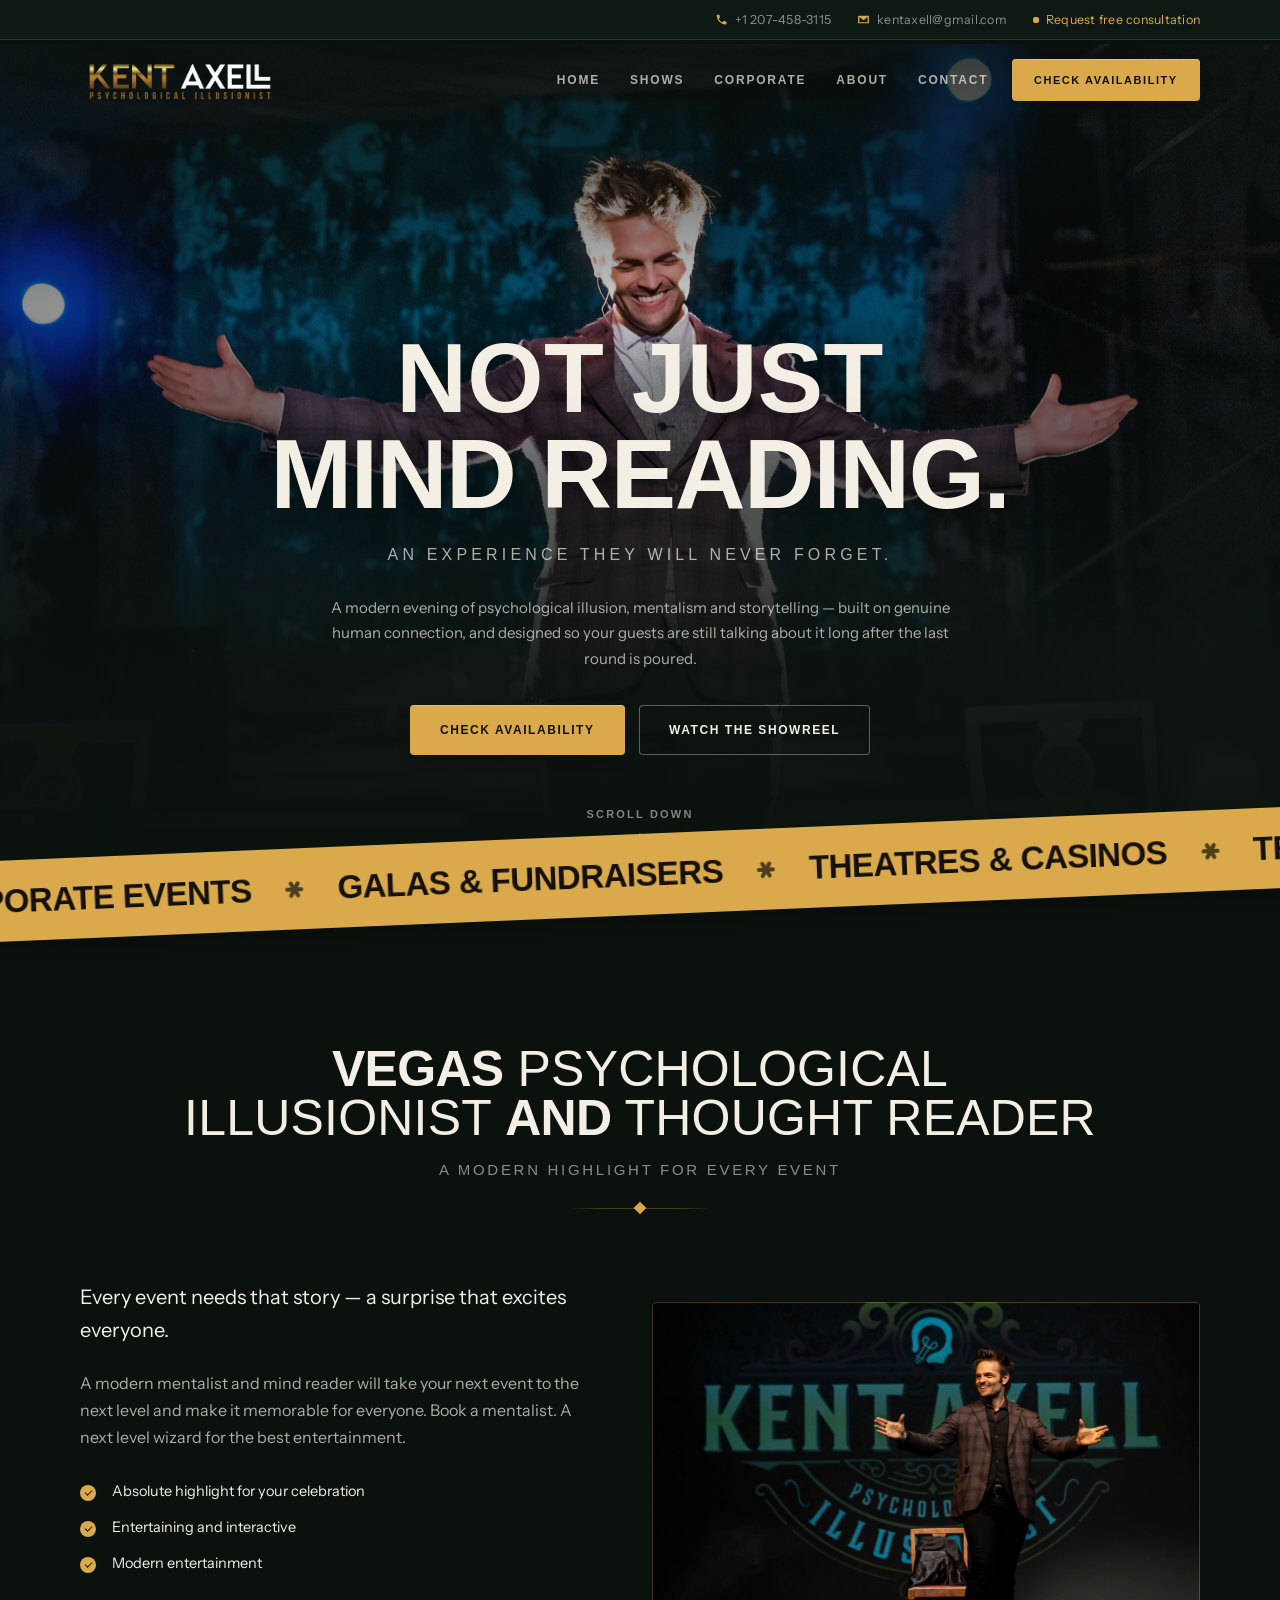
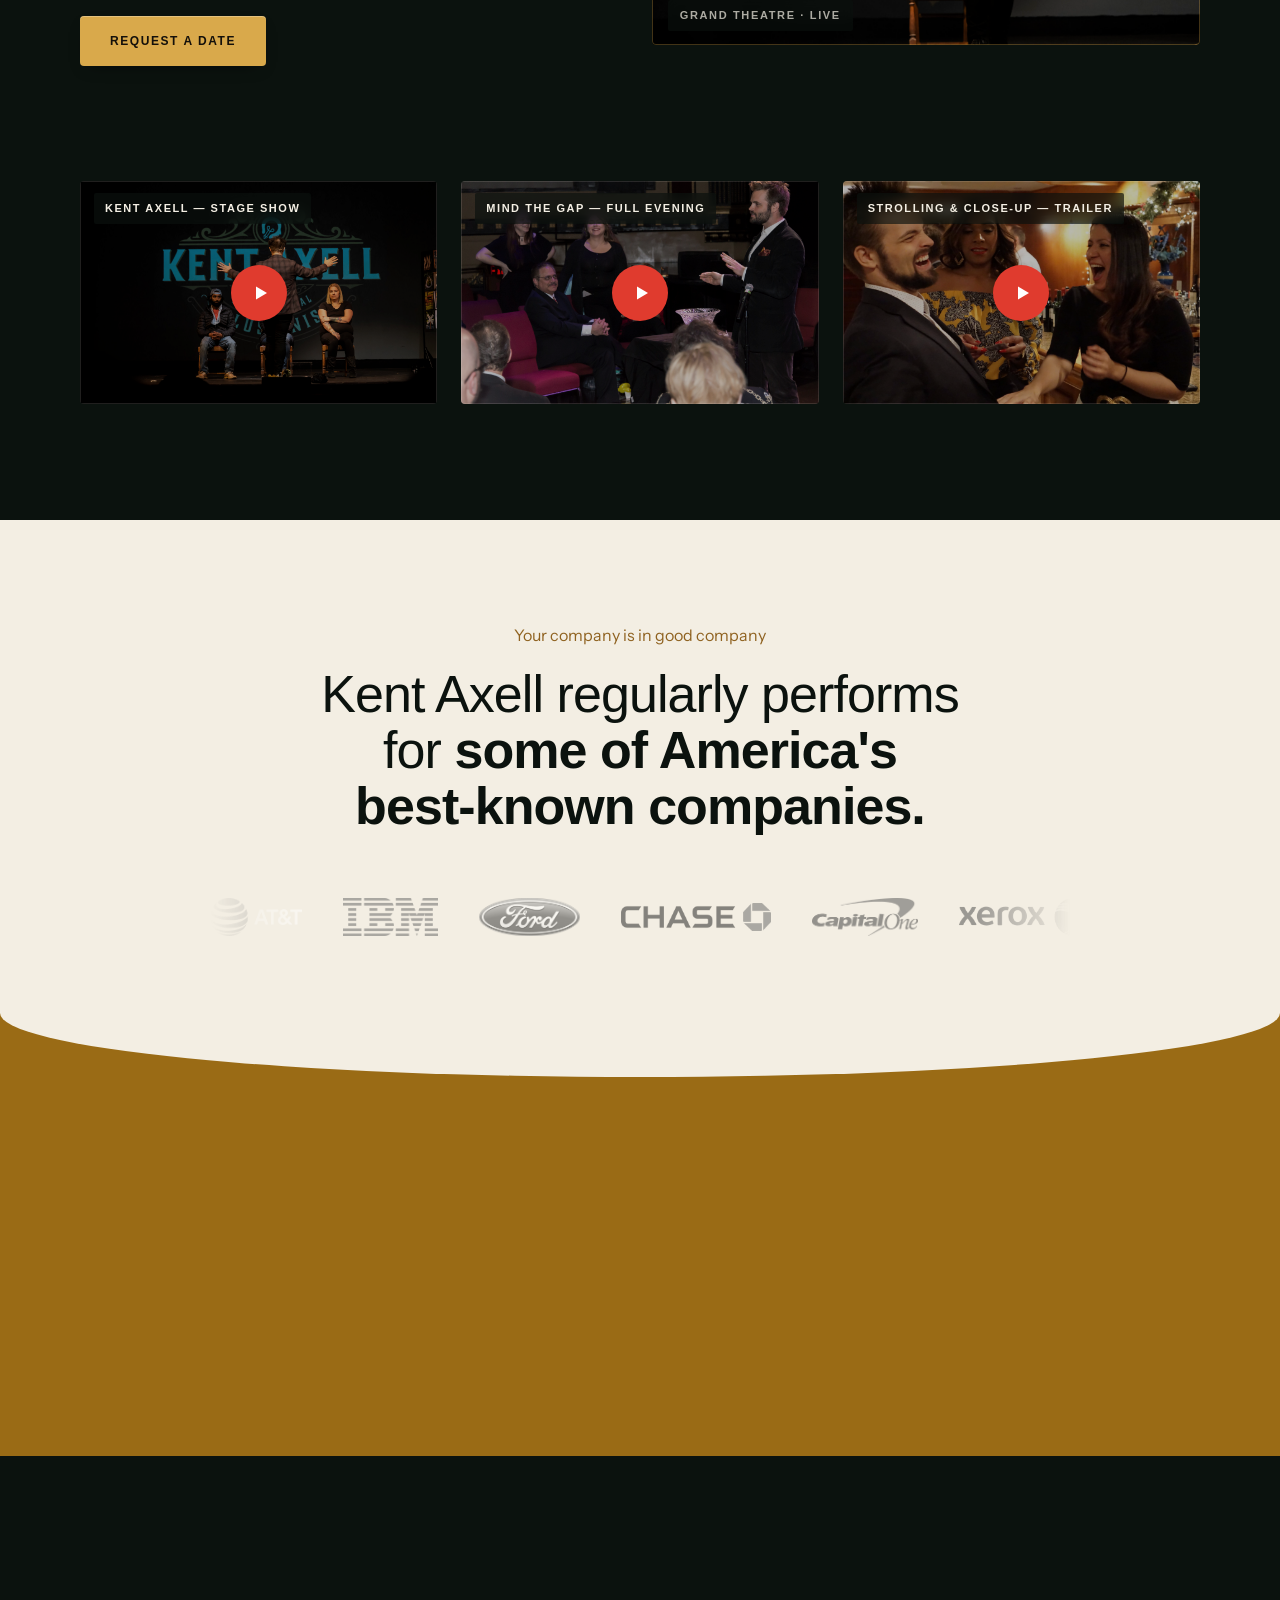
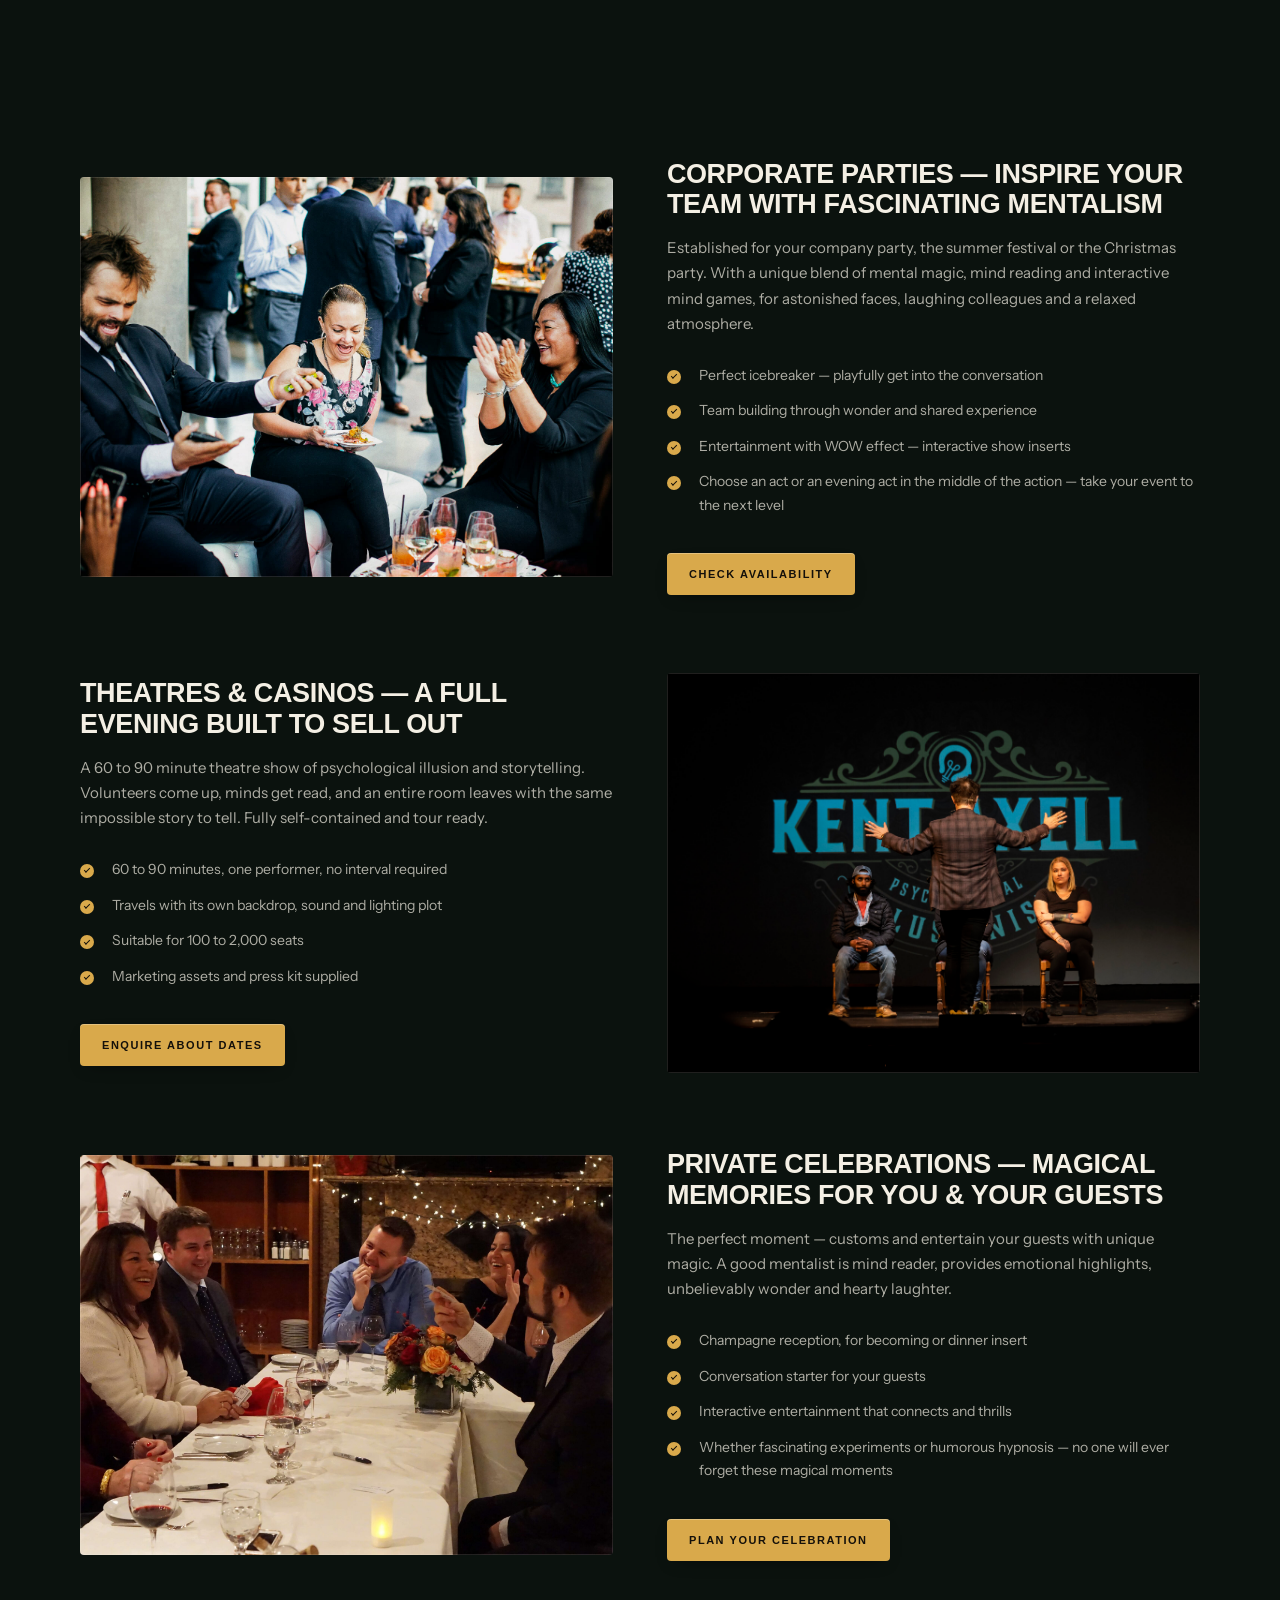
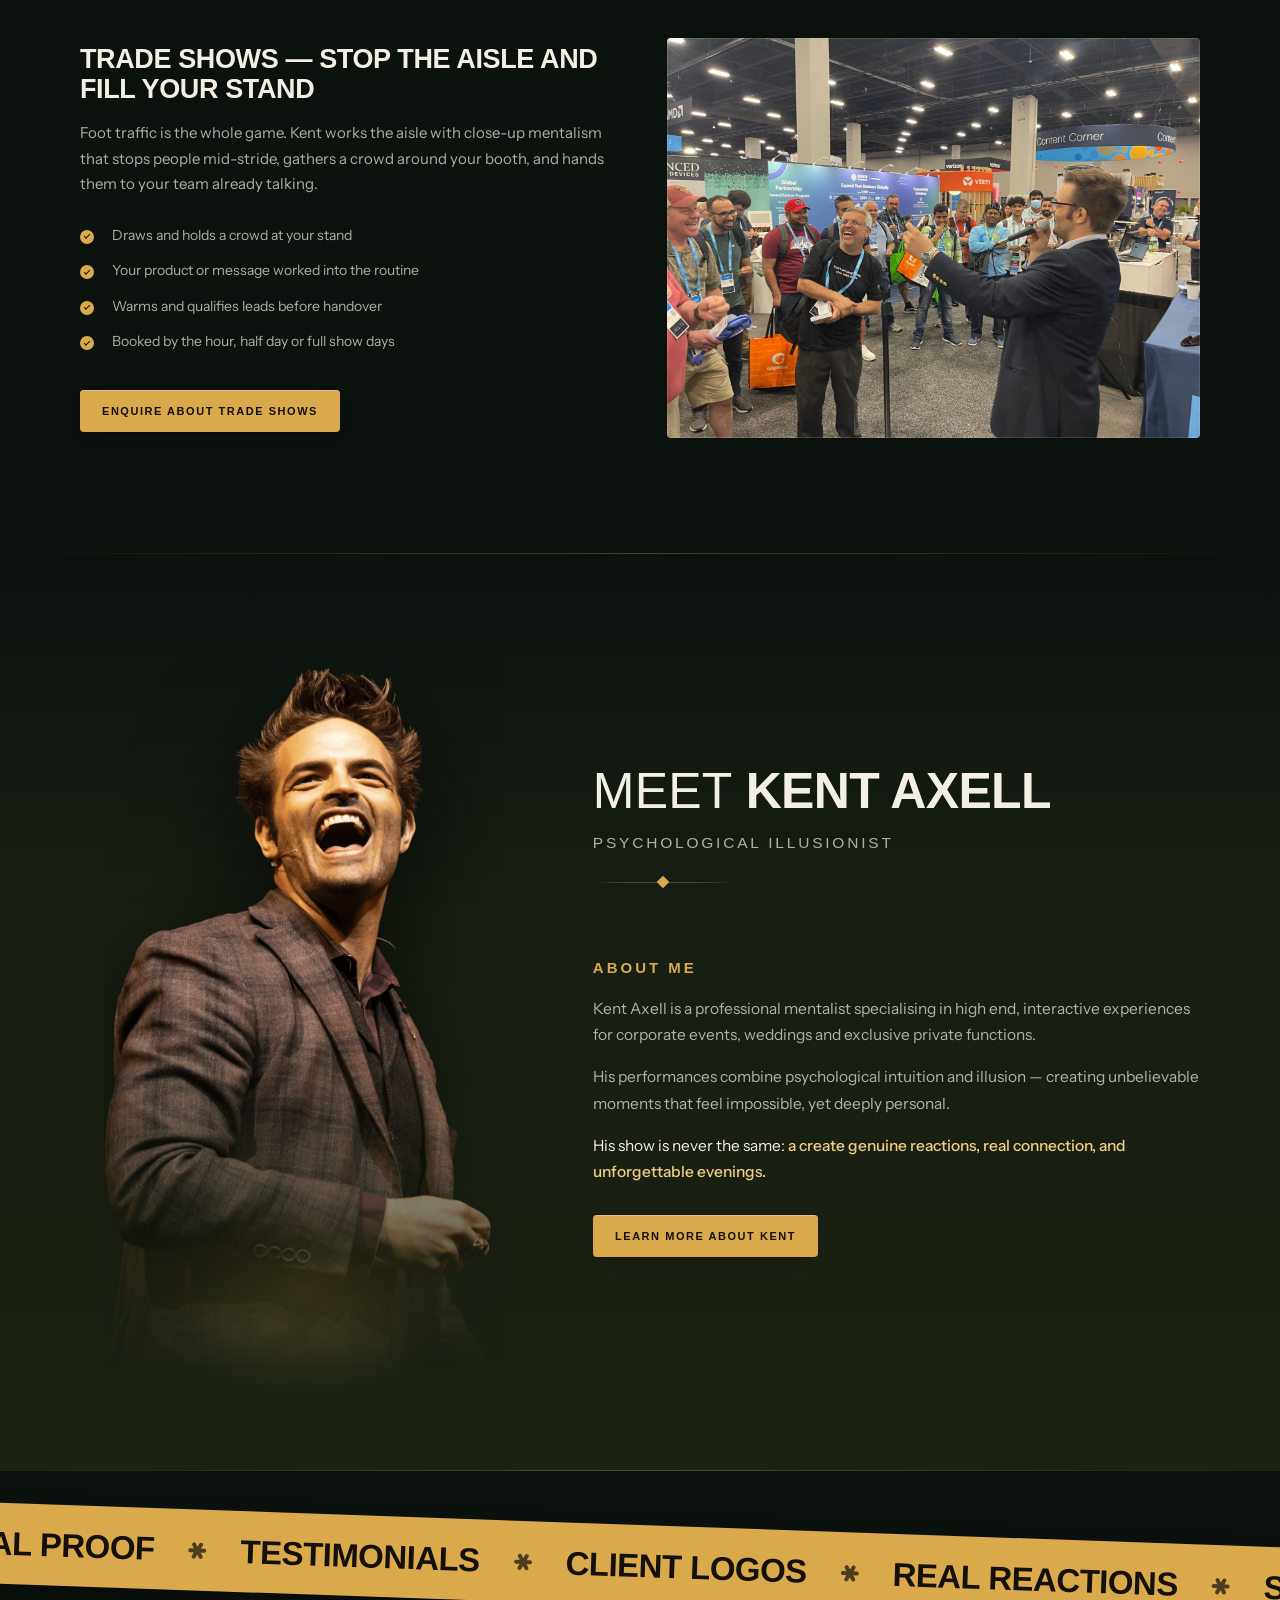
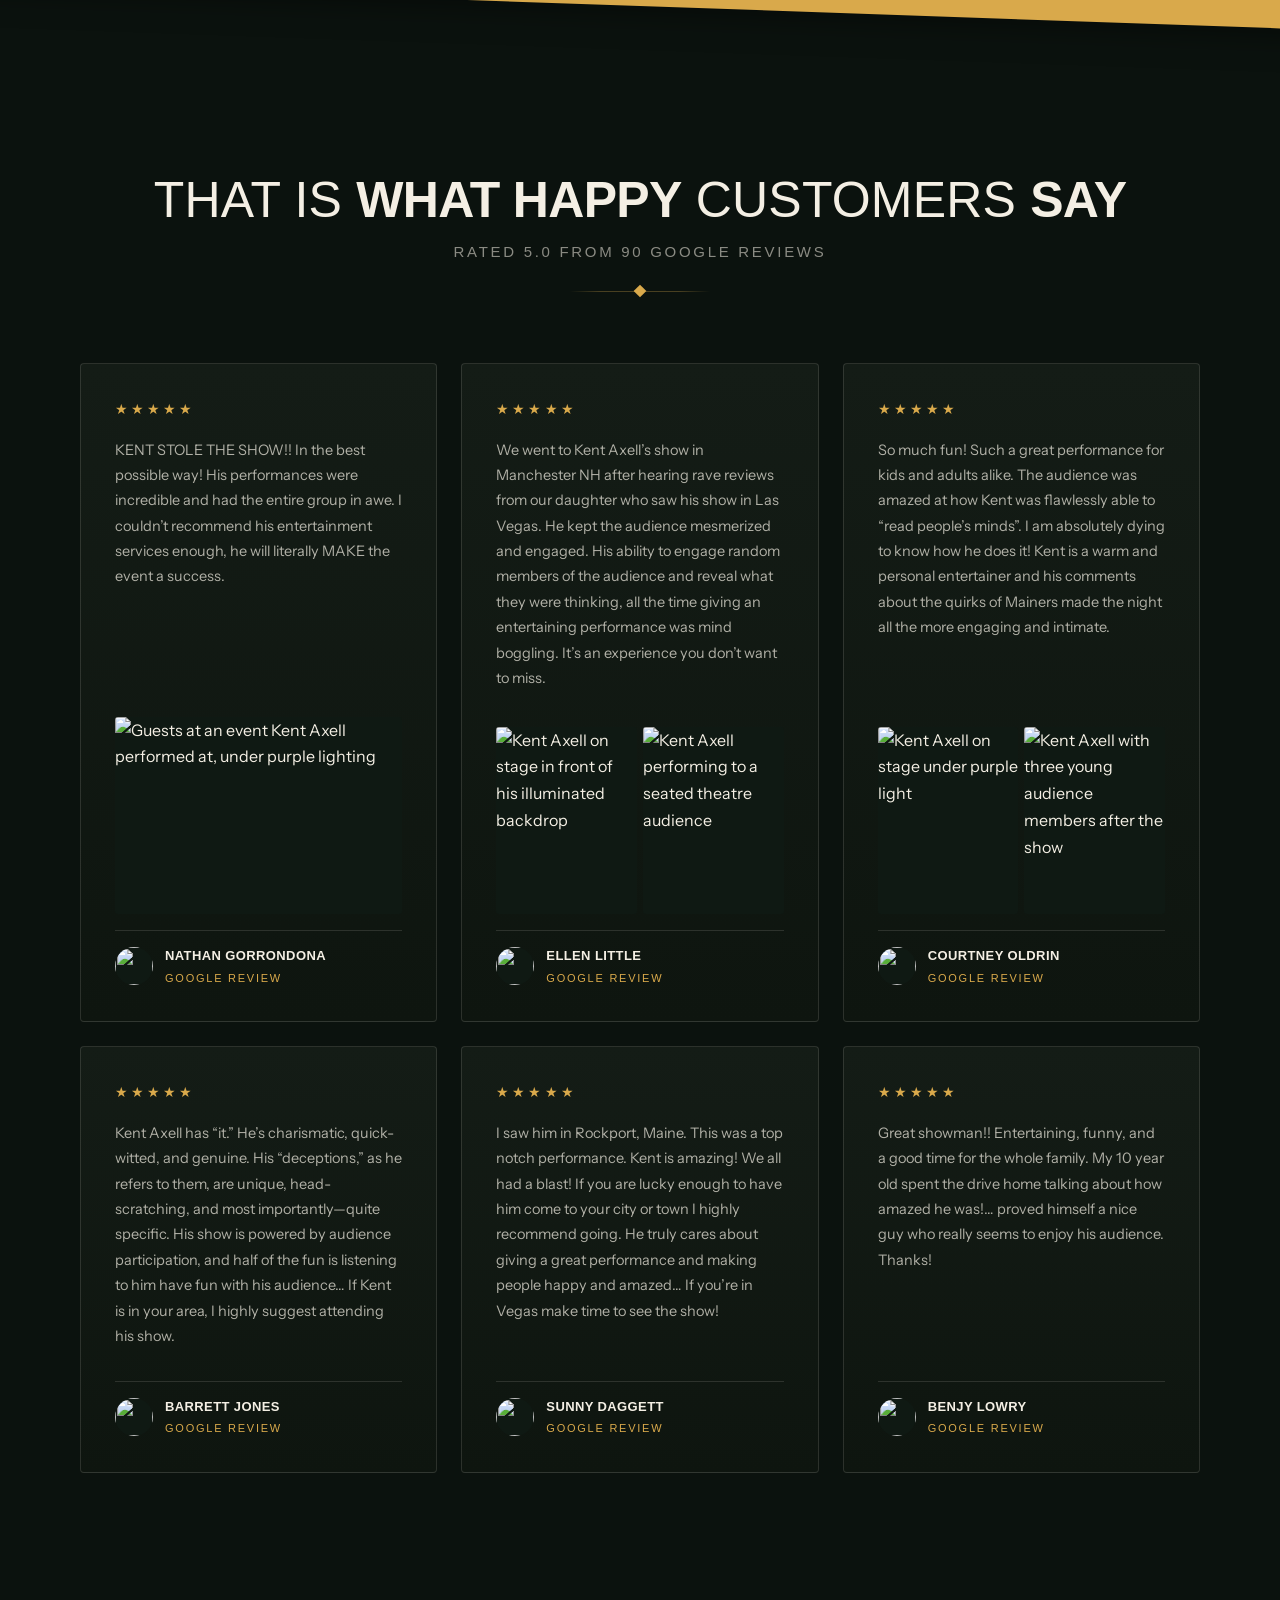
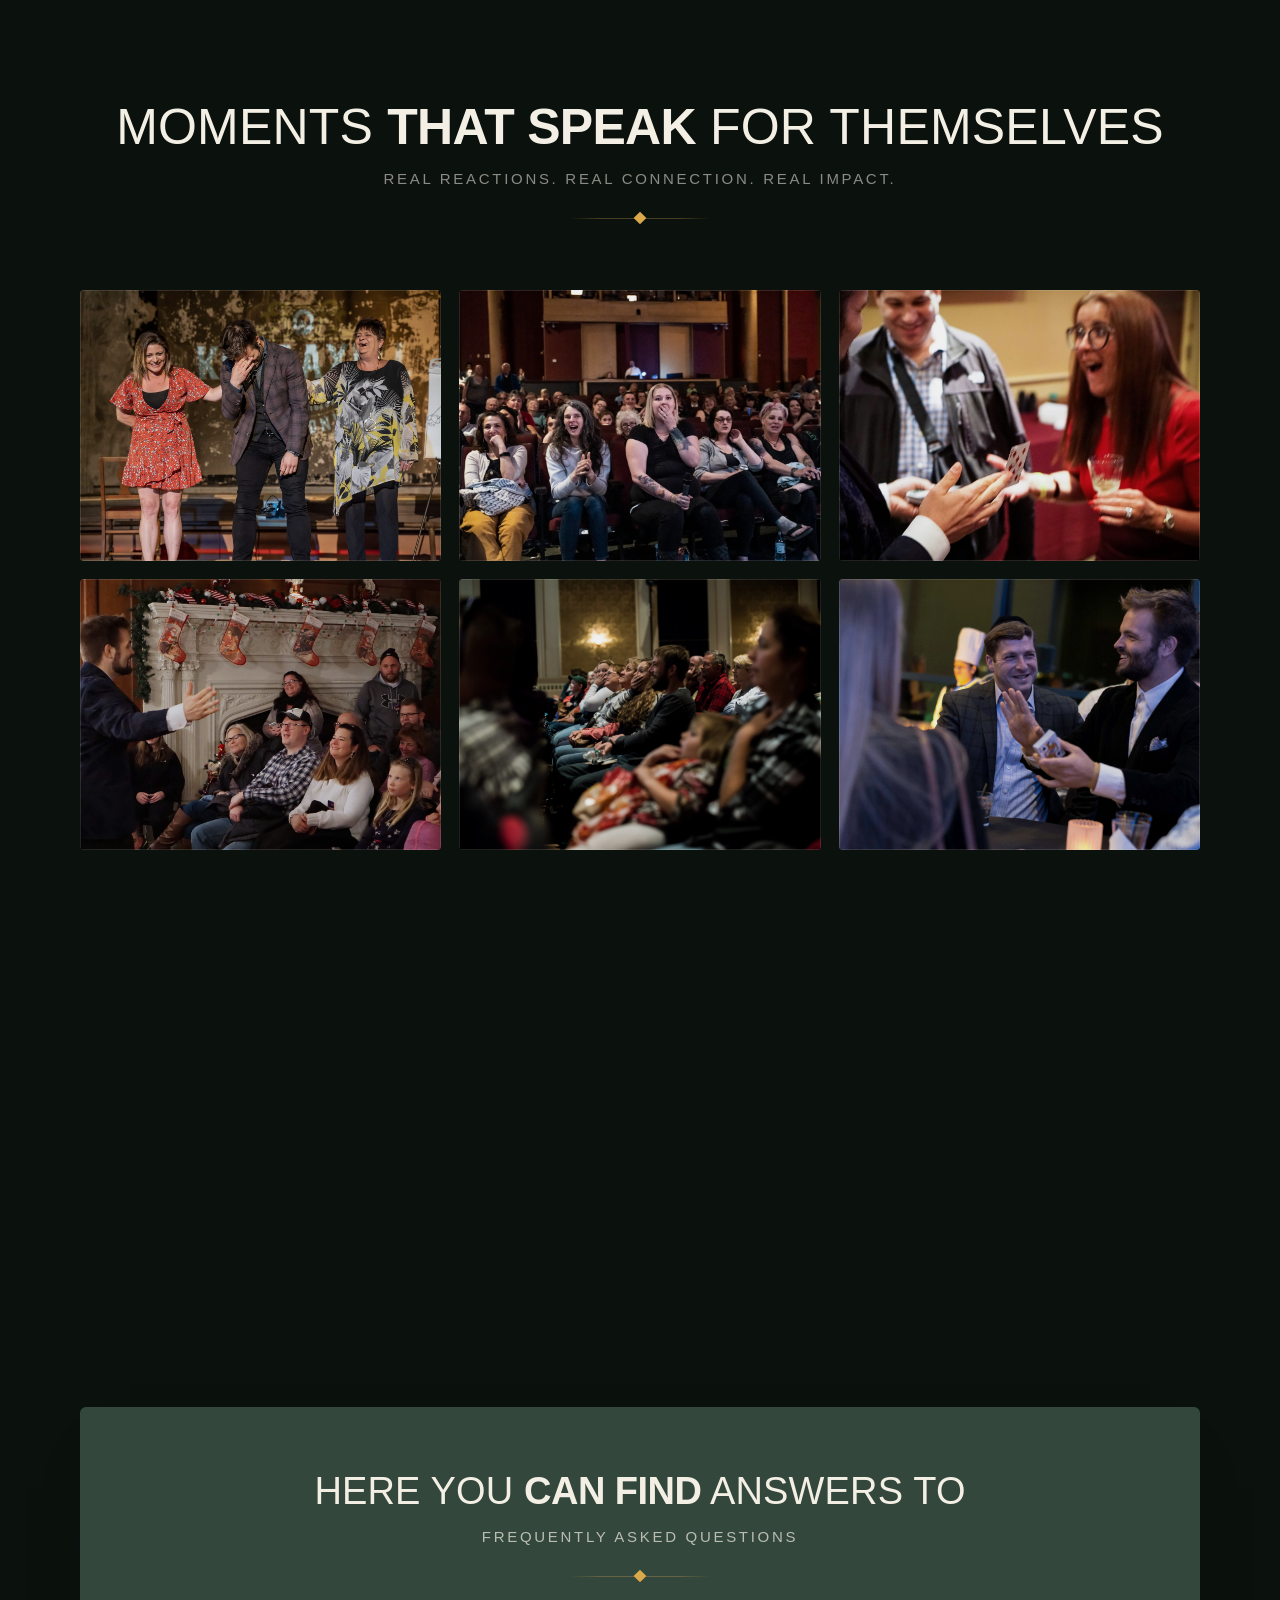
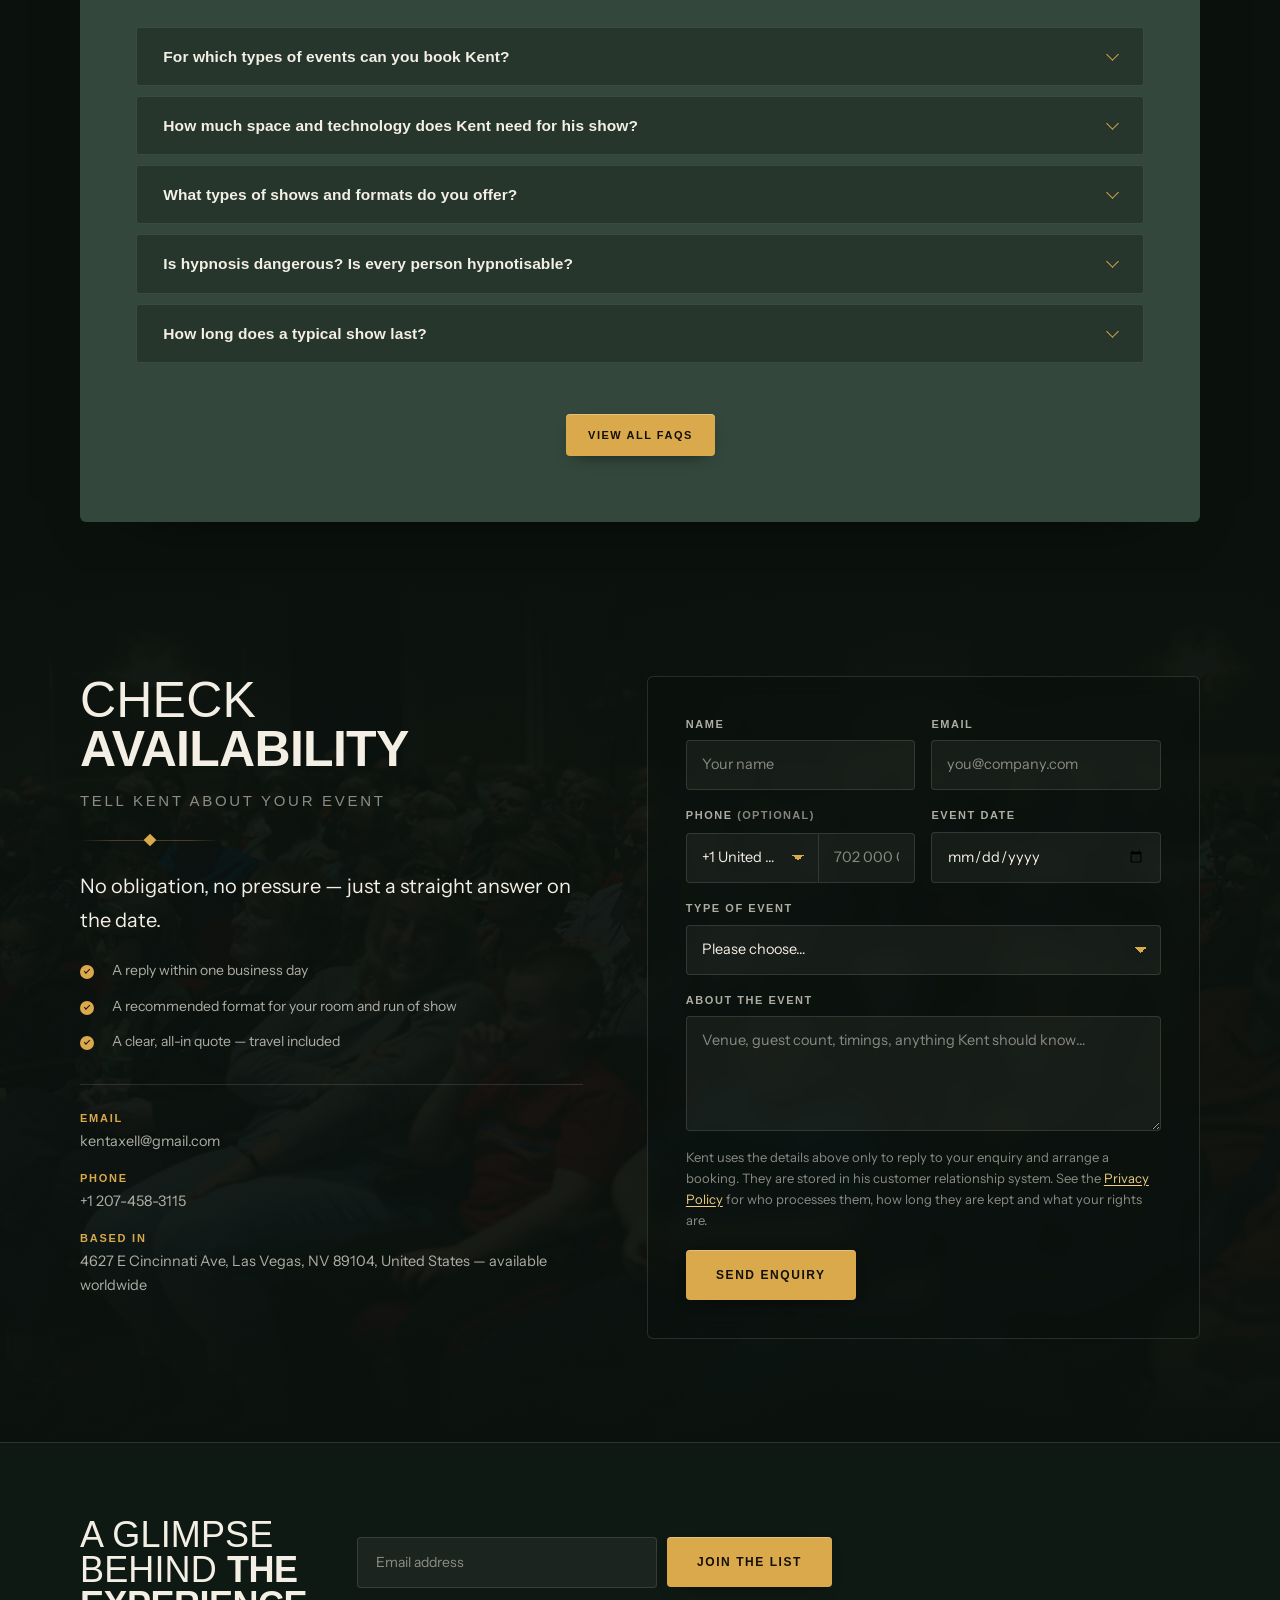
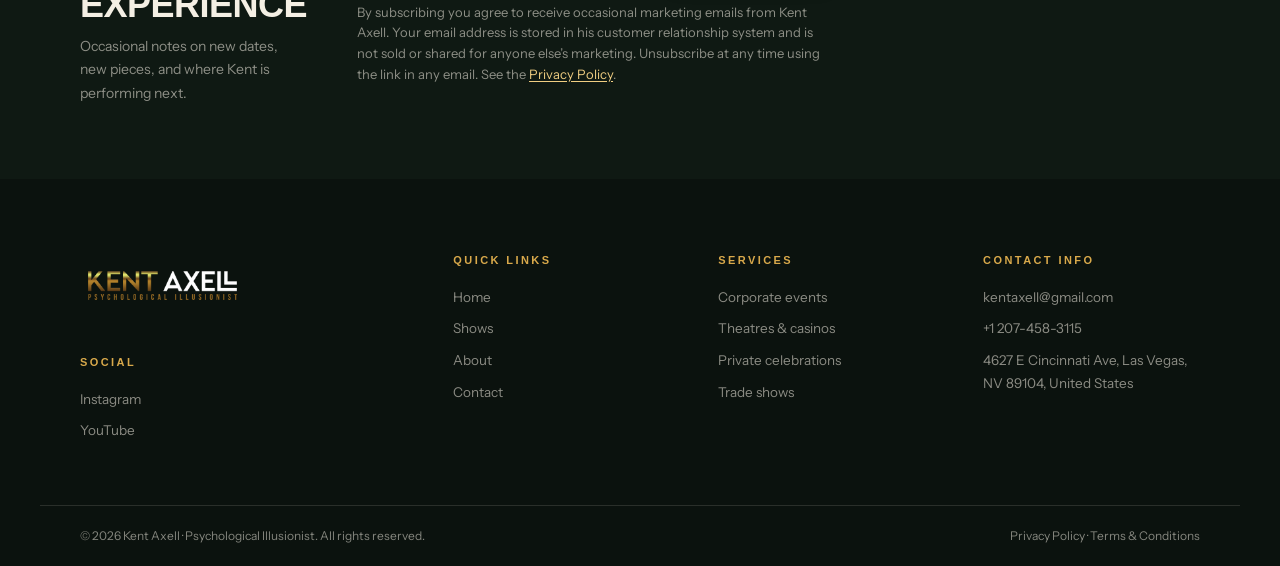
==== index.html @ c4abc499 "Auto-commit: index.html Committed automatically at the end of a Claude Code turn. 1 file(s) changed." ====
<!doctype html>
<html lang="en">
<head>
<meta charset="utf-8">
<meta name="viewport" content="width=device-width, initial-scale=1">
<title>Kent Axell — Psychological Illusionist &amp; Mentalist | Las Vegas</title>
<meta name="description" content="Kent Axell is a Las Vegas based psychological illusionist, mentalist and storyteller. Corporate events, galas, theatres and private celebrations. Check availability.">
<meta name="theme-color" content="#0B120E">

<meta property="og:type" content="website">
<meta property="og:title" content="Kent Axell – Psychological Illusionist">
<meta property="og:description" content="Kent Axell is a professional mentalist specialising in high end, interactive experiences for corporate events, weddings and exclusive private functions.">
<!-- Absolute URL, not a path and never a file:// one: the crawler fetches this
     from its own servers, so anything relative or local resolves to nothing. -->
<meta property="og:image" content="https://kentaxell.com/assets/img/stage-logo.jpg">
<meta property="og:image:secure_url" content="https://kentaxell.com/assets/img/stage-logo.jpg">
<meta property="og:image:type" content="image/jpeg">
<meta property="og:image:width" content="2560">
<meta property="og:image:height" content="1707">
<meta property="og:image:alt" content="Kent Axell on stage with arms open in front of his illuminated Kent Axell Psychological Illusionist backdrop">

<link rel="canonical" href="https://kentaxell.com/">
<meta property="og:url" content="https://kentaxell.com/">
<meta property="og:site_name" content="Kent Axell">
<meta property="og:locale" content="en_US">
<meta name="twitter:card" content="summary_large_image">


<link rel="icon" href="/favicon.ico" sizes="any">
<link rel="icon" href="/assets/img/favicon-32.png" type="image/png" sizes="32x32">
<link rel="apple-touch-icon" href="/assets/img/apple-touch-icon.png">
<link rel="manifest" href="/site.webmanifest">

<link rel="preconnect" href="https://fonts.googleapis.com">
<link rel="preconnect" href="https://fonts.gstatic.com" crossorigin>
<link href="https://fonts.googleapis.com/css2?family=Instrument+Sans:wght@400..600&display=swap" rel="stylesheet">
<link rel="stylesheet" href="assets/css/styles.css">
</head>
<body>

<a class="skip" href="#main">Skip to content</a>

<!-- ══════════ UTILITY BAR ══════════ -->
<div class="utilitybar">
  <div class="wrap utilitybar__in">
    <a class="utilitybar__item" href="tel:+12074583115">
      <svg class="i" viewBox="0 0 24 24" aria-hidden="true"><path d="M6.6 10.8a15.1 15.1 0 0 0 6.6 6.6l2.2-2.2a1 1 0 0 1 1-.24 11.4 11.4 0 0 0 3.6.58 1 1 0 0 1 1 1V20a1 1 0 0 1-1 1A17 17 0 0 1 3 4a1 1 0 0 1 1-1h3.5a1 1 0 0 1 1 1 11.4 11.4 0 0 0 .58 3.6 1 1 0 0 1-.25 1z"/></svg>
      +1 207-458-3115
    </a>
    <a class="utilitybar__item" href="mailto:kentaxell@gmail.com">
      <svg class="i" viewBox="0 0 24 24" aria-hidden="true"><path d="M3 5h18a1 1 0 0 1 1 1v12a1 1 0 0 1-1 1H3a1 1 0 0 1-1-1V6a1 1 0 0 1 1-1zm9 8.2L4.5 7.4V17h15V7.4z"/></svg>
      kentaxell@gmail.com
    </a>
    <a class="utilitybar__item utilitybar__item--gold" href="#contact">
      <span class="pulse" aria-hidden="true"></span>
      Request free consultation
    </a>
  </div>
</div>

<!-- ══════════ HEADER ══════════ -->
<header class="header" id="header">
  <div class="wrap header__in">

    <a class="brand" href="#top" aria-label="Kent Axell, home">
      <img class="brand__type" src="assets/img/kent-axell-png2.png" alt="Kent Axell">
    </a>

    <nav class="nav" id="nav" aria-label="Primary">
      <a href="#top">Home</a>
      <a href="#shows">Shows</a>
      <a href="#corporate">Corporate</a>
      <a href="#about">About</a>
      <a href="#contact">Contact</a>
      <a class="btn btn--gold btn--sm nav__cta" href="#contact">Check availability</a>
    </nav>

    <a class="btn btn--gold btn--sm header__cta" href="#contact">Check availability</a>

    <button class="burger" id="burger" aria-label="Open menu" aria-expanded="false" aria-controls="nav">
      <span></span><span></span><span></span>
    </button>

  </div>
</header>

<main id="main">

<!-- ══════════ HERO ══════════ -->
<section class="hero" id="top">
  <div class="hero__media">
    <img src="assets/img/hero-stage.jpg" alt="Kent Axell on stage with arms outstretched under blue theatrical light" fetchpriority="high">
  </div>
  <div class="hero__scrim"></div>

  <div class="wrap hero__in">
    <h1 class="hero__title reveal">
      Not just <strong>mind reading.</strong>
    </h1>

    <p class="hero__kicker reveal" data-d="2">An experience they will never forget.</p>

    <p class="hero__body reveal" data-d="3">
      A modern evening of psychological illusion, mentalism and storytelling — built on
      genuine human connection, and designed so your guests are still talking about it
      long after the last round is poured.
    </p>

    <div class="hero__cta reveal" data-d="4">
      <a class="btn btn--gold" href="#contact">Check availability</a>
      <button class="btn btn--ghost" onclick="openVideoModal()">Watch the showreel</button>
    </div>
  </div>

  <a class="scrolldown" href="#intro" aria-label="Scroll down">
    <span>Scroll down</span>
    <svg viewBox="0 0 24 24" aria-hidden="true"><path d="M12 4v14M6 13l6 6 6-6"/></svg>
  </a>
</section>

<!-- ══════════ MARQUEE 1 ══════════ -->
<div class="marquee marquee--tilt-a" aria-hidden="true">
  <div class="marquee__track">
    <div class="marquee__set">
      <span>Corporate Events</span><i></i><span>Galas &amp; Fundraisers</span><i></i><span>Theatres &amp; Casinos</span><i></i><span>Trade Shows</span><i></i><span>Private Celebrations</span><i></i>
    </div>
    <div class="marquee__set">
      <span>Corporate Events</span><i></i><span>Galas &amp; Fundraisers</span><i></i><span>Theatres &amp; Casinos</span><i></i><span>Trade Shows</span><i></i><span>Private Celebrations</span><i></i>
    </div>
  </div>
</div>

<!-- ══════════ INTRO ══════════ -->
<section class="sec intro" id="intro">
  <div class="wrap">

    <header class="sechead reveal">
      <h2><strong>Vegas</strong> psychological illusionist <strong>and</strong> thought reader</h2>
      <p class="sechead__sub">A modern highlight for every event</p>
      <span class="fleuron" aria-hidden="true"></span>
    </header>

    <div class="intro__grid">

      <div class="intro__copy reveal">
        <p class="lead">Every event needs that story — a surprise that excites everyone.</p>
        <p>
          A modern mentalist and mind reader will take your next event to the next level
          and make it memorable for everyone. Book a mentalist. A next level wizard for
          the best entertainment.
        </p>

        <ul class="ticks">
          <li>Absolute highlight for your celebration</li>
          <li>Entertaining and interactive</li>
          <li>Modern entertainment</li>
        </ul>

        <a class="btn btn--gold" href="#contact">Request a date</a>
      </div>

      <figure class="intro__fig reveal" data-d="2">
        <img src="assets/img/stage-logo.jpg" alt="Kent Axell greeting the audience in front of his illuminated stage backdrop" loading="lazy">
        <figcaption>Grand Theatre · Live</figcaption>
      </figure>

    </div>
  </div>
</section>

<!-- ══════════ SHOWREEL ══════════ -->
<section class="sec sec--tight shows" id="shows">
  <div class="wrap">
    <div class="reelgrid">

      <a class="reel reveal" href="#contact">
        <img src="assets/img/stage-volunteers.jpg" alt="Kent Axell on stage with two volunteers seated beside him" loading="lazy">
        <span class="reel__play" aria-hidden="true"><svg viewBox="0 0 24 24"><path d="M8 5.5v13l11-6.5z"/></svg></span>
        <span class="reel__label">Kent Axell — Stage Show</span>
      </a>

      <a class="reel reveal" data-d="2" href="#contact">
        <img src="assets/img/theater-volunteers.jpg" alt="Kent Axell performing with volunteers on a theatre stage" loading="lazy">
        <span class="reel__play" aria-hidden="true"><svg viewBox="0 0 24 24"><path d="M8 5.5v13l11-6.5z"/></svg></span>
        <span class="reel__label">Mind the Gap — Full Evening</span>
      </a>

      <a class="reel reveal" data-d="3" href="#contact">
        <img src="assets/img/closeup-bar.jpg" alt="Kent Axell performing close-up magic for two laughing guests at a bar" loading="lazy">
        <span class="reel__play" aria-hidden="true"><svg viewBox="0 0 24 24"><path d="M8 5.5v13l11-6.5z"/></svg></span>
        <span class="reel__label">Strolling &amp; Close-Up — Trailer</span>
      </a>

    </div>
  </div>
</section>

<!-- ══════════ CLIENT WALL ══════════ -->
<section class="clients">

  <div class="clients__panel">
    <div class="wrap clients__in">
      <p class="eyebrow reveal">Your company is in good company</p>
      <h2 class="clients__title reveal" data-d="1">
        Kent Axell regularly performs for <strong>some of America's best-known companies.</strong>
      </h2>

    </div>

    <!-- Full-bleed so the loop runs edge to edge behind the fade masks.
         The second set is an exact duplicate: the track scrolls exactly
         -50%, at which point set 2 sits where set 1 started and the
         animation restarts with no visible jump. Keep the two identical. -->
    <div class="logoloop reveal" data-d="2">
      <div class="logoloop__track">
        <ul class="logoloop__set">
          <li><img src="assets/img/logos/att.png" alt="AT&amp;T" loading="lazy"></li>
          <li><img src="assets/img/logos/ibm.png" alt="IBM" loading="lazy"></li>
          <li><img src="assets/img/logos/ford.png" alt="Ford" loading="lazy"></li>
          <li><img src="assets/img/logos/chase.png" alt="Chase" loading="lazy"></li>
          <li><img src="assets/img/logos/capital-one.png" alt="Capital One" loading="lazy"></li>
          <li><img src="assets/img/logos/xerox.png" alt="Xerox" loading="lazy"></li>
          <li><img src="assets/img/logos/coned.png" alt="Con Edison" loading="lazy"></li>
          <li><img src="assets/img/logos/make-a-wish.png" alt="Make-A-Wish" loading="lazy"></li>
        </ul>
        <ul class="logoloop__set" aria-hidden="true">
          <li><img src="assets/img/logos/att.png" alt="" loading="lazy"></li>
          <li><img src="assets/img/logos/ibm.png" alt="" loading="lazy"></li>
          <li><img src="assets/img/logos/ford.png" alt="" loading="lazy"></li>
          <li><img src="assets/img/logos/chase.png" alt="" loading="lazy"></li>
          <li><img src="assets/img/logos/capital-one.png" alt="" loading="lazy"></li>
          <li><img src="assets/img/logos/xerox.png" alt="" loading="lazy"></li>
          <li><img src="assets/img/logos/coned.png" alt="" loading="lazy"></li>
          <li><img src="assets/img/logos/make-a-wish.png" alt="" loading="lazy"></li>
        </ul>
      </div>
    </div>
  </div>

  <!-- PLACEHOLDER QUOTE — attribution is deliberately anonymised.
       Replace with a real, named quote you have permission to publish. -->
  <div class="wrap pullquote reveal">
    <blockquote>
      <p>&ldquo;Without a doubt, the most impressive performer we have ever booked. Jaw-dropping.&rdquo;</p>
      <cite>&mdash; Events Director, Fortune 500 client</cite>
    </blockquote>
  </div>

</section>

<!-- ══════════ SERVICES ══════════ -->
<section class="sec services" id="corporate">
  <div class="wrap">

    <header class="sechead reveal">
      <h2>Shows <strong>to the</strong> enthusiasm <strong>of guests,</strong></h2>
      <p class="sechead__sub">Employees and customers</p>
      <span class="fleuron" aria-hidden="true"></span>
    </header>

    <!-- Row 1 -->
    <article class="srow reveal">
      <figure class="srow__fig">
        <img src="assets/img/closeup-reception.jpg" alt="Guests laughing and applauding during a close-up set at a corporate reception" loading="lazy">
      </figure>
      <div class="srow__copy">
        <h3>Corporate parties — inspire your team with fascinating mentalism</h3>
        <p>
          Established for your company party, the summer festival or the Christmas party.
          With a unique blend of mental magic, mind reading and interactive mind games,
          for astonished faces, laughing colleagues and a relaxed atmosphere.
        </p>
        <ul class="ticks ticks--sm">
          <li>Perfect icebreaker — playfully get into the conversation</li>
          <li>Team building through wonder and shared experience</li>
          <li>Entertainment with WOW effect — interactive show inserts</li>
          <li>Choose an act or an evening act in the middle of the action — take your event to the next level</li>
        </ul>
        <a class="btn btn--gold btn--sm" href="#contact">Check availability</a>
      </div>
    </article>

    <!-- Row 2 -->
    <article class="srow srow--flip reveal">
      <figure class="srow__fig">
        <img src="assets/img/stage-volunteers.jpg" alt="Kent Axell mid-performance on a theatre stage in front of his backdrop" loading="lazy">
      </figure>
      <div class="srow__copy">
        <h3>Theatres &amp; casinos — a full evening built to sell out</h3>
        <p>
          A 60 to 90 minute theatre show of psychological illusion and storytelling.
          Volunteers come up, minds get read, and an entire room leaves with the same
          impossible story to tell. Fully self-contained and tour ready.
        </p>
        <ul class="ticks ticks--sm">
          <li>60 to 90 minutes, one performer, no interval required</li>
          <li>Travels with its own backdrop, sound and lighting plot</li>
          <li>Suitable for 100 to 2,000 seats</li>
          <li>Marketing assets and press kit supplied</li>
        </ul>
        <a class="btn btn--gold btn--sm" href="#contact">Enquire about dates</a>
      </div>
    </article>

    <!-- Row 3 -->
    <article class="srow reveal">
      <figure class="srow__fig">
        <img src="assets/img/closeup-dinner.jpg" alt="A dinner table of guests reacting to a card revelation" loading="lazy">
      </figure>
      <div class="srow__copy">
        <h3>Private celebrations — magical memories for you &amp; your guests</h3>
        <p>
          The perfect moment — customs and entertain your guests with unique magic. A
          good mentalist is mind reader, provides emotional highlights, unbelievably
          wonder and hearty laughter.
        </p>
        <ul class="ticks ticks--sm">
          <li>Champagne reception, for becoming or dinner insert</li>
          <li>Conversation starter for your guests</li>
          <li>Interactive entertainment that connects and thrills</li>
          <li>Whether fascinating experiments or humorous hypnosis — no one will ever forget these magical moments</li>
        </ul>
        <a class="btn btn--gold btn--sm" href="#contact">Plan your celebration</a>
      </div>
    </article>

    <!-- Row 4 -->
    <article class="srow srow--flip reveal">
      <figure class="srow__fig">
        <img src="assets/img/tradeshow-floor.jpg" alt="Kent Axell drawing a crowd with a microphone on a trade show floor" loading="lazy">
      </figure>
      <div class="srow__copy">
        <h3>Trade shows — stop the aisle and fill your stand</h3>
        <p>
          Foot traffic is the whole game. Kent works the aisle with close-up
          mentalism that stops people mid-stride, gathers a crowd around your
          booth, and hands them to your team already talking.
        </p>
        <ul class="ticks ticks--sm">
          <li>Draws and holds a crowd at your stand</li>
          <li>Your product or message worked into the routine</li>
          <li>Warms and qualifies leads before handover</li>
          <li>Booked by the hour, half day or full show days</li>
        </ul>
        <a class="btn btn--gold btn--sm" href="#contact">Enquire about trade shows</a>
      </div>
    </article>

  </div>
</section>

<!-- ══════════ ABOUT ══════════ -->
<section class="about" id="about">
  <div class="wrap about__in">

    <figure class="about__fig reveal">
      <img src="assets/img/kent-portrait.png" alt="Kent Axell laughing on stage" loading="lazy">
    </figure>

    <div class="about__copy">
      <header class="sechead sechead--left reveal">
        <h2>Meet <strong>Kent Axell</strong></h2>
        <p class="sechead__sub">Psychological Illusionist</p>
        <span class="fleuron" aria-hidden="true"></span>
      </header>

      <div class="reveal" data-d="2">
        <h3 class="about__h3">About me</h3>
        <p>
          Kent Axell is a professional mentalist specialising in high end, interactive
          experiences for corporate events, weddings and exclusive private functions.
        </p>
        <p>
          His performances combine psychological intuition and illusion — creating
          unbelievable moments that feel impossible, yet deeply personal.
        </p>
        <p class="about__tag">
          His show is never the same: <strong>a create genuine reactions, real connection,
          and unforgettable evenings.</strong>
        </p>
        <a class="btn btn--gold btn--sm" href="#contact">Learn more about Kent</a>
      </div>
    </div>

  </div>
</section>

<!-- ══════════ MARQUEE 2 ══════════ -->
<div class="marquee marquee--tilt-b" aria-hidden="true">
  <div class="marquee__track marquee__track--rev">
    <div class="marquee__set">
      <span>Social Proof</span><i></i><span>Testimonials</span><i></i><span>Client Logos</span><i></i><span>Real Reactions</span><i></i>
    </div>
    <div class="marquee__set">
      <span>Social Proof</span><i></i><span>Testimonials</span><i></i><span>Client Logos</span><i></i><span>Real Reactions</span><i></i>
    </div>
  </div>
</div>

<!-- ══════════ TESTIMONIALS ══════════ -->
<section class="sec quotes">
  <div class="wrap">

    <header class="sechead reveal">
      <h2>That is <strong>what happy</strong> customers <strong>say</strong></h2>
      <p class="sechead__sub">Rated 5.0 from 90 Google reviews</p>
      <span class="fleuron" aria-hidden="true"></span>
    </header>

    <!-- Real Google reviews, transcribed by hand. Trimmed for length with
         ellipses; wording is otherwise verbatim. Avatars are generated
         initials, not the reviewers' Google profile photos. -->
    <div class="quotes__rail" id="quoteRail" role="group" aria-label="Testimonials">

      <blockquote class="quote reveal">
        <span class="stars" aria-label="5 out of 5">★★★★★</span>
        <p>
          KENT STOLE THE SHOW!! In the best possible way! His performances were
          incredible and had the entire group in awe. I couldn&rsquo;t recommend his
          entertainment services enough, he will literally MAKE the event a success.
        </p>
        <div class="quote__photos quote__photos--one">
          <img src="assets/img/reviews/photo-nathan-1.jpg" alt="Guests at an event Kent Axell performed at, under purple lighting" loading="lazy">
        </div>
        <footer>
          <img class="avatar" src="assets/img/reviews/avatar-nathan.png" alt="" width="38" height="38" loading="lazy">
          <span class="quote__who"><b>Nathan Gorrondona</b><span>Google review</span></span>
        </footer>
      </blockquote>

      <blockquote class="quote reveal" data-d="2">
        <span class="stars" aria-label="5 out of 5">★★★★★</span>
        <p>
          We went to Kent Axell&rsquo;s show in Manchester NH after hearing rave reviews
          from our daughter who saw his show in Las Vegas. He kept the audience mesmerized
          and engaged. His ability to engage random members of the audience and reveal what
          they were thinking, all the time giving an entertaining performance was mind
          boggling. It&rsquo;s an experience you don&rsquo;t want to miss.
        </p>
        <div class="quote__photos">
          <img src="assets/img/reviews/photo-ellen-1.jpg" alt="Kent Axell on stage in front of his illuminated backdrop" loading="lazy">
          <img src="assets/img/reviews/photo-ellen-2.jpg" alt="Kent Axell performing to a seated theatre audience" loading="lazy">
        </div>
        <footer>
          <img class="avatar" src="assets/img/reviews/avatar-ellen.png" alt="" width="38" height="38" loading="lazy">
          <span class="quote__who"><b>Ellen Little</b><span>Google review</span></span>
        </footer>
      </blockquote>

      <blockquote class="quote reveal" data-d="3">
        <span class="stars" aria-label="5 out of 5">★★★★★</span>
        <p>
          So much fun! Such a great performance for kids and adults alike. The audience
          was amazed at how Kent was flawlessly able to &ldquo;read people&rsquo;s
          minds&rdquo;. I am absolutely dying to know how he does it! Kent is a warm and
          personal entertainer and his comments about the quirks of Mainers made the night
          all the more engaging and intimate.
        </p>
        <div class="quote__photos">
          <img src="assets/img/reviews/photo-courtney-1.jpg" alt="Kent Axell on stage under purple light" loading="lazy">
          <img src="assets/img/reviews/photo-courtney-2.jpg" alt="Kent Axell with three young audience members after the show" loading="lazy">
        </div>
        <footer>
          <img class="avatar" src="assets/img/reviews/avatar-courtney.png" alt="" width="38" height="38" loading="lazy">
          <span class="quote__who"><b>Courtney Oldrin</b><span>Google review</span></span>
        </footer>
      </blockquote>

      <blockquote class="quote reveal">
        <span class="stars" aria-label="5 out of 5">★★★★★</span>
        <p>
          Kent Axell has &ldquo;it.&rdquo; He&rsquo;s charismatic, quick-witted, and
          genuine. His &ldquo;deceptions,&rdquo; as he refers to them, are unique,
          head-scratching, and most importantly&mdash;quite specific. His show is powered
          by audience participation, and half of the fun is listening to him have fun with
          his audience&hellip; If Kent is in your area, I highly suggest attending his show.
        </p>
        <footer>
          <img class="avatar" src="assets/img/reviews/avatar-barrett.png" alt="" width="38" height="38" loading="lazy">
          <span class="quote__who"><b>Barrett Jones</b><span>Google review</span></span>
        </footer>
      </blockquote>

      <blockquote class="quote reveal" data-d="2">
        <span class="stars" aria-label="5 out of 5">★★★★★</span>
        <p>
          I saw him in Rockport, Maine. This was a top notch performance. Kent is
          amazing! We all had a blast! If you are lucky enough to have him come to your
          city or town I highly recommend going. He truly cares about giving a great
          performance and making people happy and amazed&hellip; If you&rsquo;re in Vegas
          make time to see the show!
        </p>
        <footer>
          <img class="avatar" src="assets/img/reviews/avatar-sunny.png" alt="" width="38" height="38" loading="lazy">
          <span class="quote__who"><b>Sunny Daggett</b><span>Google review</span></span>
        </footer>
      </blockquote>

      <blockquote class="quote reveal" data-d="3">
        <span class="stars" aria-label="5 out of 5">★★★★★</span>
        <p>
          Great showman!! Entertaining, funny, and a good time for the whole family. My
          10 year old spent the drive home talking about how amazed he was!&hellip; proved
          himself a nice guy who really seems to enjoy his audience. Thanks!
        </p>
        <footer>
          <img class="avatar" src="assets/img/reviews/avatar-benjy.png" alt="" width="38" height="38" loading="lazy">
          <span class="quote__who"><b>Benjy Lowry</b><span>Google review</span></span>
        </footer>
      </blockquote>

    </div>

    <div class="dots" id="quoteDots"></div>
  </div>
</section>

<!-- ══════════ GALLERY ══════════ -->
<section class="sec gallery">
  <div class="wrap">

    <header class="sechead reveal">
      <h2>Moments <strong>that speak</strong> for themselves</h2>
      <p class="sechead__sub">Real reactions. Real connection. Real impact.</p>
      <span class="fleuron" aria-hidden="true"></span>
    </header>

    <div class="grid6">
      <figure class="reveal"><img src="assets/img/stage-laughter.jpg" alt="Kent Axell doubled over laughing on stage between two volunteers" loading="lazy"></figure>
      <figure class="reveal" data-d="2"><img src="assets/img/audience-gasp.jpg" alt="A theatre audience gasping and laughing mid-show" loading="lazy"></figure>
      <figure class="reveal" data-d="3"><img src="assets/img/corporate-card-reveal.jpg" alt="A guest reacting with astonishment to a card revelation at a corporate holiday party" loading="lazy"></figure>
      <figure class="reveal"><img src="assets/img/private-fireside.jpg" alt="Kent Axell performing for a seated audience beside a decorated fireplace" loading="lazy"></figure>
      <figure class="reveal" data-d="2"><img src="assets/img/audience-hands.jpg" alt="Audience members with hands over their mouths in disbelief" loading="lazy"></figure>
      <figure class="reveal" data-d="3"><img src="assets/img/closeup-highfive.jpg" alt="Kent Axell high-fiving a guest at a gala dinner table" loading="lazy"></figure>
      <figure class="reveal"><img src="assets/img/staff-holiday.jpg" alt="Kent Axell performing close-up card magic for restaurant staff at a holiday event" loading="lazy"></figure>
      <figure class="reveal" data-d="2"><img src="assets/img/ovation.jpg" alt="A private dinner audience giving a standing ovation" loading="lazy"></figure>
      <figure class="reveal" data-d="3"><img src="assets/img/closeup-holiday.jpg" alt="A guest reacting during a holiday party close-up set" loading="lazy"></figure>
    </div>

    <div class="ctarow reveal">
      <a class="btn btn--gold" href="#contact">Request availability</a>
    </div>
  </div>
</section>

<!-- ══════════ FAQ ══════════ -->
<section class="sec panelwrap" id="faq">
  <div class="wrap">
    <div class="panel reveal">

      <header class="sechead sechead--sm">
        <h2>Here you <strong>can find</strong> answers to</h2>
        <p class="sechead__sub">Frequently asked questions</p>
        <span class="fleuron" aria-hidden="true"></span>
      </header>

      <div class="faq">
        <details>
          <summary>For which types of events can you book Kent?</summary>
          <div class="faq__body"><p>Corporate parties and conferences, award galas and fundraisers, trade show booths, theatre and casino dates, weddings and private celebrations. Anywhere a room of people needs one shared, impossible story to take home.</p></div>
        </details>
        <details>
          <summary>How much space and technology does Kent need for his show?</summary>
          <div class="faq__body"><p>For the stage show: roughly 12ft by 10ft, a wireless microphone into the house system, and general stage light. For strolling and close-up work, nothing at all — Kent works entirely surrounded, with no table or setup required.</p></div>
        </details>
        <details>
          <summary>What types of shows and formats do you offer?</summary>
          <div class="faq__body"><p>Three core formats: a 60 to 90 minute theatre show, a 30 to 45 minute after-dinner set, and one to three hours of strolling close-up entertainment during a reception. Formats combine easily across a single evening.</p></div>
        </details>
        <details>
          <summary>Is hypnosis dangerous? Is every person hypnotisable?</summary>
          <div class="faq__body"><p>No. Nothing in the show is dangerous, embarrassing or non-consensual — volunteers stay in complete control the entire time. Kent's work is psychological suggestion and misdirection rather than clinical hypnosis, and participation is always by invitation.</p></div>
        </details>
        <details>
          <summary>How long does a typical show last?</summary>
          <div class="faq__body"><p>Most bookings land between 45 and 90 minutes. Kent will recommend a running time once he knows your room, your run of show and what the evening needs to achieve.</p></div>
        </details>
      </div>

      <div class="ctarow"><a class="btn btn--gold btn--sm" href="#contact">View all FAQs</a></div>
    </div>
  </div>
</section>

<!-- ══════════ BOOKING ══════════ -->
<section class="book" id="contact">
  <div class="book__media" aria-hidden="true">
    <img src="assets/img/audience-crowd.jpg" alt="" loading="lazy">
  </div>
  <div class="book__scrim" aria-hidden="true"></div>

  <div class="wrap book__in">

    <div class="book__copy">
      <header class="sechead sechead--left reveal">
        <h2>Check <strong>availability</strong></h2>
        <p class="sechead__sub">Tell Kent about your event</p>
        <span class="fleuron" aria-hidden="true"></span>
      </header>

      <div class="reveal" data-d="2">
        <p class="lead">No obligation, no pressure — just a straight answer on the date.</p>
        <ul class="ticks ticks--sm book__steps">
          <li>A reply within one business day</li>
          <li>A recommended format for your room and run of show</li>
          <li>A clear, all-in quote — travel included</li>
        </ul>

        <dl class="book__direct">
          <div>
            <dt>Email</dt>
            <dd><a href="mailto:kentaxell@gmail.com">kentaxell@gmail.com</a></dd>
          </div>
          <div>
            <dt>Phone</dt>
            <dd><a href="tel:+12074583115">+1 207-458-3115</a></dd>
          </div>
          <div>
            <dt>Based in</dt>
            <dd>4627 E Cincinnati Ave, Las Vegas, NV 89104, United States — available worldwide</dd>
          </div>
        </dl>
      </div>
    </div>

    <!-- Posts JSON to /.netlify/functions/lead, which upserts the
         contact into GoHighLevel. Wiring lives in assets/js/main.js. -->
    <form class="book__form reveal" data-d="2" novalidate>
    <!-- Honeypot. Hidden from people and assistive tech; bots fill it,
         and the handler silently discards anything that has a value. -->
    <input class="hp" type="text" name="company" tabindex="-1"
           autocomplete="off" aria-hidden="true">
      <div class="field">
        <label for="bName">Name</label>
        <input id="bName" name="name" type="text" required autocomplete="name" placeholder="Your name">
      </div>
      <div class="field">
        <label for="bEmail">Email</label>
        <input id="bEmail" name="email" type="email" required autocomplete="email" placeholder="you@company.com">
      </div>
      <div class="field field--phone">
        <label for="bPhone">Phone <span>(optional)</span></label>
        <div class="phonewrap">
          <label class="sr-only" for="bPhoneCC">Country dialling code</label>
          <select id="bPhoneCC" name="phoneCountry" autocomplete="tel-country-code">
            <option value="+1" selected>+1 United States</option>
            <option value="+1"None>+1 Canada</option>
            <option value="+44"None>+44 United Kingdom</option>
            <option value="+61"None>+61 Australia</option>
            <option value="+353"None>+353 Ireland</option>
            <option value="+64"None>+64 New Zealand</option>
            <option value="+49"None>+49 Germany</option>
            <option value="+33"None>+33 France</option>
            <option value="+34"None>+34 Spain</option>
            <option value="+39"None>+39 Italy</option>
            <option value="+31"None>+31 Netherlands</option>
            <option value="+32"None>+32 Belgium</option>
            <option value="+41"None>+41 Switzerland</option>
            <option value="+43"None>+43 Austria</option>
            <option value="+46"None>+46 Sweden</option>
            <option value="+47"None>+47 Norway</option>
            <option value="+45"None>+45 Denmark</option>
            <option value="+358"None>+358 Finland</option>
            <option value="+48"None>+48 Poland</option>
            <option value="+351"None>+351 Portugal</option>
            <option value="+420"None>+420 Czechia</option>
            <option value="+30"None>+30 Greece</option>
            <option value="+90"None>+90 Turkey</option>
            <option value="+52"None>+52 Mexico</option>
            <option value="+55"None>+55 Brazil</option>
            <option value="+54"None>+54 Argentina</option>
            <option value="+56"None>+56 Chile</option>
            <option value="+57"None>+57 Colombia</option>
            <option value="+81"None>+81 Japan</option>
            <option value="+86"None>+86 China</option>
            <option value="+852"None>+852 Hong Kong</option>
            <option value="+65"None>+65 Singapore</option>
            <option value="+82"None>+82 South Korea</option>
            <option value="+91"None>+91 India</option>
            <option value="+63"None>+63 Philippines</option>
            <option value="+62"None>+62 Indonesia</option>
            <option value="+60"None>+60 Malaysia</option>
            <option value="+66"None>+66 Thailand</option>
            <option value="+84"None>+84 Vietnam</option>
            <option value="+972"None>+972 Israel</option>
            <option value="+971"None>+971 United Arab Emirates</option>
            <option value="+966"None>+966 Saudi Arabia</option>
            <option value="+974"None>+974 Qatar</option>
            <option value="+27"None>+27 South Africa</option>
            <option value="+234"None>+234 Nigeria</option>
            <option value="+254"None>+254 Kenya</option>
          </select>
          <input id="bPhone" name="phoneNumber" type="tel" inputmode="tel"
                 autocomplete="tel-national" placeholder="702 000 0000">
        </div>
      </div>
      <div class="field">
        <label for="bDate">Event date</label>
        <input id="bDate" name="date" type="date">
      </div>
      <div class="field field--full">
        <label for="bType">Type of event</label>
        <select id="bType" name="type">
          <option value="">Please choose…</option>
          <option>Corporate event or conference</option>
          <option>Gala or fundraiser</option>
          <option>Theatre or casino date</option>
          <option>Trade show</option>
          <option>Wedding or private celebration</option>
          <option>Something else</option>
        </select>
      </div>
      <div class="field field--full">
        <label for="bMsg">About the event</label>
        <textarea id="bMsg" name="message" rows="4" placeholder="Venue, guest count, timings, anything Kent should know…"></textarea>
      </div>

      <div class="field field--full consent">
        <p class="consent__notice">
          Kent uses the details above only to reply to your enquiry and arrange a
          booking. They are stored in his customer relationship system. See the
          <a href="privacy-policy/">Privacy Policy</a> for who processes them, how
          long they are kept and what your rights are.
        </p>
      </div>

      <div class="field field--full book__submit">
        <button class="btn btn--gold" type="submit">Send enquiry</button>
        <p class="book__msg" id="bookMsg" role="status" aria-live="polite"></p>
      </div>
    </form>

  </div>
</section>

<!-- ══════════ NEWSLETTER ══════════ -->
<section class="signup" id="newsletter">
  <div class="wrap signup__in">
    <div class="reveal">
      <h2 class="signup__title">A glimpse behind <strong>the experience</strong></h2>
      <p class="signup__sub">Occasional notes on new dates, new pieces, and where Kent is performing next.</p>
    </div>
    <form class="signup__form reveal" data-d="2" novalidate>
    <!-- Honeypot. Hidden from people and assistive tech; bots fill it,
         and the handler silently discards anything that has a value. -->
    <input class="hp" type="text" name="company" tabindex="-1"
           autocomplete="off" aria-hidden="true">
      <label class="sr-only" for="email">Email address</label>
      <input id="email" type="email" name="email" placeholder="Email address" required autocomplete="email">
      <button class="btn btn--gold" type="submit">Join the list</button>
      <p class="signup__msg" id="signupMsg" role="status" aria-live="polite"></p>

      <!-- This form's ONLY purpose is marketing, so submitting it is itself the
           affirmative act of consent. A separate "I consent to marketing" box next
           to a button labelled "Join the list" would be redundant. What is required
           is that the user is told plainly what they are agreeing to and how to get
           out of it, which is what this notice does. -->
      <p class="consent__notice signup__consent">
        By subscribing you agree to receive occasional marketing emails from Kent
        Axell. Your email address is stored in his customer relationship system and is
        not sold or shared for anyone else&rsquo;s marketing. Unsubscribe at any time
        using the link in any email. See the
        <a href="privacy-policy/">Privacy Policy</a>.
      </p>
    </form>
  </div>
</section>

</main>

<!-- ══════════ FOOTER ══════════ -->
<footer class="footer">
  <div class="wrap footer__in">

    <div class="footer__brandcol">
        <a class="brand brand--footer" href="#top" aria-label="Kent Axell, home">
          <img class="brand__type" src="assets/img/kent-axell-png2.png" alt="Kent Axell">
        </a>
      <h3>Social</h3>
      <ul class="footer__social">
        <li><a href="https://www.instagram.com/kentaxell/?hl=en">Instagram</a></li>
        <li><a href="http://youtube.com/@kentaxell">YouTube</a></li>
      </ul>
    </div>

    <div>
      <h3>Quick links</h3>
      <ul>
        <li><a href="#top">Home</a></li>
        <li><a href="#shows">Shows</a></li>
        <li><a href="#about">About</a></li>
        <li><a href="#contact">Contact</a></li>
      </ul>
    </div>

    <div>
      <h3>Services</h3>
      <ul>
        <li><a href="#corporate">Corporate events</a></li>
        <li><a href="#corporate">Theatres &amp; casinos</a></li>
        <li><a href="#corporate">Private celebrations</a></li>
        <li><a href="#corporate">Trade shows</a></li>
      </ul>
    </div>

    <div>
      <h3>Contact info</h3>
      <ul>
        <li><a href="mailto:kentaxell@gmail.com">kentaxell@gmail.com</a></li>
        <li><a href="tel:+12074583115">+1 207-458-3115</a></li>
        <li>4627 E Cincinnati Ave, Las Vegas, NV 89104, United States</li>
      </ul>
    </div>

  </div>

  <div class="wrap footer__base">
    <p>© <span id="yr">2026</span> Kent Axell · Psychological Illusionist. All rights reserved.</p>
    <p>
      <a href="privacy-policy/">Privacy Policy</a> ·
      <a href="terms-and-conditions/">Terms &amp; Conditions</a>
    </p>
  </div>
</footer>

<!-- ══════════ VIDEO MODAL ══════════ -->
<div id="videoModal" class="video-modal" onclick="closeVideoModal(event)">
  <div class="video-modal__content" onclick="event.stopPropagation()">
    <button class="video-modal__close" onclick="closeVideoModal()" aria-label="Close video">
      <svg viewBox="0 0 24 24"><path d="M18 6L6 18M6 6l12 12"/></svg>
    </button>
    <video class="video-modal__video" controls playsinline preload="none"
           poster="assets/img/hero-stage.jpg">
      <source src="assets/vids/showreel.mp4" type="video/mp4">
      Your browser does not support the video tag.
    </video>
  </div>
</div>

<script src="assets/js/main.js" defer></script>
<script>
function openVideoModal() {
  const modal = document.getElementById('videoModal');
  const video = modal.querySelector('video');
  modal.classList.add('open');
  video.play();
  video.muted = false; // Enable sound
}

function closeVideoModal(event) {
  if (event && event.target !== event.currentTarget) return;
  const modal = document.getElementById('videoModal');
  const video = modal.querySelector('video');
  modal.classList.remove('open');
  video.pause();
  video.currentTime = 0;
}

// Close on Escape key
document.addEventListener('keydown', (e) => {
  if (e.key === 'Escape') closeVideoModal();
});
</script>
</body>
</html>
---- assets/css/styles.css ----
/* ═══════════════════════════════════════════════════════════
   KENT AXELL — Psychological Illusionist
   Dark theatre green · antique gold · cream
   ═══════════════════════════════════════════════════════════ */

:root{
  /* ground */
  --ink:        #0B120E;
  --ink-2:      #0F1913;
  --ink-3:      #131F18;
  --panel:      #33473C;
  --panel-2:    #3B5245;

  /* accent */
  --gold:       #D9A94B;
  --gold-lite:  #F0CE82;
  --gold-deep:  #A9762B;
  --teal:       #6FB6C8;   /* echo of Kent's stage logo — used sparingly */

  /* type */
  --cream:      #F4EFE4;
  /* Dim tints are floored at ratios that clear WCAG AA on --ink (#0B120E):
     70% ≈ 8.0:1 · 55% ≈ 5.6:1 · 52% ≈ 5.1:1. Nothing dimmer is used for text. */
  --cream-70:   rgba(244,239,228,.70);
  --cream-55:   rgba(244,239,228,.55);
  --cream-40:   rgba(244,239,228,.52);
  --line:       rgba(244,239,228,.13);
  --line-gold:  rgba(217,169,75,.30);

  --f-disp: "Bricolage Grotesque", "Helvetica Neue", Arial, sans-serif;
  --f-body: "Instrument Sans", "Helvetica Neue", Arial, sans-serif;

  --wrap: 1200px;
  --pad: clamp(20px, 5vw, 40px);
  --r: 4px;

  --ease: cubic-bezier(.22,.61,.36,1);
}

/* ── fonts ────────────────────────────────────────────── */
/* Path is relative to THIS file (assets/css/), so it needs ../ to reach
   assets/fonts/. Space is %20-encoded for stricter static hosts. */
@font-face {
  font-family: "Cloudster";
  src: url('../fonts/Cloudsters%20Regular.otf') format('opentype');
  font-weight: 400;
  font-style: normal;
  font-display: swap;
}

/* ── reset ─────────────────────────────────────────────── */
*,*::before,*::after{ box-sizing:border-box }
/* No `hidden` fallback here on purpose: on Safari < 16 that would create a
   scroll container on the root and break the sticky header. Those browsers
   fall back to the <body> rule below; modern ones get `clip` on both. */
html{ -webkit-text-size-adjust:100%; scroll-behavior:smooth; scroll-padding-top:90px; overflow-x:clip }
body{
  margin:0;
  background:var(--ink);
  color:var(--cream);
  font-family:var(--f-body);
  font-size:16px;
  line-height:1.68;
  font-weight:400;
  -webkit-font-smoothing:antialiased;
  font-optical-sizing:auto;
  /* The tilted marquee bands are deliberately wider than the viewport.
     `hidden` on <body> alone does not stop mobile browsers letting the
     viewport itself drag sideways, so both elements are clipped.
     `clip` is used over `hidden` because it does NOT create a scroll
     container — which is what keeps the sticky header working. */
  overflow-x:hidden;   /* fallback: Safari < 16 */
  overflow-x:clip;
}
img{ max-width:100%; display:block }
a{ color:inherit; text-decoration:none }
ul{ margin:0; padding:0; list-style:none }
button{ font:inherit; color:inherit; background:none; border:0; cursor:pointer }
h1,h2,h3,h4{ margin:0; font-family:var(--f-disp); font-weight:300; letter-spacing:-.01em }
p{ margin:0 0 1.05em }
p:last-child{ margin-bottom:0 }

::selection{ background:var(--gold); color:var(--ink) }

:focus-visible{
  outline:2px solid var(--gold);
  outline-offset:3px;
  border-radius:2px;
}

.sr-only{
  position:absolute; width:1px; height:1px; padding:0; margin:-1px;
  overflow:hidden; clip:rect(0 0 0 0); white-space:nowrap; border:0;
}
/* Honeypot. Off-canvas rather than display:none — some bots skip
   anything that is not rendered. Never give this a label. */
.hp{
  position:absolute; left:-9999px; width:1px; height:1px;
  opacity:0; pointer-events:none;
}
.skip{
  position:absolute; left:-999px; top:0; z-index:200;
  background:var(--gold); color:var(--ink); padding:10px 18px; font-weight:600;
}
.skip:focus{ left:8px; top:8px }

.wrap{ width:100%; max-width:var(--wrap); margin-inline:auto; padding-inline:var(--pad) }

/* ── scroll reveal ─────────────────────────────────────── */
.reveal{
  opacity:0;
  transform:translateY(22px);
  transition:opacity .75s var(--ease), transform .75s var(--ease);
  transition-delay:calc(var(--d, 0) * 110ms);
}
.reveal[data-d="1"]{ --d:1 } .reveal[data-d="2"]{ --d:2 }
.reveal[data-d="3"]{ --d:3 } .reveal[data-d="4"]{ --d:4 }
.reveal.in{ opacity:1; transform:none }

/* ═══════════ TYPOGRAPHIC SYSTEM ═══════════ */
/* Headings alternate light + heavy word-groups, matching the reference rhythm.
   Light words are the base weight; <strong> carries the punch.               */
.hero__title,
.sechead h2,
.signup__title{
  font-family:var(--f-disp);
  font-weight:300;
  text-transform:uppercase;
  letter-spacing:.004em;
  line-height:.98;
  text-wrap:balance;
}
/* heavy weights close up on their own — caps still need a hair of air */
.hero__title strong,
.sechead h2 strong,
.signup__title strong{ font-weight:800; letter-spacing:-.014em }

/* little gold diamond divider */
.fleuron{ display:block; margin:22px auto 0; width:100%; max-width:140px; position:relative; height:9px }
.fleuron::before{
  content:""; position:absolute; inset-block:50%; left:0; right:0; height:1px;
  background:linear-gradient(90deg,transparent,var(--line-gold) 22%,var(--line-gold) 78%,transparent);
}
.fleuron::after{
  content:""; position:absolute; left:50%; top:50%; width:9px; height:9px;
  translate:-50% -50%; rotate:45deg;
  background:var(--gold);
}
.sechead--left .fleuron{ margin-inline:0 }

.sechead{ text-align:center; margin-bottom:clamp(40px,6vw,68px) }
.sechead--left{ text-align:left }
.sechead h2{ font-size:clamp(28px,4vw,50px) }
.sechead--sm h2{ font-size:clamp(24px,3.1vw,38px) }
.sechead__sub{
  margin:14px 0 0;
  font-family:var(--f-disp);
  font-size:clamp(12px,1.4vw,15px);
  font-weight:500; text-transform:uppercase; letter-spacing:.18em;
  color:var(--cream-55);
}

.lead{ font-size:clamp(17px,1.9vw,20px); color:var(--cream); font-weight:400 }

/* ── sections ──────────────────────────────────────────── */
.sec{ padding-block:clamp(64px,9vw,118px) }
.sec--tight{ padding-top:0 }

/* ═══════════ BUTTONS ═══════════ */
.btn{
  --bg:var(--gold);
  display:inline-flex; align-items:center; justify-content:center; gap:9px;
  padding:15px 30px;
  font-family:var(--f-disp);
  font-size:12px; font-weight:700; text-transform:uppercase; letter-spacing:.13em;
  border-radius:var(--r);
  position:relative; overflow:hidden;
  transition:transform .28s var(--ease), box-shadow .28s var(--ease), background-color .28s var(--ease), color .28s var(--ease);
  will-change:transform;
}
.btn--sm{ padding:12px 22px; font-size:11px; letter-spacing:.14em }

/* No colored glow: gold on near-black already separates. The inset top highlight
   gives the cap a lit edge; depth comes from a neutral shadow, not a halo. */
.btn--gold{
  background:var(--gold); color:#14100A;
  box-shadow:0 1px 0 rgba(255,255,255,.28) inset, 0 6px 18px -10px rgba(0,0,0,.75);
}
.btn--gold:hover{ background:var(--gold-lite); transform:translateY(-2px); box-shadow:0 1px 0 rgba(255,255,255,.4) inset, 0 12px 26px -12px rgba(0,0,0,.85) }
.btn--gold:active{ transform:translateY(0) }

.btn--ghost{
  background:transparent; color:var(--cream);
  box-shadow:inset 0 0 0 1px rgba(244,239,228,.35);
}
.btn--ghost:hover{ background:rgba(244,239,228,.07); box-shadow:inset 0 0 0 1px var(--gold); color:var(--gold-lite); transform:translateY(-2px) }

.ctarow{ text-align:center; margin-top:clamp(34px,4vw,52px) }

/* ═══════════ UTILITY BAR ═══════════ */
.utilitybar{
  background:var(--ink-2);
  border-bottom:1px solid var(--line);
  font-size:12.5px;
  position:relative; z-index:60;
}
.utilitybar__in{
  display:flex; align-items:center; justify-content:flex-end; gap:26px;
  padding-block:9px; flex-wrap:wrap;
}
.utilitybar__item{
  display:inline-flex; align-items:center; gap:7px;
  color:var(--cream-55); letter-spacing:.02em;
  transition:color .22s var(--ease);
}
.utilitybar__item:hover{ color:var(--cream) }
.utilitybar__item .i{ width:13px; height:13px; fill:var(--gold); flex:none }
.utilitybar__item--gold{ color:var(--gold) }
.utilitybar__item--gold:hover{ color:var(--gold-lite) }

.pulse{ width:6px; height:6px; border-radius:50%; background:var(--gold); flex:none; position:relative }
.pulse::after{
  content:""; position:absolute; inset:0; border-radius:50%; background:var(--gold);
  animation:pulse 2.4s var(--ease) infinite;
}
@keyframes pulse{ 0%{ transform:scale(1); opacity:.7 } 70%,100%{ transform:scale(3.2); opacity:0 } }

/* ═══════════ HEADER ═══════════ */
.header{
  position:sticky; top:0; z-index:70;
  background:rgba(11,18,14,0);
  transition:background-color .35s var(--ease), box-shadow .35s var(--ease), backdrop-filter .35s var(--ease);
}
.header.stuck{
  background:rgba(11,18,14,.93);
  backdrop-filter:blur(14px);
  box-shadow:0 1px 0 var(--line), 0 18px 40px -30px #000;
}
.header__in{
  display:flex; align-items:center; gap:24px;
  min-height:76px;
}

.brand{ display:inline-flex; align-items:center; gap:11px; margin-right:auto }
/* The logo is a single image in both header and footer. [alt] targets the
   <img> specifically, so the rule cannot apply to a text-based fallback. */
.brand__type[alt]{
  width:auto; height:auto; max-width:240px; max-height:80px;
  display:block;
}

.nav{ display:flex; align-items:center; gap:30px }
.nav > a:not(.btn){
  font-family:var(--f-disp);
  font-size:12px; font-weight:600; text-transform:uppercase; letter-spacing:.15em;
  color:var(--cream-70);
  padding-block:6px;
  position:relative;
  transition:color .22s var(--ease);
}
.nav > a:not(.btn)::after{
  content:""; position:absolute; left:0; right:100%; bottom:0; height:1px;
  background:var(--gold); transition:right .32s var(--ease);
}
.nav > a:not(.btn):hover{ color:var(--cream) }
.nav > a:not(.btn):hover::after{ right:0 }
.nav__cta{ display:none }

.burger{ display:none; width:38px; height:38px; flex-direction:column; justify-content:center; gap:5px; padding:0 6px }
.burger span{ display:block; height:1.5px; background:var(--cream); transition:transform .32s var(--ease), opacity .2s var(--ease) }
.burger[aria-expanded="true"] span:nth-child(1){ transform:translateY(6.5px) rotate(45deg) }
.burger[aria-expanded="true"] span:nth-child(2){ opacity:0 }
.burger[aria-expanded="true"] span:nth-child(3){ transform:translateY(-6.5px) rotate(-45deg) }

/* ═══════════ HERO ═══════════ */
.hero{
  position:relative;
  min-height:clamp(560px, 92vh, 900px);
  display:flex; align-items:flex-end;
  margin-top:-76px;          /* slide under the transparent sticky header */
  padding-top:76px;
  overflow:hidden;
}
.hero__media{ position:absolute; inset:0 }
.hero__media img{
  width:100%; height:100%; object-fit:cover; object-position:center 32%;
  animation:heroDrift 26s var(--ease) infinite alternate;
}
@keyframes heroDrift{ from{ transform:scale(1.04) } to{ transform:scale(1.12) } }

.hero__scrim{
  position:absolute; inset:0;
  background:
    radial-gradient(120% 78% at 50% 34%, rgba(11,18,14,0) 0%, rgba(11,18,14,.55) 62%, rgba(11,18,14,.9) 100%),
    linear-gradient(to bottom, rgba(11,18,14,.72) 0%, rgba(11,18,14,.18) 32%, rgba(11,18,14,.86) 76%, var(--ink) 100%);
}

.hero__in{
  position:relative; z-index:2;
  text-align:center;
  padding-bottom:clamp(96px,13vh,150px);
  padding-top:clamp(60px,10vh,110px);
}
.hero__title{
  font-family: "Centra No. 2", "Helvetica Neue", Arial, sans-serif;
  font-weight:800;
  font-size:clamp(40px,8vw,98px);
  margin:0;
  text-shadow:0 2px 40px rgba(0,0,0,.55);
}
.hero__kicker{
  margin:20px 0 0;
  font-family:var(--f-disp);
  font-size:clamp(12px,1.7vw,16px);
  font-weight:500; text-transform:uppercase; letter-spacing:.26em;
  color:var(--cream-70);
}
.hero__body{
  margin:26px auto 0; max-width:620px;
  color:var(--cream-70); font-size:15px; font-weight:400;
}
.hero__cta{ display:flex; gap:14px; justify-content:center; flex-wrap:wrap; margin-top:34px }

.scrolldown{
  position:absolute; left:50%; bottom:26px; translate:-50% 0; z-index:3;
  display:flex; flex-direction:column; align-items:center; gap:8px;
  font-family:var(--f-disp); font-size:11px; font-weight:600;
  text-transform:uppercase; letter-spacing:.20em; color:var(--cream-40);
  transition:color .25s var(--ease);
}
.scrolldown:hover{ color:var(--gold) }
.scrolldown svg{ width:15px; height:15px; fill:none; stroke:currentColor; stroke-width:1.4; stroke-linecap:round; stroke-linejoin:round; animation:bob 2.6s var(--ease) infinite }
@keyframes bob{ 0%,100%{ transform:translateY(0); opacity:.65 } 50%{ transform:translateY(5px); opacity:1 } }

/* ═══════════ MARQUEE BANDS ═══════════ */
.marquee{
  background:var(--gold);
  color:#14100A;
  padding-block:13px;
  width:114%; margin-inline:-7%;
  position:relative; z-index:5;
  box-shadow:0 14px 44px -22px rgba(0,0,0,.85);
  overflow:hidden;
  user-select:none;
}
.marquee--tilt-a{ rotate:-2.4deg; margin-top:-38px; margin-bottom:14px }
.marquee--tilt-b{ rotate:2deg; margin-block:clamp(30px,5vw,54px) }

.marquee__track{ display:flex; width:max-content; animation:slide 34s linear infinite }
.marquee__track--rev{ animation-direction:reverse }
@keyframes slide{ to{ transform:translateX(-50%) } }

.marquee__set{ display:flex; align-items:center; gap:34px; padding-right:34px; flex:none }
.marquee__set span{
  font-family:var(--f-disp); font-size:clamp(18px,2.6vw,33px);
  font-weight:800; text-transform:uppercase; letter-spacing:-.016em;
  white-space:nowrap;
}
/* Separator asterisk, drawn rather than typed. U+2733 (✳) has an emoji
   presentation that iOS renders as a green square, and the text variation
   selector is not reliably honoured — so no character is used at all.
   Three bars at 60° give a six-spoke asterisk in currentColor, identical on
   every platform, with the weight set here rather than by a font. */
.marquee__set i{
  flex:none;
  position:relative;
  display:block;
  /* scales with the band text, which is clamp(18px,2.6vw,33px) */
  width:clamp(12px,1.45vw,18px);
  height:clamp(2.8px,.34vw,4.2px);
  border-radius:2px;
  background:currentColor;
  opacity:.7;
  font-size:0;              /* belt-and-braces: no glyph can render */
}
.marquee__set i::before,
.marquee__set i::after{
  content:"";
  position:absolute; inset:0;
  border-radius:inherit;
  background:currentColor;
}
.marquee__set i::before{ rotate:60deg }
.marquee__set i::after{ rotate:120deg }

/* ═══════════ INTRO ═══════════ */
.intro__grid{
  display:grid; grid-template-columns:1fr 1.08fr; gap:clamp(32px,5vw,64px);
  align-items:center;
}
.intro__copy p{ color:var(--cream-70); font-weight:400 }
.intro__copy .lead{ color:var(--cream); margin-bottom:1.1em }
.intro__copy .btn{ margin-top:12px }

.ticks{ display:grid; gap:12px; margin:28px 0 }
.ticks li{
  position:relative; padding-left:32px;
  font-size:14.5px; color:var(--cream);
}
.ticks li::before{
  content:""; position:absolute; left:0; top:.42em;
  width:16px; height:16px; border-radius:50%;
  background:var(--gold);
}
.ticks li::after{
  content:""; position:absolute; left:4.5px; top:calc(.42em + 4.8px);
  width:7px; height:3.5px;
  border-left:1.7px solid #14100A; border-bottom:1.7px solid #14100A;
  rotate:-45deg;
}
.ticks--sm li{ font-size:14px; color:var(--cream-70) }
.ticks--sm li::before{ width:14px; height:14px }
.ticks--sm li::after{ left:4px; top:calc(.42em + 4.2px); width:6px; height:3px }

.intro__fig{ margin:0; position:relative; border-radius:var(--r); overflow:hidden }
.intro__fig img{
  width:100%; aspect-ratio:16/10; object-fit:cover;
  transition:transform .9s var(--ease);
}
.intro__fig:hover img{ transform:scale(1.035) }
.intro__fig::after{
  content:""; position:absolute; inset:0; pointer-events:none;
  box-shadow:inset 0 0 0 1px var(--line-gold);
  border-radius:var(--r);
}
.intro__fig figcaption{
  position:absolute; left:16px; bottom:14px;
  font-family:var(--f-disp); font-size:11px; font-weight:600;
  text-transform:uppercase; letter-spacing:.15em; color:var(--cream-70);
  background:rgba(11,18,14,.6); backdrop-filter:blur(6px);
  padding:6px 12px; border-radius:2px;
}

/* ═══════════ SHOWREEL ═══════════ */
.reelgrid{ display:grid; grid-template-columns:repeat(3,1fr); gap:clamp(14px,2vw,24px) }
.reel{
  position:relative; display:block; border-radius:var(--r); overflow:hidden;
  background:var(--ink-2);
}
.reel img{
  width:100%; aspect-ratio:16/10; object-fit:cover;
  filter:brightness(.72) saturate(.9);
  transition:transform .8s var(--ease), filter .5s var(--ease);
}
.reel:hover img{ transform:scale(1.06); filter:brightness(.85) saturate(1) }
.reel::after{
  content:""; position:absolute; inset:0; pointer-events:none;
  box-shadow:inset 0 0 0 1px var(--line);
  transition:box-shadow .35s var(--ease);
}
.reel:hover::after{ box-shadow:inset 0 0 0 1px var(--line-gold) }

.reel__play{
  position:absolute; left:50%; top:50%; translate:-50% -50%;
  width:56px; height:56px; border-radius:50%;
  background:#E03B2E;
  display:grid; place-items:center;
  box-shadow:0 10px 30px -10px rgba(0,0,0,.8);
  transition:transform .35s var(--ease), background-color .35s var(--ease);
}
.reel__play svg{ width:24px; height:24px; fill:#fff; margin-left:2px }
.reel:hover .reel__play{ transform:scale(1.12); background:#F04437 }

.reel__label{
  position:absolute; left:14px; top:12px;
  font-family:var(--f-disp); font-size:11px; font-weight:600;
  text-transform:uppercase; letter-spacing:.14em; color:var(--cream);
  background:rgba(11,18,14,.66); backdrop-filter:blur(6px);
  padding:6px 11px; border-radius:2px;
}

/* ═══════════ GREEN PANELS (references / faq) ═══════════ */
.panelwrap{ padding-block:clamp(28px,4vw,52px) }
.panel{
  background:var(--panel);
  border-radius:6px;
  padding:clamp(34px,5.4vw,66px) clamp(22px,4.4vw,58px);
  box-shadow:0 30px 70px -50px #000;
}
.panel .sechead{ margin-bottom:clamp(30px,4vw,46px) }
.panel .sechead h2{ color:var(--cream) }
/* the panel is lighter than --ink, so dim text needs lifting to hold AA on it */
.panel .sechead__sub,
.panel .faq__body{ color:var(--cream-70) }

.logos{ display:grid; grid-template-columns:repeat(5,1fr); gap:clamp(10px,1.6vw,18px) }
.logos li{
  display:grid; place-items:center;
  aspect-ratio:2.5/1;
  background:rgba(11,18,14,.28);
  border:1px solid rgba(244,239,228,.10);
  border-radius:3px;
  font-family:var(--f-disp); font-size:13px; font-weight:700;
  text-transform:uppercase; letter-spacing:.16em; color:var(--cream-70);
  transition:border-color .3s var(--ease), color .3s var(--ease), transform .3s var(--ease);
}
.logos li:hover{ border-color:var(--line-gold); color:var(--gold); transform:translateY(-2px) }

/* ═══════════ CLIENT WALL ═══════════ */
/* The one light section on the site. Brand logos are drawn for white
   grounds — several of these (Chase, Capital One) are near-black and would
   disappear on --ink, so the panel inverts to paper and curves into a deep
   gold band. --gold is too light to carry cream text (1.9:1), hence the
   darker --gold-band at 4.6:1. */
.clients{
  --paper:#F3EEE3;
  /* Two related golds, both pinned by contrast rather than taste:
     the band is the richest gold that still clears 4.5:1 against white
     text (4.68:1); the eyebrow sits on paper, which needs a darker
     value to clear the same bar (4.61:1). */
  --gold-band:#9A6B15;
  --gold-ink:#8F6220;
  background:var(--gold-band);
  position:relative;
}
.clients__panel{
  background:var(--paper);
  padding-block:clamp(56px,8vw,104px) clamp(78px,11vw,150px);
  /* shallow ellipse: panel is full height at centre, shorter at the edges */
  border-radius:0 0 50% 50% / 0 0 clamp(28px,5vw,72px) clamp(28px,5vw,72px);
}
.clients__in{ text-align:center }
.clients .eyebrow{ color:var(--gold-ink) }

.clients__title{
  font-family:var(--f-disp);
  font-weight:300;
  font-size:clamp(27px,4.2vw,52px);
  line-height:1.08;
  letter-spacing:-.018em;
  color:var(--ink);
  max-width:24ch;
  margin:0 auto;
  text-wrap:balance;
}

/* ── continuous left-scrolling logo loop ── */
.logoloop{
  /* Centred window rather than full-bleed: shows ~5 logos at desktop and
     loops the rest through, so it reads as a curated set, not a banner. */
  max-width:min(860px, 100%);
  margin:clamp(38px,5.5vw,64px) auto 0;
  overflow:hidden;
  /* Fade the ends so logos dissolve rather than getting chopped at the edge.
     Wider fade than full-bleed needed — in a narrow window a hard edge is
     much more noticeable. */
  -webkit-mask-image:linear-gradient(90deg,transparent,#000 11%,#000 89%,transparent);
          mask-image:linear-gradient(90deg,transparent,#000 11%,#000 89%,transparent);
}
.logoloop__track{
  display:flex;
  width:max-content;
  animation:logoloop 42s linear infinite;
}
/* -50% lands set 2 exactly where set 1 began, so the restart is invisible. */
@keyframes logoloop{ to{ transform:translateX(-50%) } }

/* Pause on hover so a logo can actually be looked at (and hovered). */
.logoloop:hover .logoloop__track,
.logoloop:focus-within .logoloop__track{ animation-play-state:paused }

.logoloop__set{
  display:flex; align-items:center; flex:none;
  gap:clamp(26px,3.2vw,44px);
  padding-right:clamp(26px,3.2vw,44px);   /* keeps spacing even across the seam */
}
.logoloop__set li{ display:flex; align-items:center; justify-content:center }
.logoloop__set img{
  height:clamp(26px,3.2vw,38px);
  /* Cap the wide wordmarks (Chase, ConEd, Make-A-Wish run ~200px uncapped)
     so no single logo dominates the narrower window. */
  width:auto; max-width:150px;
  object-fit:contain;
  /* resting: desaturated so the row reads as one texture, not a clip-art wall */
  filter:grayscale(1);
  opacity:.52;
  transition:filter .4s var(--ease), opacity .4s var(--ease), transform .4s var(--ease);
}
.logoloop__set li:hover img,
.logoloop__set li:focus-within img{
  filter:grayscale(0);
  opacity:1;
  transform:scale(1.12);
}

/* ── pull quote on the gold band ── */
.pullquote{
  padding-block:clamp(52px,7.5vw,96px) clamp(56px,8vw,104px);
  text-align:center;
}
.pullquote blockquote{
  /* px, not ch: the blockquote inherits 16px, so a ch value here would be
     measured against that rather than the 40px quote text inside it. */
  margin:0 auto; max-width:660px;
}
.pullquote p{
  font-family:var(--f-disp);
  font-weight:300;
  font-size:clamp(21px,3.4vw,40px);
  line-height:1.16;
  letter-spacing:-.014em;
  color:#fff;
  margin:0;
  text-wrap:balance;
}
.pullquote cite{
  display:block; margin-top:20px;
  font-family:var(--f-body); font-style:normal;
  font-size:13px; font-weight:500; letter-spacing:.04em;
  color:#fff;
  opacity:.88;
}

@media (prefers-reduced-motion: reduce){
  /* Stop the loop and let the row wrap statically instead. */
  .logoloop__track{ animation:none; width:100%; flex-wrap:wrap; justify-content:center }
  .logoloop__set{ flex-wrap:wrap; justify-content:center }
  .logoloop__set + .logoloop__set{ display:none }   /* the duplicate is only for looping */
  .logoloop{ -webkit-mask-image:none; mask-image:none }
  .logoloop__set li:hover img,
  .logoloop__set li:focus-within img{ transform:none }
}

/* ═══════════ SERVICE ROWS ═══════════ */
.srow{
  display:grid; grid-template-columns:1fr 1fr;
  gap:clamp(26px,4.2vw,56px);
  align-items:center;
  margin-bottom:clamp(46px,6vw,88px);
}
.srow:last-child{ margin-bottom:0 }
.srow--flip .srow__fig{ order:2 }

.srow__fig{ margin:0; border-radius:var(--r); overflow:hidden; position:relative }
.srow__fig img{
  width:100%; aspect-ratio:4/3; object-fit:cover;
  transition:transform .9s var(--ease);
}
.srow:hover .srow__fig img{ transform:scale(1.04) }
.srow__fig::after{
  content:""; position:absolute; inset:0; pointer-events:none;
  box-shadow:inset 0 0 0 1px var(--line);
}

.srow__copy h3{
  font-size:clamp(19px,2.35vw,27px);
  font-weight:800; text-transform:uppercase; line-height:1.12;
  letter-spacing:-.014em;
  margin-bottom:16px;
}
.srow__copy > p{ color:var(--cream-70); font-weight:400; font-size:15px }
.srow__copy .btn{ margin-top:8px }

/* ═══════════ ABOUT BAND ═══════════ */
.about{
  background:
    linear-gradient(to bottom, var(--ink) 0%, #171E12 40%, #1C2314 100%);
  padding-block:clamp(56px,8vw,104px);
  position:relative;
}
.about::before,
.about::after{
  content:""; position:absolute; left:0; right:0; height:1px;
  background:linear-gradient(90deg,transparent,var(--line-gold),transparent);
}
.about::before{ top:0 } .about::after{ bottom:0 }

.about__in{
  display:grid; grid-template-columns:.85fr 1.15fr;
  gap:clamp(30px,5vw,70px); align-items:center;
}
.about__fig{ margin:0; position:relative; isolation:isolate }
/* glow sits behind the cut-out portrait — ::before so it paints first, no negative z-index */
.about__fig::before{
  content:""; position:absolute; left:50%; bottom:-4%; translate:-50% 0;
  width:76%; height:30%; border-radius:50%;
  background:radial-gradient(ellipse at center, rgba(217,169,75,.20), transparent 70%);
  pointer-events:none;
}
.about__fig img{
  position:relative;
  width:100%; max-width:400px; margin-inline:auto;
  filter:drop-shadow(0 30px 50px rgba(0,0,0,.6));
  mask-image: linear-gradient(180deg, black 0%, black 50%, transparent 100%);
  mask-size: 100% 100%;
  mask-repeat: no-repeat;
}
.about__h3{
  font-size:15px; font-weight:800; text-transform:uppercase;
  letter-spacing:.2em; color:var(--gold); margin-bottom:16px;
}
.about__copy p{ color:var(--cream-70); font-weight:400; font-size:15.5px }
.about__tag{ color:var(--cream) !important }
.about__tag strong{ color:var(--gold-lite); font-weight:500 }
.about__copy .btn{ margin-top:14px }
/* ═══════════ TESTIMONIALS ═══════════ */
.quotes__rail{
  display:grid; grid-template-columns:repeat(3,1fr);
  gap:clamp(14px,2vw,24px);
}
@media (max-width:1000px) and (min-width:821px){
  .quotes__rail{ grid-template-columns:repeat(2,1fr) }
}
.quote{
  margin:0;
  background:linear-gradient(#141C16, #0E150F);
  border:1px solid var(--line);
  border-radius:var(--r);
  padding:clamp(24px,3vw,34px);
  display:flex; flex-direction:column; gap:16px;
  transition:border-color .35s var(--ease), transform .35s var(--ease);
}
.quote:hover{ border-color:var(--line-gold); transform:translateY(-3px) }
.stars{ color:var(--gold); font-size:14px; letter-spacing:.22em }
.quote p{ color:var(--cream-70); font-size:14.5px; font-weight:400; line-height:1.75; flex:1 }
/* photos are their own row — clip the scale-up so it does not bleed */
.quote{ overflow:hidden }
.quote footer{ display:flex; align-items:center; gap:12px; padding-top:14px; border-top:1px solid var(--line) }

/* Generated initials rather than the reviewers' Google profile photos — those
   are personal images we have no licence to republish, and they are only
   available at screenshot resolution. Google itself falls back to initials. */
/* Real Google profile pictures. 72px source shown at 38px, so it stays crisp
   on 2x displays. Some are photos, some are Google's own initial circles. */
.quote footer .avatar{
  flex:none;
  width:38px; height:38px;
  border-radius:50%;
  object-fit:cover;
  background:var(--ink-2);
}

/* Photos attached to a review, laid out like the Google listing they came
   from: two side by side, or one full width. */
.quote__photos{
  display:grid;
  grid-template-columns:1fr 1fr;
  gap:6px;
  margin-top:4px;
}
.quote__photos--one{ grid-template-columns:1fr }
.quote__photos img{
  width:100%;
  aspect-ratio:3/4;
  object-fit:cover;
  border-radius:3px;
  background:var(--ink-2);
  transition:transform .5s var(--ease);
}
/* the single landscape shot should not be cropped to a portrait tile */
.quote__photos--one img{ aspect-ratio:16/11 }
.quote:hover .quote__photos img{ transform:scale(1.03) }
.quote__who{ display:flex; flex-direction:column; gap:2px; min-width:0 }
.quote footer b{
  font-family:var(--f-disp); font-size:13px; font-weight:700;
  letter-spacing:.03em; color:var(--cream);
}
.quote footer span{
  font-family:var(--f-disp); font-size:11px; font-weight:500;
  text-transform:uppercase; letter-spacing:.16em; color:var(--gold);
}

.dots{ display:none; justify-content:center; gap:9px; margin-top:26px }
.dots button{
  width:7px; height:7px; border-radius:50%;
  background:rgba(244,239,228,.24);
  transition:background-color .3s var(--ease), transform .3s var(--ease);
}
.dots button[aria-current="true"]{ background:var(--gold); transform:scale(1.35) }

/* ═══════════ GALLERY ═══════════ */
.grid6{ display:grid; grid-template-columns:repeat(3,1fr); gap:clamp(12px,1.6vw,18px) }
.grid6 figure{ margin:0; border-radius:var(--r); overflow:hidden; position:relative; background:var(--ink-2) }
.grid6 img{
  width:100%; aspect-ratio:4/3; object-fit:cover;
  filter:saturate(.86) brightness(.94);
  transition:transform .85s var(--ease), filter .5s var(--ease);
}
.grid6 figure:hover img{ transform:scale(1.07); filter:saturate(1.05) brightness(1) }
.grid6 figure::after{
  content:""; position:absolute; inset:0; pointer-events:none;
  box-shadow:inset 0 0 0 1px var(--line);
  transition:box-shadow .35s var(--ease);
}
.grid6 figure:hover::after{ box-shadow:inset 0 0 0 1px var(--line-gold) }

/* ═══════════ FAQ ═══════════ */
.faq{ display:grid; gap:10px }
.faq details{
  background:rgba(11,18,14,.30);
  border:1px solid rgba(244,239,228,.10);
  border-radius:3px;
  transition:border-color .3s var(--ease), background-color .3s var(--ease);
}
.faq details[open]{ border-color:var(--line-gold); background:rgba(11,18,14,.46) }
.faq summary{
  list-style:none; cursor:pointer;
  display:flex; align-items:center; justify-content:space-between; gap:20px;
  padding:17px clamp(16px,2.4vw,26px);
  font-family:var(--f-disp);
  font-size:clamp(14px,1.5vw,15.5px); font-weight:600;
  letter-spacing:.005em; line-height:1.5;
  color:var(--cream);
  transition:color .25s var(--ease);
}
.faq summary::-webkit-details-marker{ display:none }
.faq summary:hover{ color:var(--gold-lite) }
.faq summary::after{
  content:""; flex:none;
  width:9px; height:9px;
  border-right:1.6px solid var(--gold); border-bottom:1.6px solid var(--gold);
  rotate:45deg; translate:0 -2px;
  transition:rotate .32s var(--ease), translate .32s var(--ease);
}
.faq details[open] summary::after{ rotate:225deg; translate:0 2px }
.faq__body{
  padding:0 clamp(16px,2.4vw,26px) 20px;
  color:var(--cream-70); font-size:14.5px; font-weight:400;
  max-width:78ch;
}

/* ═══════════ BOOKING ═══════════ */
.book{
  position:relative;
  padding-block:clamp(58px,8vw,104px);
  overflow:hidden;
}
.book__media{ position:absolute; inset:0 }
.book__media img{ width:100%; height:100%; object-fit:cover; object-position:center 40% }
.book__scrim{
  position:absolute; inset:0;
  background:
    linear-gradient(to bottom, var(--ink) 0%, rgba(11,18,14,.94) 22%, rgba(11,18,14,.94) 78%, var(--ink) 100%);
}
.book__in{
  position:relative; z-index:2;
  display:grid; grid-template-columns:1fr 1.1fr;
  gap:clamp(32px,5vw,68px);
  align-items:start;
}
.book__copy .sechead{ margin-bottom:26px }
.book__copy .lead{ color:var(--cream); margin-bottom:22px }
.book__steps{ margin:0 0 30px }

.book__direct{ margin:0; display:grid; gap:15px; padding-top:24px; border-top:1px solid var(--line) }
.book__direct div{ display:grid; gap:2px }
.book__direct dt{
  font-family:var(--f-disp); font-size:11px; font-weight:600;
  text-transform:uppercase; letter-spacing:.16em; color:var(--gold);
}
.book__direct dd{ margin:0; font-size:14.5px; color:var(--cream-70) }
.book__direct a{ transition:color .22s var(--ease) }
.book__direct a:hover{ color:var(--gold-lite) }

.book__form{
  display:grid; grid-template-columns:1fr 1fr;
  gap:16px;
  background:rgba(11,18,14,.60);
  backdrop-filter:blur(10px);
  border:1px solid var(--line);
  border-radius:6px;
  padding:clamp(22px,3.2vw,38px);
}
.field{ display:grid; gap:7px; min-width:0 }
.field--full{ grid-column:1 / -1 }
.field label{
  font-family:var(--f-disp); font-size:11px; font-weight:600;
  text-transform:uppercase; letter-spacing:.14em; color:var(--cream-70);
}
.field label span{ color:var(--cream-40); letter-spacing:.12em }

.field input,
.field select,
.field textarea{
  width:100%;
  padding:13px 15px;
  background:rgba(244,239,228,.05);
  border:1px solid var(--line);
  border-radius:var(--r);
  color:var(--cream);
  font-family:var(--f-body); font-size:14.5px; line-height:1.5;
  transition:border-color .25s var(--ease), background-color .25s var(--ease);
}
.field textarea{ resize:vertical; min-height:104px }
.field input::placeholder,
.field textarea::placeholder{ color:var(--cream-40) }
.field select{ appearance:none; cursor:pointer;
  background-image:linear-gradient(45deg,transparent 50%,var(--gold) 50%),linear-gradient(135deg,var(--gold) 50%,transparent 50%);
  background-position:calc(100% - 19px) 21px, calc(100% - 13px) 21px;
  background-size:6px 6px, 6px 6px;
  background-repeat:no-repeat;
}
.field select option{ background:var(--ink-2); color:var(--cream) }

/* ── phone: country code + national number as one joined control ── */
.phonewrap{ display:flex; min-width:0 }
.phonewrap select{
  flex:0 0 auto;
  width:auto;
  max-width:132px;
  padding-right:34px;                 /* room for the arrow */
  border-radius:var(--r) 0 0 var(--r);
  border-right-color:transparent;     /* the two controls share one seam */
  /* Only the dialling code is shown once collapsed — the country name would
     not fit, and the code is the part that matters. */
  text-overflow:ellipsis;
}
.phonewrap input{
  flex:1 1 auto;
  min-width:0;
  border-radius:0 var(--r) var(--r) 0;
}
/* whichever half has focus draws the full outline, so the seam never splits */
.phonewrap select:focus{ border-right-color:var(--gold); z-index:1; position:relative }
.phonewrap input:focus{ margin-left:-1px; padding-left:16px }
.field input:focus,
.field select:focus,
.field textarea:focus{
  outline:none; border-color:var(--gold); background:rgba(244,239,228,.08);
}
.field input:user-invalid,
.field textarea:user-invalid{ border-color:#C9736B }

.book__submit{ display:flex; align-items:center; gap:18px; flex-wrap:wrap; margin-top:4px }
.book__msg{
  margin:0; font-size:13px; color:var(--gold-lite);
  opacity:0; transform:translateY(-3px);
  transition:opacity .3s var(--ease), transform .3s var(--ease);
}
.book__msg.show{ opacity:1; transform:none }

/* ═══════════ NEWSLETTER ═══════════ */
.signup{
  background:var(--ink-2);
  border-top:1px solid var(--line);
  padding-block:clamp(44px,6vw,74px);
}
.signup__in{
  display:grid; grid-template-columns:1fr auto; gap:clamp(24px,4vw,50px);
  align-items:center;
}
.signup__title{ font-size:clamp(22px,2.9vw,36px) }
.signup__sub{ margin:12px 0 0; color:var(--cream-55); font-size:14px; font-weight:400; max-width:46ch }

.signup__form{ display:flex; gap:10px; flex-wrap:wrap; position:relative }
.signup__form input{
  width:min(300px, 60vw);
  padding:14px 18px;
  background:rgba(244,239,228,.05);
  border:1px solid var(--line);
  border-radius:var(--r);
  color:var(--cream); font-family:var(--f-body); font-size:14px;
  transition:border-color .25s var(--ease), background-color .25s var(--ease);
}
.signup__form input::placeholder{ color:var(--cream-40) }
.signup__form input:focus{ outline:none; border-color:var(--gold); background:rgba(244,239,228,.08) }
.signup__msg{
  position:absolute; top:100%; left:0; margin:8px 0 0;
  font-size:12.5px; color:var(--gold-lite);
  opacity:0; transform:translateY(-4px);
  transition:opacity .3s var(--ease), transform .3s var(--ease);
}
.signup__msg.show{ opacity:1; transform:none }

/* ═══════════ FOOTER ═══════════ */
.footer{ background:var(--ink); padding-top:clamp(46px,6vw,72px) }
.footer__in{
  display:grid; grid-template-columns:1.5fr 1fr 1fr 1fr;
  gap:clamp(26px,4vw,48px);
  padding-bottom:clamp(34px,4.5vw,54px);
}
.footer h3{
  font-size:11px; font-weight:700; text-transform:uppercase;
  letter-spacing:.22em; color:var(--gold); margin-bottom:16px;
}
.footer__brandcol h3{ margin-top:28px }
.footer ul li{ margin-bottom:9px }
.footer ul a, .footer ul li{
  font-size:13.5px; color:var(--cream-55); font-weight:400;
  transition:color .22s var(--ease);
}
.footer ul a:hover{ color:var(--gold) }
/* slightly smaller in the footer than the header
   — it is a sign-off there, not the primary identifier */
.brand--footer .brand__type[alt]{ max-width:200px; max-height:66px }

.footer__base{
  display:flex; align-items:center; justify-content:space-between; gap:16px;
  flex-wrap:wrap;
  padding-block:20px;
  border-top:1px solid var(--line);
}
.footer__base p{ margin:0; font-size:12px; color:var(--cream-40) }
.footer__base a{ transition:color .22s var(--ease) }
.footer__base a:hover{ color:var(--gold) }

/* ═══════════════════════════════════════════
   RESPONSIVE
   ═══════════════════════════════════════════ */
@media (max-width: 1000px){
  .intro__grid,
  .srow,
  .about__in,
  .book__in,
  .signup__in{ grid-template-columns:1fr }
  .book__copy .sechead--left,
  .book__copy{ text-align:left }
  .book__copy .sechead--left .fleuron{ margin-inline:0 }
  .srow--flip .srow__fig{ order:0 }
  .about__fig img{ max-width:290px }
  .sechead--left{ text-align:center }
  .sechead--left .fleuron{ margin-inline:auto }
  .about__copy{ text-align:center }
  .about__copy .ticks{ text-align:left }
  .signup__sub{ max-width:none }

  .reelgrid,
  .grid6{ grid-template-columns:repeat(2,1fr) }
  .logos{ grid-template-columns:repeat(4,1fr) }
  .footer__in{ grid-template-columns:1fr 1fr }
}

@media (max-width: 820px){
  html{ scroll-padding-top:70px }
  .utilitybar__in{ justify-content:center; gap:16px; font-size:11.5px }

  .header__cta{ display:none }
  .burger{ display:flex }

  .nav{
    position:fixed; inset:0 0 auto; top:0;
    flex-direction:column; align-items:stretch; gap:0;
    background:rgba(11,18,14,.985);
    backdrop-filter:blur(18px);
    padding:88px var(--pad) 34px;
    height:100dvh;
    transform:translateY(-101%);
    transition:transform .5s var(--ease);
    overflow-y:auto;
  }
  .nav.open{ transform:none }
  .nav > a:not(.btn){
    font-size:15px; letter-spacing:.14em;
    padding:19px 0;
    border-bottom:1px solid var(--line);
    color:var(--cream);
  }
  .nav > a:not(.btn)::after{ display:none }
  .nav__cta{ display:inline-flex; margin-top:26px; align-self:flex-start }

  .hero{ min-height:auto; padding-bottom:0 }
  .hero__in{ padding-block:clamp(88px,20vh,140px) clamp(110px,16vh,150px) }
  .marquee--tilt-a{ margin-top:-26px }

  .quotes__rail{
    grid-template-columns:none;
    grid-auto-flow:column; grid-auto-columns:82%;
    overflow-x:auto; scroll-snap-type:x mandatory;
    -webkit-overflow-scrolling:touch;
    scrollbar-width:none;
    padding-bottom:4px;
  }
  .quotes__rail::-webkit-scrollbar{ display:none }
  .quote{ scroll-snap-align:center }
  .dots{ display:flex }
}

@media (max-width: 620px){
  .reelgrid,
  .grid6{ grid-template-columns:1fr }
  .logos{ grid-template-columns:repeat(3,1fr) }
  .footer__in{ grid-template-columns:1fr; text-align:center }
  .footer .brand{ justify-content:center }
  .footer__base{ justify-content:center; text-align:center }
  .hero__cta{ flex-direction:column; align-items:stretch }
  .hero__cta .btn{ width:100% }
  .book__form{ grid-template-columns:1fr }
  .book__submit .btn{ width:100% }
  .signup__form input{ width:100% }
  .signup__form .btn{ width:100% }
  .marquee{ padding-block:10px }
}

/* ═══════════ VIDEO MODAL ═══════════ */
.video-modal{
  position:fixed; inset:0; z-index:100;
  background:rgba(11,18,14,.95); backdrop-filter:blur(4px);
  display:flex; align-items:center; justify-content:center;
  opacity:0; pointer-events:none;
  transition:opacity .3s var(--ease);
}
.video-modal.open{
  opacity:1; pointer-events:auto;
}
.video-modal__content{
  position:relative; width:90%; max-width:900px; aspect-ratio:16/9;
  background:#000; border-radius:8px; overflow:hidden;
}
.video-modal__video{
  width:100%; height:100%; object-fit:contain;
}
.video-modal__close{
  position:absolute; top:16px; right:16px; z-index:10;
  width:40px; height:40px; display:flex; align-items:center; justify-content:center;
  background:rgba(244,239,228,.1); border-radius:4px;
  color:var(--cream);
  transition:background .2s var(--ease);
}
.video-modal__close:hover{
  background:rgba(244,239,228,.2);
}
.video-modal__close svg{
  width:24px; height:24px; stroke:currentColor; stroke-width:2; fill:none; stroke-linecap:round;
}

/* ═══════════ REDUCED MOTION ═══════════ */
@media (prefers-reduced-motion: reduce){
  html{ scroll-behavior:auto }
  *,*::before,*::after{
    animation-duration:.01ms !important;
    animation-iteration-count:1 !important;
    transition-duration:.01ms !important;
  }
  .reveal{ opacity:1; transform:none }
  .marquee__track{ animation:none }
  .hero__media img{ animation:none; transform:scale(1.04) }
}

/* ═══════════ PRINT ═══════════ */
@media print{
  .utilitybar,.header,.marquee,.scrolldown,.signup__form{ display:none }
  body{ background:#fff; color:#000 }
}

/* ═══════════════════════════════════════════════════════════
   LEGAL PAGES  (/privacy-policy, /terms-and-conditions)
   ═══════════════════════════════════════════════════════════ */
.legalhead{
  background:var(--ink-2);
  border-bottom:1px solid var(--line);
  padding-block:clamp(56px,8vw,96px) clamp(30px,4vw,44px);
}
.legalhead h1{
  font-family:var(--f-disp); font-weight:300;
  font-size:clamp(28px,4.4vw,52px);
  text-transform:uppercase; letter-spacing:.004em; line-height:1.0;
  text-wrap:balance;
}
.legalhead h1 strong{ font-weight:800; letter-spacing:-.014em }
.legalhead__meta{
  margin:16px 0 0; font-size:13.5px; color:var(--cream-55);
}

.legal{ padding-block:clamp(44px,6vw,76px) clamp(60px,9vw,110px) }
.legal__body{ max-width:74ch; margin-inline:auto }

.legal__body h2{
  font-family:var(--f-disp);
  font-size:clamp(17px,2vw,22px); font-weight:800;
  text-transform:uppercase; letter-spacing:-.008em; line-height:1.2;
  color:var(--cream);
  margin:clamp(38px,5vw,56px) 0 14px;
  padding-top:clamp(22px,3vw,30px);
  border-top:1px solid var(--line);
}
.legal__body h2:first-child{ margin-top:0; border-top:0; padding-top:0 }
.legal__body h3{
  font-family:var(--f-disp);
  font-size:14.5px; font-weight:700; letter-spacing:.02em;
  color:var(--gold-lite);
  margin:26px 0 8px;
}
.legal__body p,
.legal__body li{ color:var(--cream-70); font-size:15.5px }
.legal__body a{ color:var(--gold-lite); text-decoration:underline; text-underline-offset:3px }
/* buttons are links inside .legal__body too — they must not inherit the rule above */
.legal__body a.btn{ text-decoration:none }
.legal__body a.btn--gold{ color:#14100A }
.legal__body a.btn--ghost{ color:var(--cream) }
.legal__body a:hover{ color:var(--gold) }

.legal__body ul{ margin:0 0 1.05em; display:grid; gap:9px }
.legal__body ul li{ position:relative; padding-left:20px }
.legal__body ul li::before{
  content:""; position:absolute; left:2px; top:.62em;
  width:5px; height:5px; rotate:45deg; background:var(--gold);
}

.legal__body dl{ margin:0 0 1.05em; display:grid; gap:14px }
.legal__body dt{
  font-family:var(--f-disp); font-size:12px; font-weight:700;
  text-transform:uppercase; letter-spacing:.14em; color:var(--cream);
}
.legal__body dd{ margin:4px 0 0; color:var(--cream-70); font-size:15px }

/* Scrollable on small screens — legal tables get wide. */
.legal__tablewrap{ overflow-x:auto; margin:0 0 1.05em; border:1px solid var(--line); border-radius:var(--r) }
.legal__body table{ border-collapse:collapse; width:100%; min-width:520px; font-size:14.5px }
.legal__body th,
.legal__body td{
  text-align:left; padding:12px 16px; border-bottom:1px solid var(--line);
  color:var(--cream-70); vertical-align:top;
}
.legal__body th{
  font-family:var(--f-disp); font-size:11px; font-weight:700;
  text-transform:uppercase; letter-spacing:.14em; color:var(--cream);
  background:rgba(244,239,228,.04);
}
.legal__body tr:last-child td{ border-bottom:0 }

.legal__toc{
  margin:0 0 clamp(34px,5vw,52px);
  padding:clamp(20px,3vw,28px);
  background:var(--ink-2);
  border:1px solid var(--line);
  border-radius:var(--r);
}
.legal__toc h2{
  margin:0 0 14px !important; padding:0 !important; border:0 !important;
  font-size:11px !important; letter-spacing:.18em; color:var(--gold);
}
.legal__toc ol{ margin:0; padding:0; list-style:none; counter-reset:toc; display:grid; gap:7px }
.legal__toc li{ counter-increment:toc; font-size:14.5px }
.legal__toc li::before{ content:counter(toc) ". "; color:var(--cream-40) }
.legal__toc a{ color:var(--cream-70); text-decoration:none }
.legal__toc a:hover{ color:var(--gold-lite); text-decoration:underline }

.legal__back{
  display:inline-flex; align-items:center; gap:8px;
  margin-bottom:22px;
  font-family:var(--f-disp); font-size:11px; font-weight:600;
  text-transform:uppercase; letter-spacing:.16em; color:var(--cream-55);
}
.legal__back:hover{ color:var(--gold) }

/* ═══════════ FORM CONSENT ═══════════ */
.consent{ gap:14px !important }

/* The generic `.field label` rule is uppercase, 10px and heavily tracked —
   fine for "EVENT DATE", unreadable for a sentence of consent text. Consent
   has to be in clear, plain, normally-cased language, so reset all of it. */
.consent__notice{
  margin:0;
  font-size:13px; line-height:1.6; color:var(--cream-55);
}
.consent__notice a{
  color:var(--gold-lite);
  text-decoration:underline; text-underline-offset:2px;
}
.consent__notice a:hover{ color:var(--gold) }

.signup__consent{
  flex-basis:100%;
  max-width:52ch;
  margin-top:4px;
}
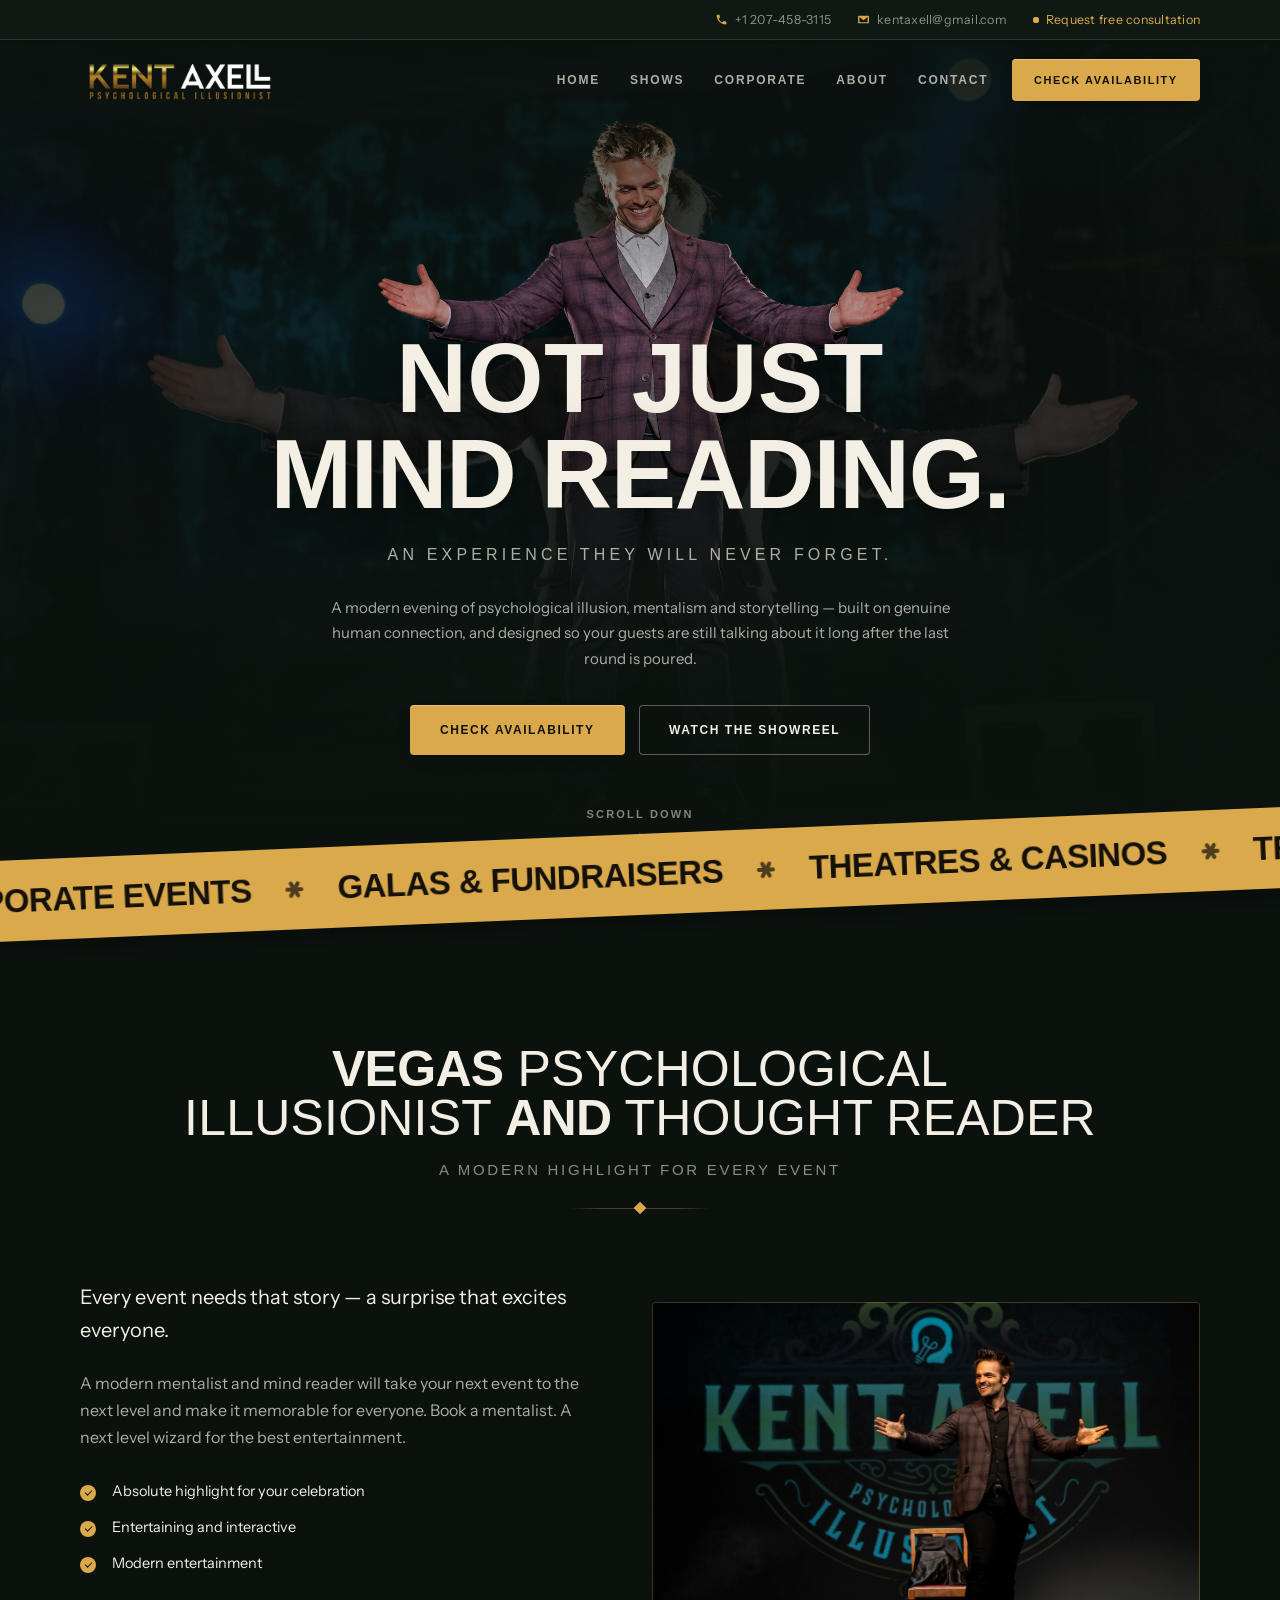
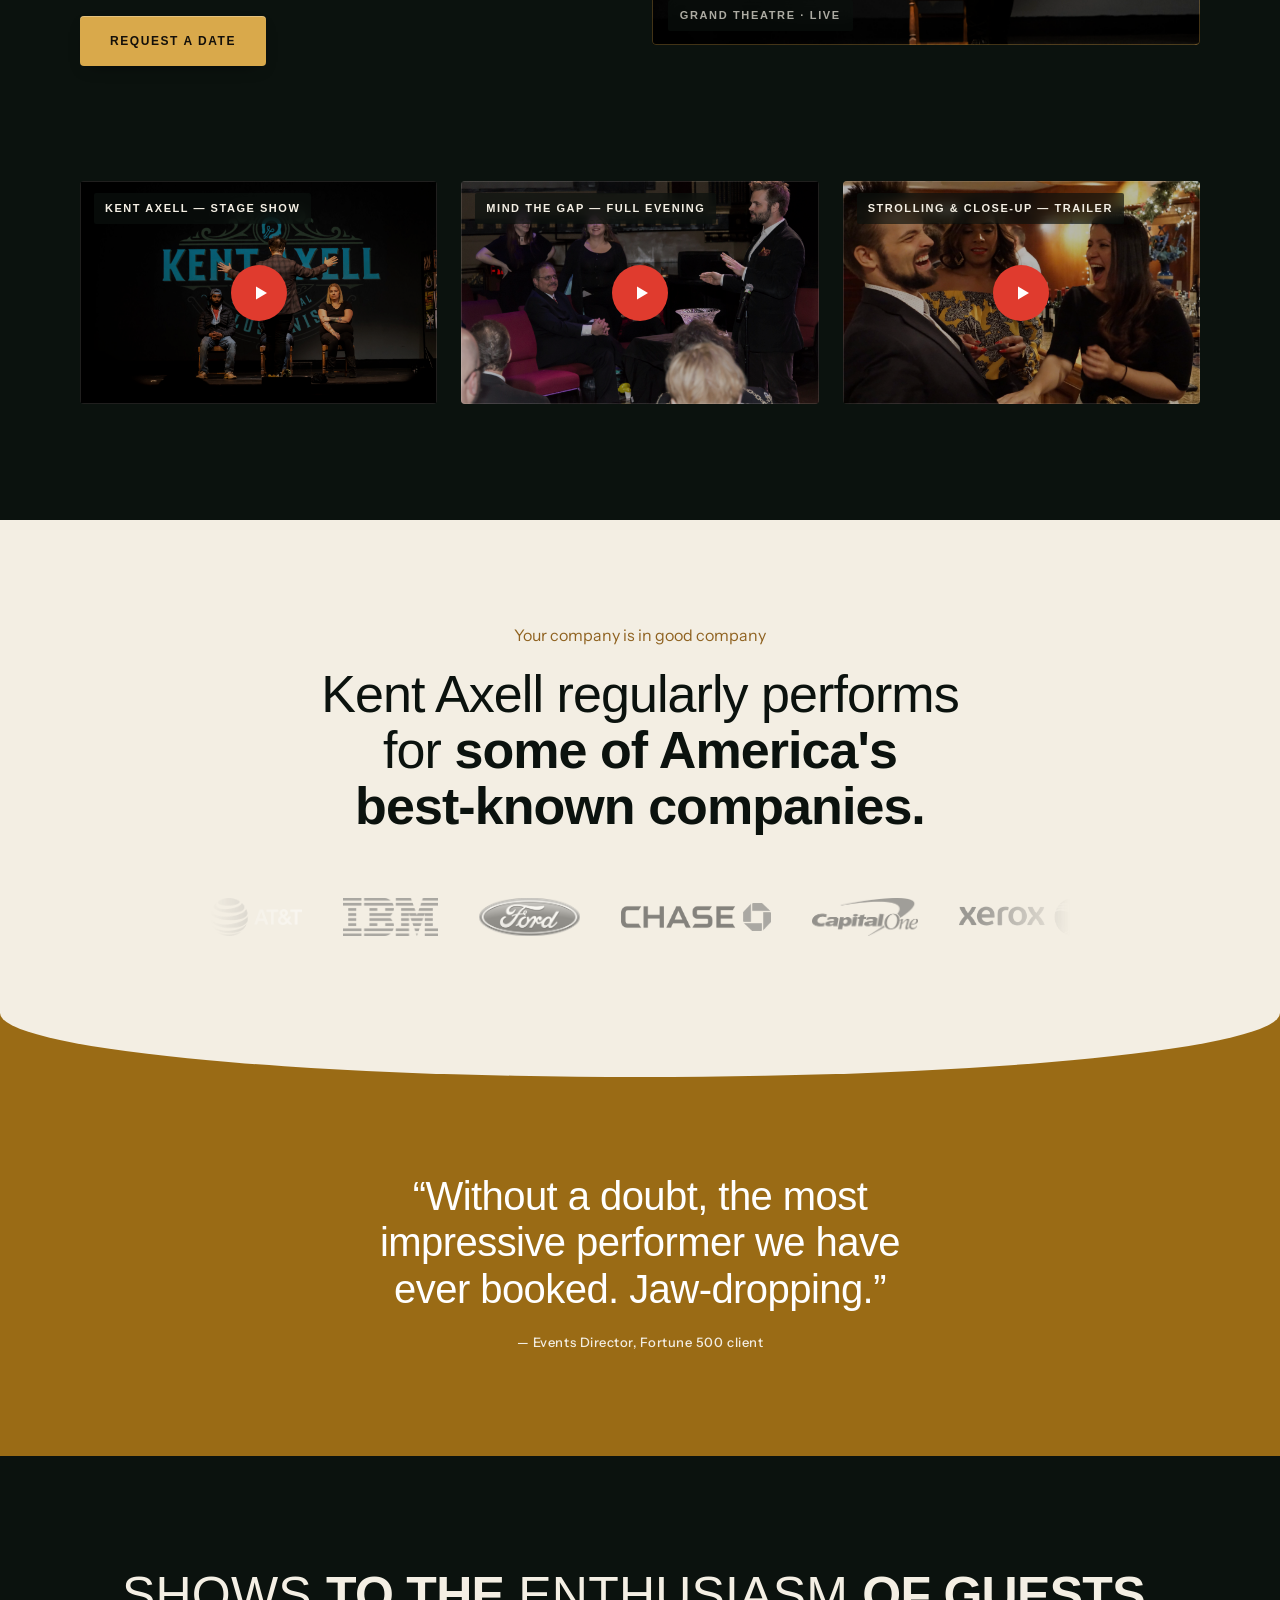
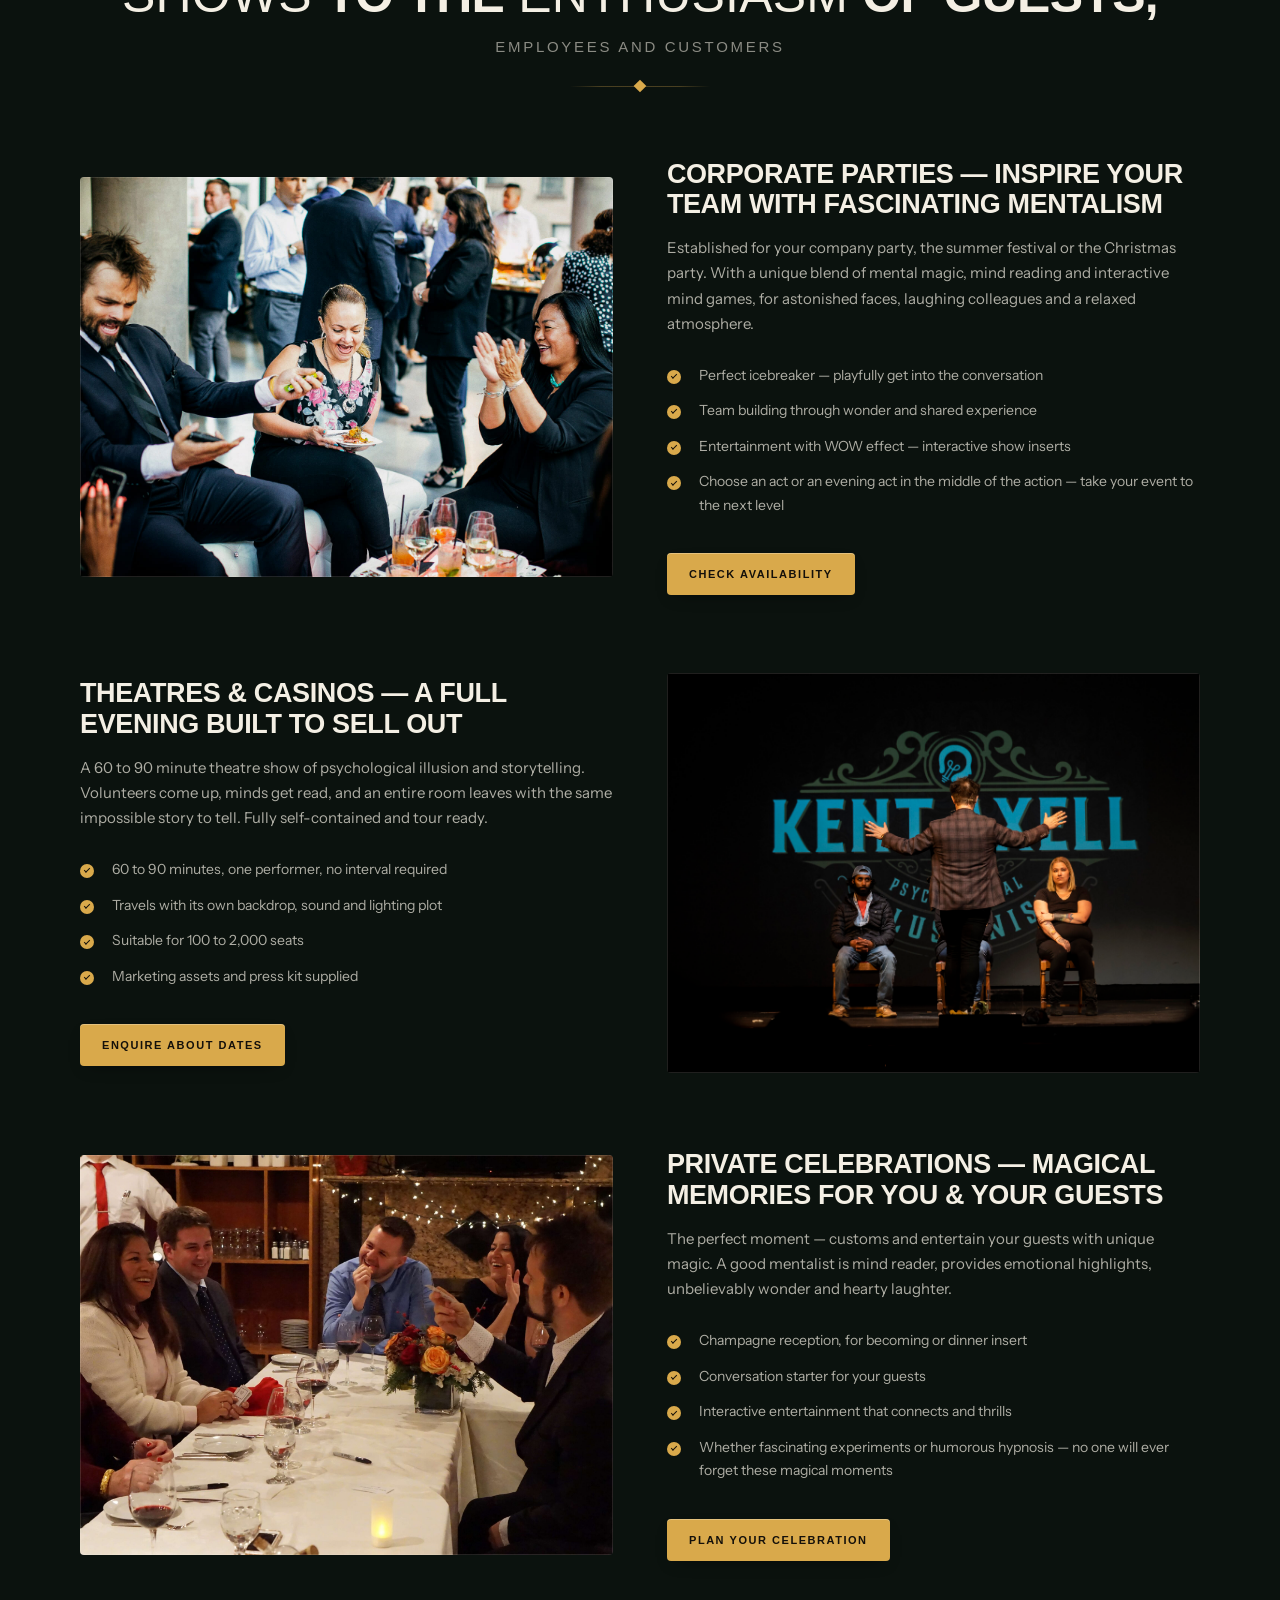
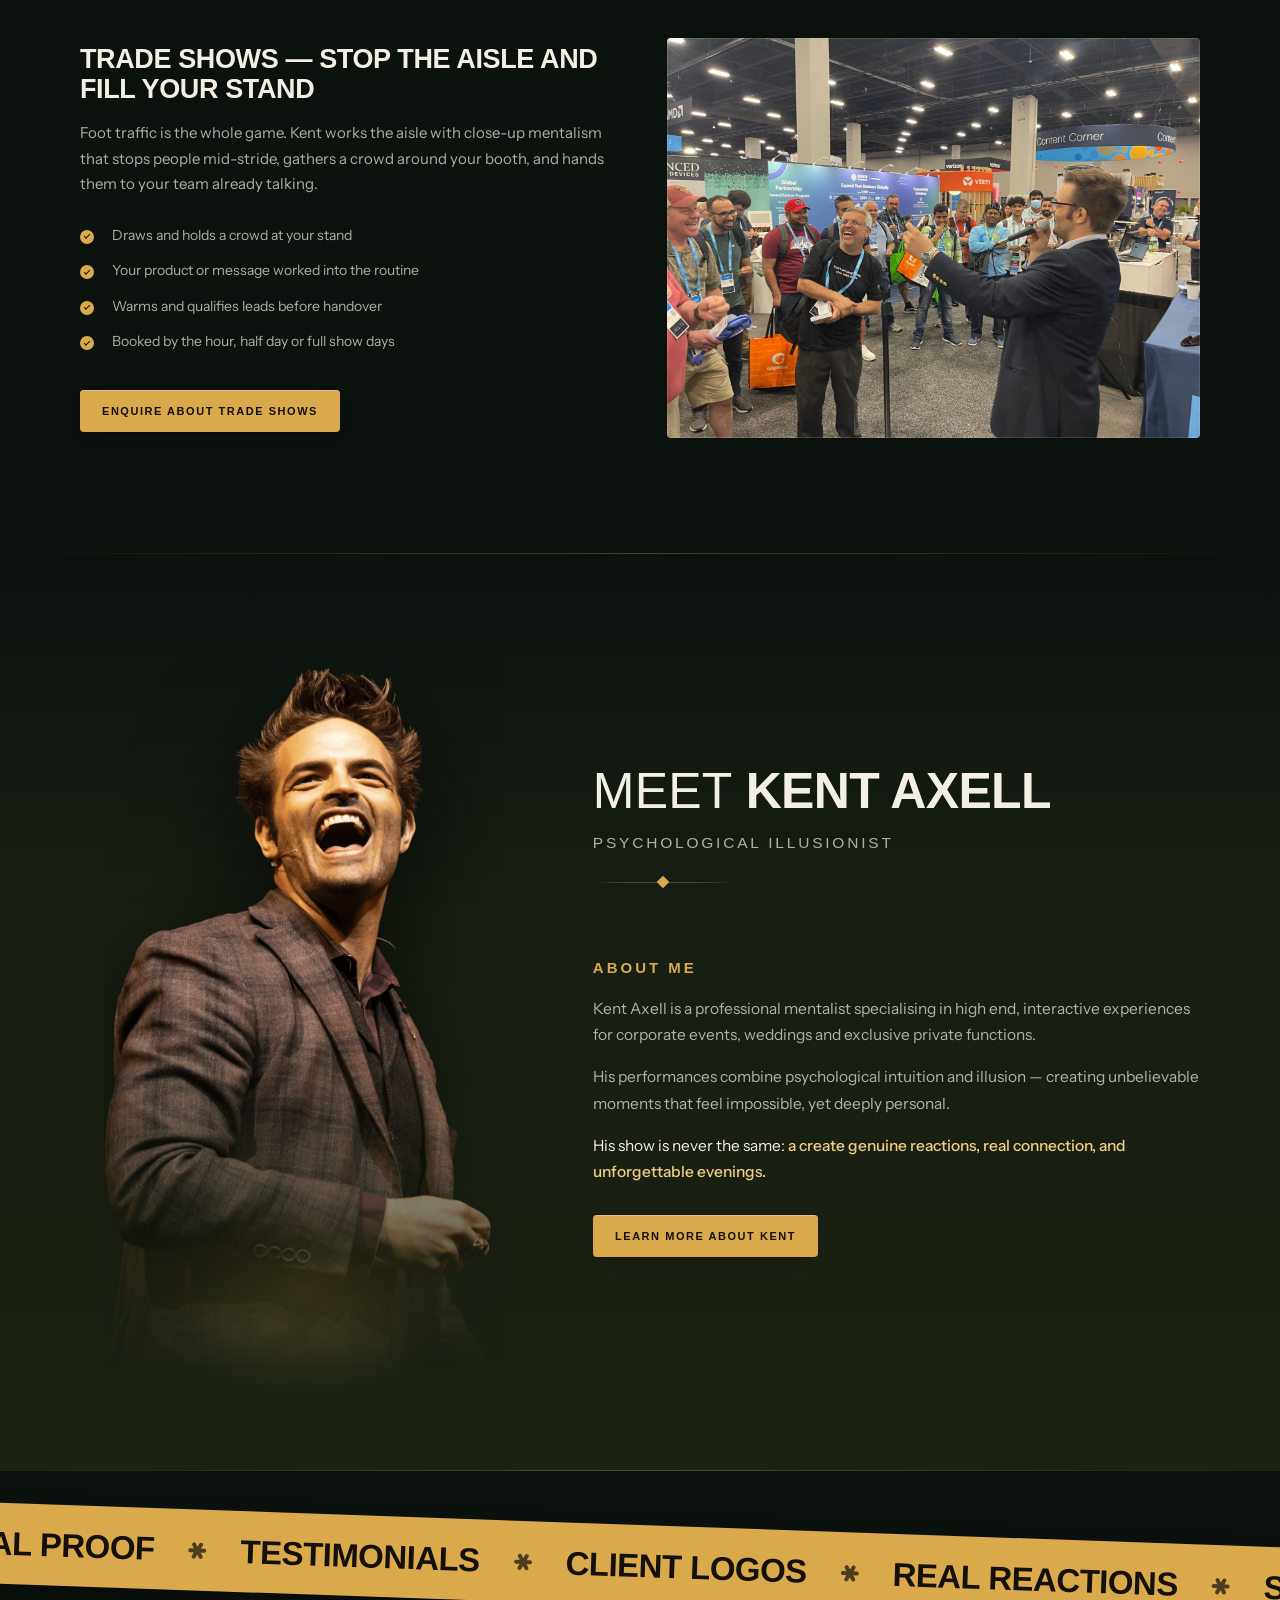
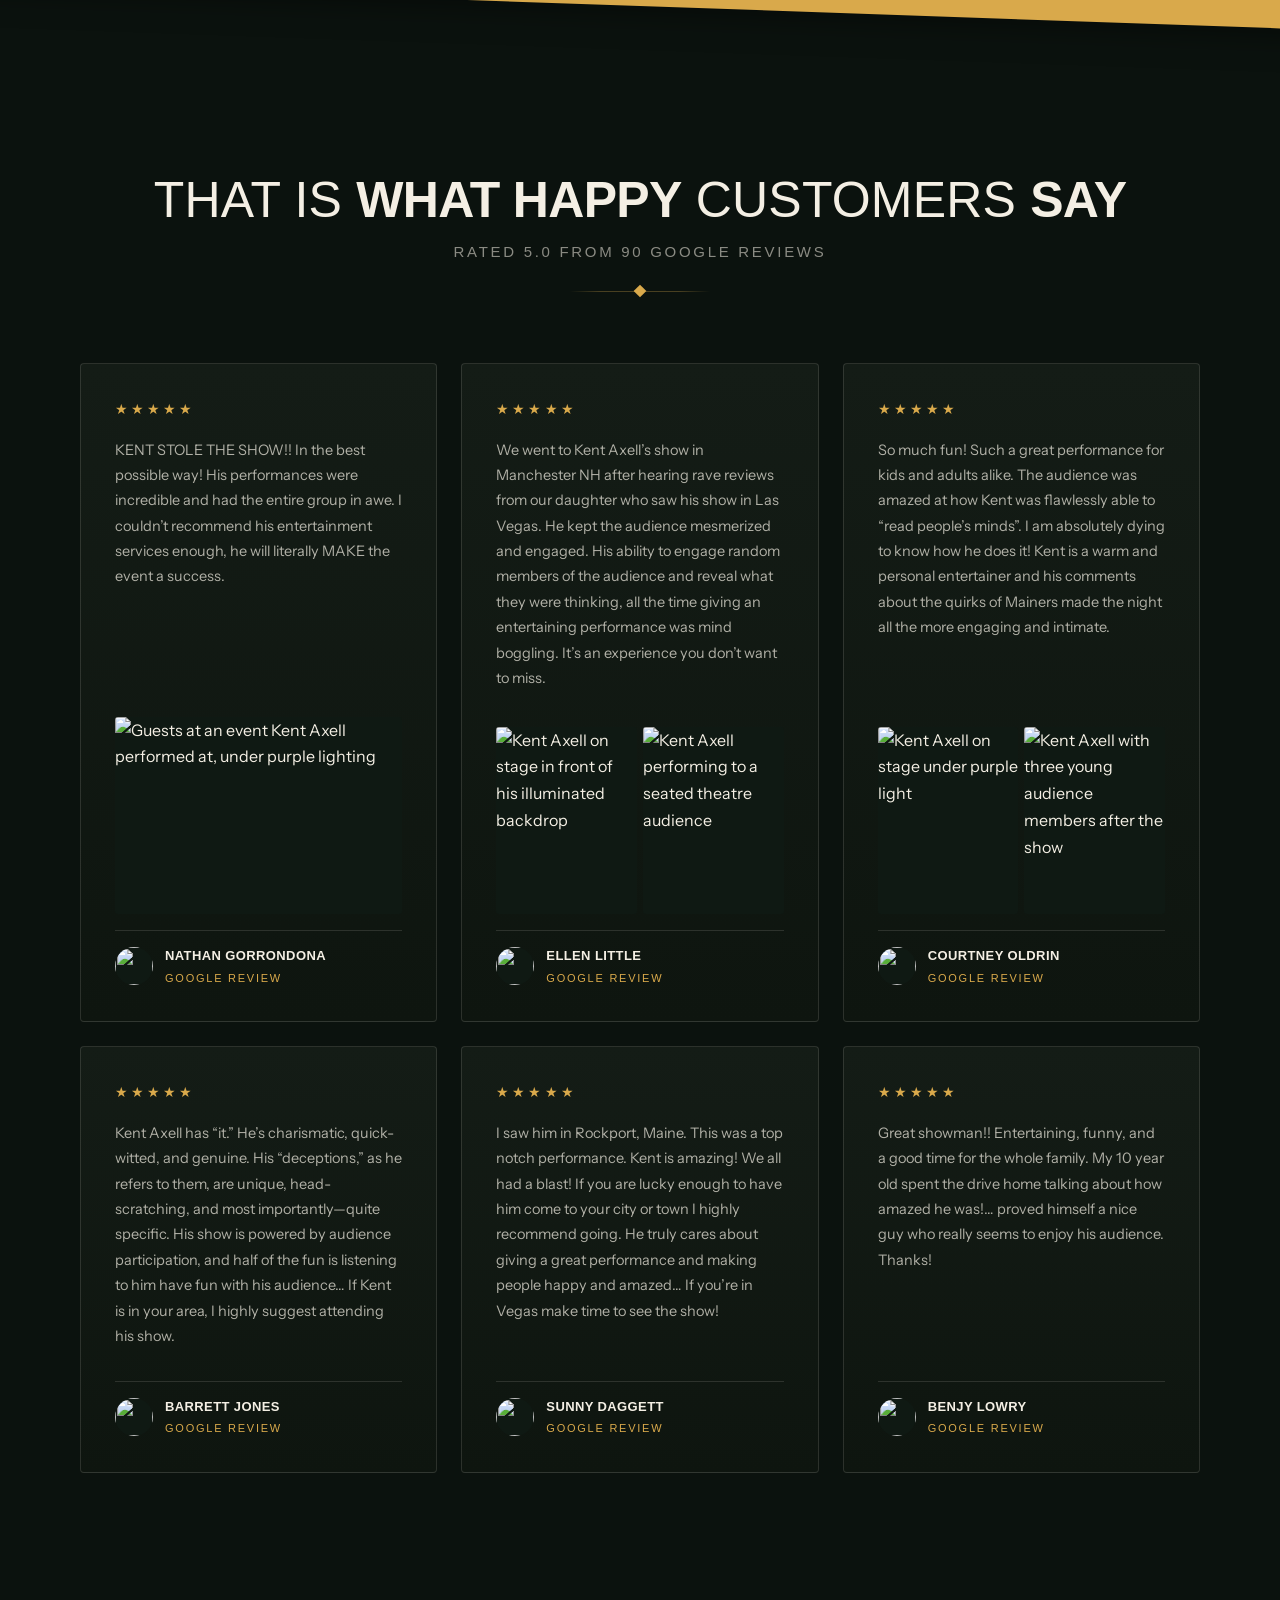
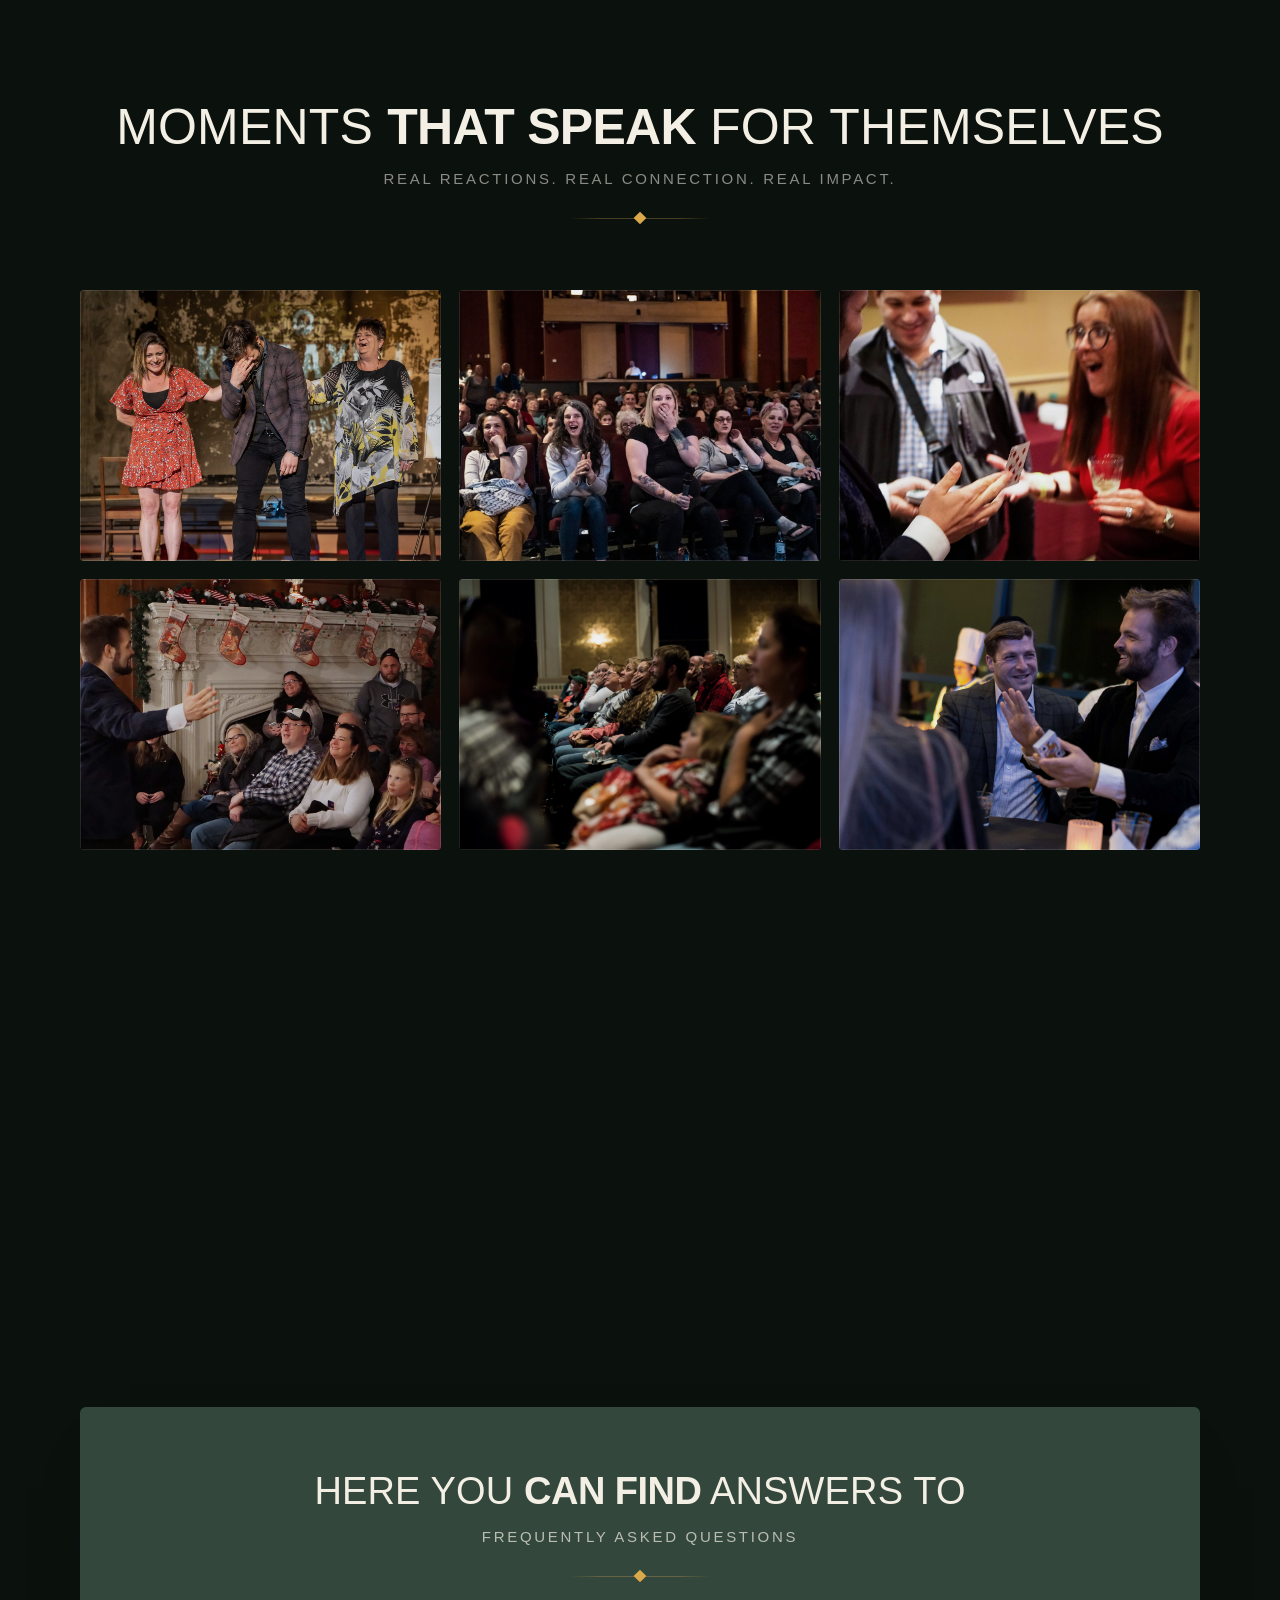
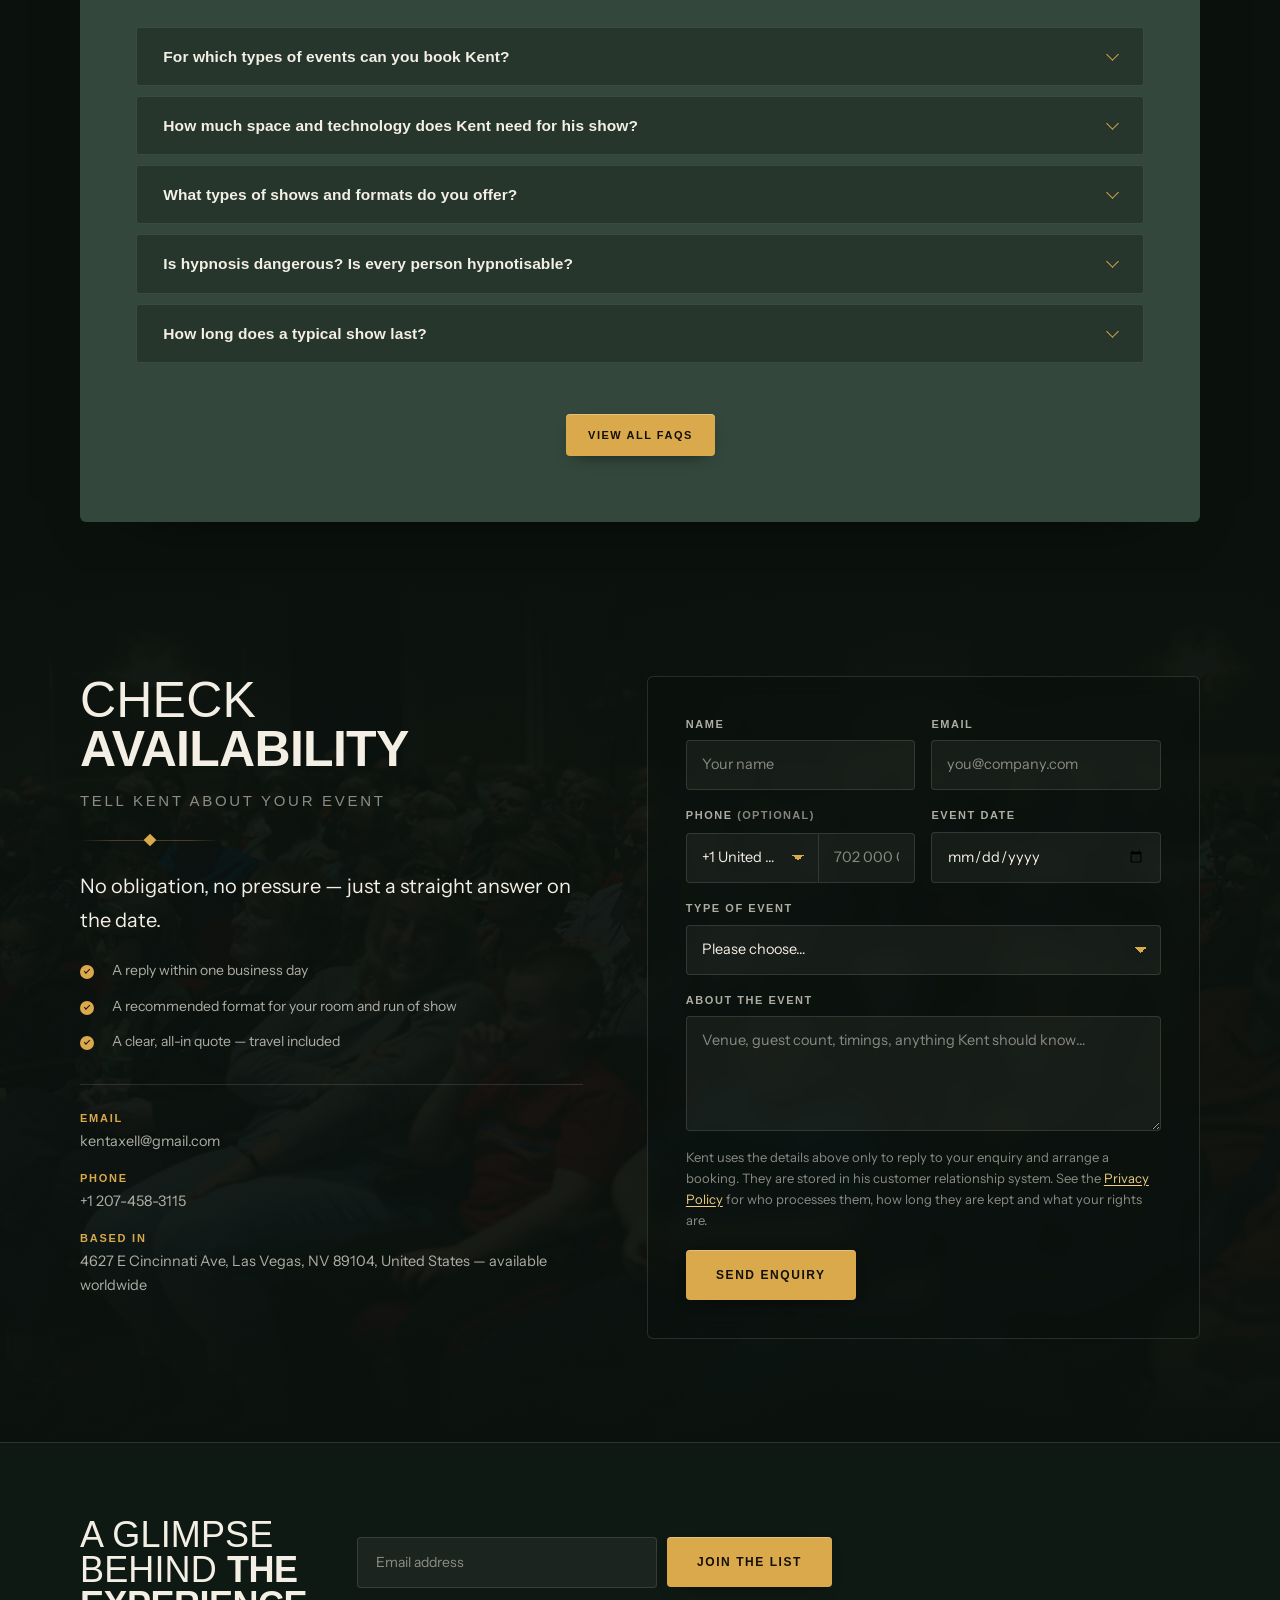
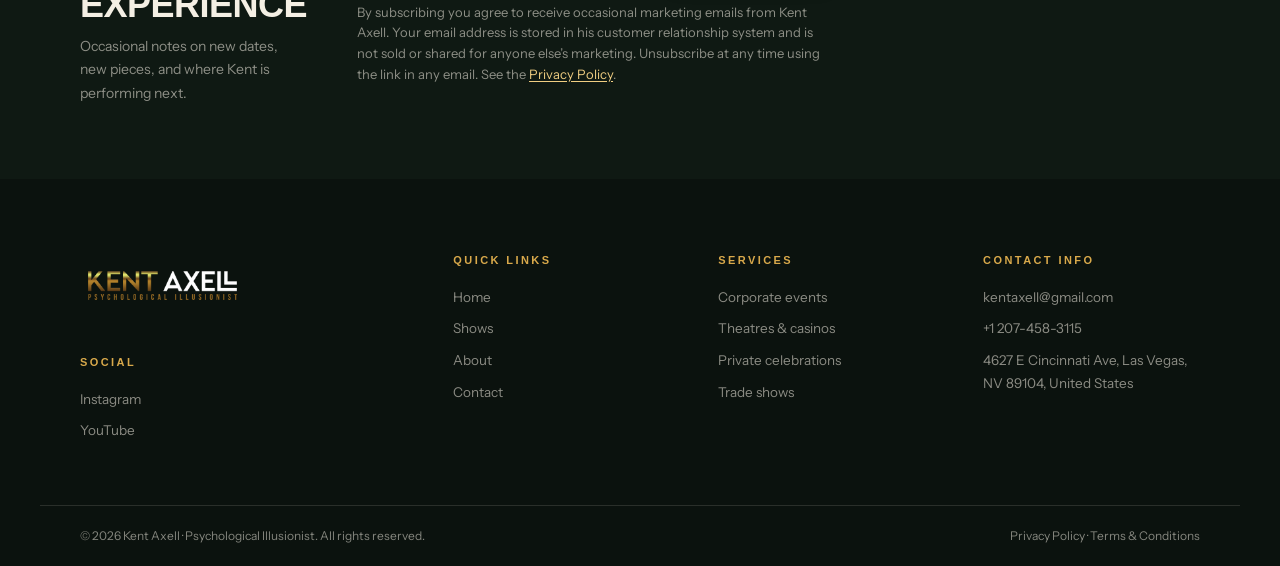
==== commit 95652de1: "Auto-commit: styles.css, kent-hero-cutout.png, main.js +2 more Committed automatically at the end of" ====
--- a/index.html
+++ b/index.html
@@ -88,9 +88,25 @@
 
 <!-- ══════════ HERO ══════════ -->
 <section class="hero" id="top">
+  <!-- Background loop. The source is attached by main.js, not by the markup:
+       the file is large, so it is only fetched on a wide viewport, when the
+       visitor has not asked for reduced motion, and when Save-Data is off.
+       Everywhere else the poster still image is what shows, and the hero
+       looks the same as it always did. -->
   <div class="hero__media">
-    <img src="assets/img/hero-stage.jpg" alt="Kent Axell on stage with arms outstretched under blue theatrical light" fetchpriority="high">
-  </div>
+    <video class="hero__video" id="heroVideo"
+           muted loop playsinline preload="none" tabindex="-1"
+           poster="assets/img/hero-stage.jpg"
+           data-src="assets/video/hero-loop.mp4"
+           aria-hidden="true"></video>
+  </div>
+
+  <!-- Kent, centred, sitting above the loop but under the scrim so the
+       gradient darkens his legs exactly where the headline sits. -->
+  <div class="hero__figure" aria-hidden="true">
+    <img src="assets/img/kent-hero-cutout.png" alt="" width="1024" height="1536" fetchpriority="high" decoding="async">
+  </div>
+
   <div class="hero__scrim"></div>
 
   <div class="wrap hero__in">
--- a/assets/css/styles.css
+++ b/assets/css/styles.css
@@ -282,11 +282,32 @@
   overflow:hidden;
 }
 .hero__media{ position:absolute; inset:0 }
-.hero__media img{
+/* ── hero background loop ──────────────────────────────── */
+/* Sits furthest back and deliberately dim: it is texture behind Kent, not
+   something to watch. The poster image shows at the same opacity when the
+   video never loads, so the hero reads identically either way. */
+.hero__video{
   width:100%; height:100%; object-fit:cover; object-position:center 32%;
-  animation:heroDrift 26s var(--ease) infinite alternate;
-}
-@keyframes heroDrift{ from{ transform:scale(1.04) } to{ transform:scale(1.12) } }
+  opacity:.34;
+  filter:saturate(.85);
+  pointer-events:none;
+}
+/* ── Kent, centred ─────────────────────────────────────── */
+.hero__figure{
+  position:absolute; inset:0;
+  display:flex; align-items:flex-end; justify-content:center;
+  pointer-events:none;
+}
+.hero__figure img{
+  height:min(96%, 860px); width:auto; max-width:92vw;
+  object-fit:contain; object-position:bottom center;
+  /* the cut-out carries its own glow, so this only grounds him */
+  filter:drop-shadow(0 26px 46px rgba(0,0,0,.55));
+}
+@media (max-width:820px){
+  .hero__figure img{height:min(74%, 620px)}
+}
+
 
 .hero__scrim{
   position:absolute; inset:0;
@@ -1123,7 +1144,9 @@
   }
   .reveal{ opacity:1; transform:none }
   .marquee__track{ animation:none }
-  .hero__media img{ animation:none; transform:scale(1.04) }
+  /* main.js never attaches the video source under reduced motion, so the
+     poster still is what shows here — nothing left to stop. */
+  .hero__video{ opacity:.34 }
 }
 
 /* ═══════════ PRINT ═══════════ */
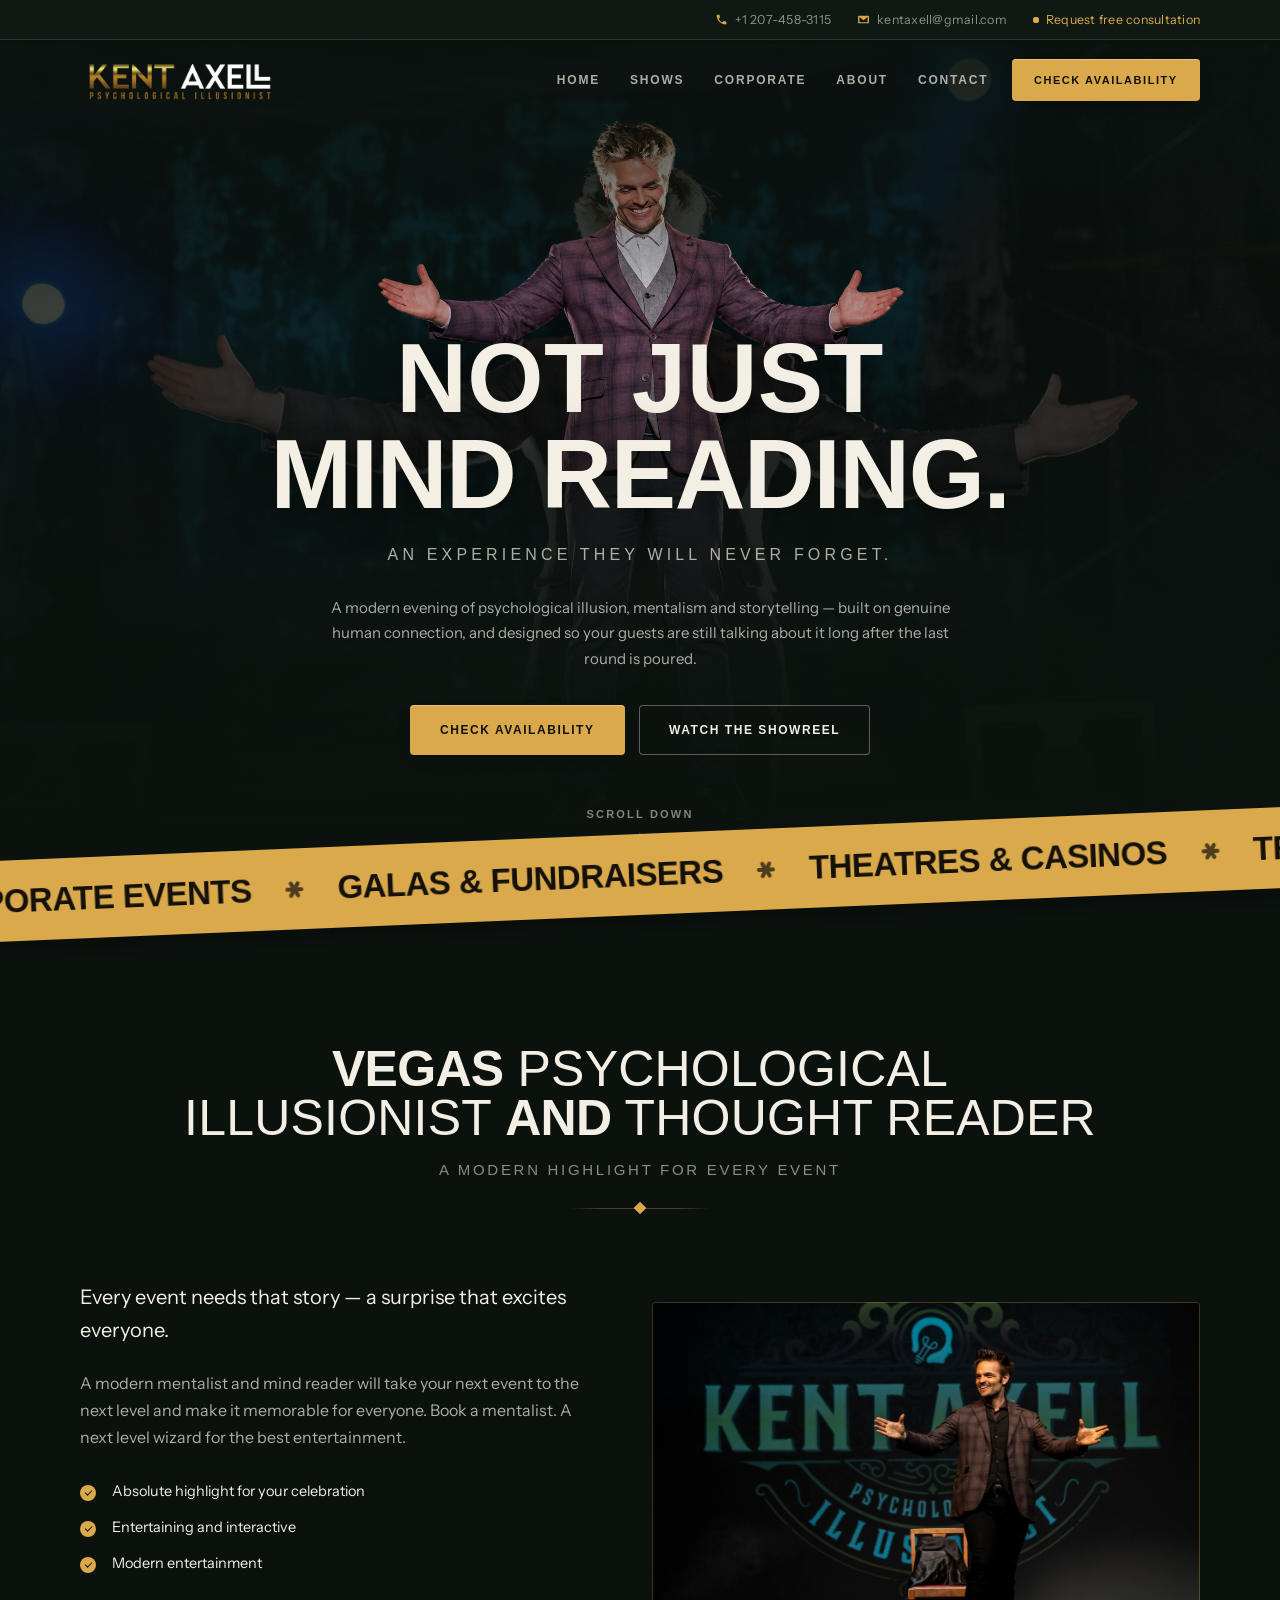
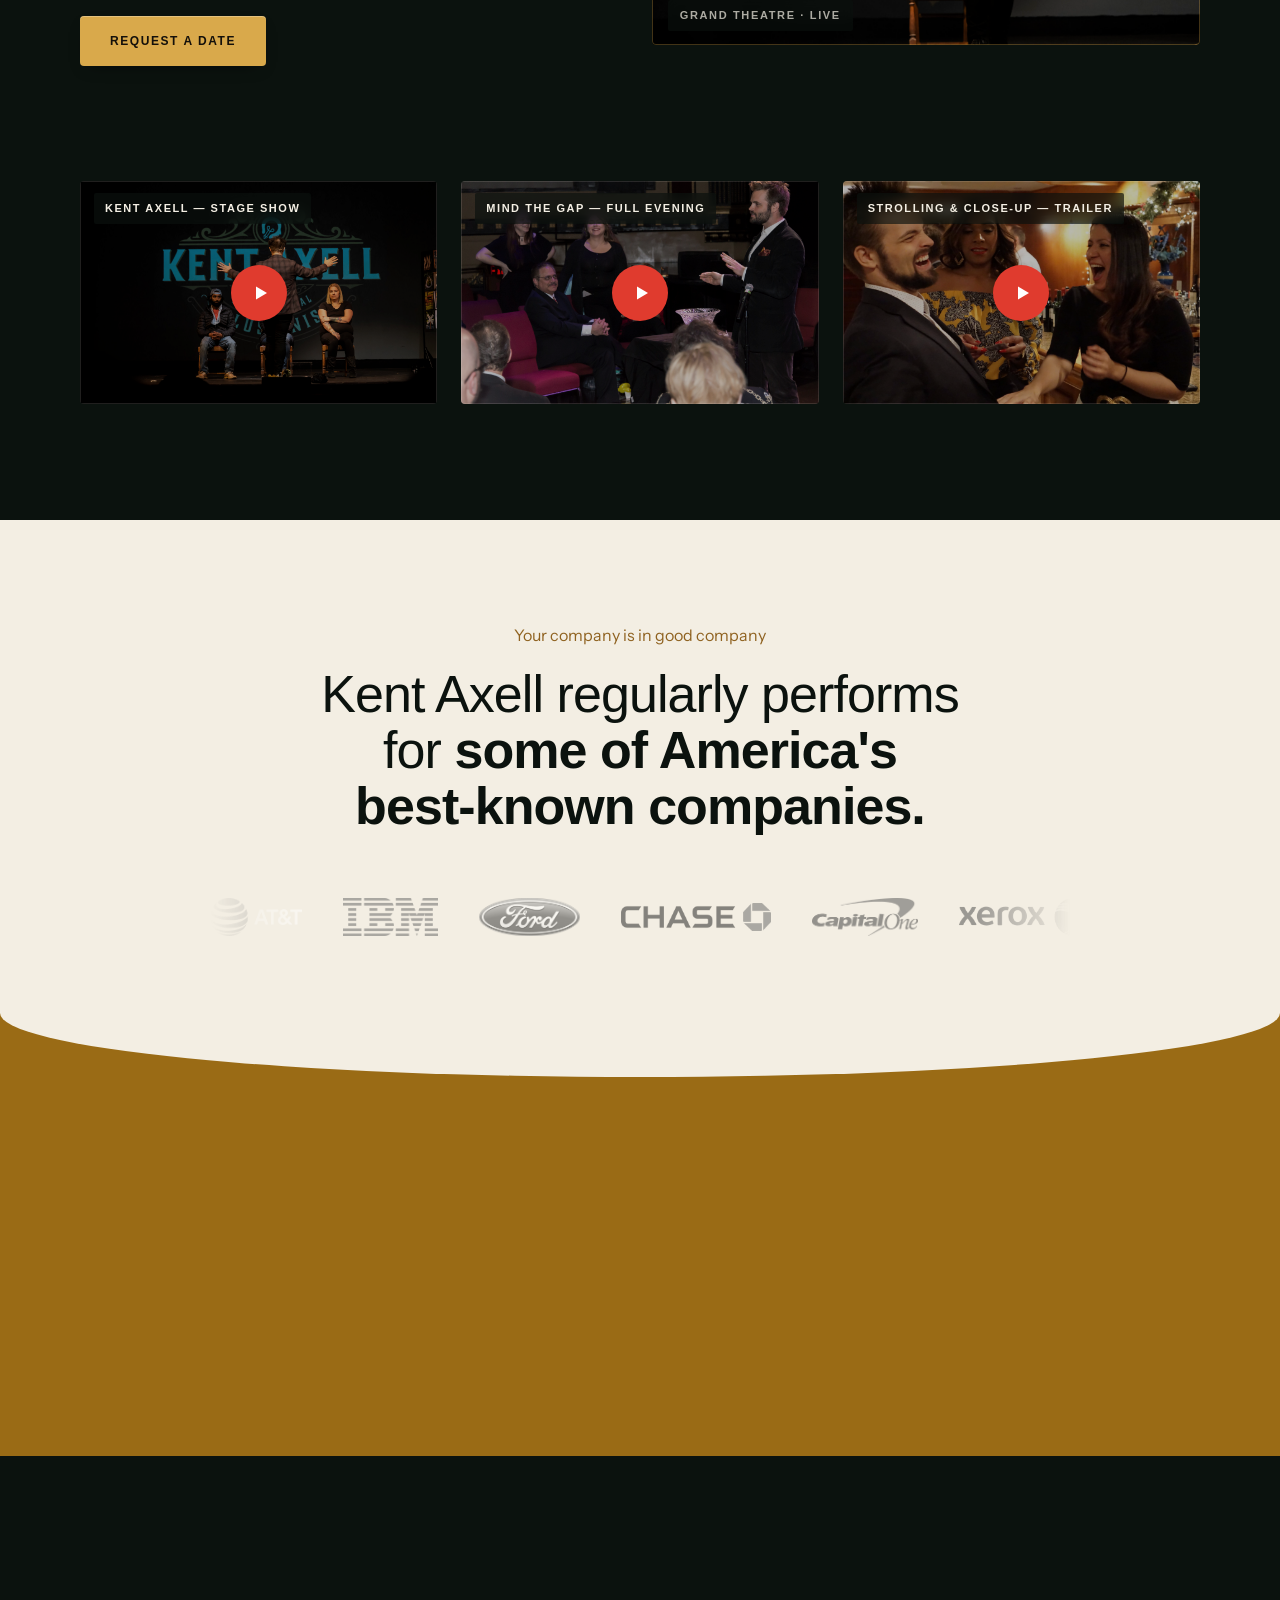
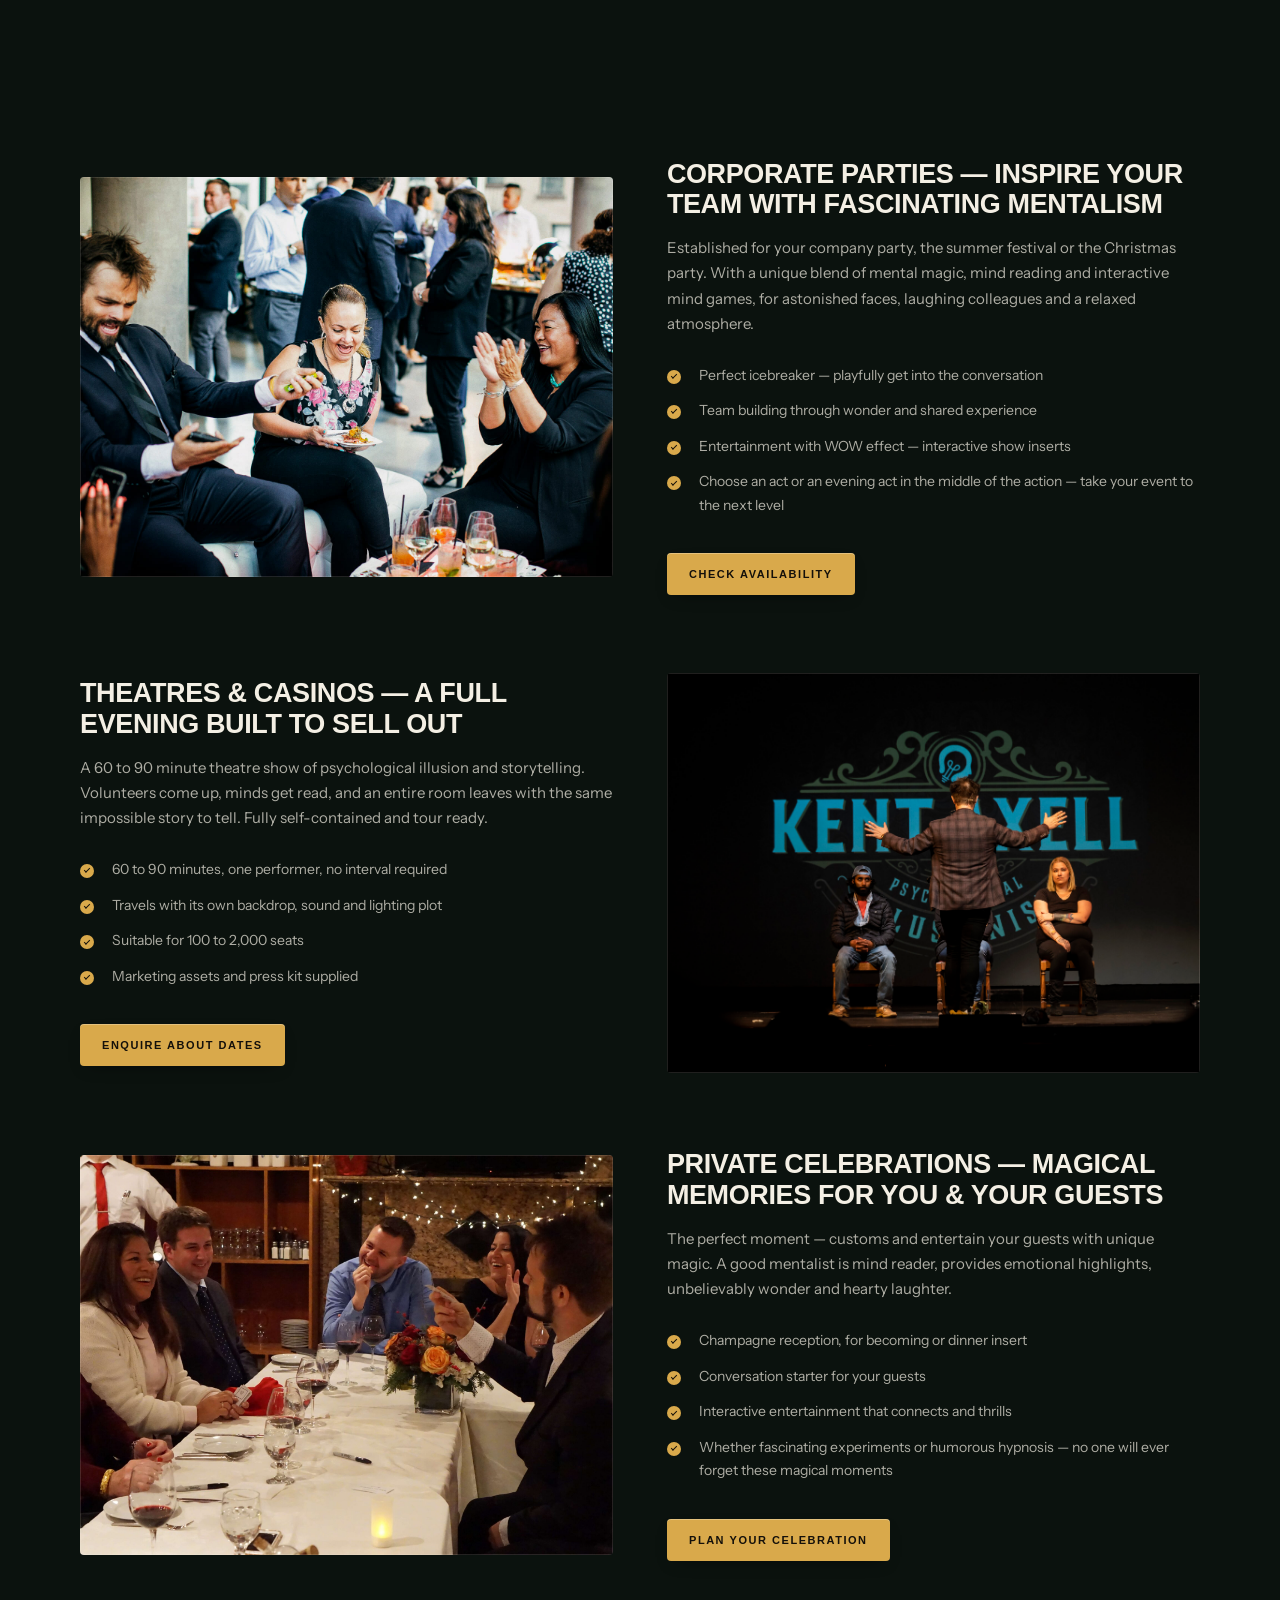
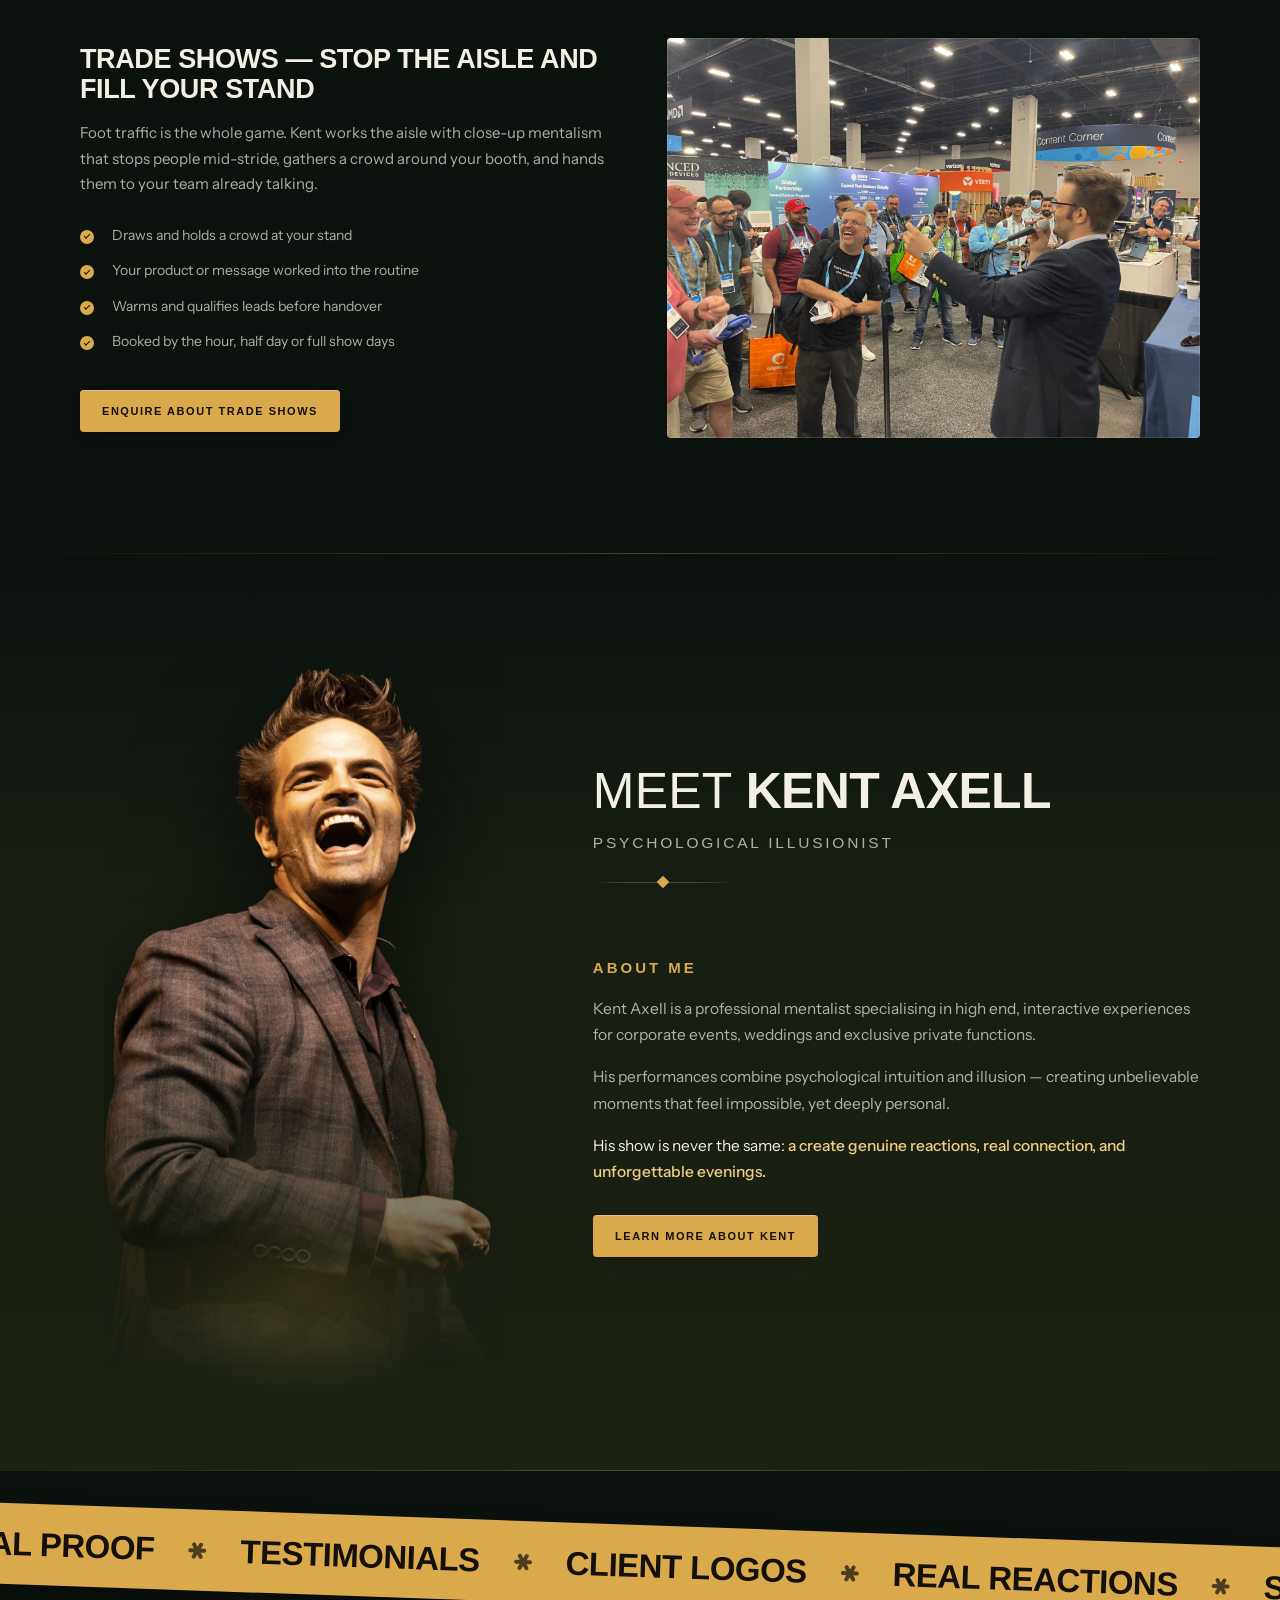
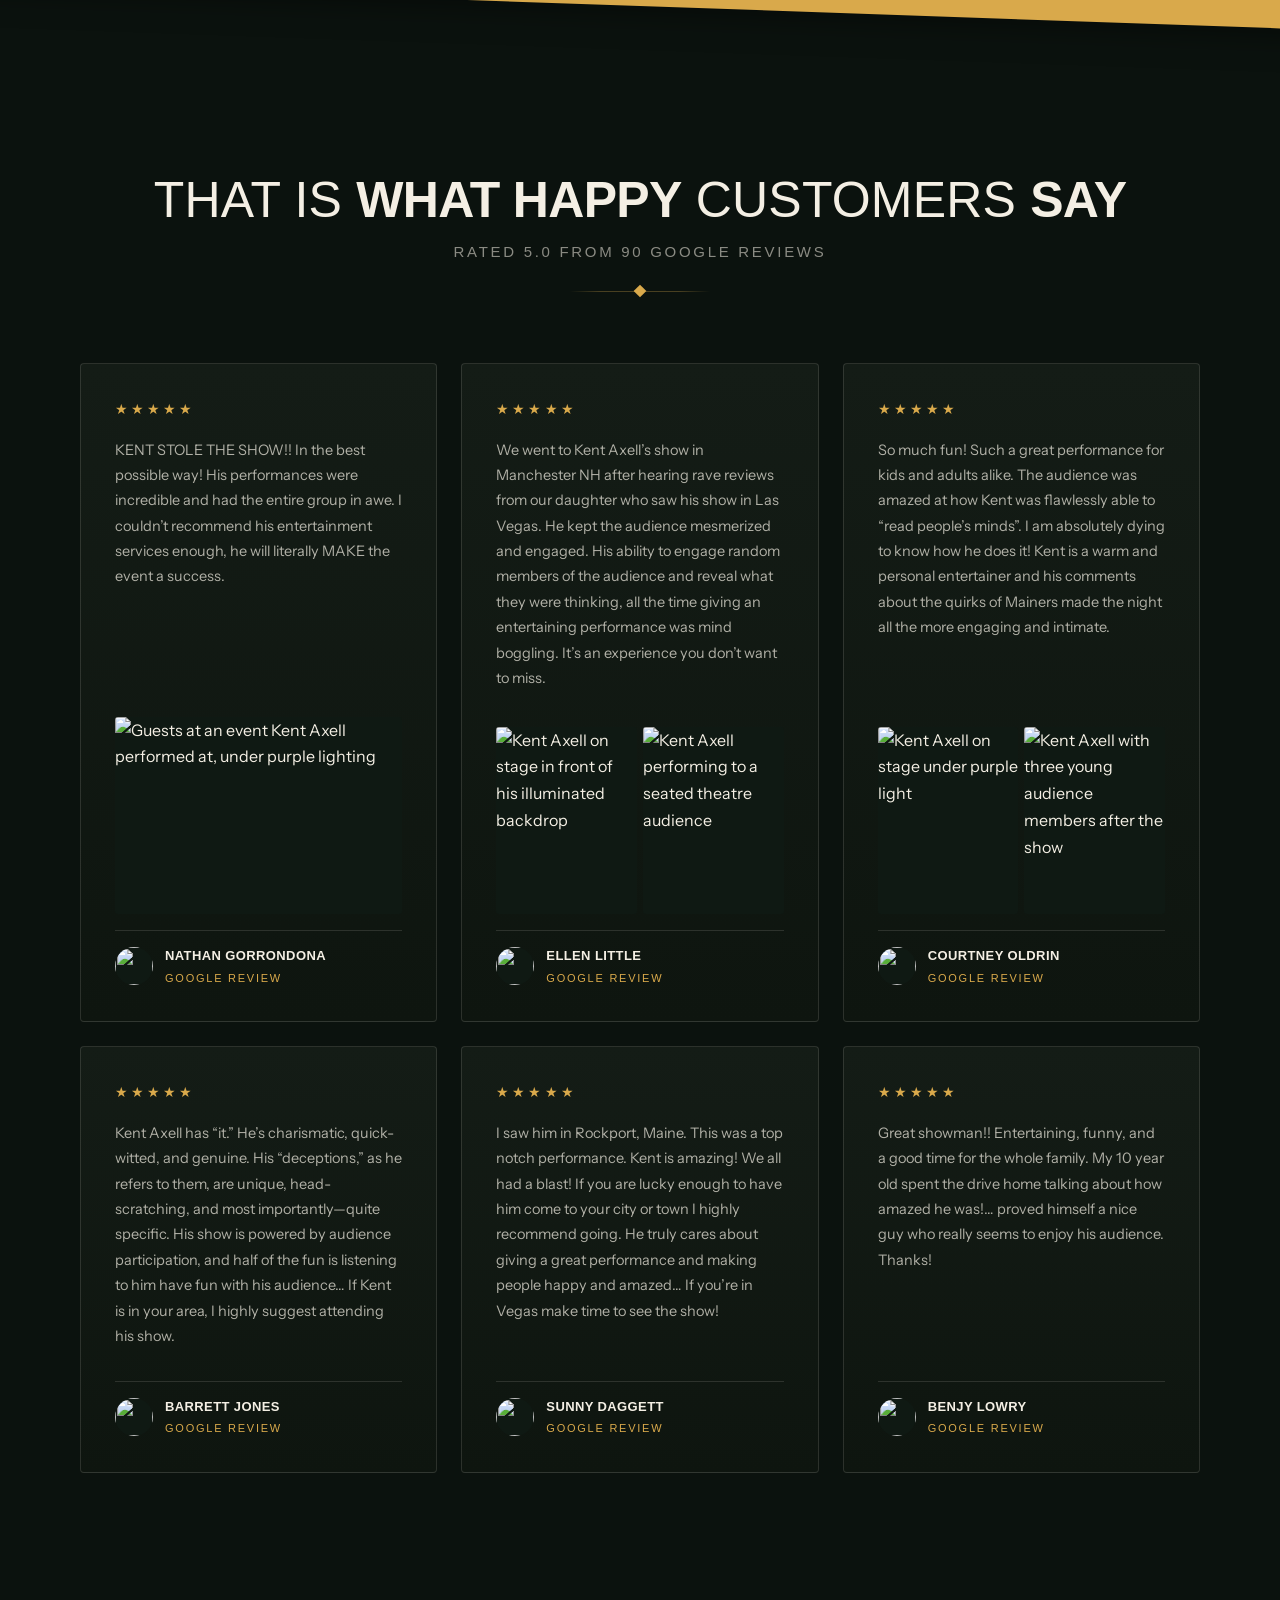
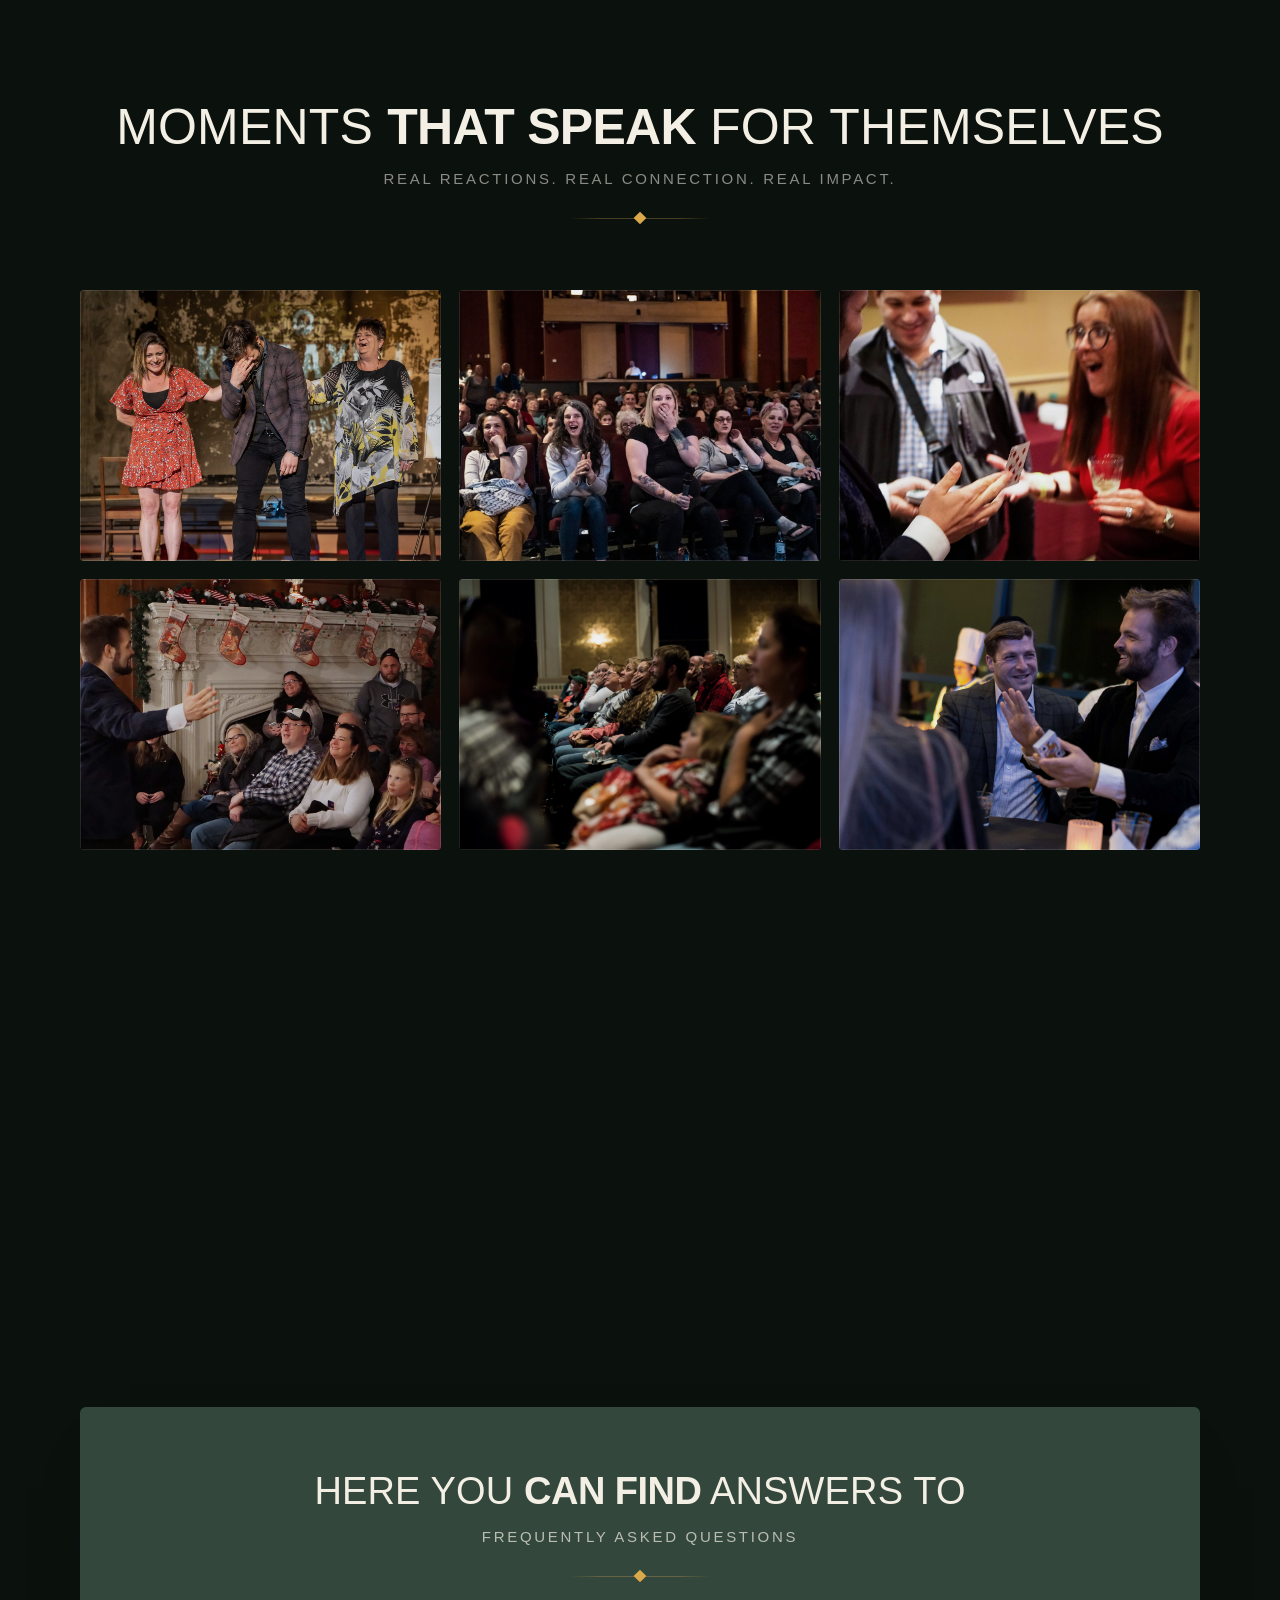
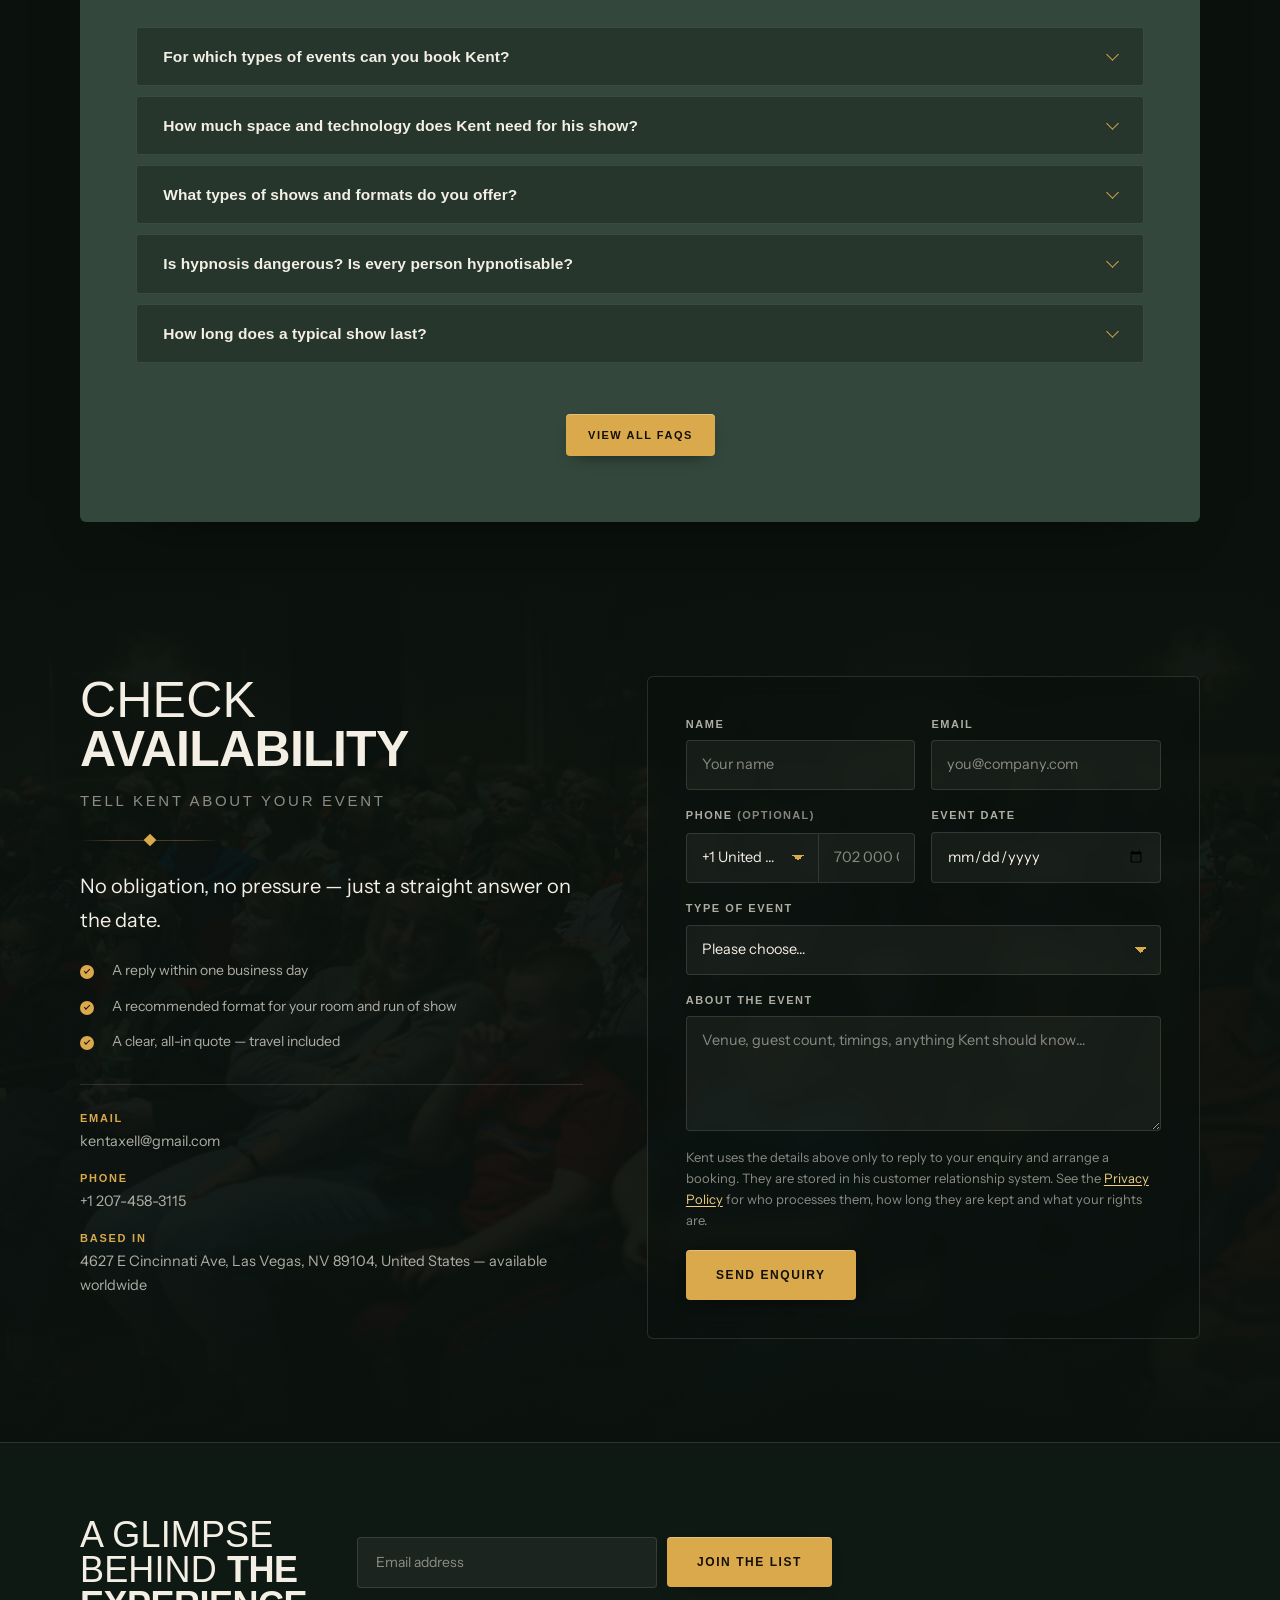
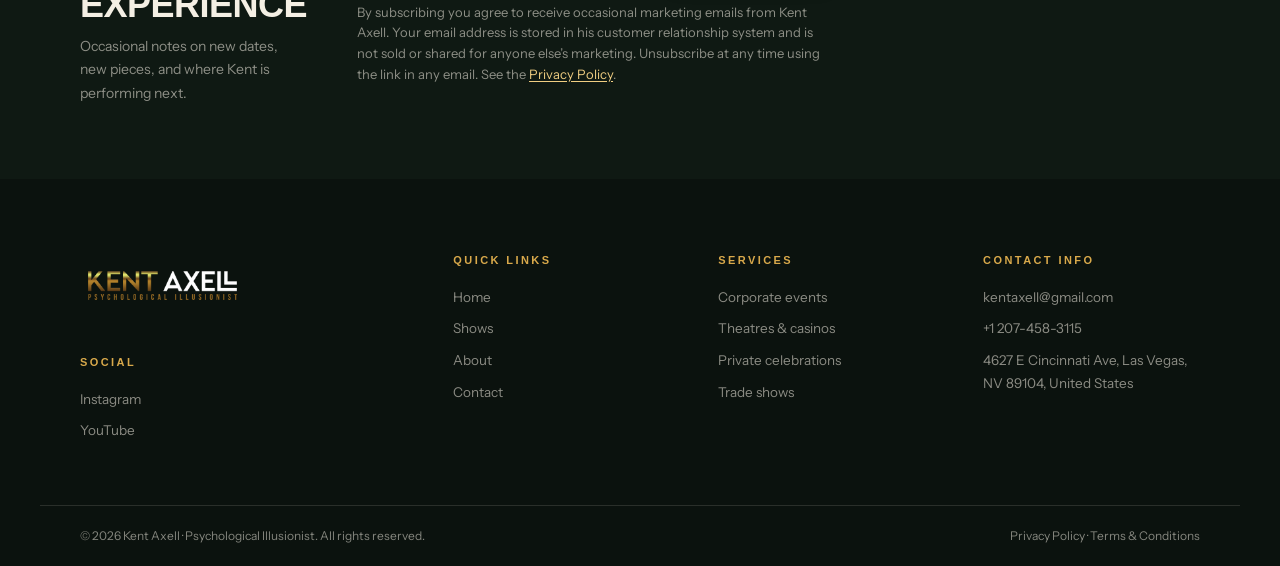
==== commit fa77f504: "Auto-commit: main.js, hero-loop.mp4, index.html Committed automatically at the end of a Claude Code " ====
--- a/index.html
+++ b/index.html
@@ -88,11 +88,11 @@
 
 <!-- ══════════ HERO ══════════ -->
 <section class="hero" id="top">
-  <!-- Background loop. The source is attached by main.js, not by the markup:
-       the file is large, so it is only fetched on a wide viewport, when the
-       visitor has not asked for reduced motion, and when Save-Data is off.
-       Everywhere else the poster still image is what shows, and the hero
-       looks the same as it always did. -->
+  <!-- Background loop (~5.3MB, H.264, audio stripped, faststart). The source
+       is attached by main.js rather than sitting here as a <source>: it is
+       still too heavy to push at every visitor, so it is fetched only on a
+       wide viewport, with no reduced-motion preference, and Save-Data off.
+       Everywhere else the poster still image carries the hero unchanged. -->
   <div class="hero__media">
     <video class="hero__video" id="heroVideo"
            muted loop playsinline preload="none" tabindex="-1"
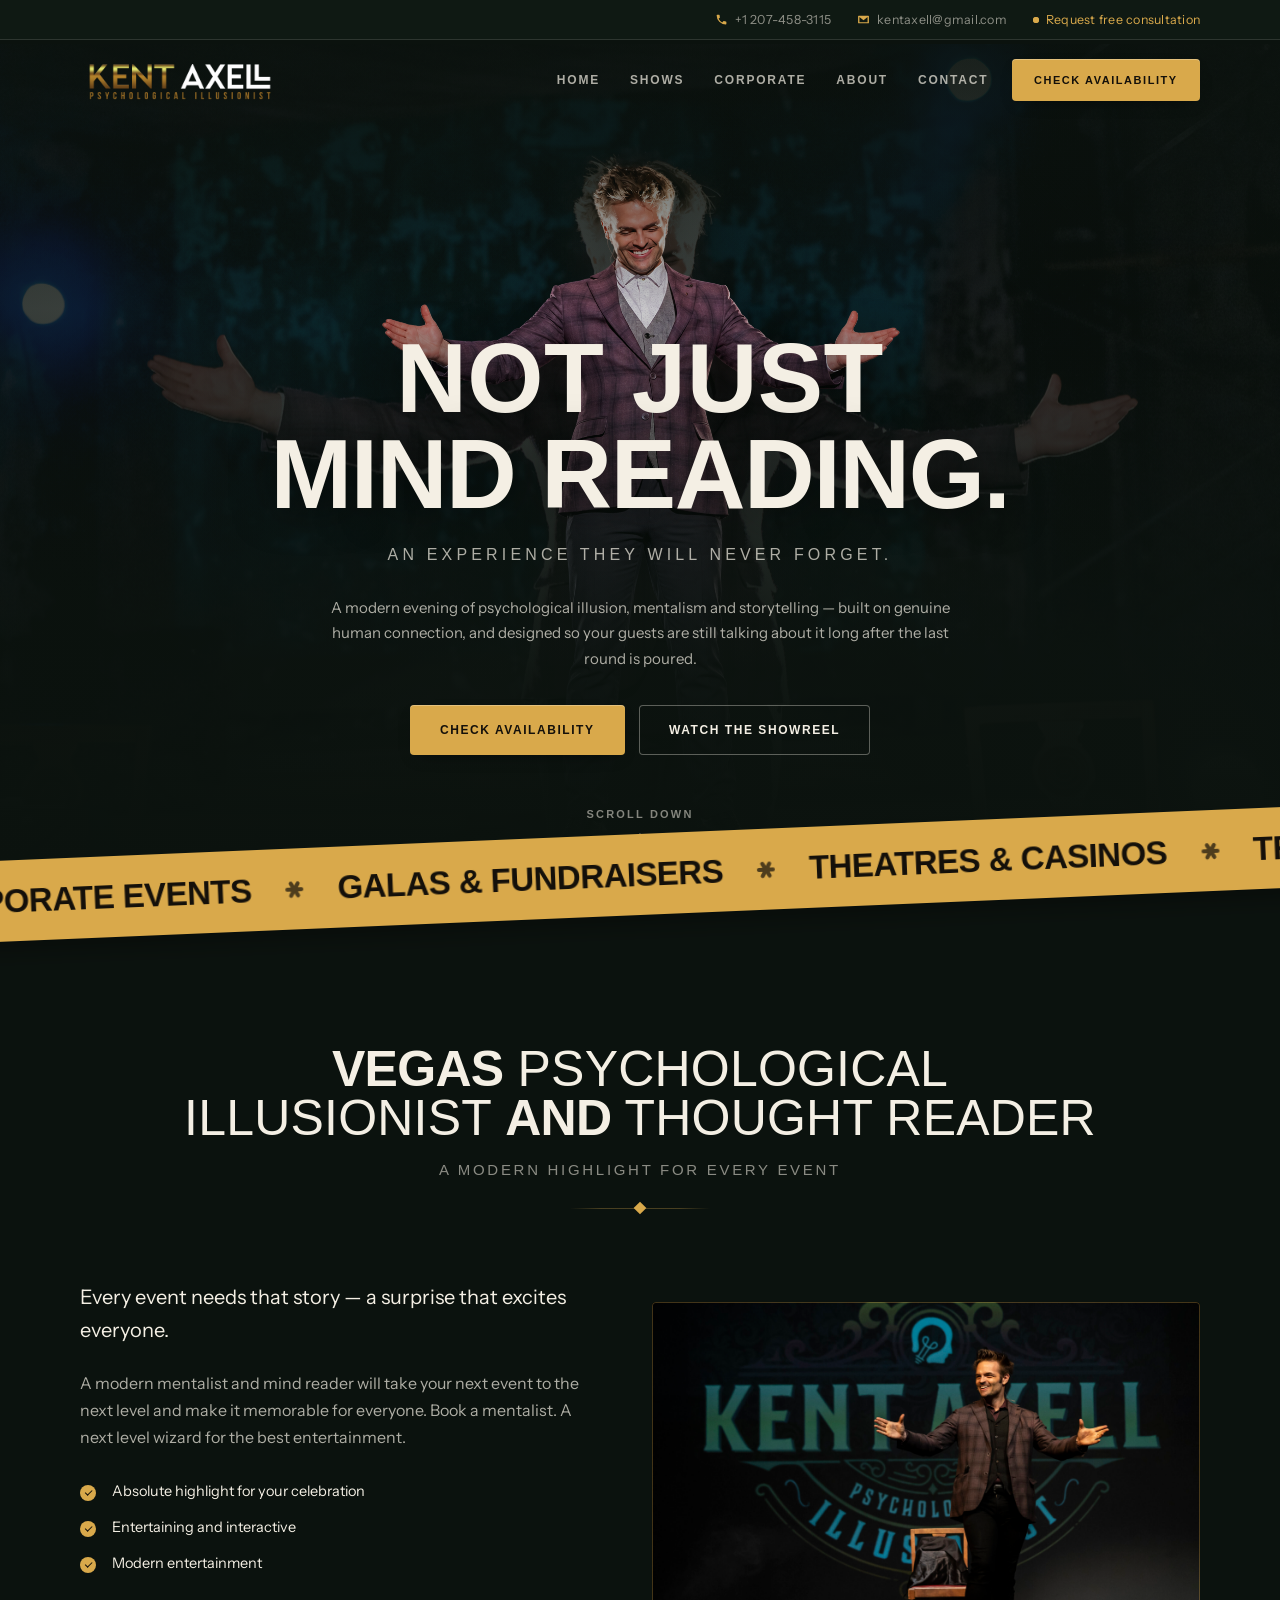
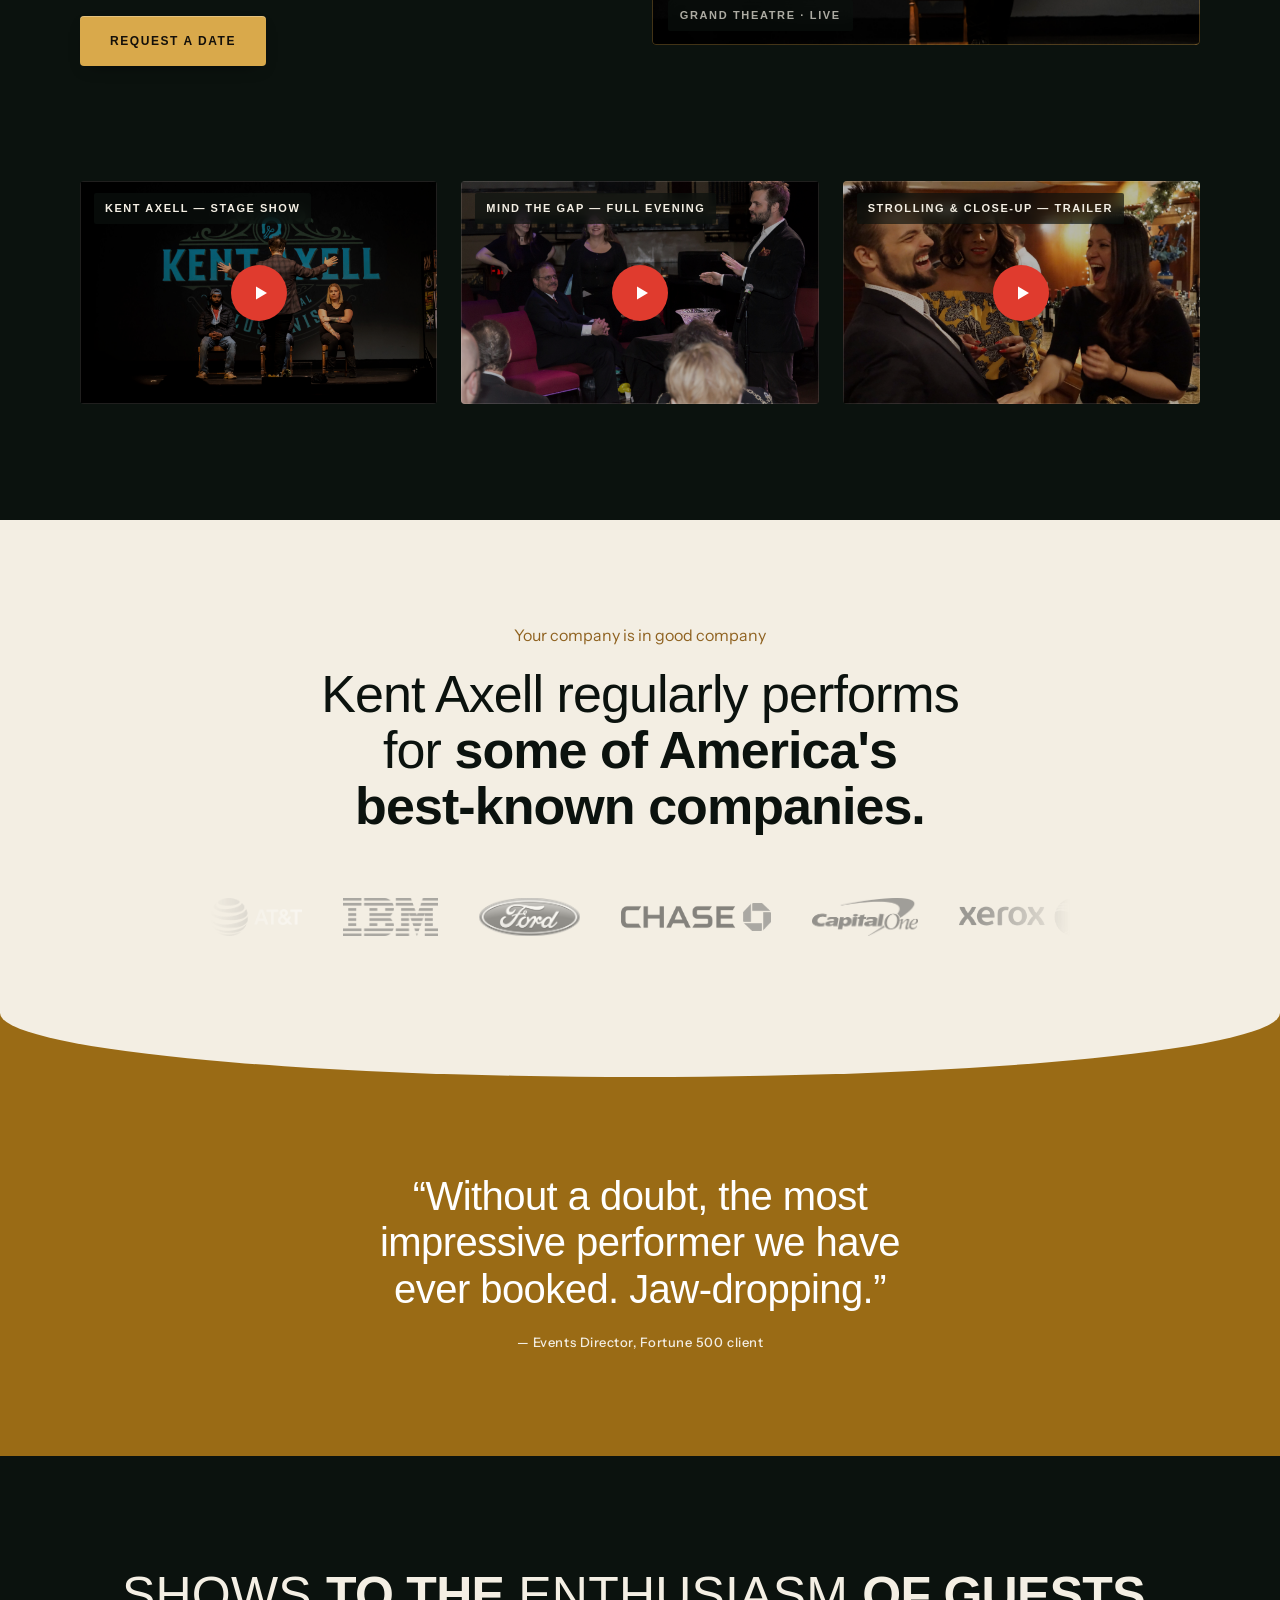
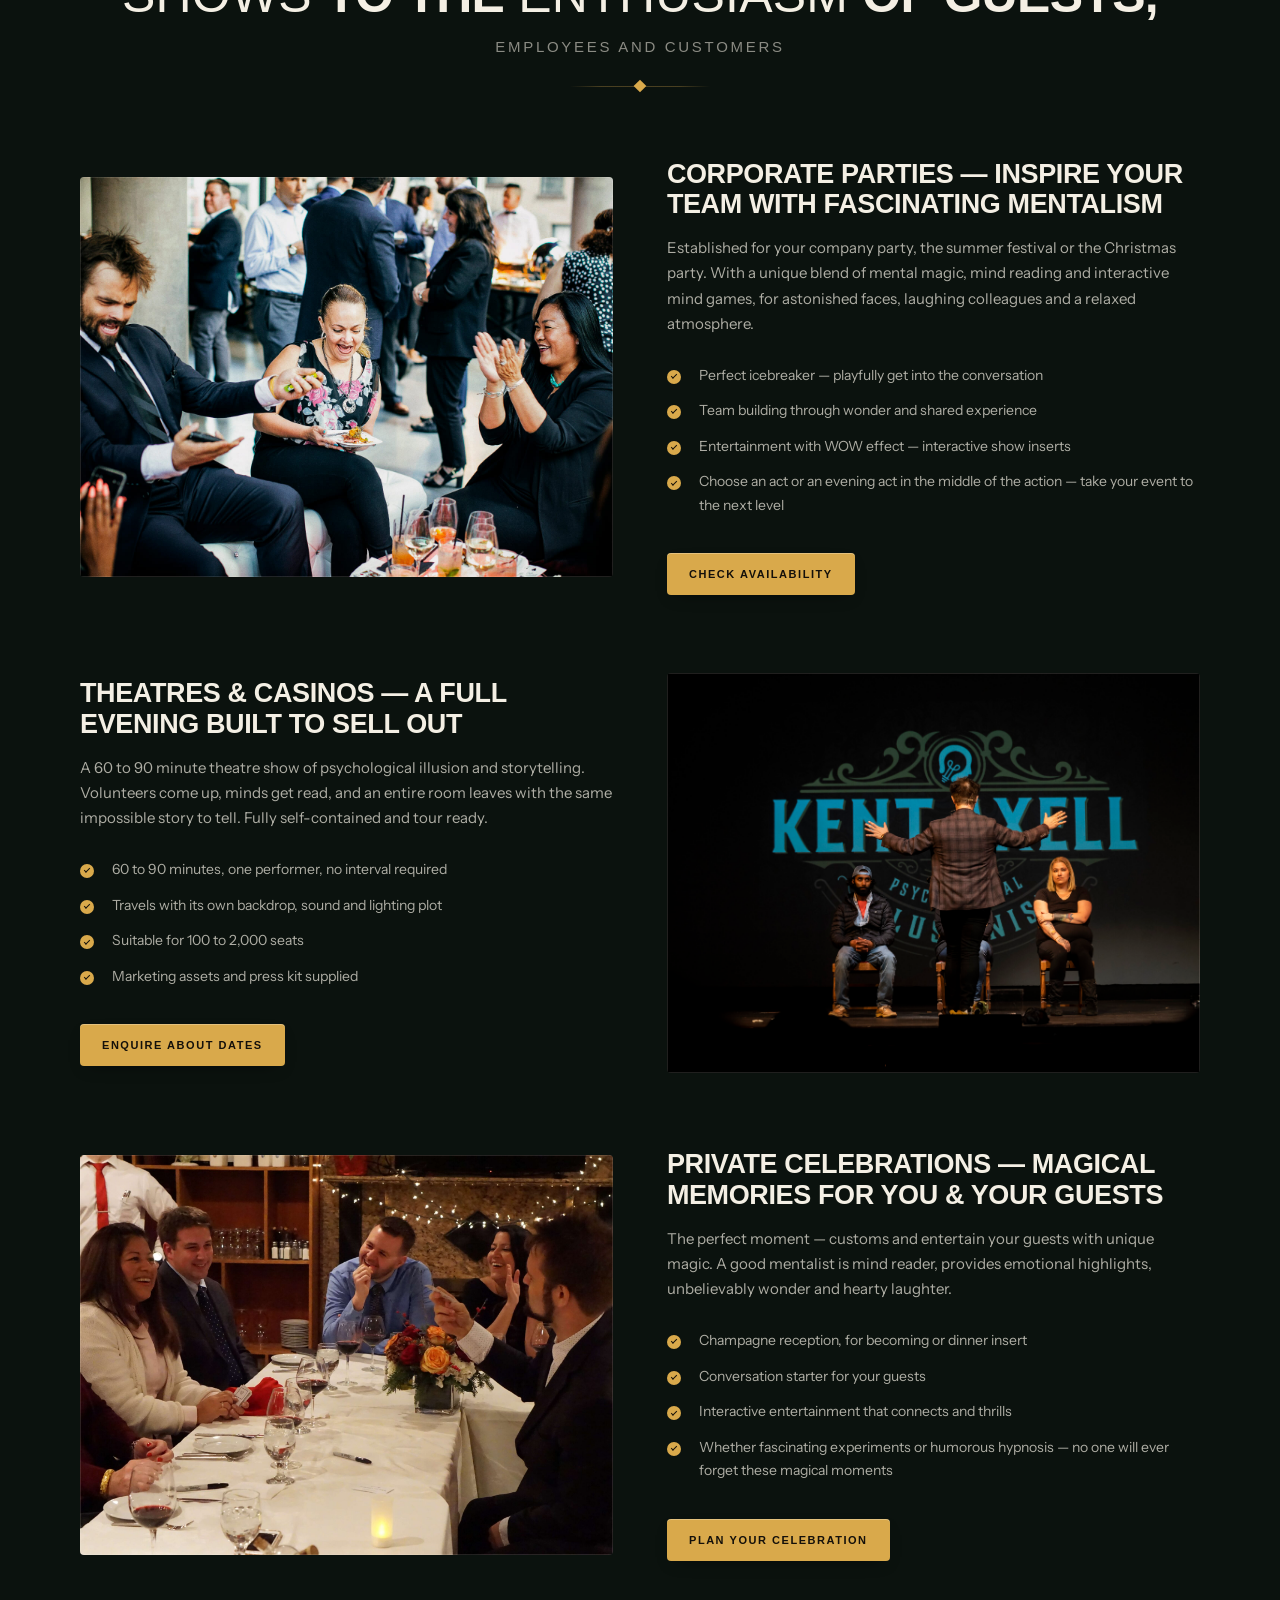
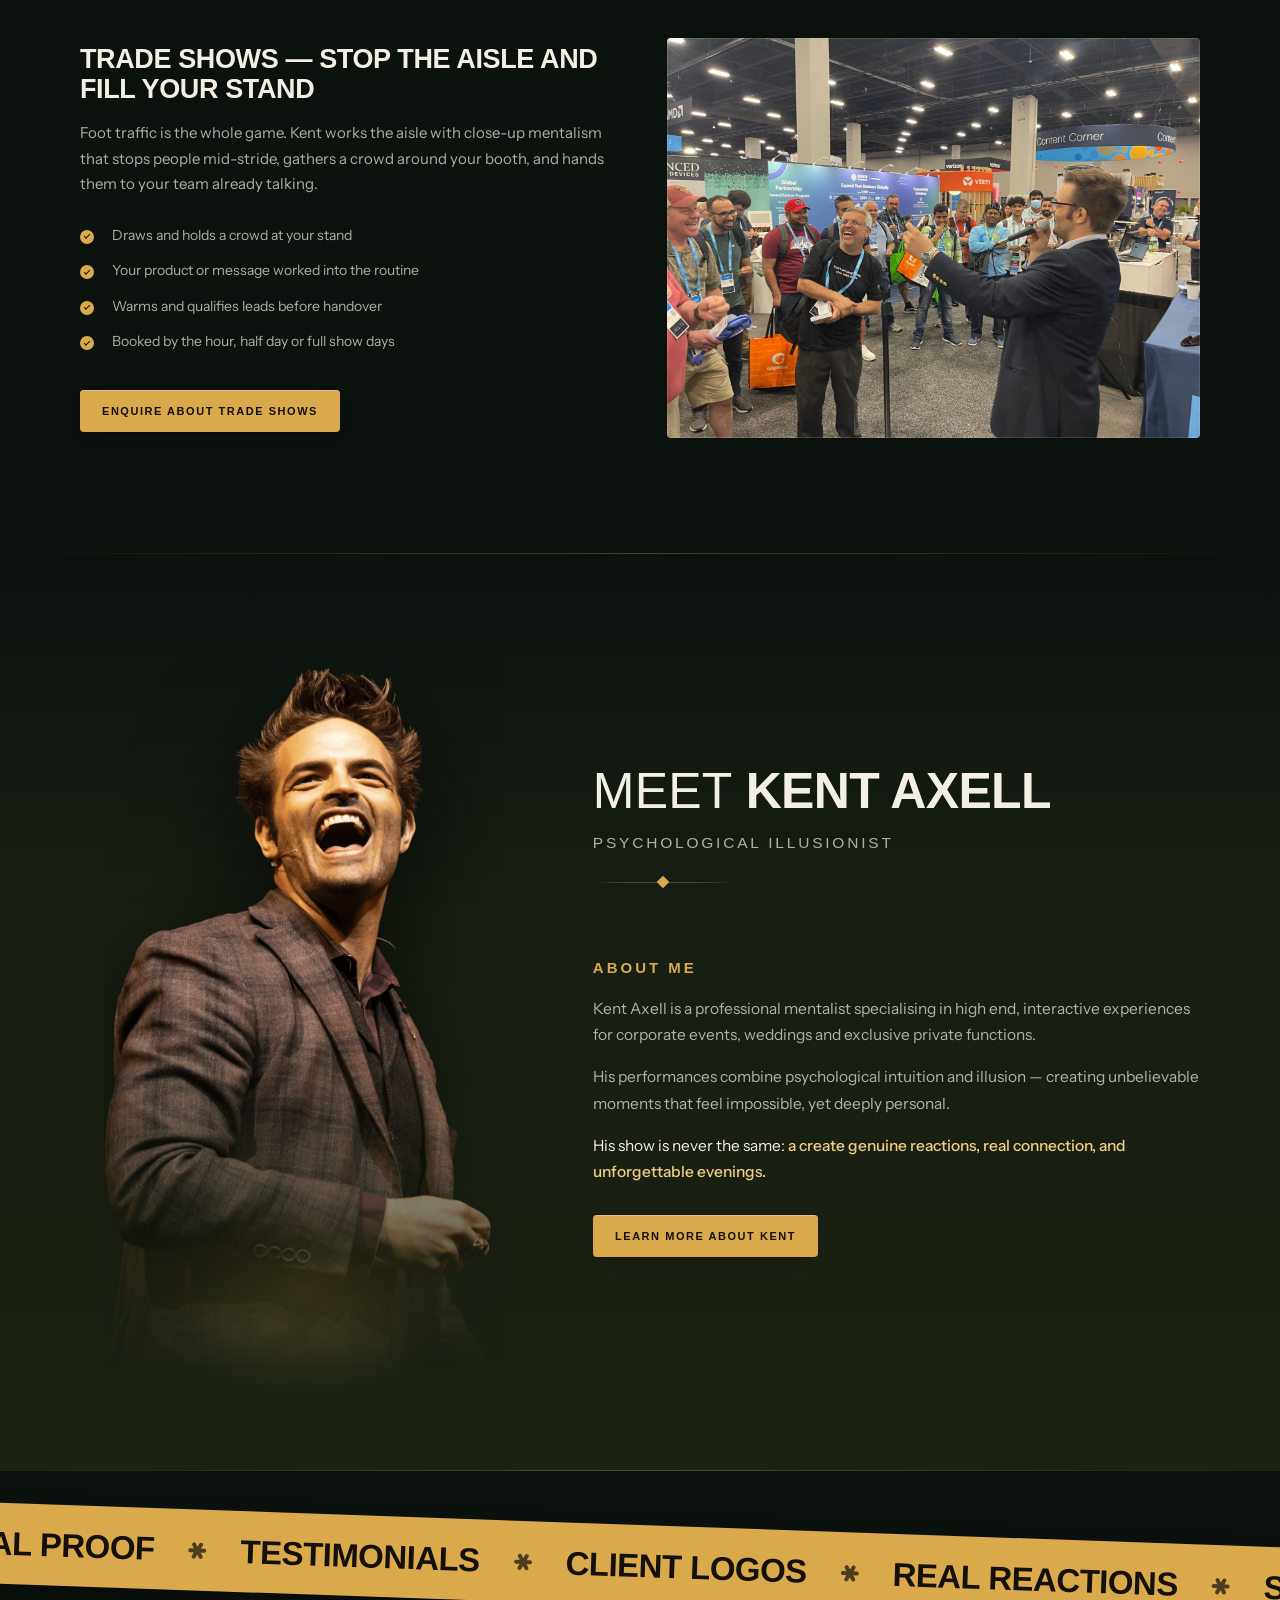
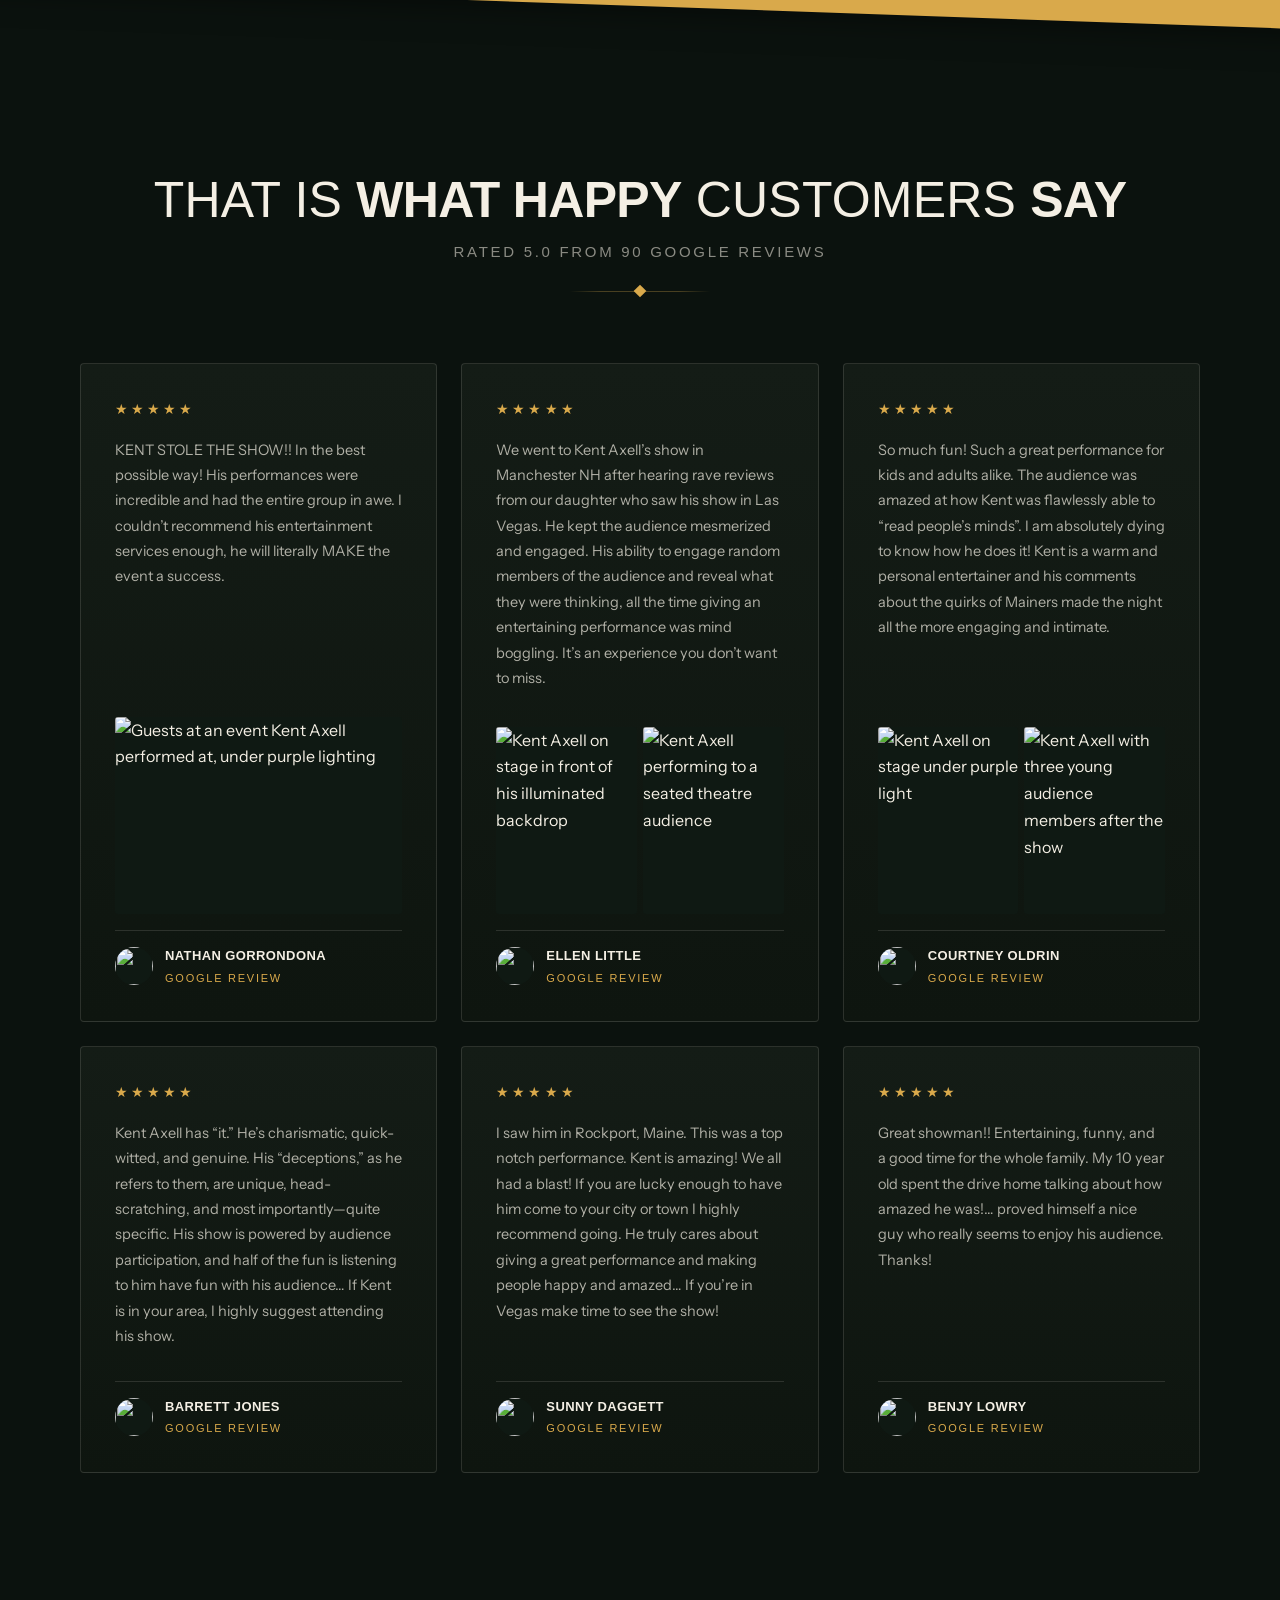
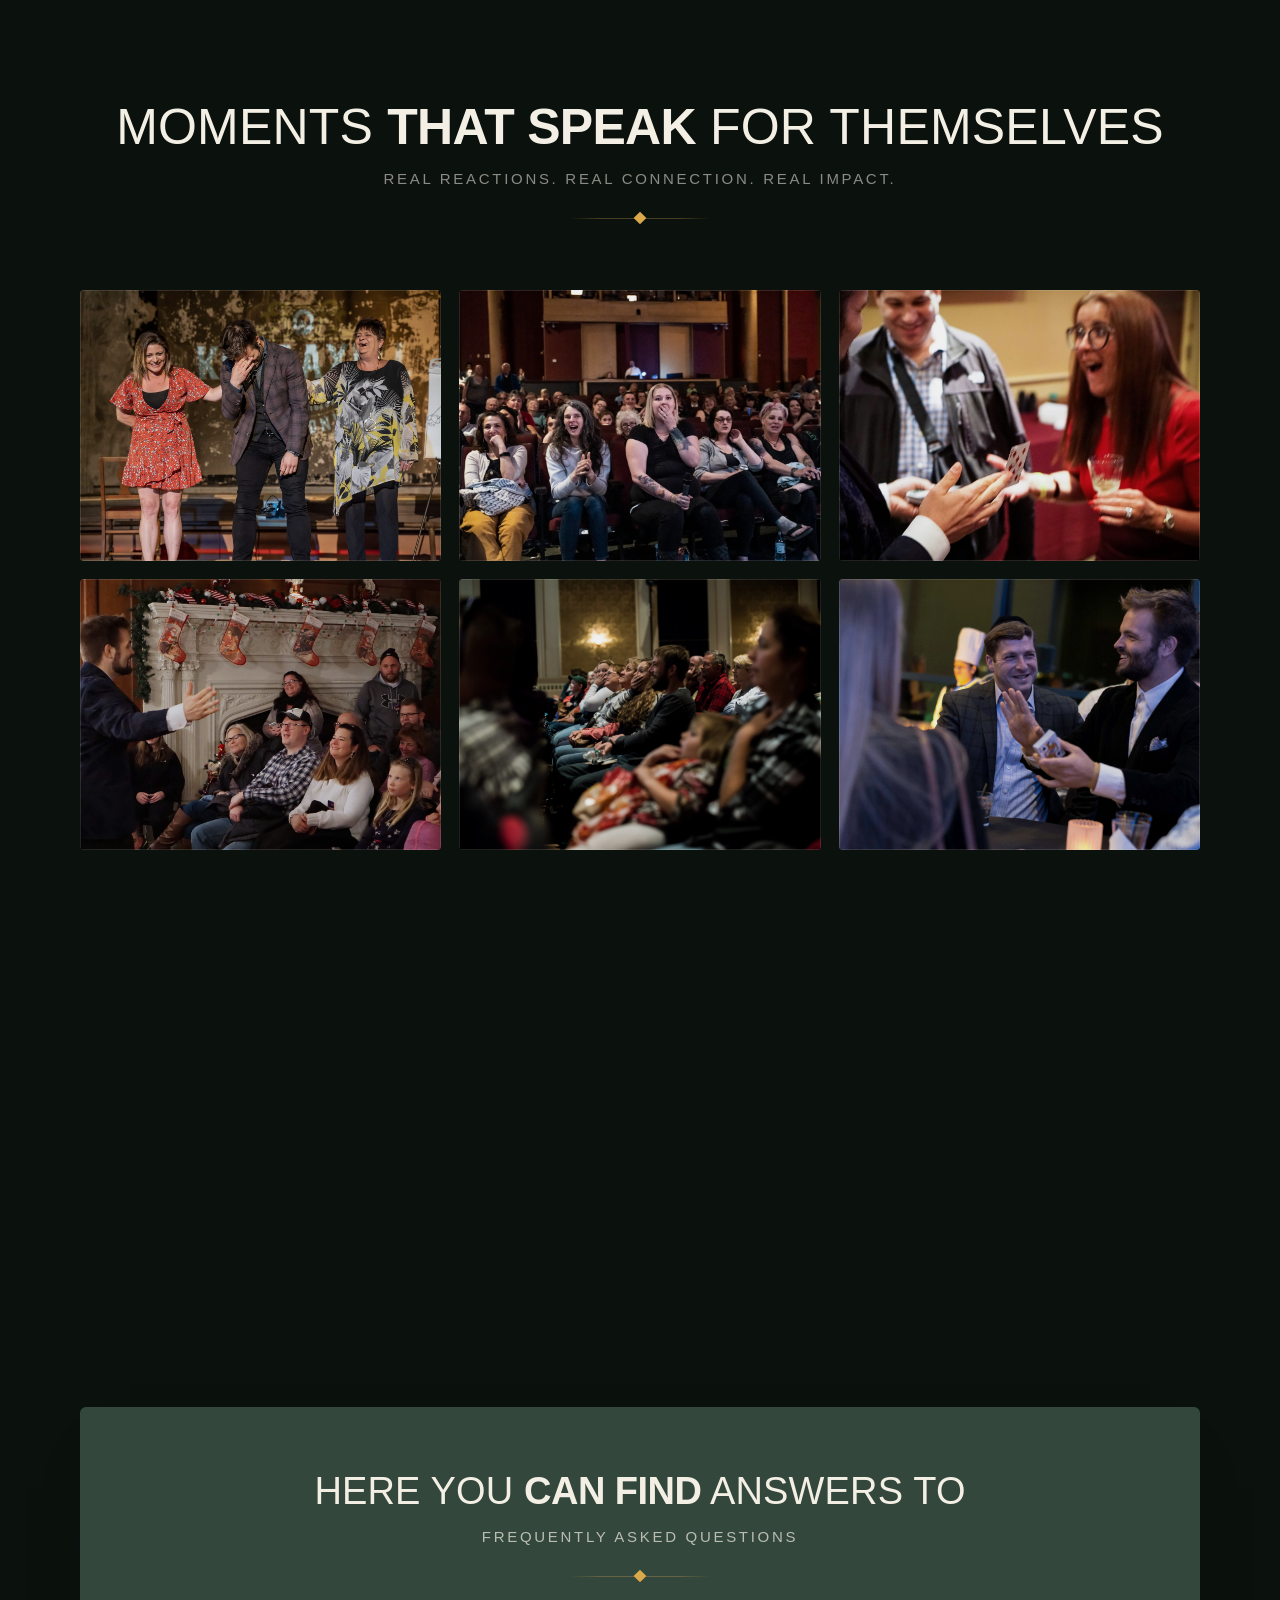
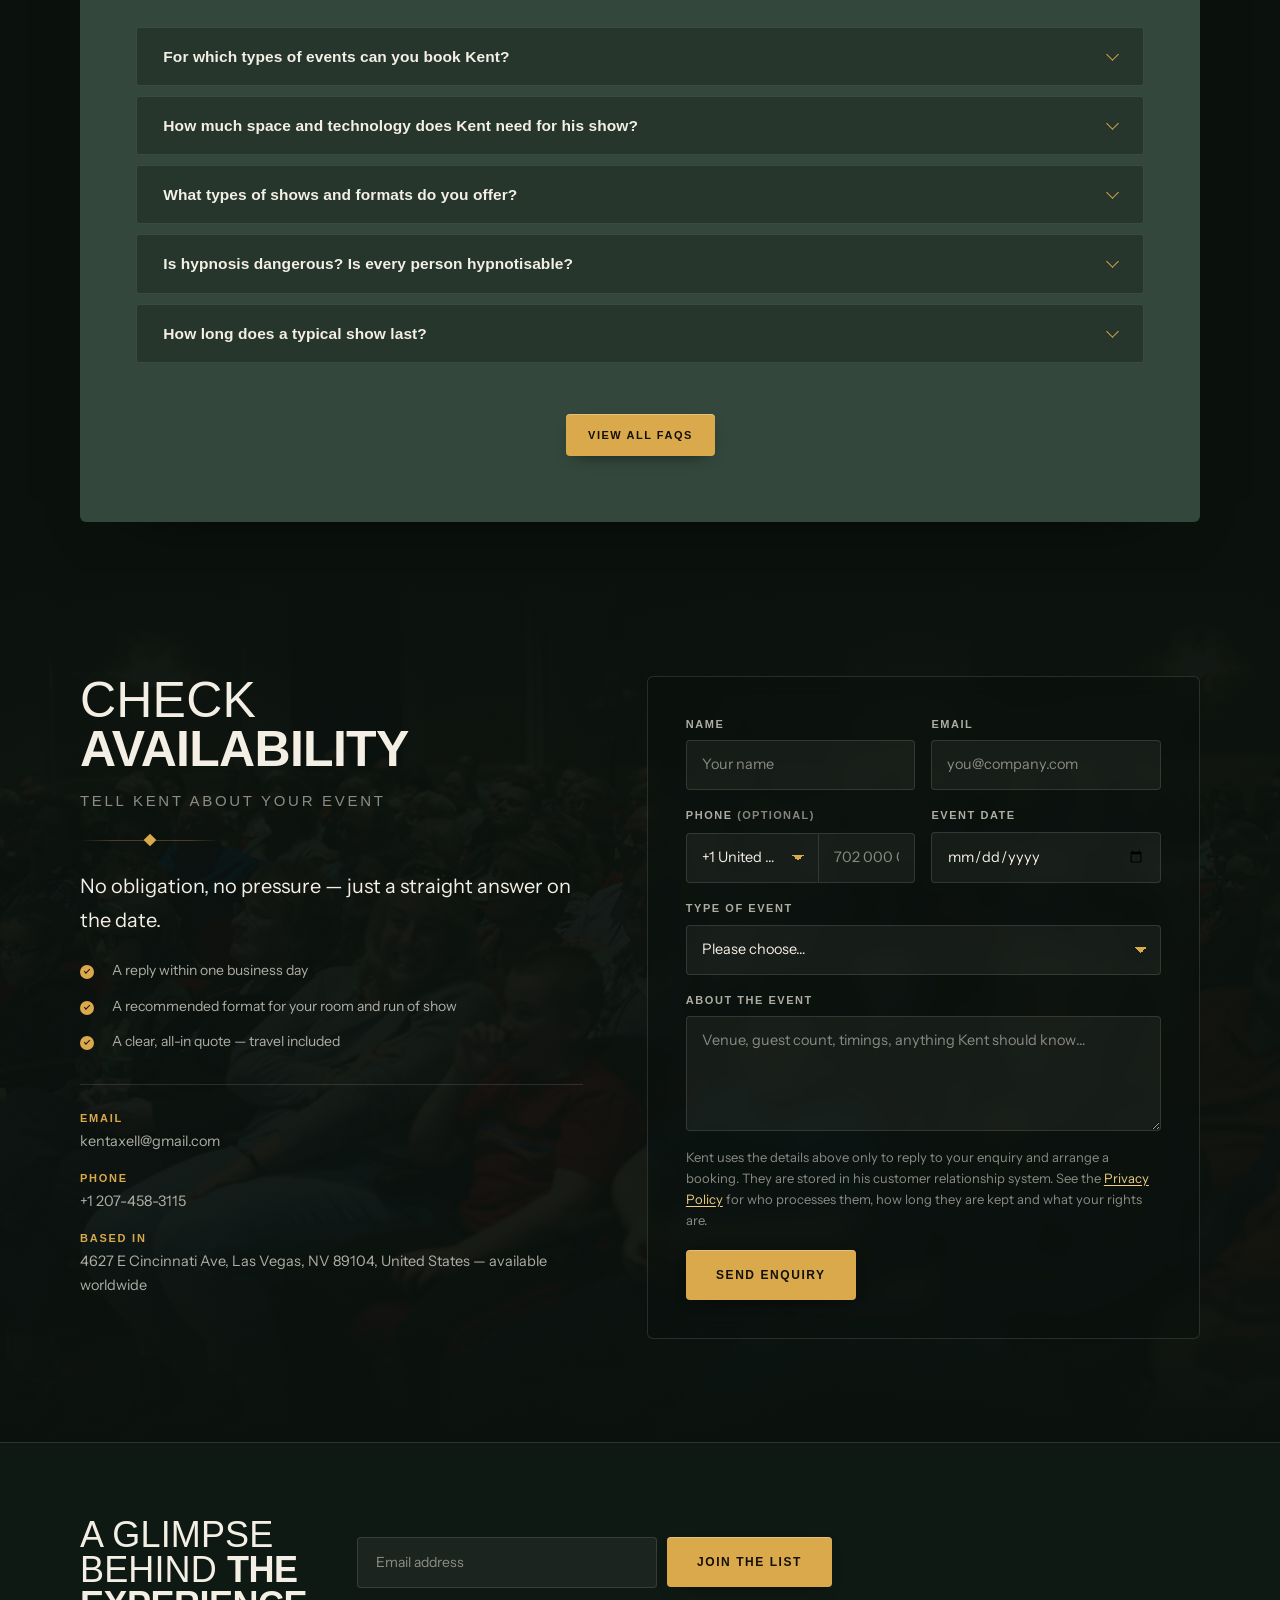
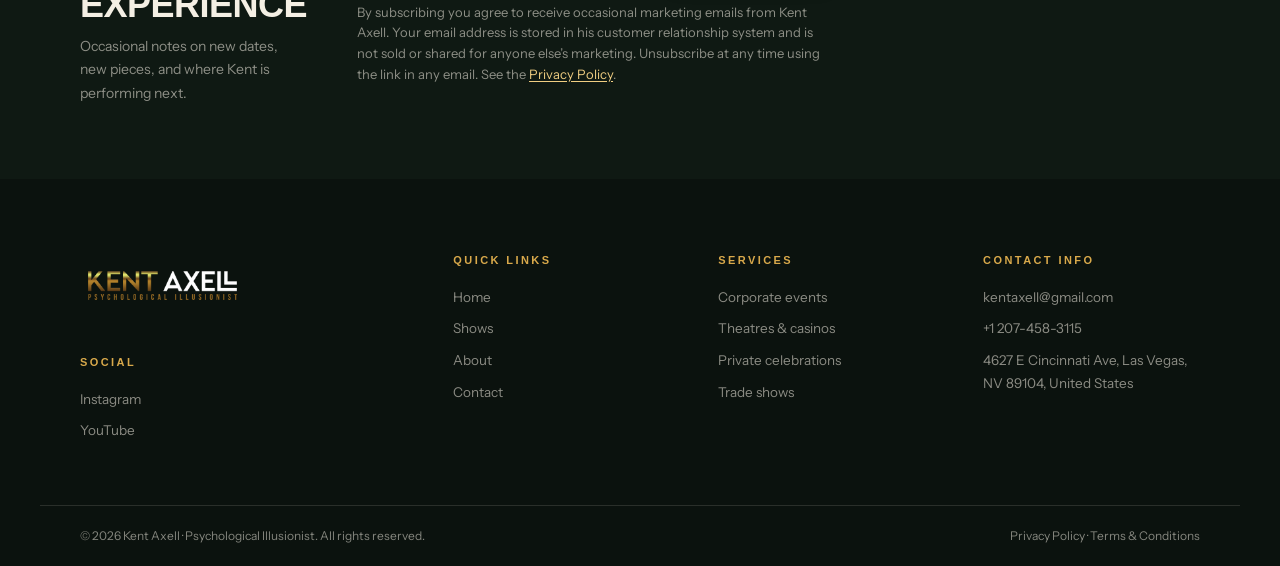
==== commit b22441ae: "Auto-commit: styles.css, main.js, index.html Committed automatically at the end of a Claude Code tur" ====
--- a/index.html
+++ b/index.html
@@ -88,11 +88,11 @@
 
 <!-- ══════════ HERO ══════════ -->
 <section class="hero" id="top">
-  <!-- Background loop (~5.3MB, H.264, audio stripped, faststart). The source
-       is attached by main.js rather than sitting here as a <source>: it is
-       still too heavy to push at every visitor, so it is fetched only on a
-       wide viewport, with no reduced-motion preference, and Save-Data off.
-       Everywhere else the poster still image carries the hero unchanged. -->
+  <!-- Background loop (~5.3MB, H.264, audio stripped, faststart). Plays on
+       every viewport including phones. The source is attached by main.js
+       rather than sitting here as a <source> so it loads after the poster has
+       painted, and so it can be skipped for reduced-motion and Save-Data
+       visitors, who keep the poster still instead. -->
   <div class="hero__media">
     <video class="hero__video" id="heroVideo"
            muted loop playsinline preload="none" tabindex="-1"
--- a/assets/css/styles.css
+++ b/assets/css/styles.css
@@ -293,19 +293,28 @@
   pointer-events:none;
 }
 /* ── Kent, centred ─────────────────────────────────────── */
+/* Anchored to the TOP, not the bottom. Bottom-anchoring put his head at a
+   height that moved with the hero, so on a narrow viewport the headline
+   climbed over his face. Pinned to the top he clears the sticky header by a
+   fixed amount and his face is always above the type; his legs run on past
+   the bottom of the section and the scrim fades them out. */
 .hero__figure{
   position:absolute; inset:0;
-  display:flex; align-items:flex-end; justify-content:center;
+  display:flex; align-items:flex-start; justify-content:center;
+  padding-top:clamp(58px, 8.5vh, 104px);
   pointer-events:none;
 }
 .hero__figure img{
-  height:min(96%, 860px); width:auto; max-width:92vw;
-  object-fit:contain; object-position:bottom center;
+  height:min(104%, 900px); width:auto; max-width:92vw;
+  object-fit:contain; object-position:top center;
   /* the cut-out carries its own glow, so this only grounds him */
   filter:drop-shadow(0 26px 46px rgba(0,0,0,.55));
 }
 @media (max-width:820px){
-  .hero__figure img{height:min(74%, 620px)}
+  /* Smaller and tighter to the header: the headline sits higher here, so he
+     needs to start higher still to keep his face clear of it. */
+  .hero__figure{padding-top:clamp(44px, 6vh, 68px)}
+  .hero__figure img{height:min(66%, 560px)}
 }
 
 
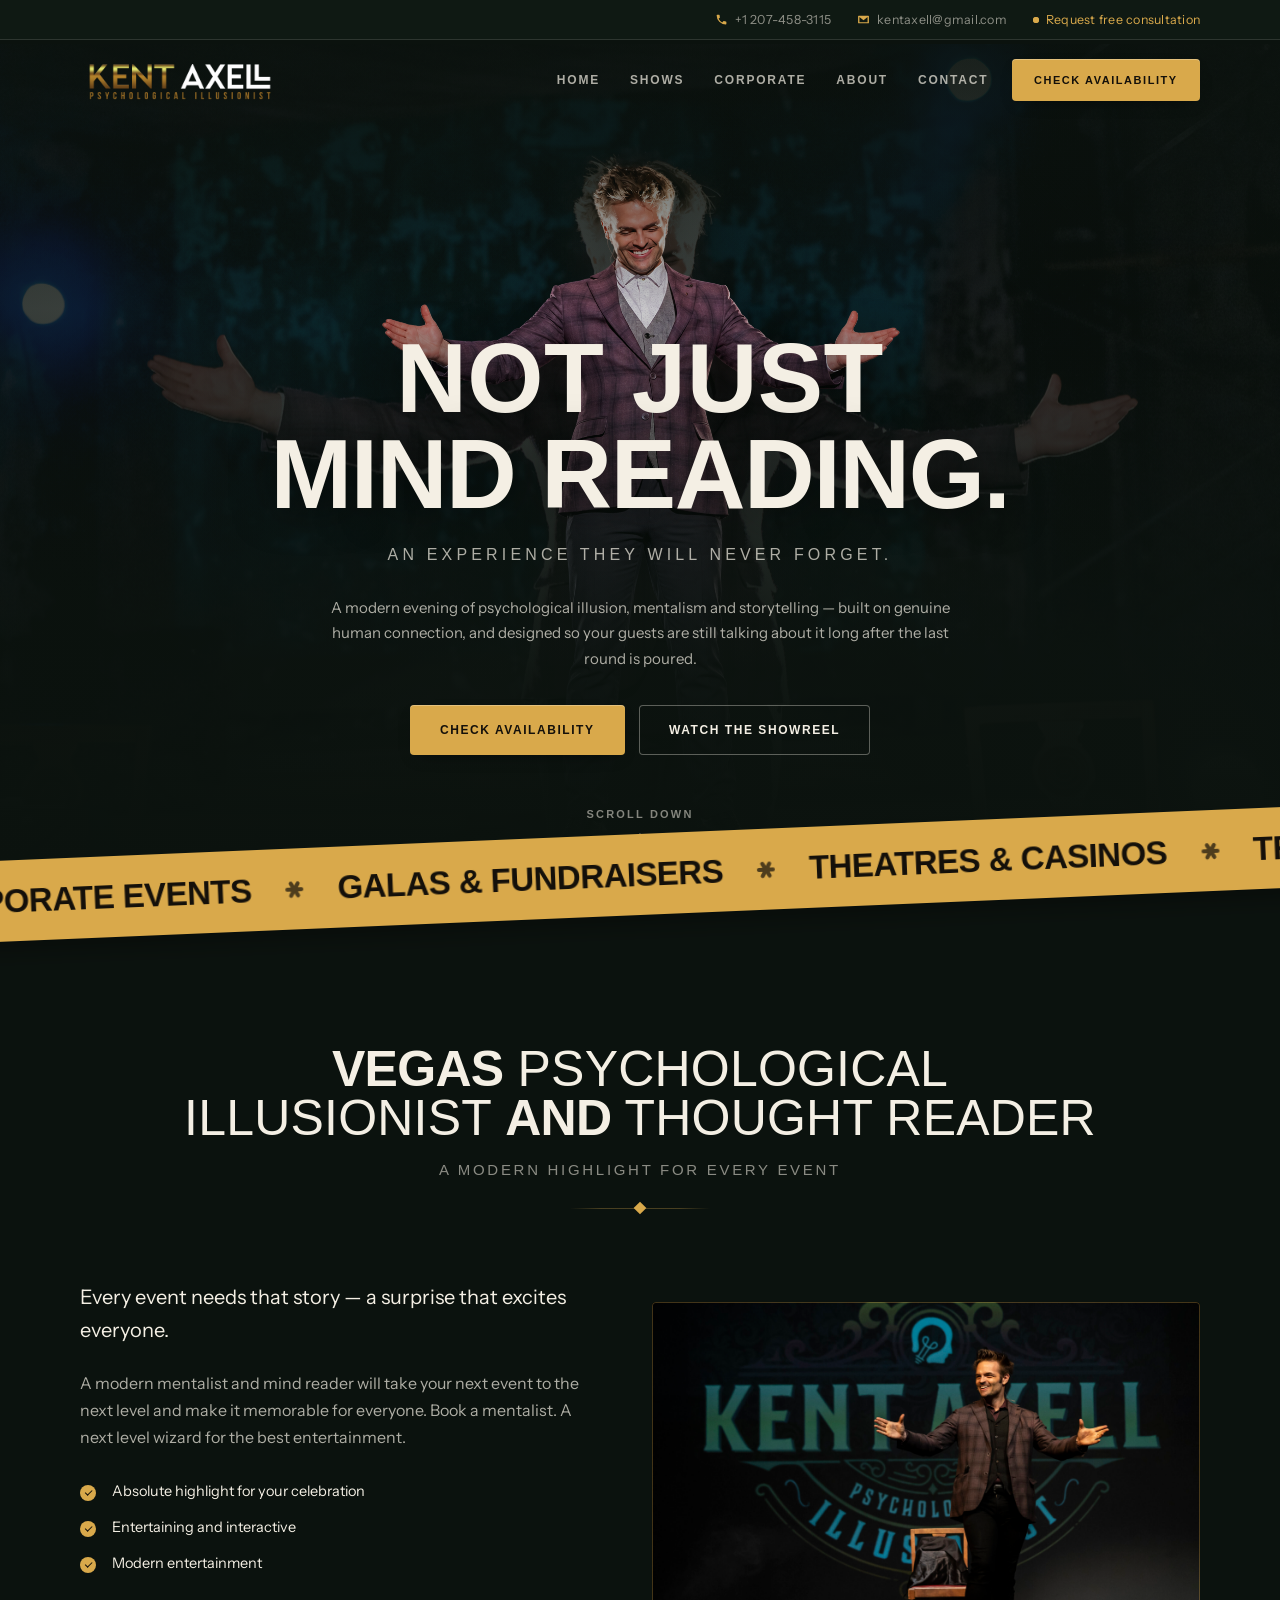
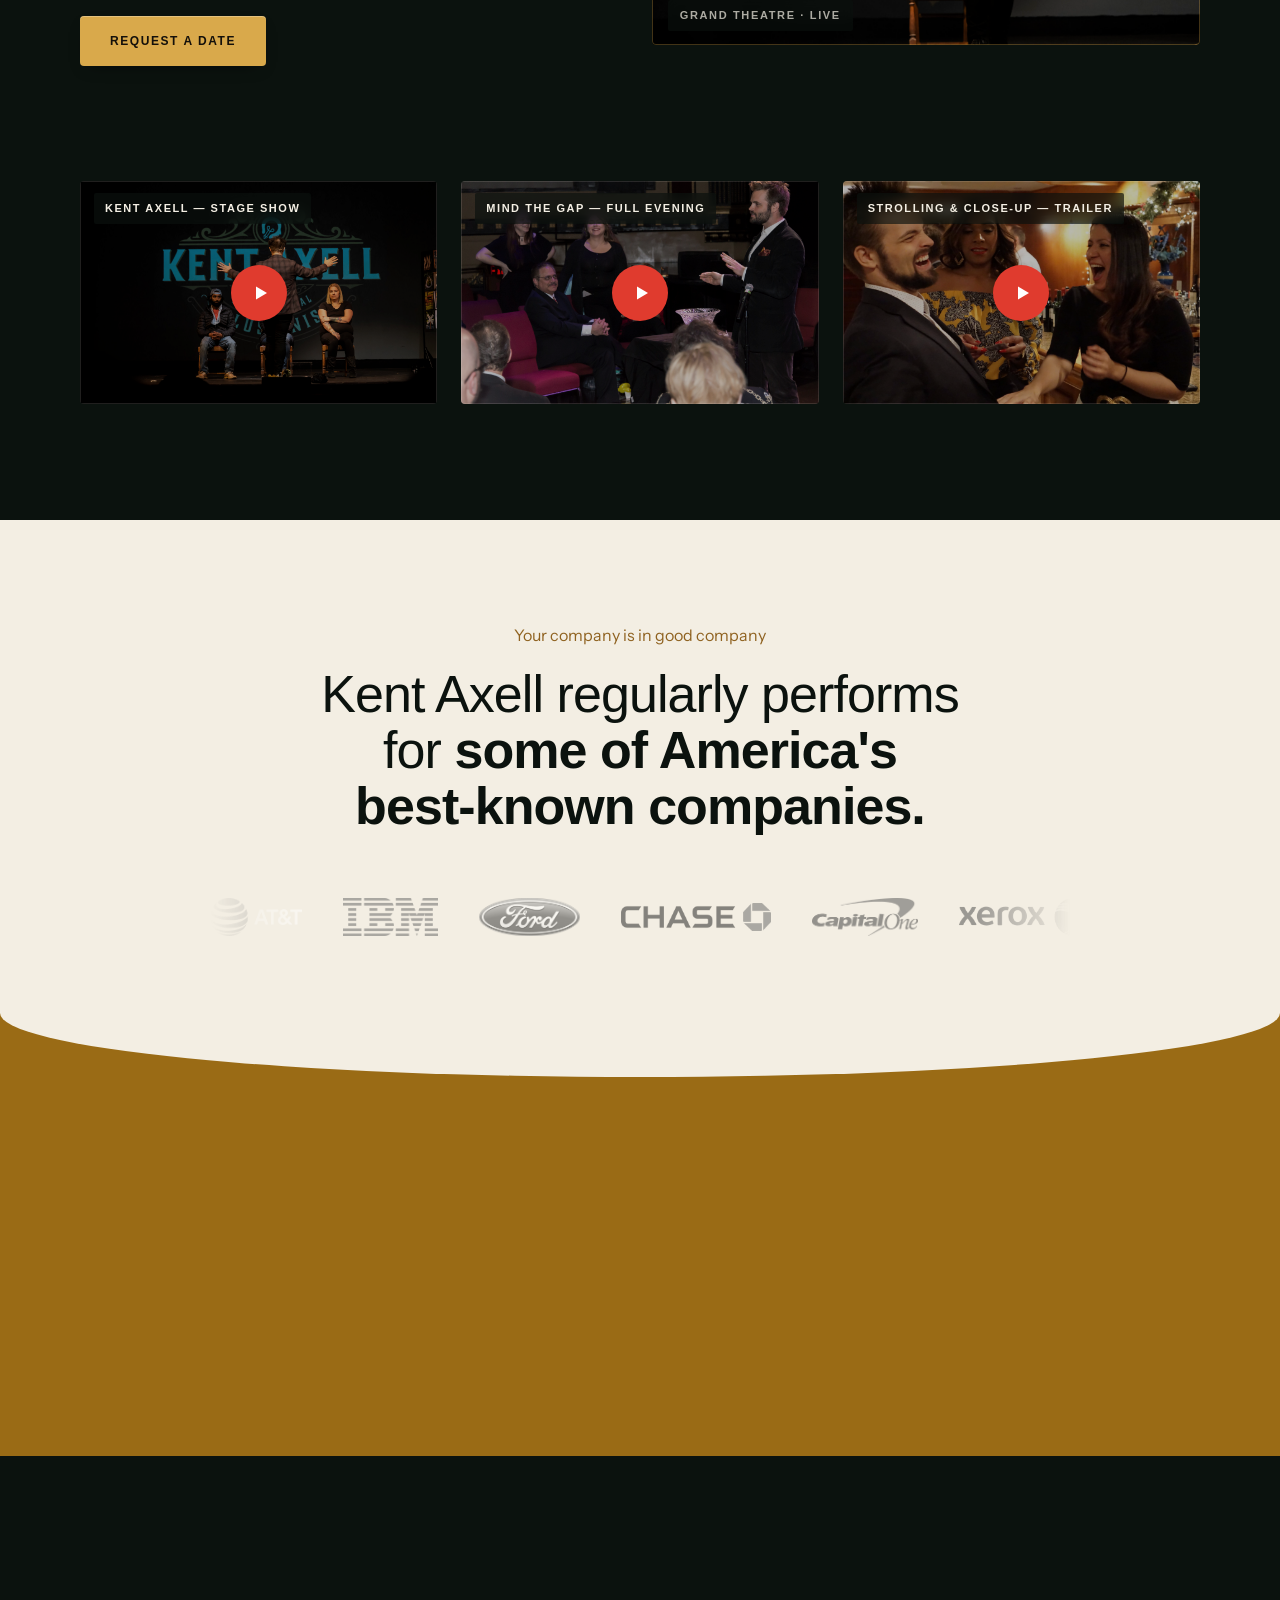
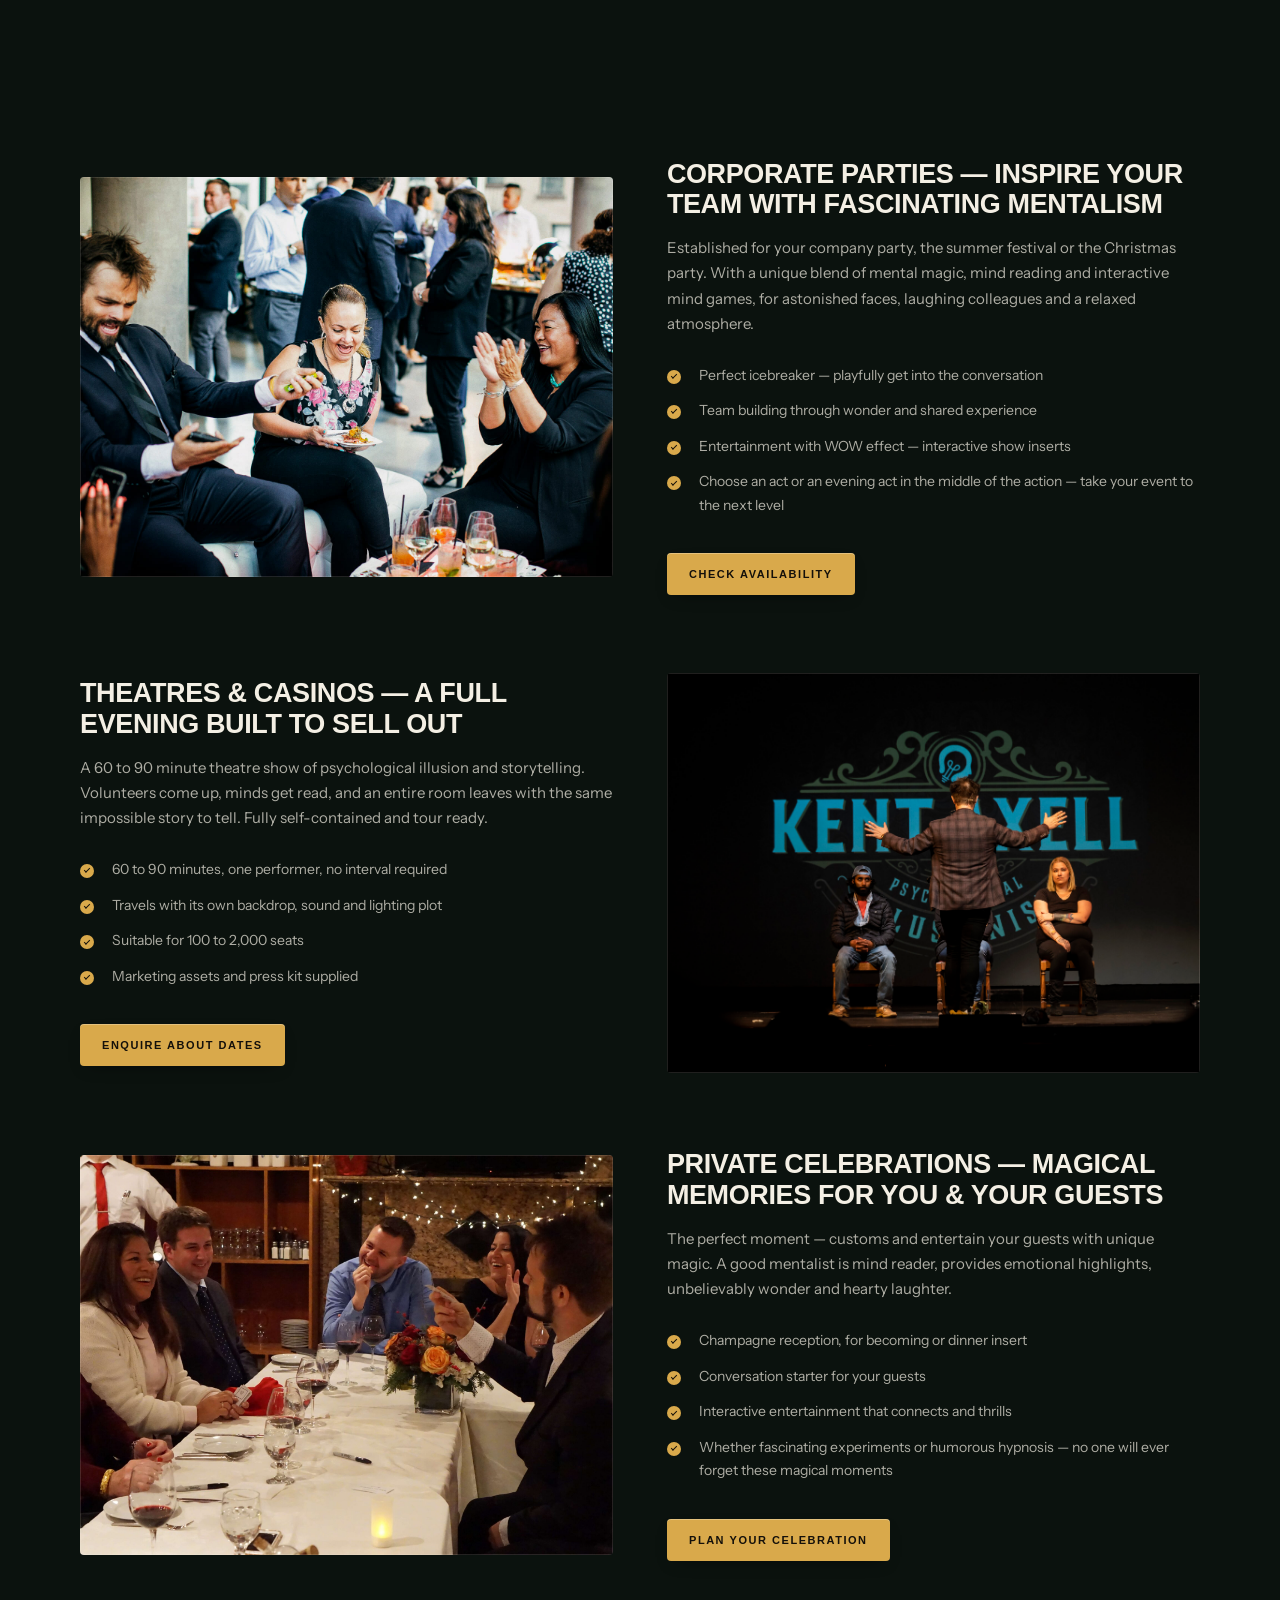
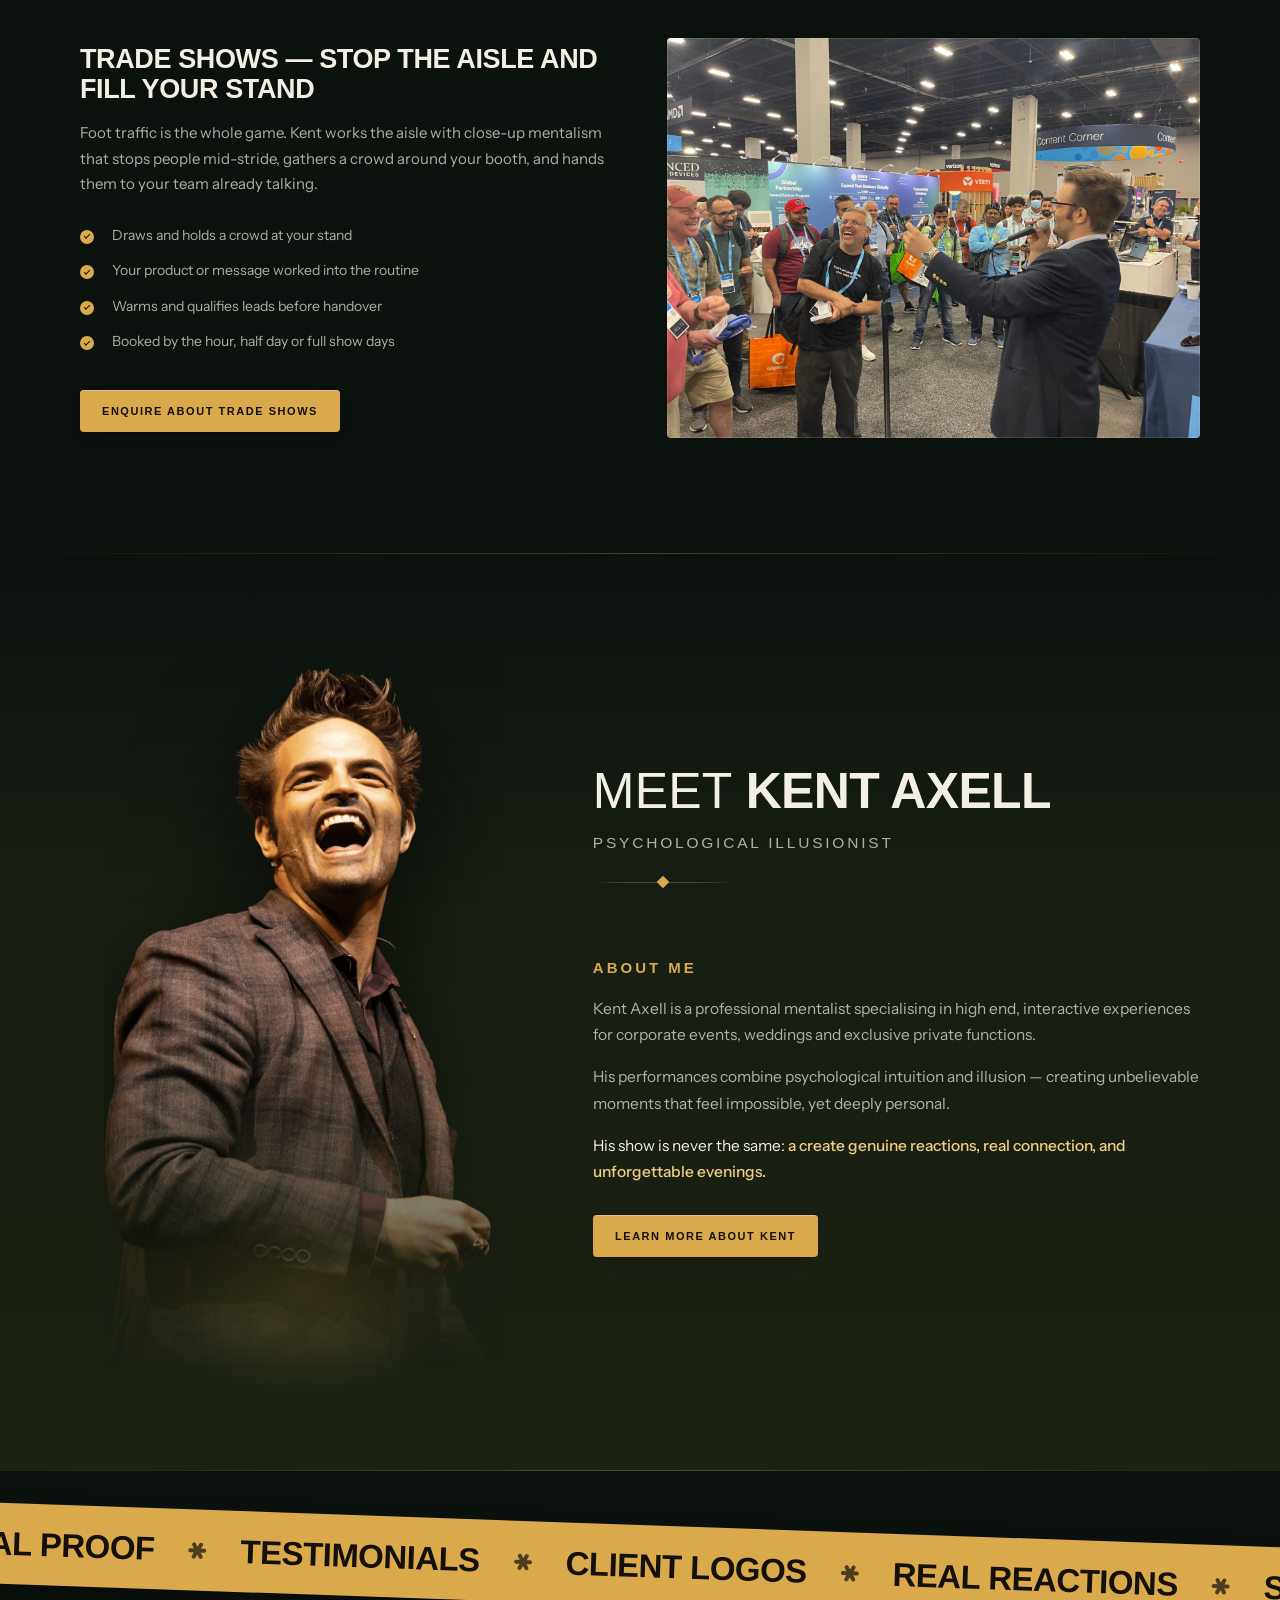
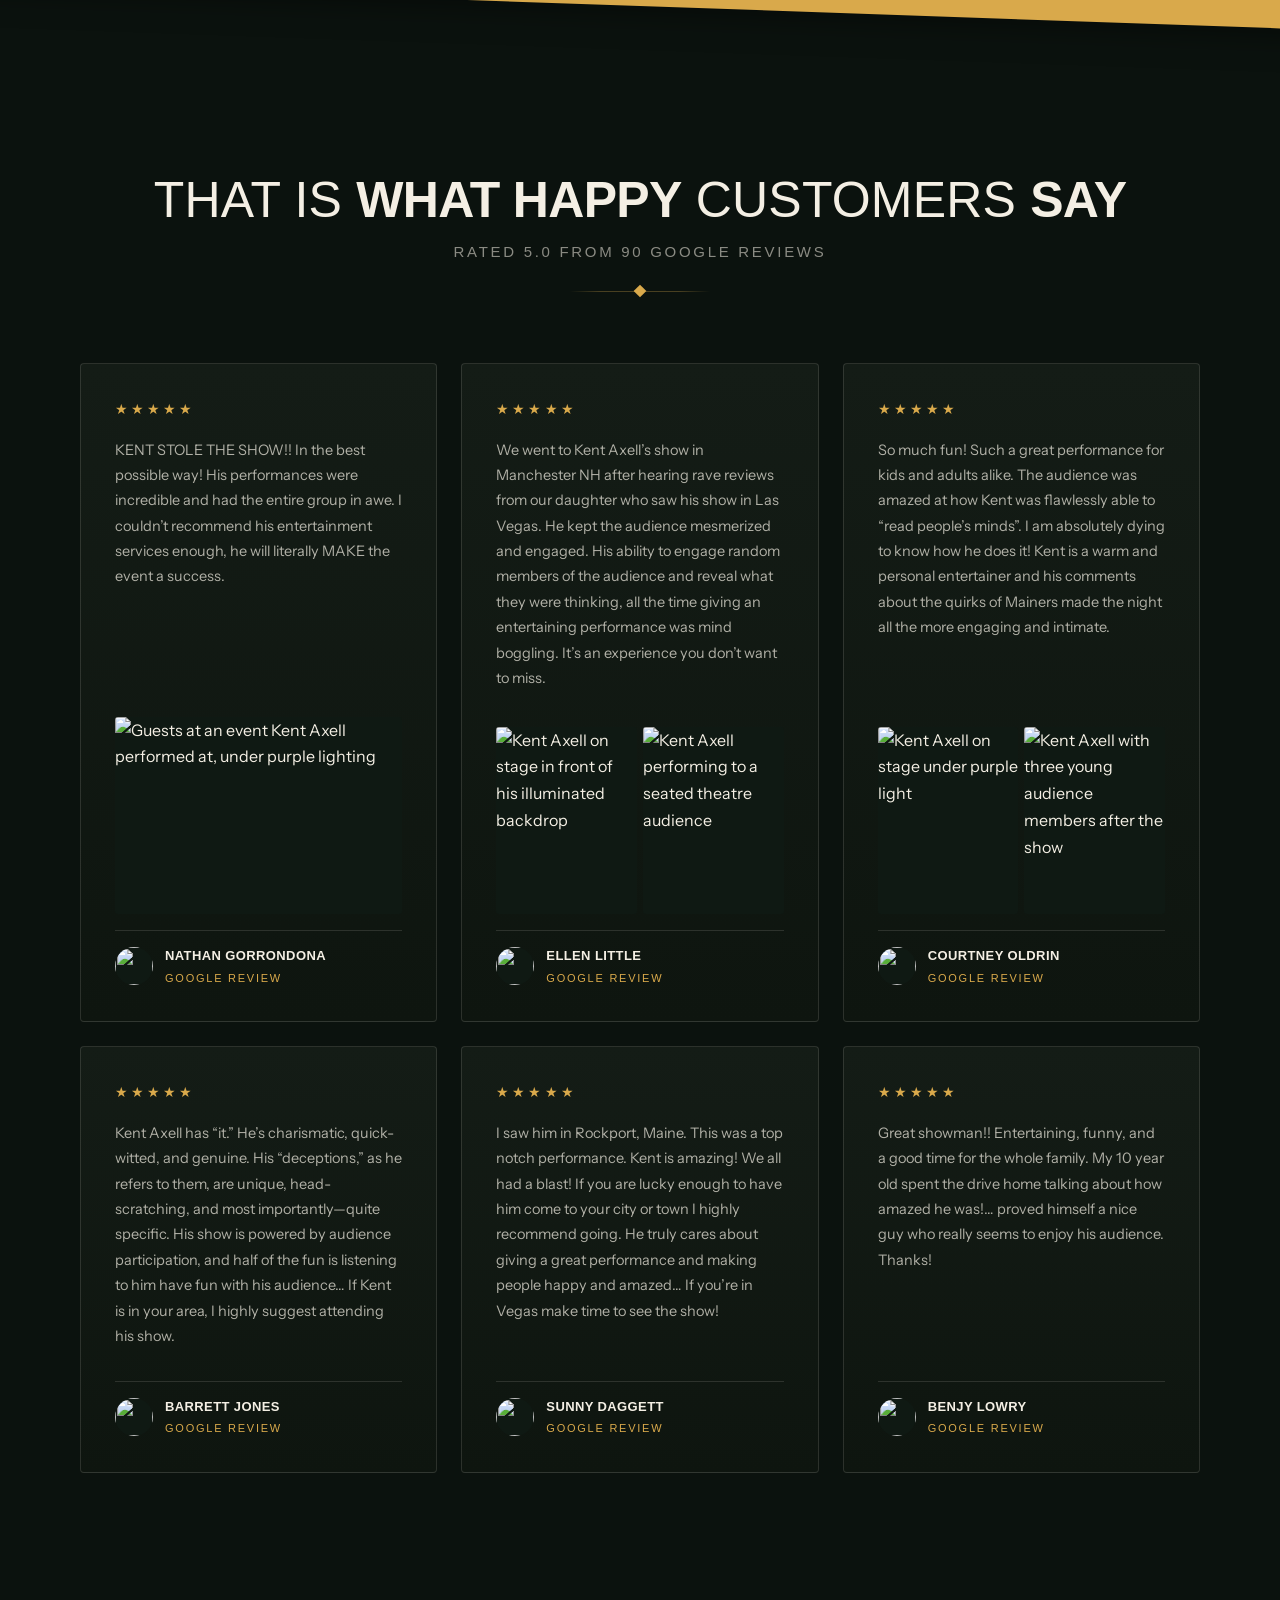
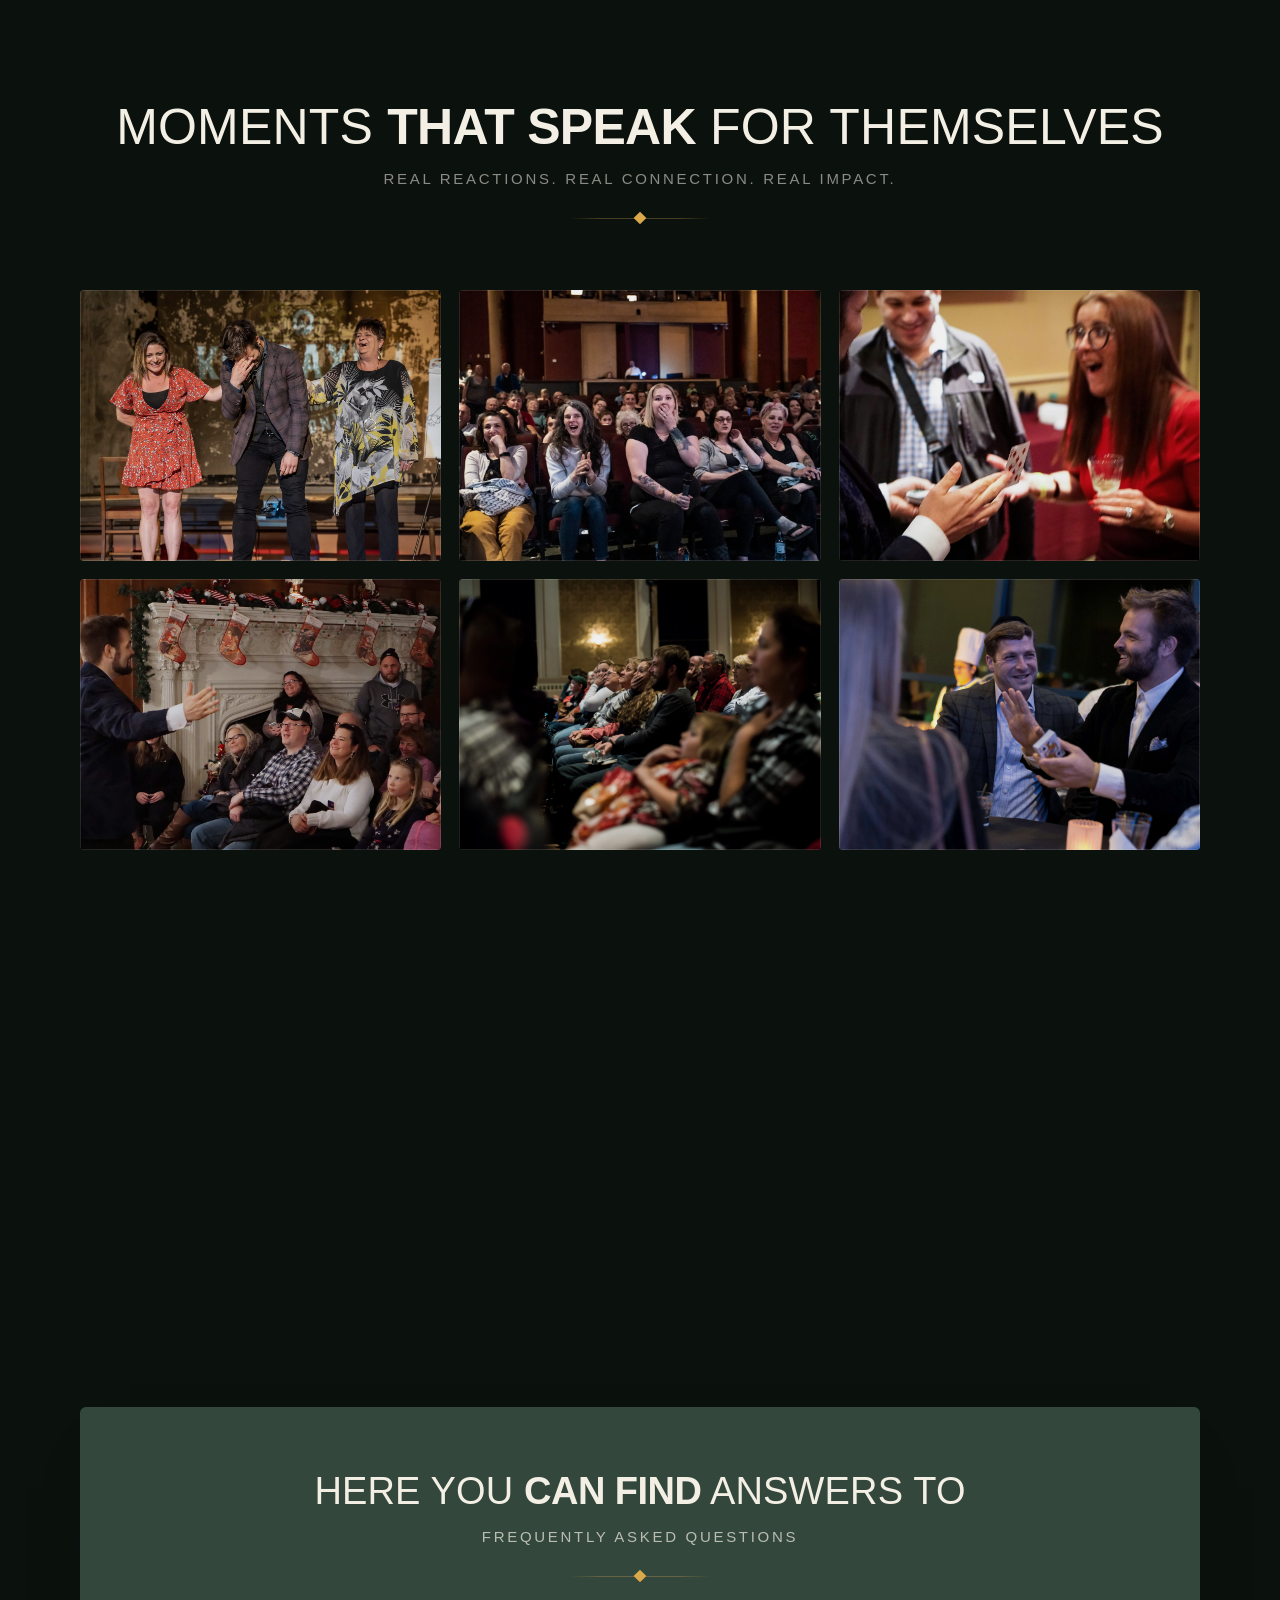
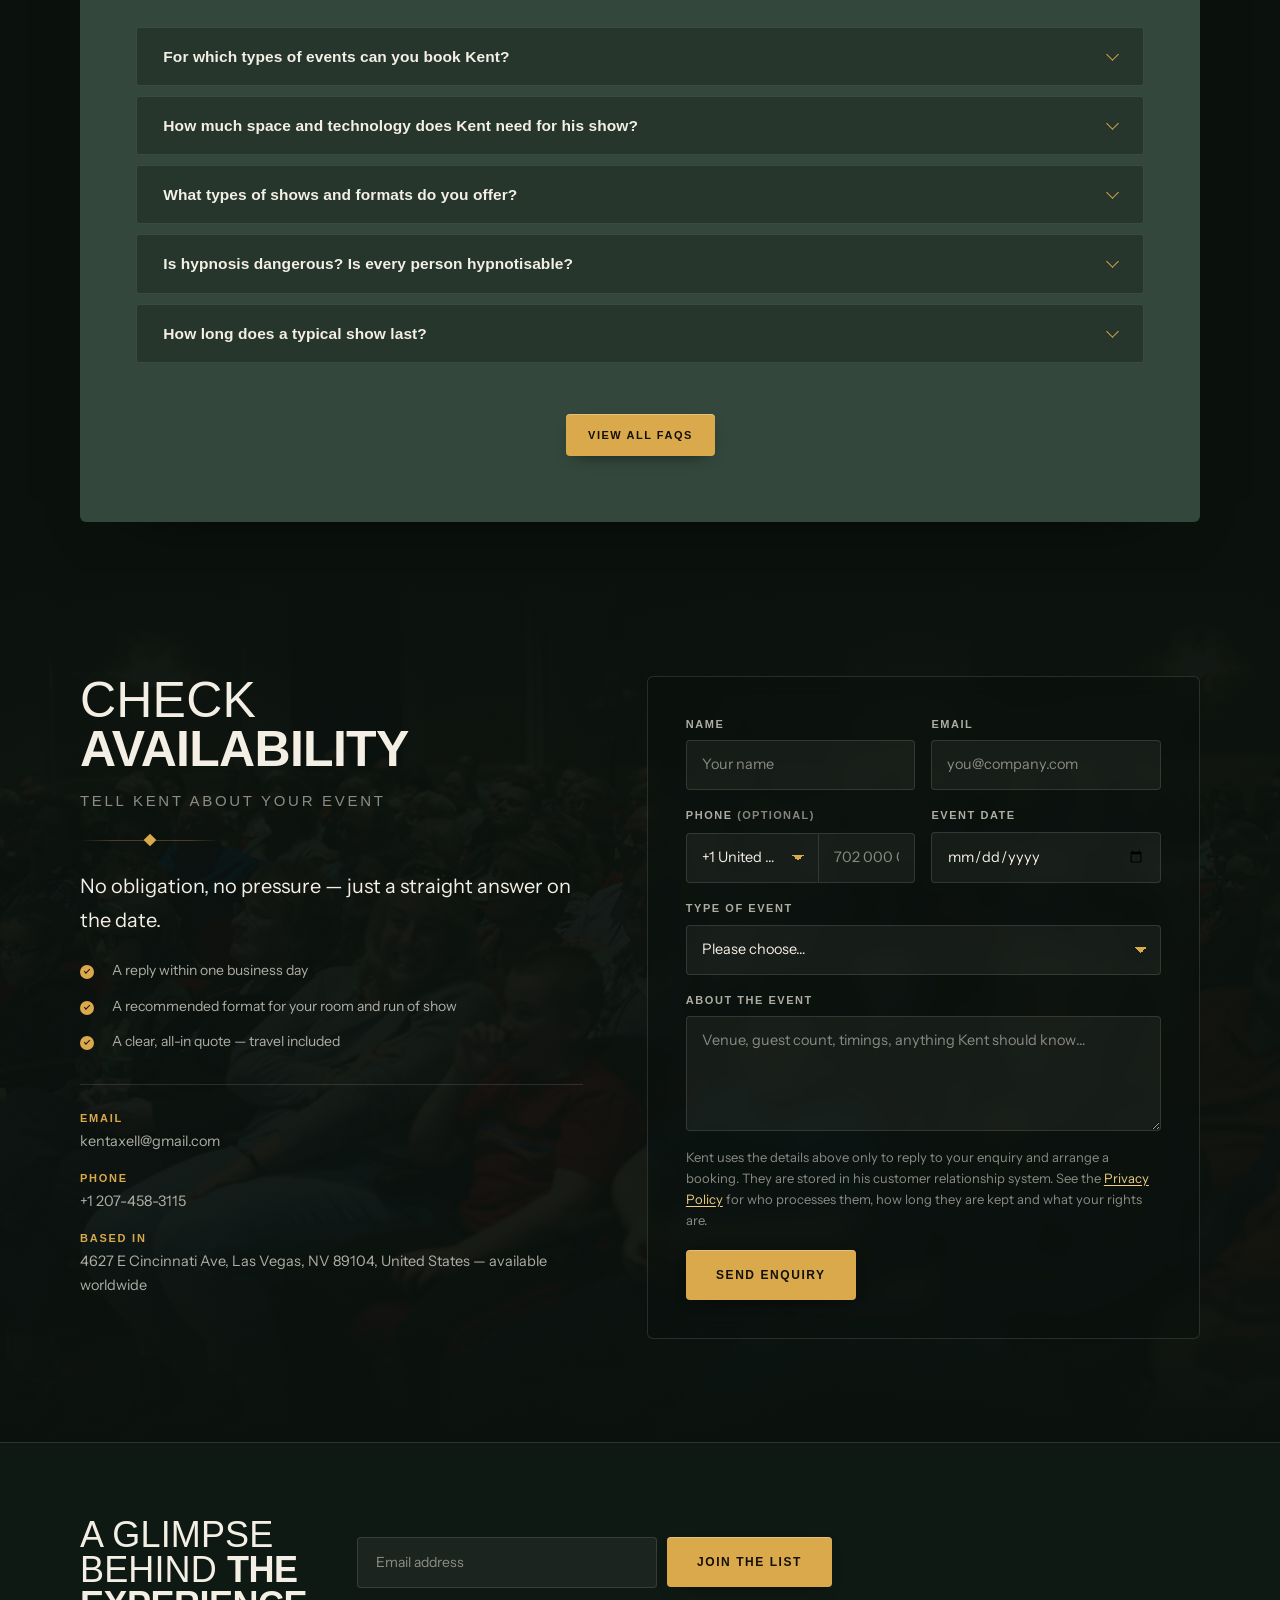
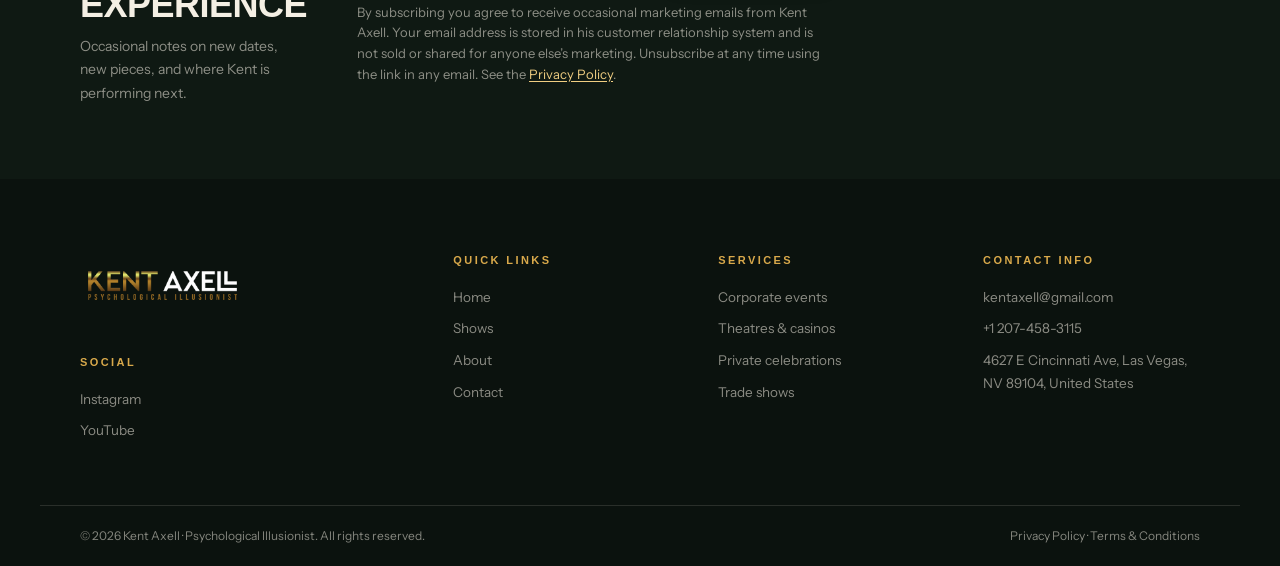
==== commit 87db8a32: "Move hero loop into assets/vids to match the existing convention netlify.toml already sets a 30-day " ====
--- a/index.html
+++ b/index.html
@@ -97,7 +97,7 @@
     <video class="hero__video" id="heroVideo"
            muted loop playsinline preload="none" tabindex="-1"
            poster="assets/img/hero-stage.jpg"
-           data-src="assets/video/hero-loop.mp4"
+           data-src="assets/vids/hero-loop.mp4"
            aria-hidden="true"></video>
   </div>
 
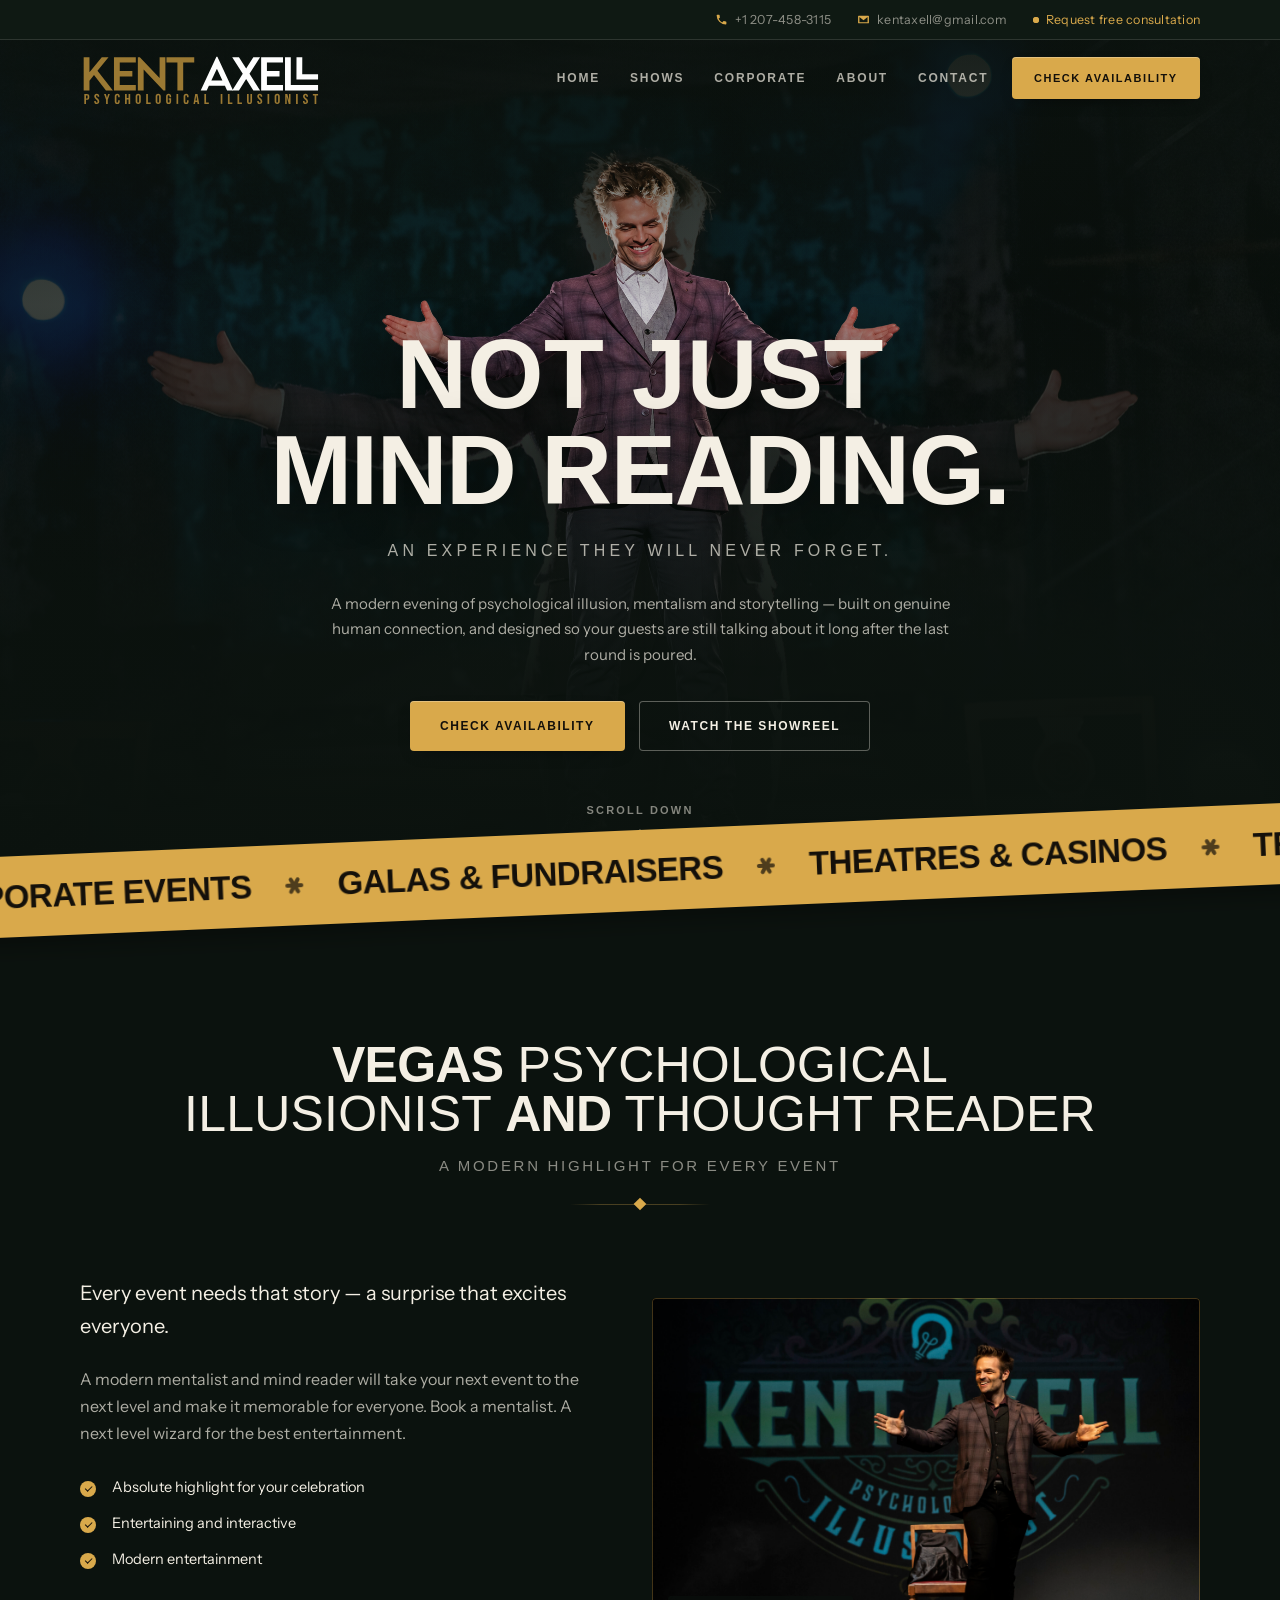
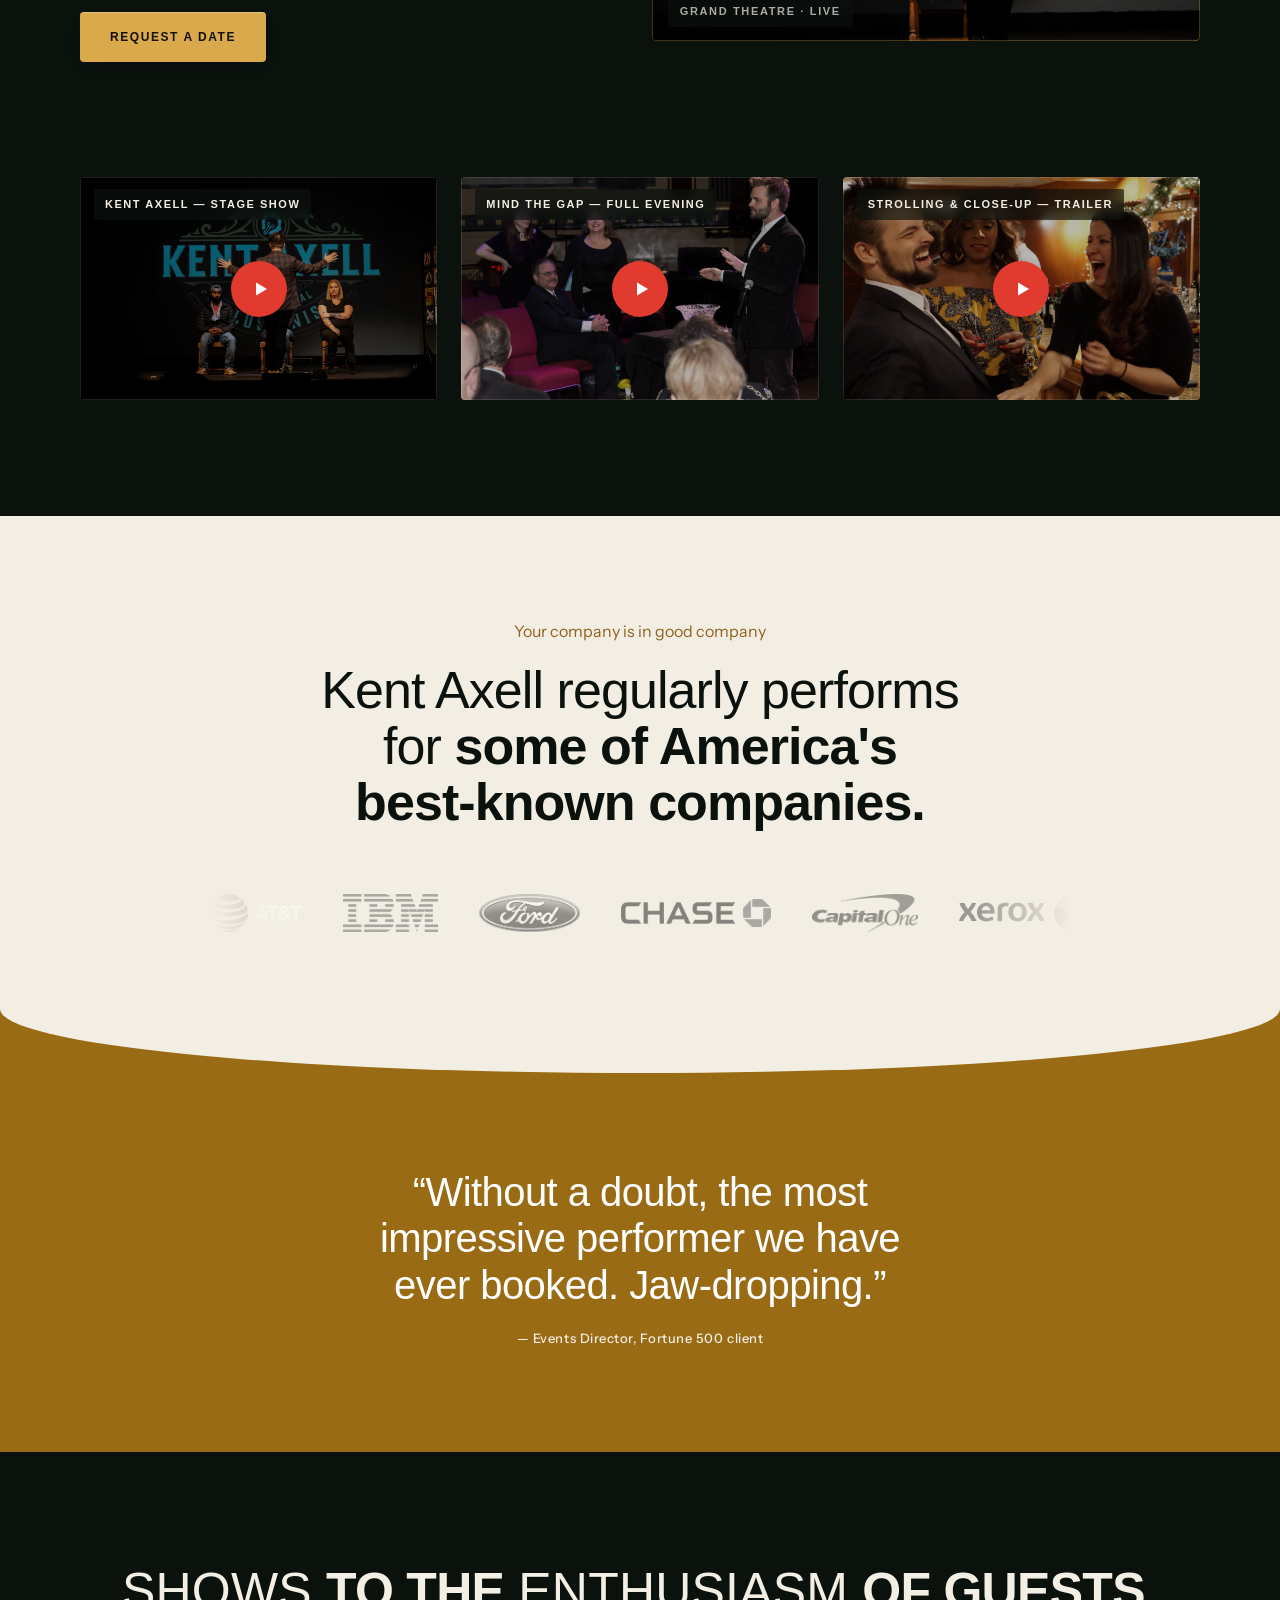
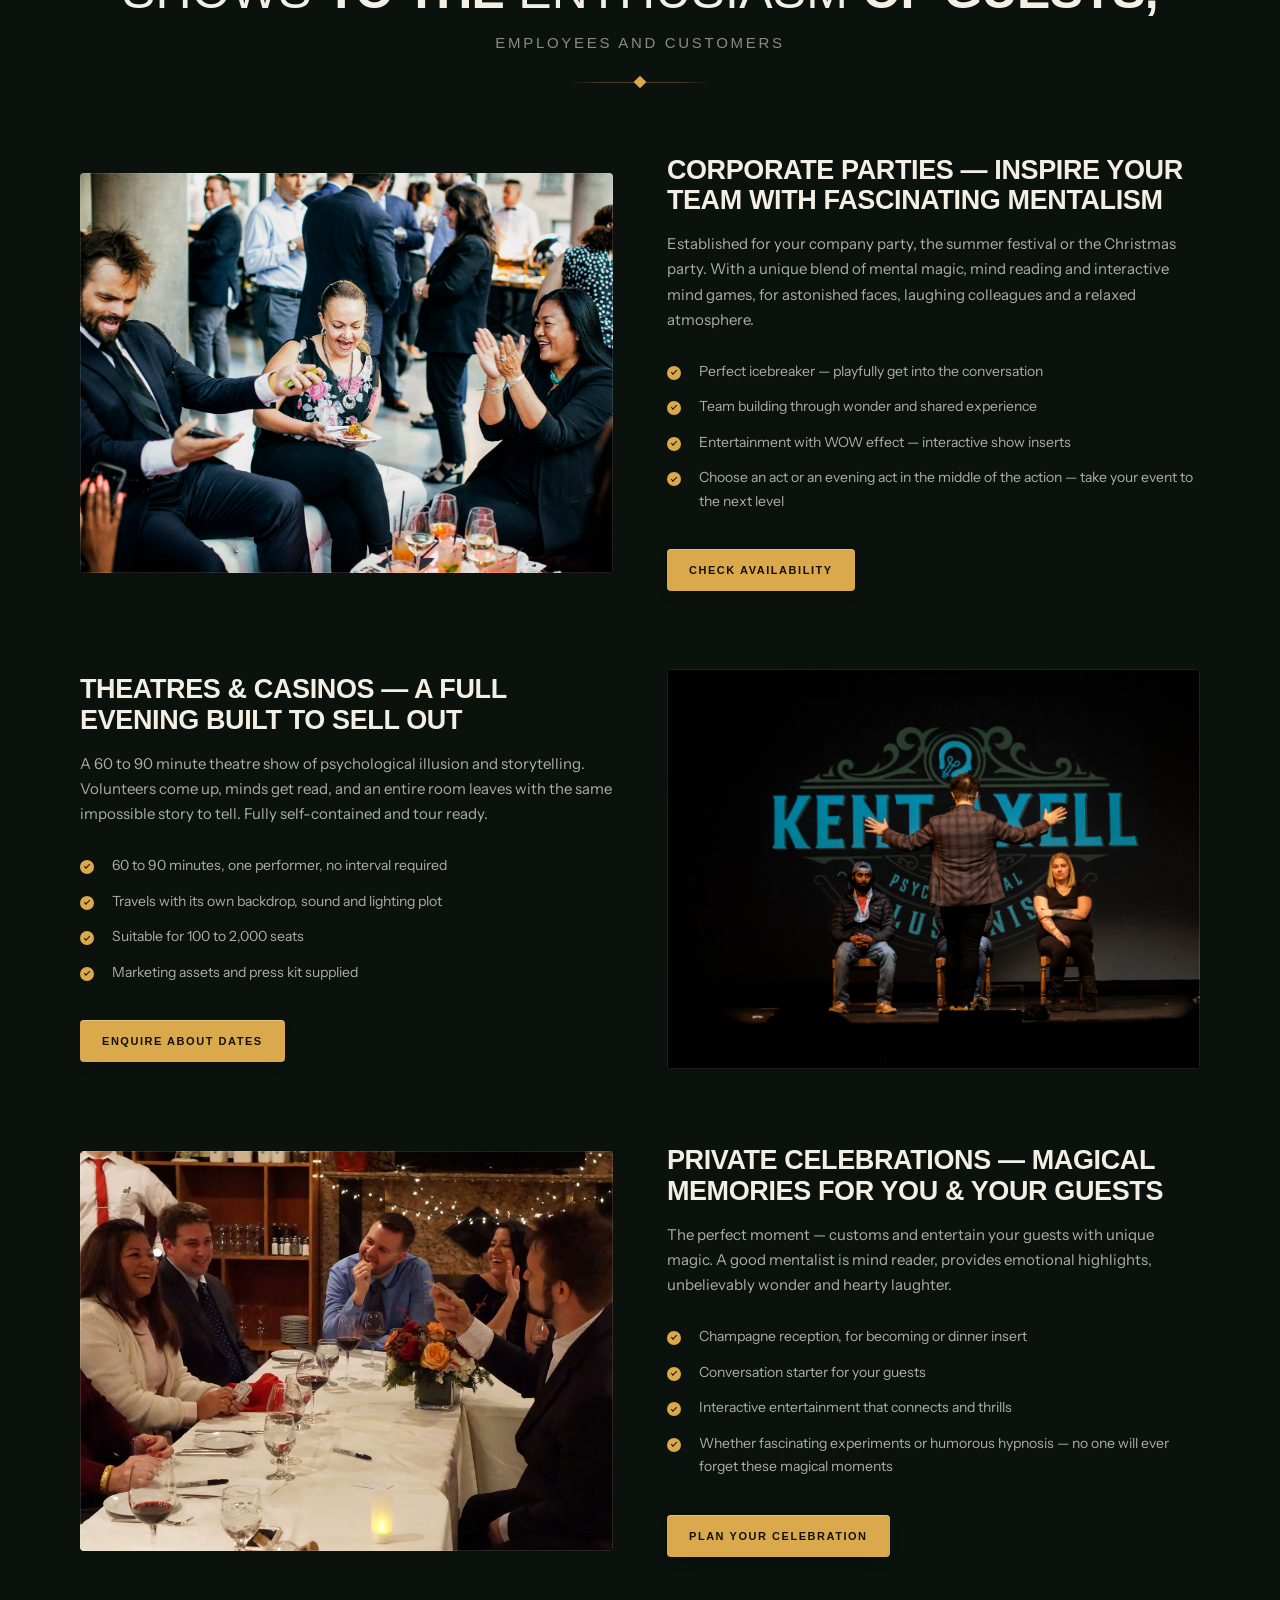
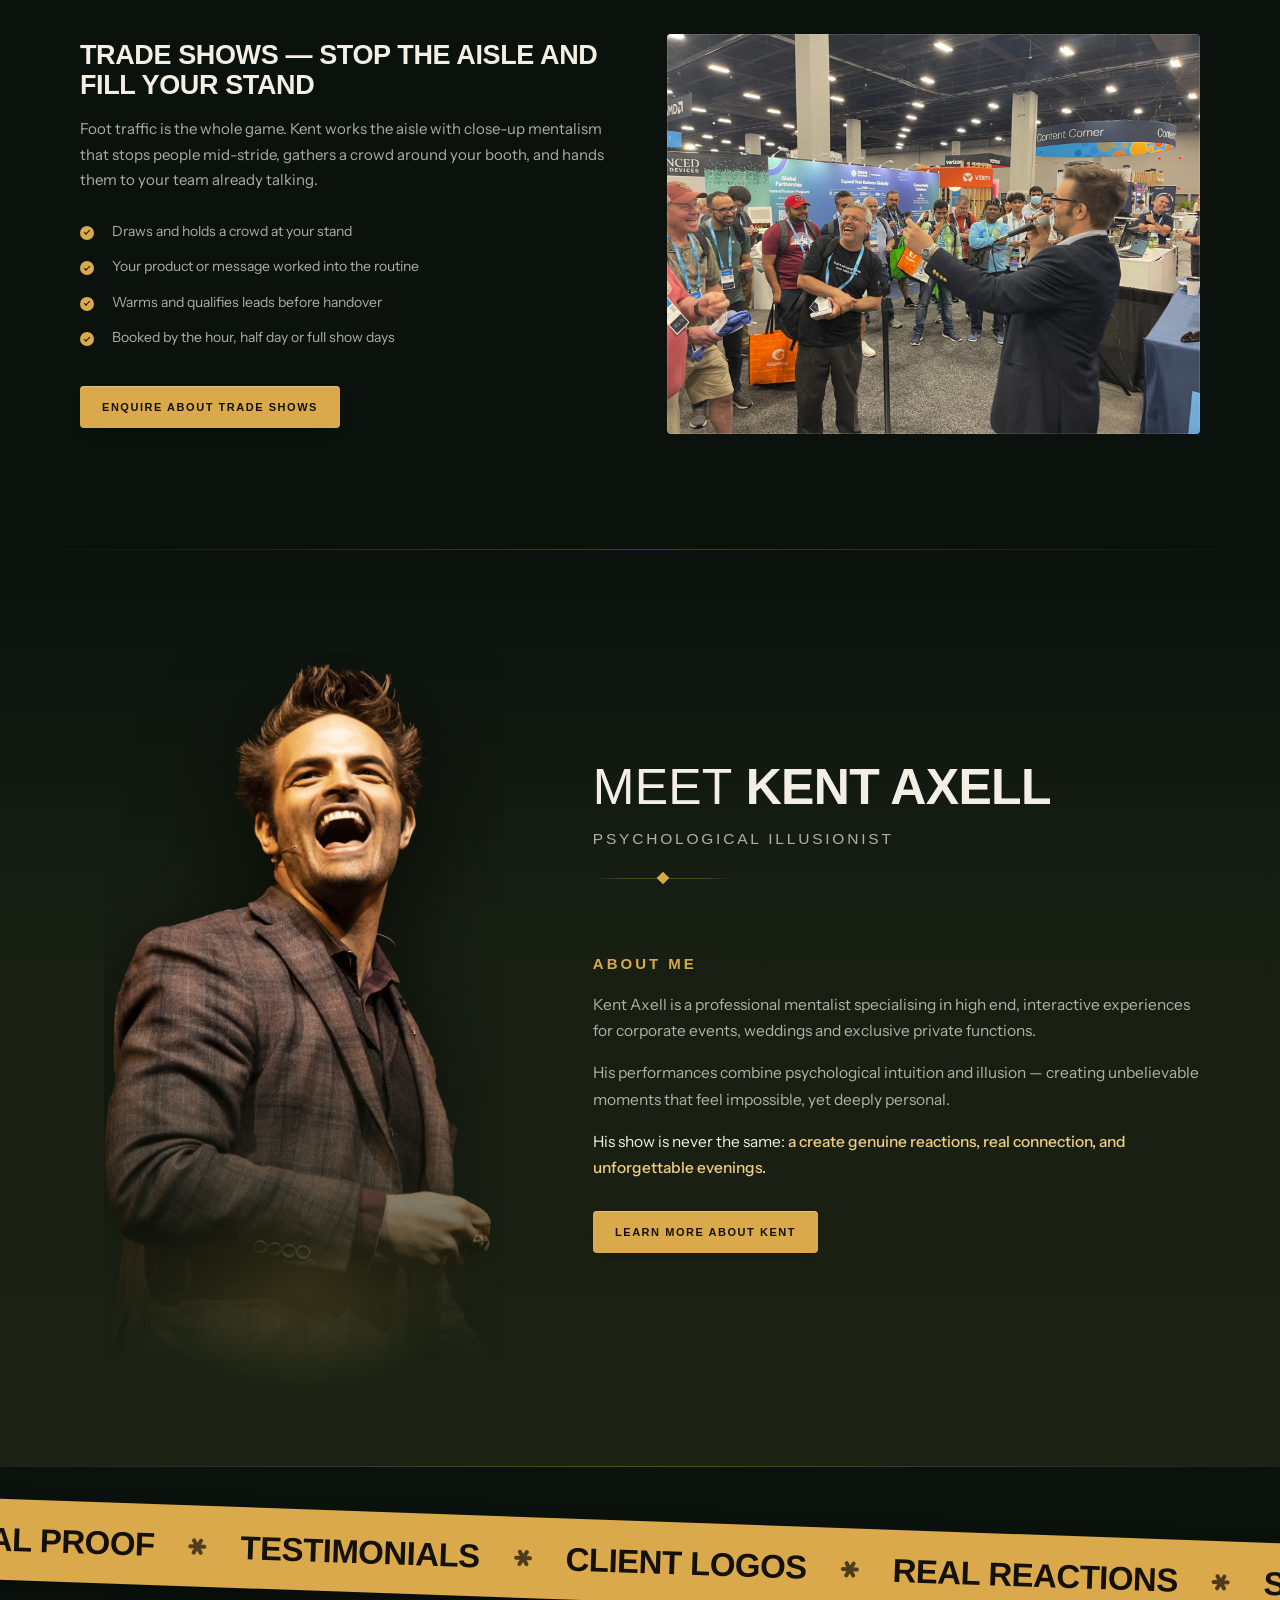
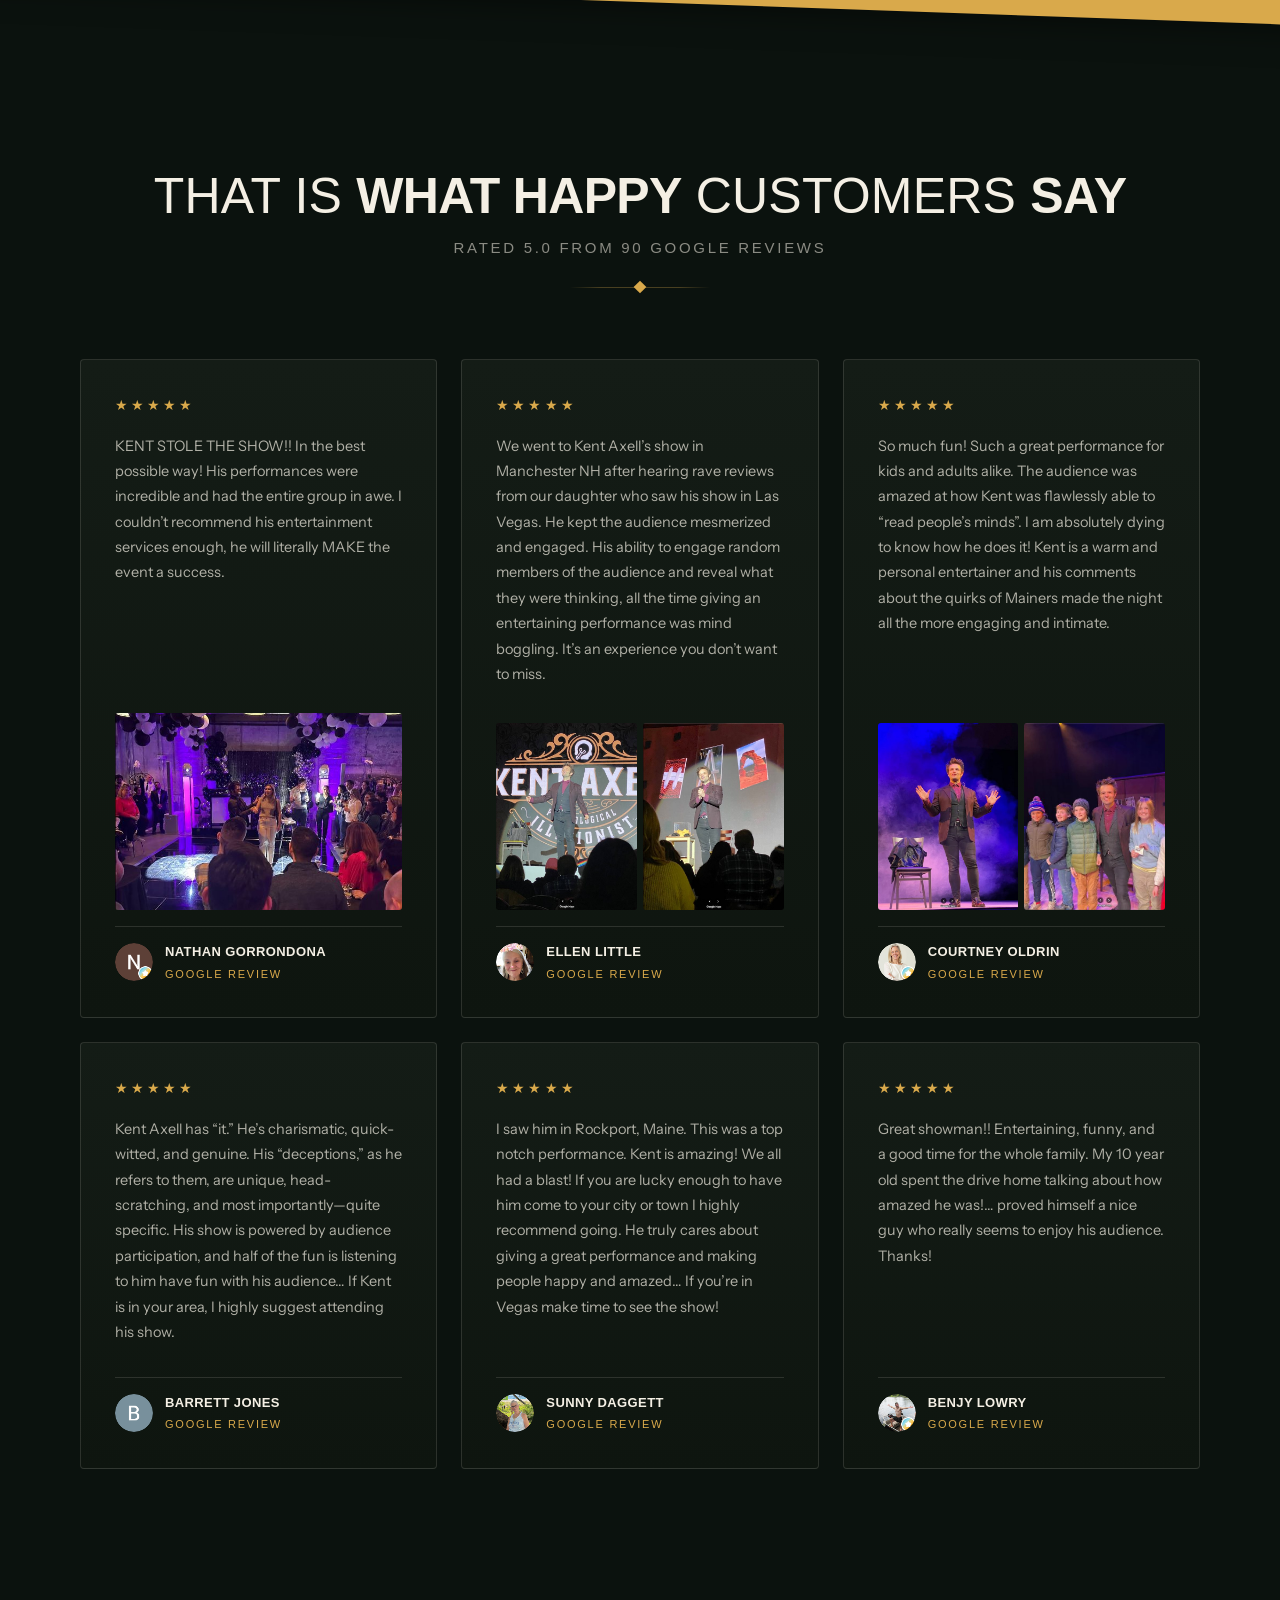
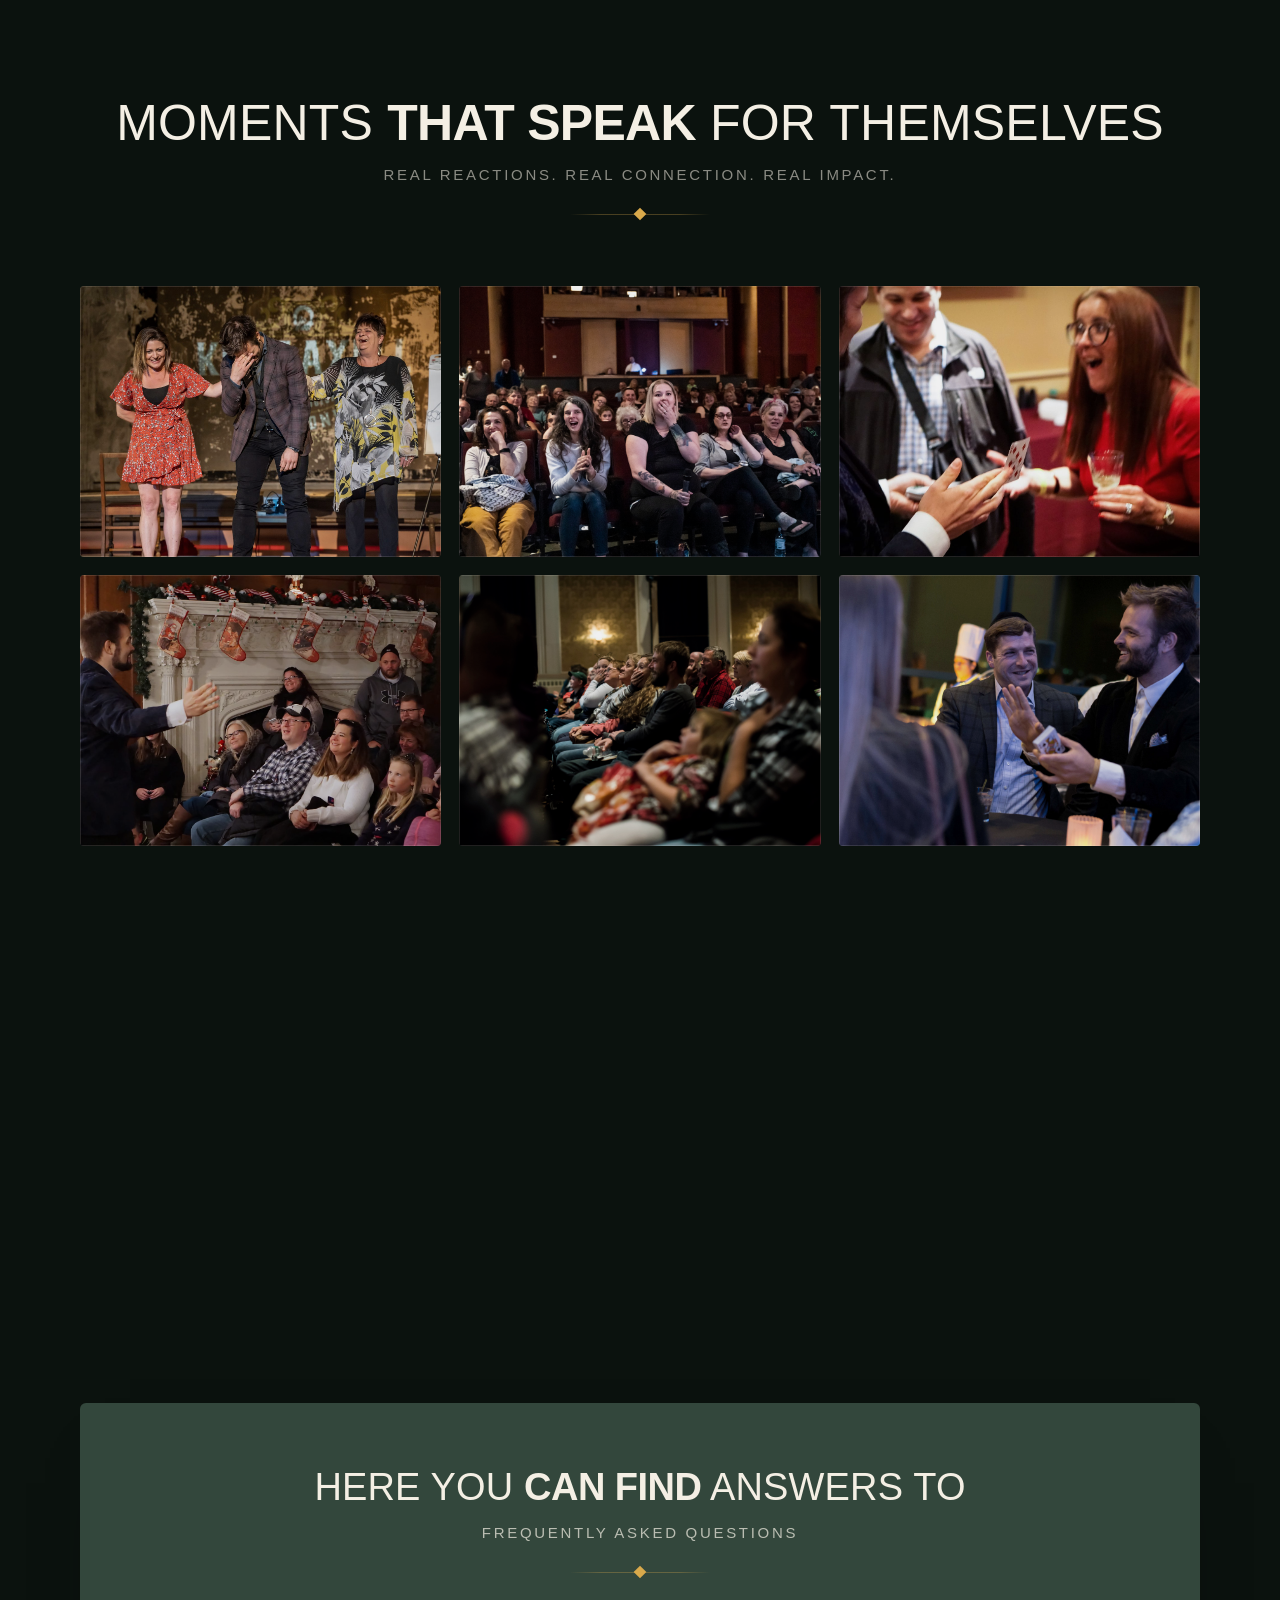
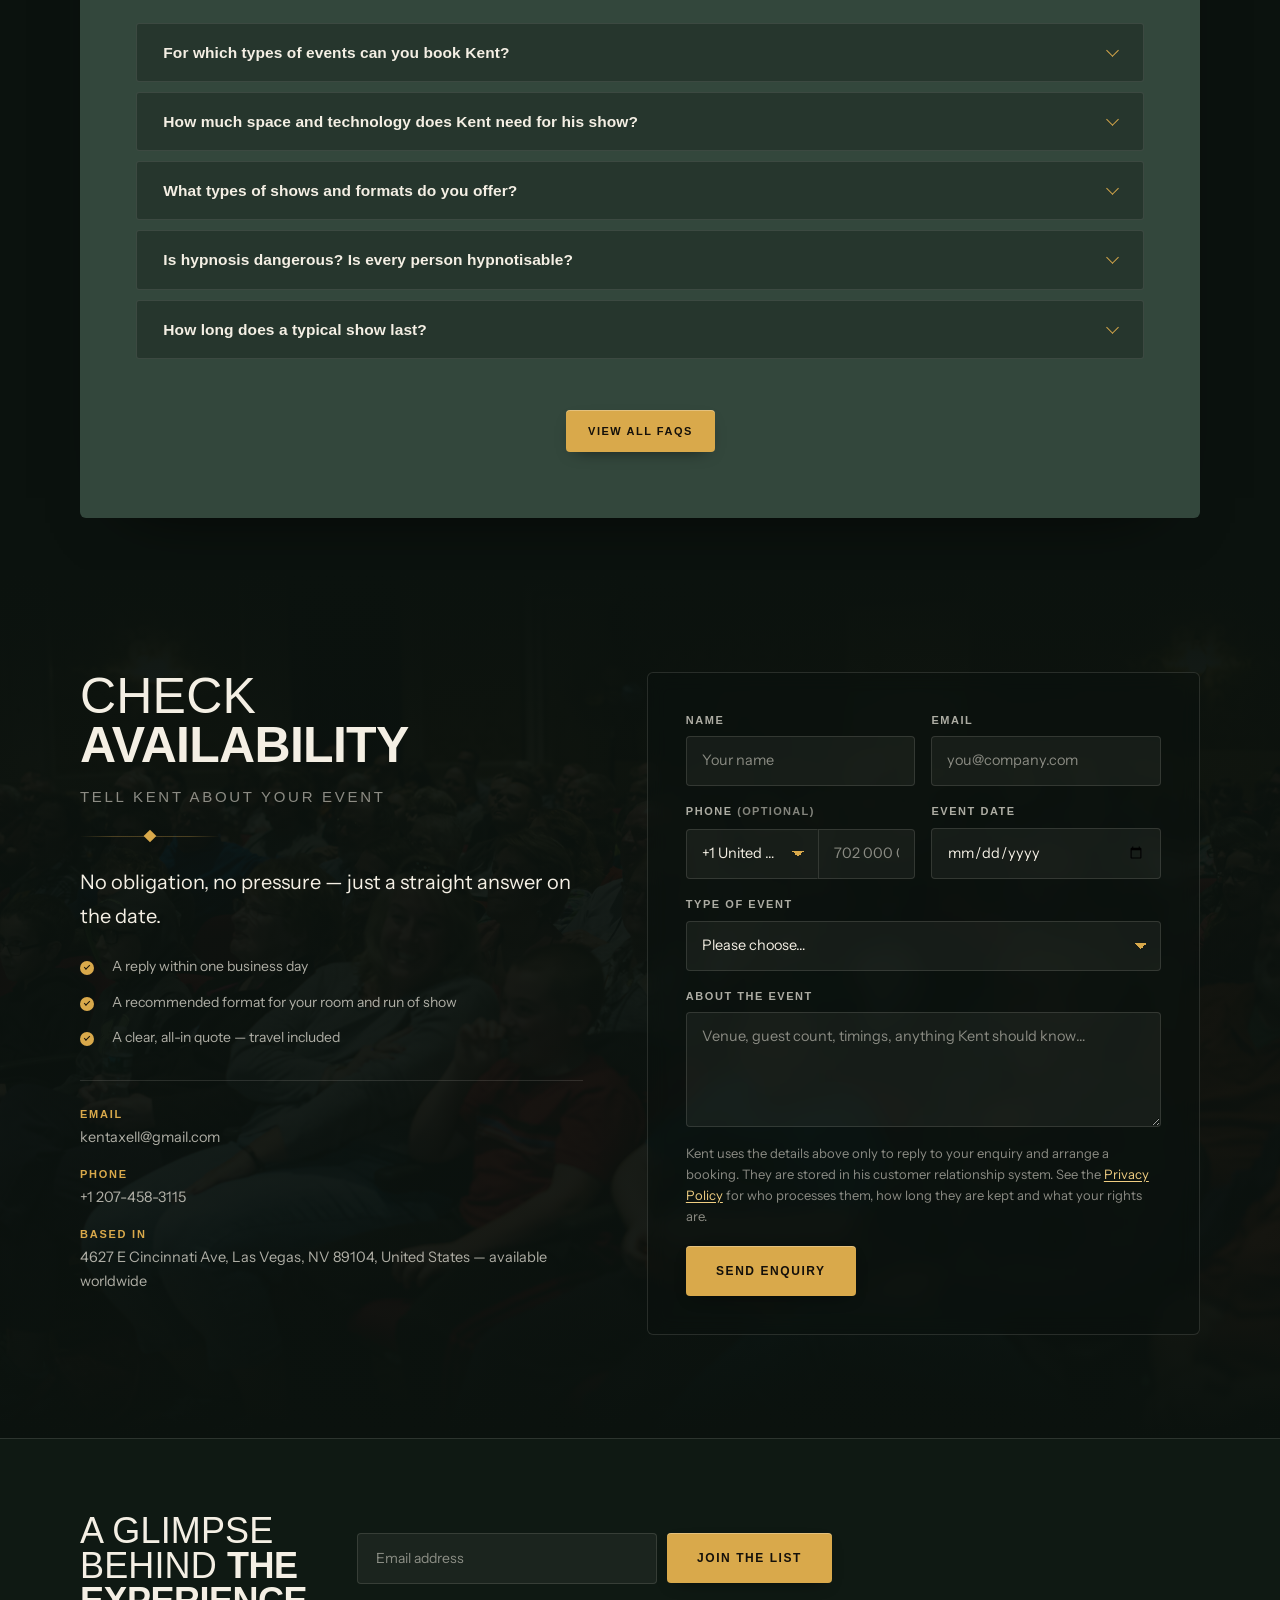
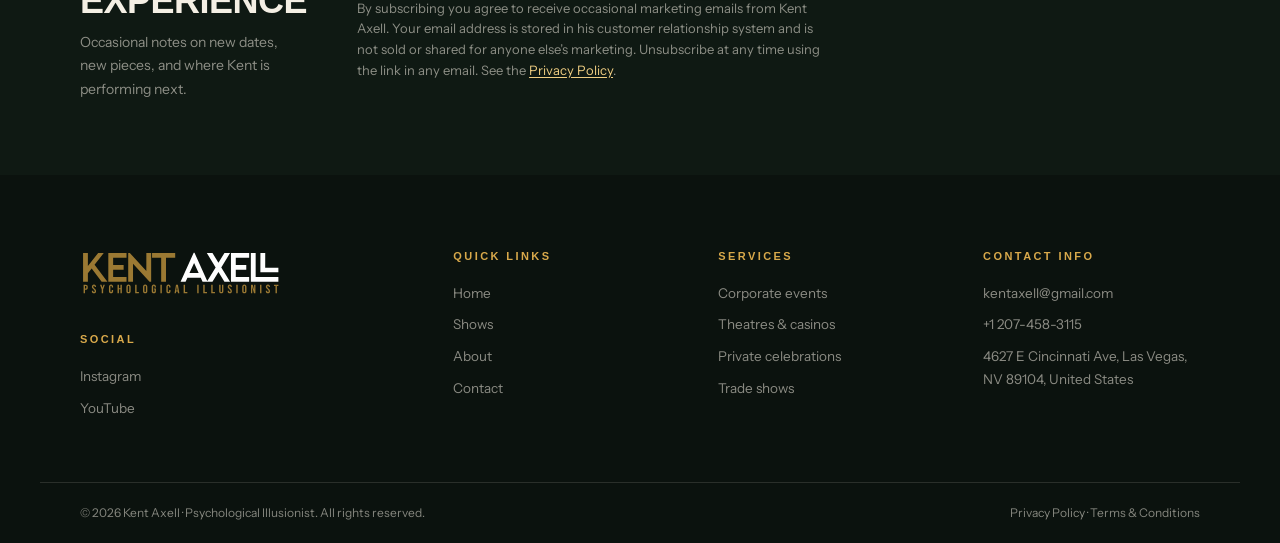
==== commit 65cb92bd: "Auto-commit: 404.html, kent-axell-logo.svg, index.html +2 more Committed automatically at the end of" ====
--- a/index.html
+++ b/index.html
@@ -63,7 +63,7 @@
   <div class="wrap header__in">
 
     <a class="brand" href="#top" aria-label="Kent Axell, home">
-      <img class="brand__type" src="assets/img/kent-axell-png2.png" alt="Kent Axell">
+      <img class="brand__type" src="assets/img/kent-axell-logo.svg" alt="Kent Axell" width="1206" height="286">
     </a>
 
     <nav class="nav" id="nav" aria-label="Primary">
@@ -790,7 +790,7 @@
 
     <div class="footer__brandcol">
         <a class="brand brand--footer" href="#top" aria-label="Kent Axell, home">
-          <img class="brand__type" src="assets/img/kent-axell-png2.png" alt="Kent Axell">
+          <img class="brand__type" src="assets/img/kent-axell-logo.svg" alt="Kent Axell" width="1206" height="286">
         </a>
       <h3>Social</h3>
       <ul class="footer__social">
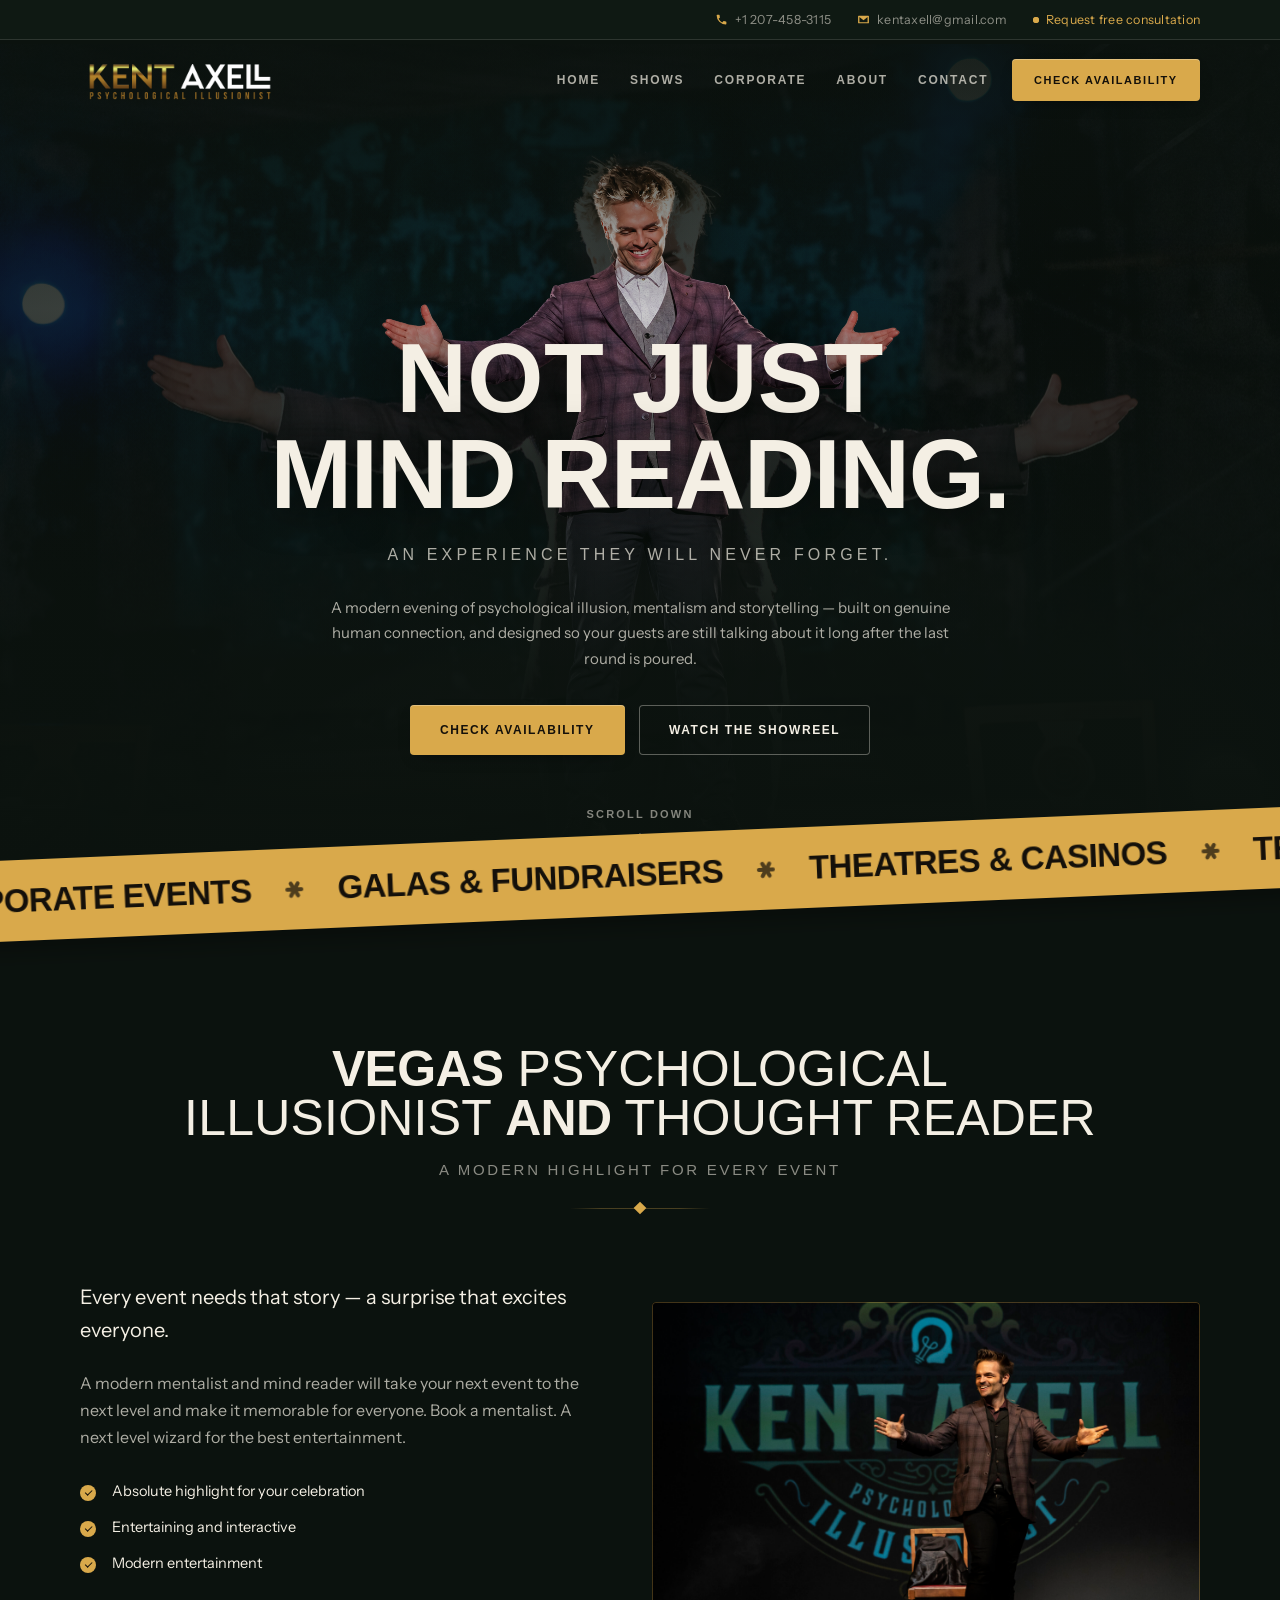
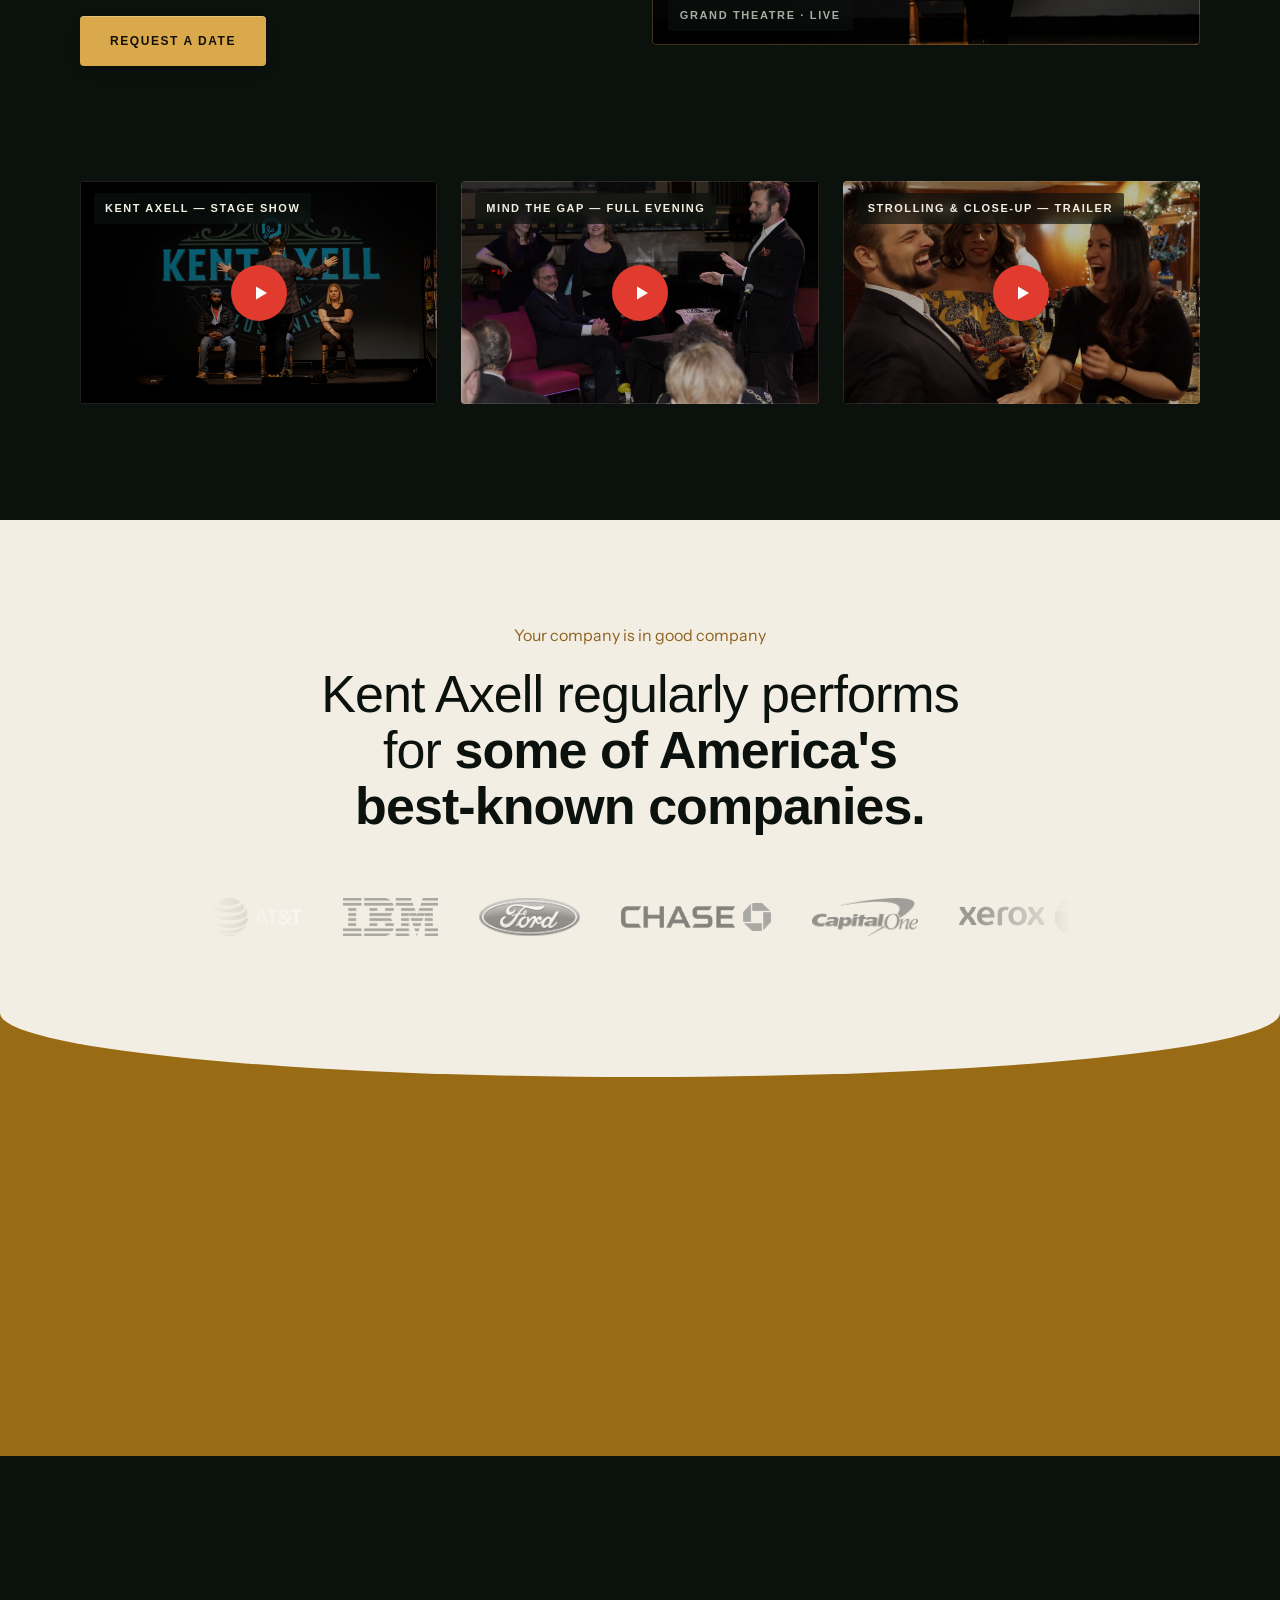
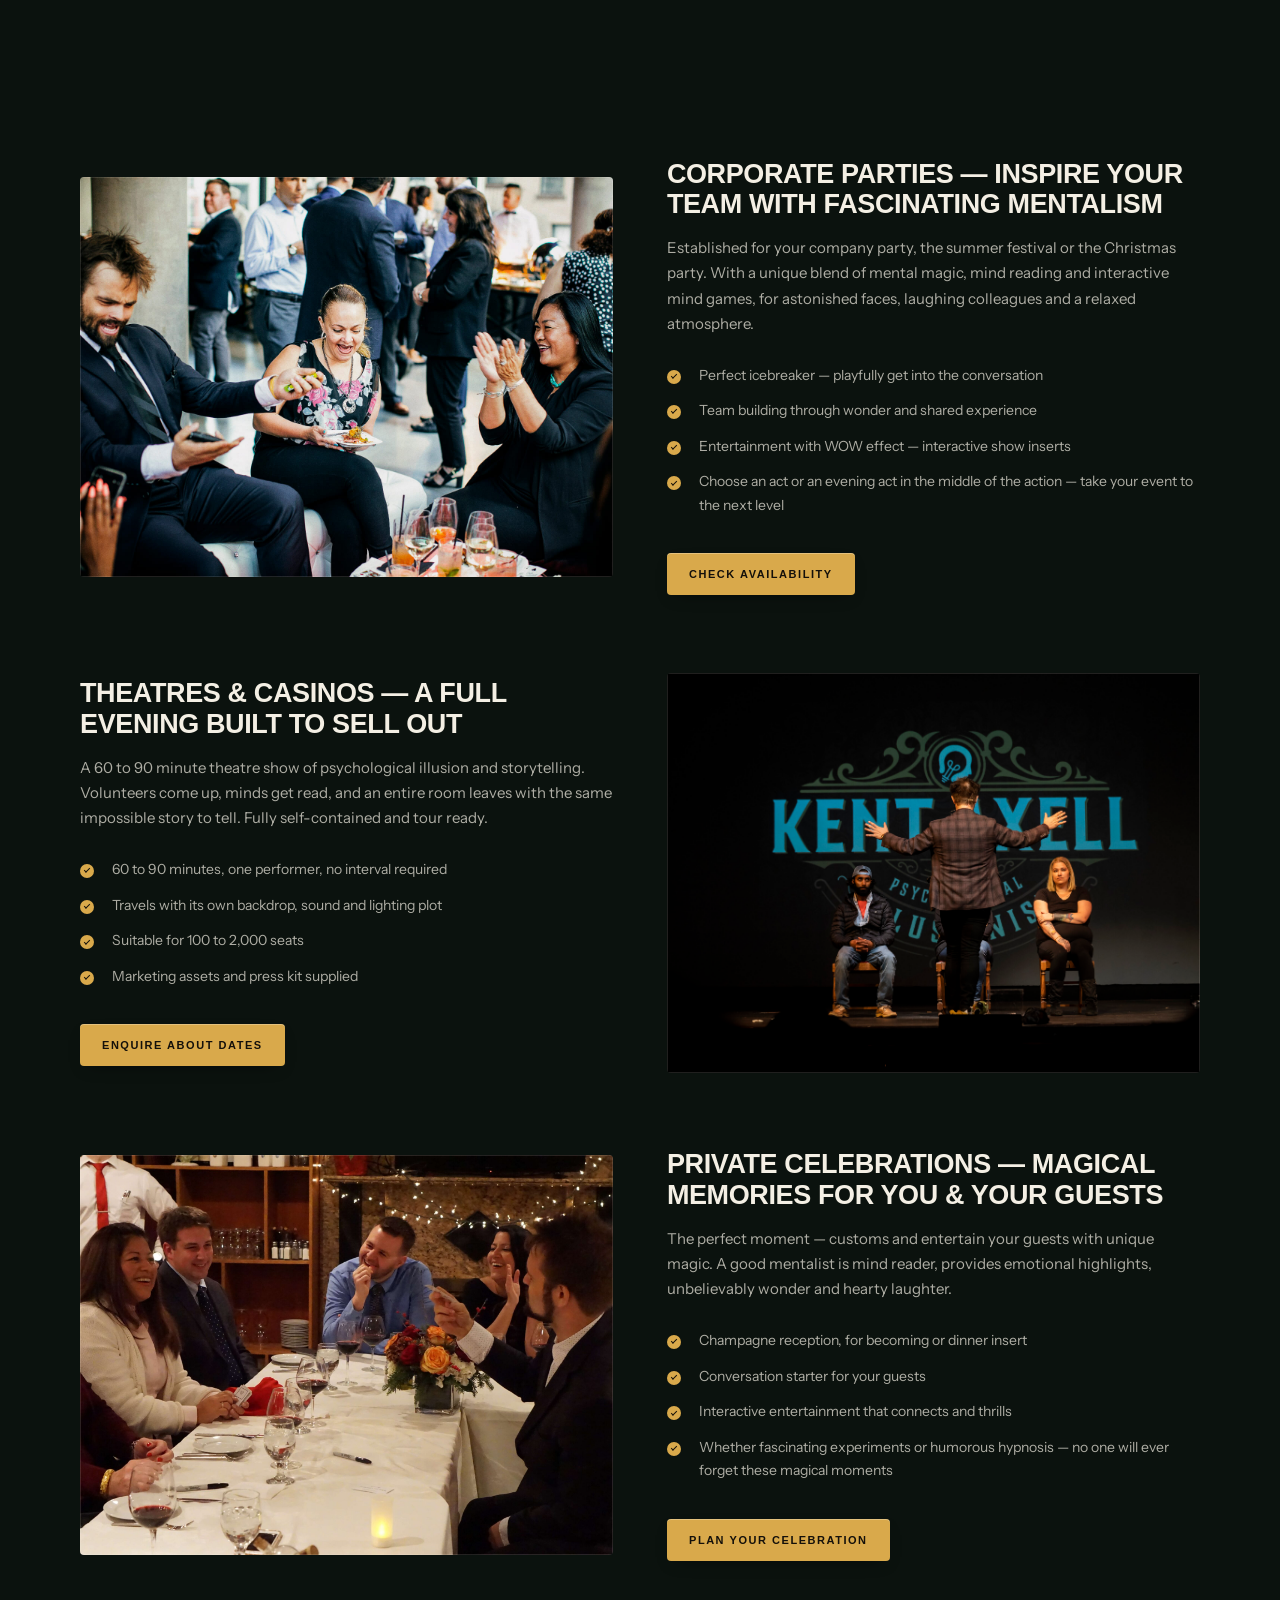
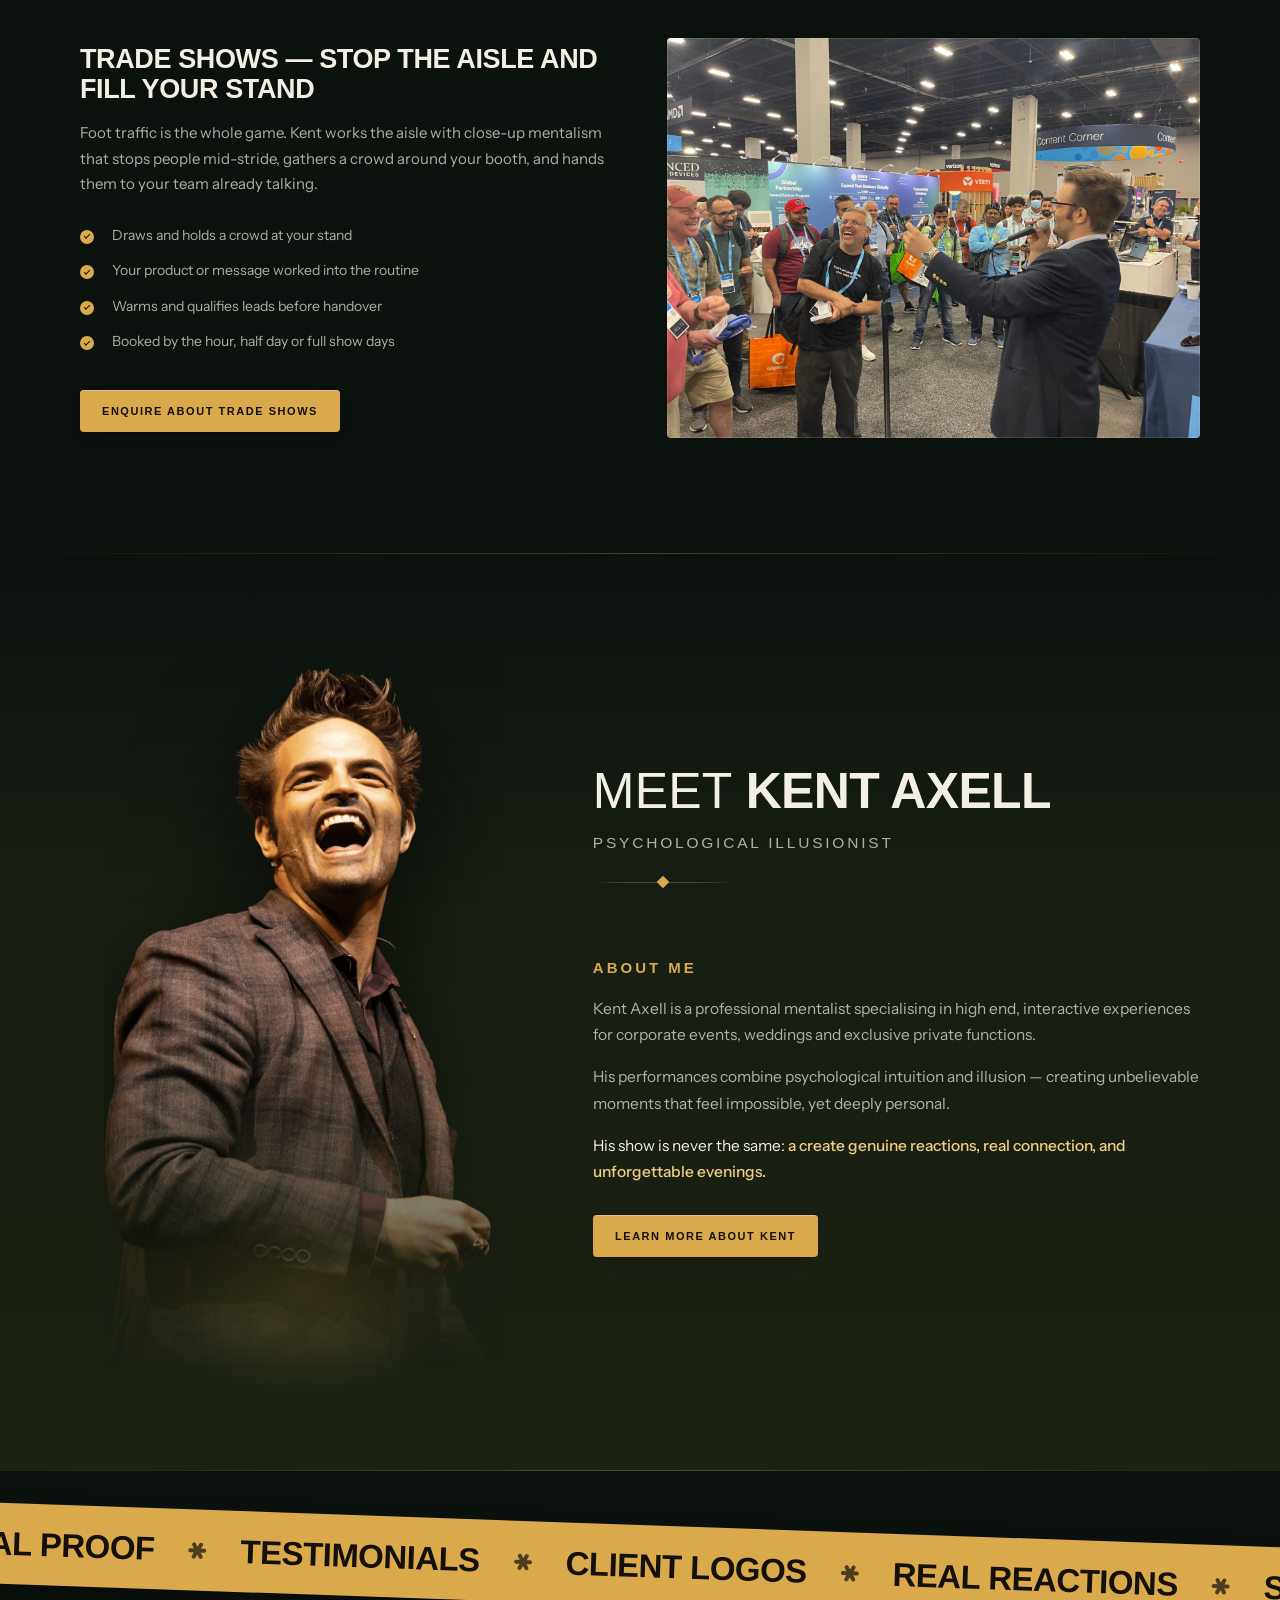
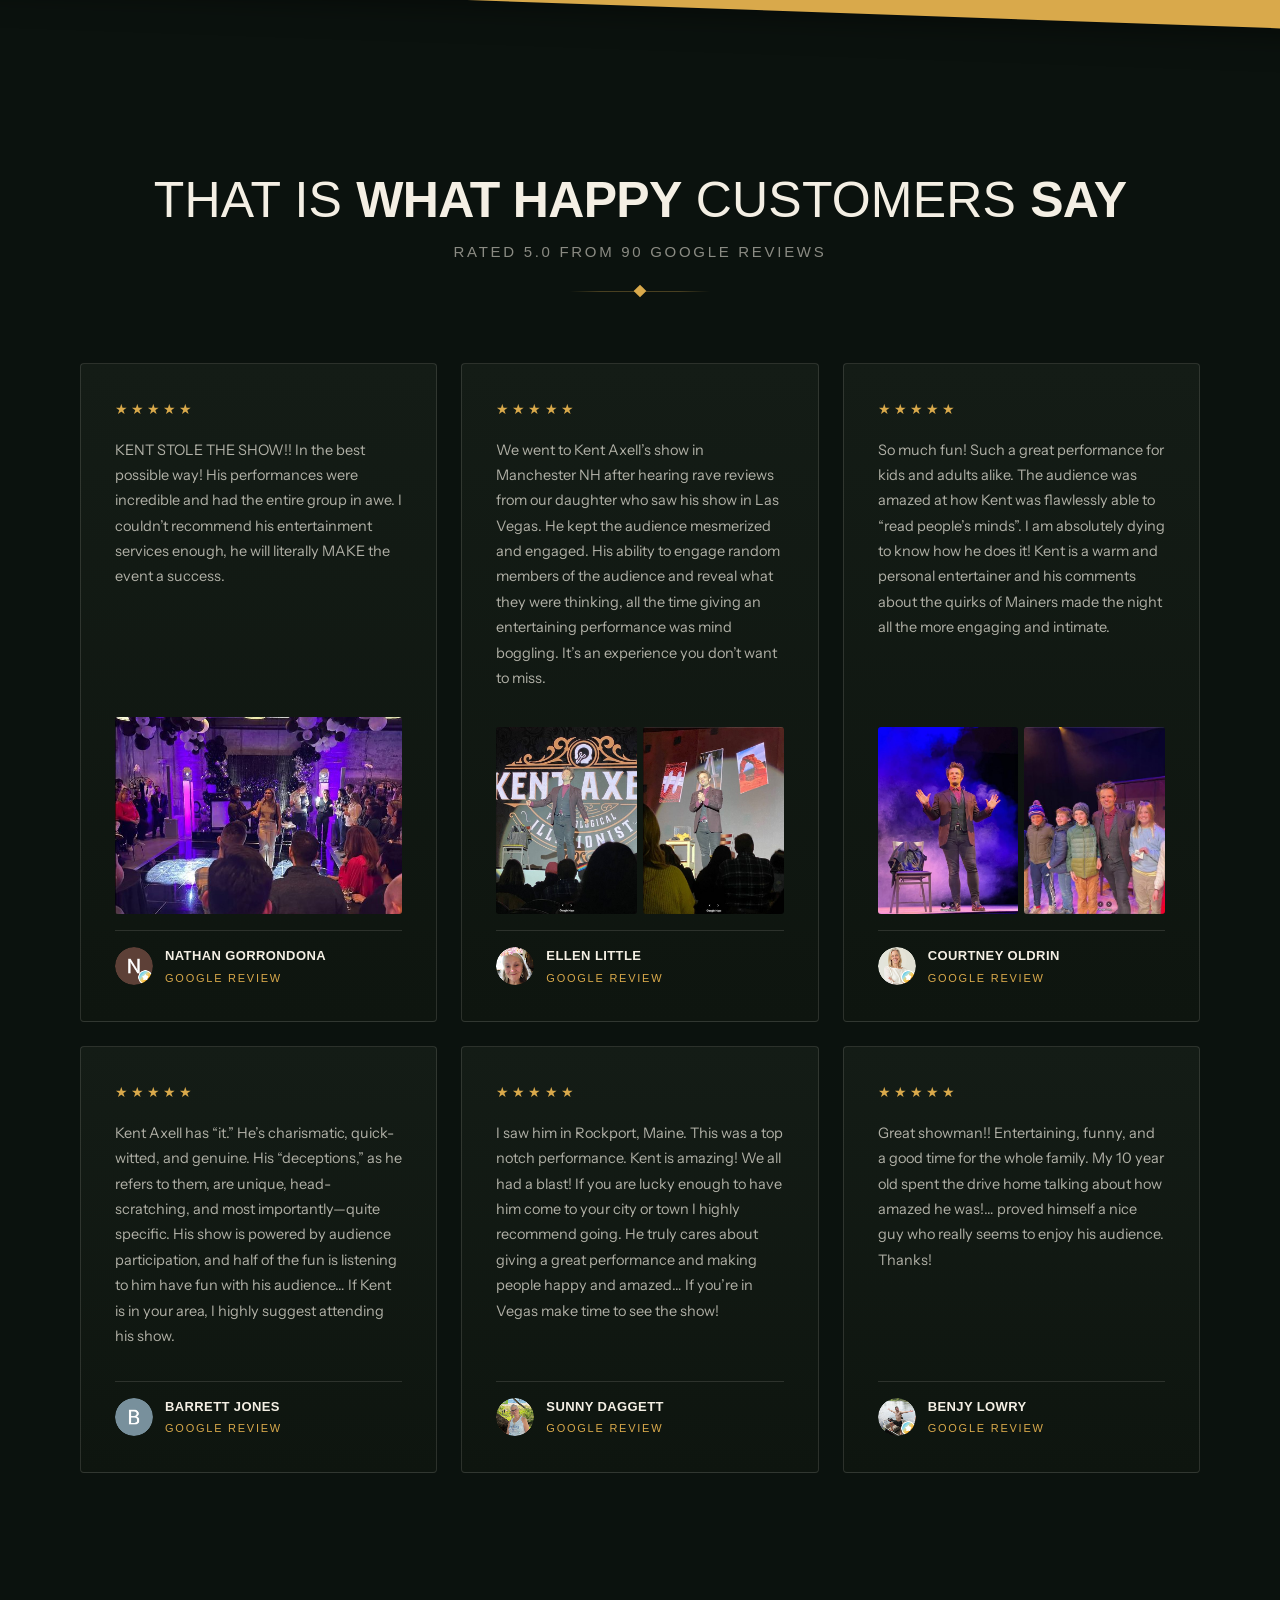
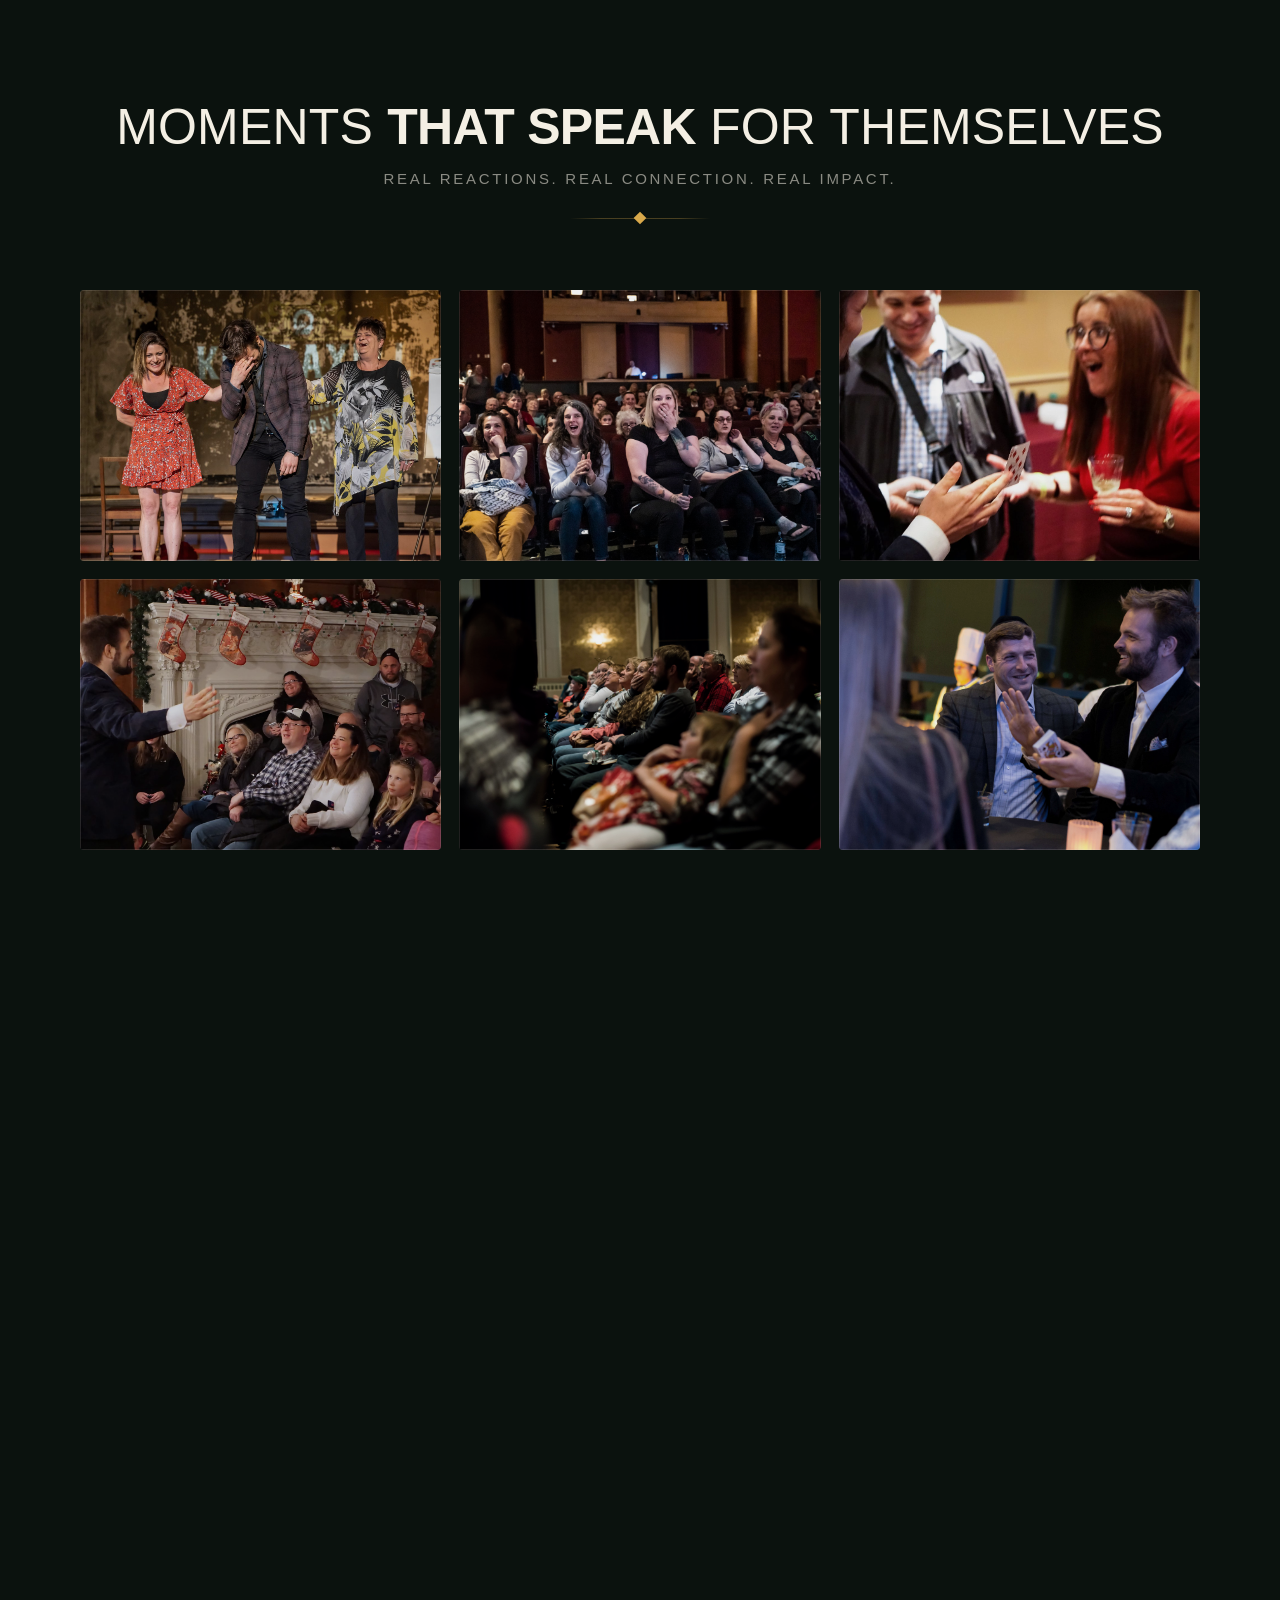
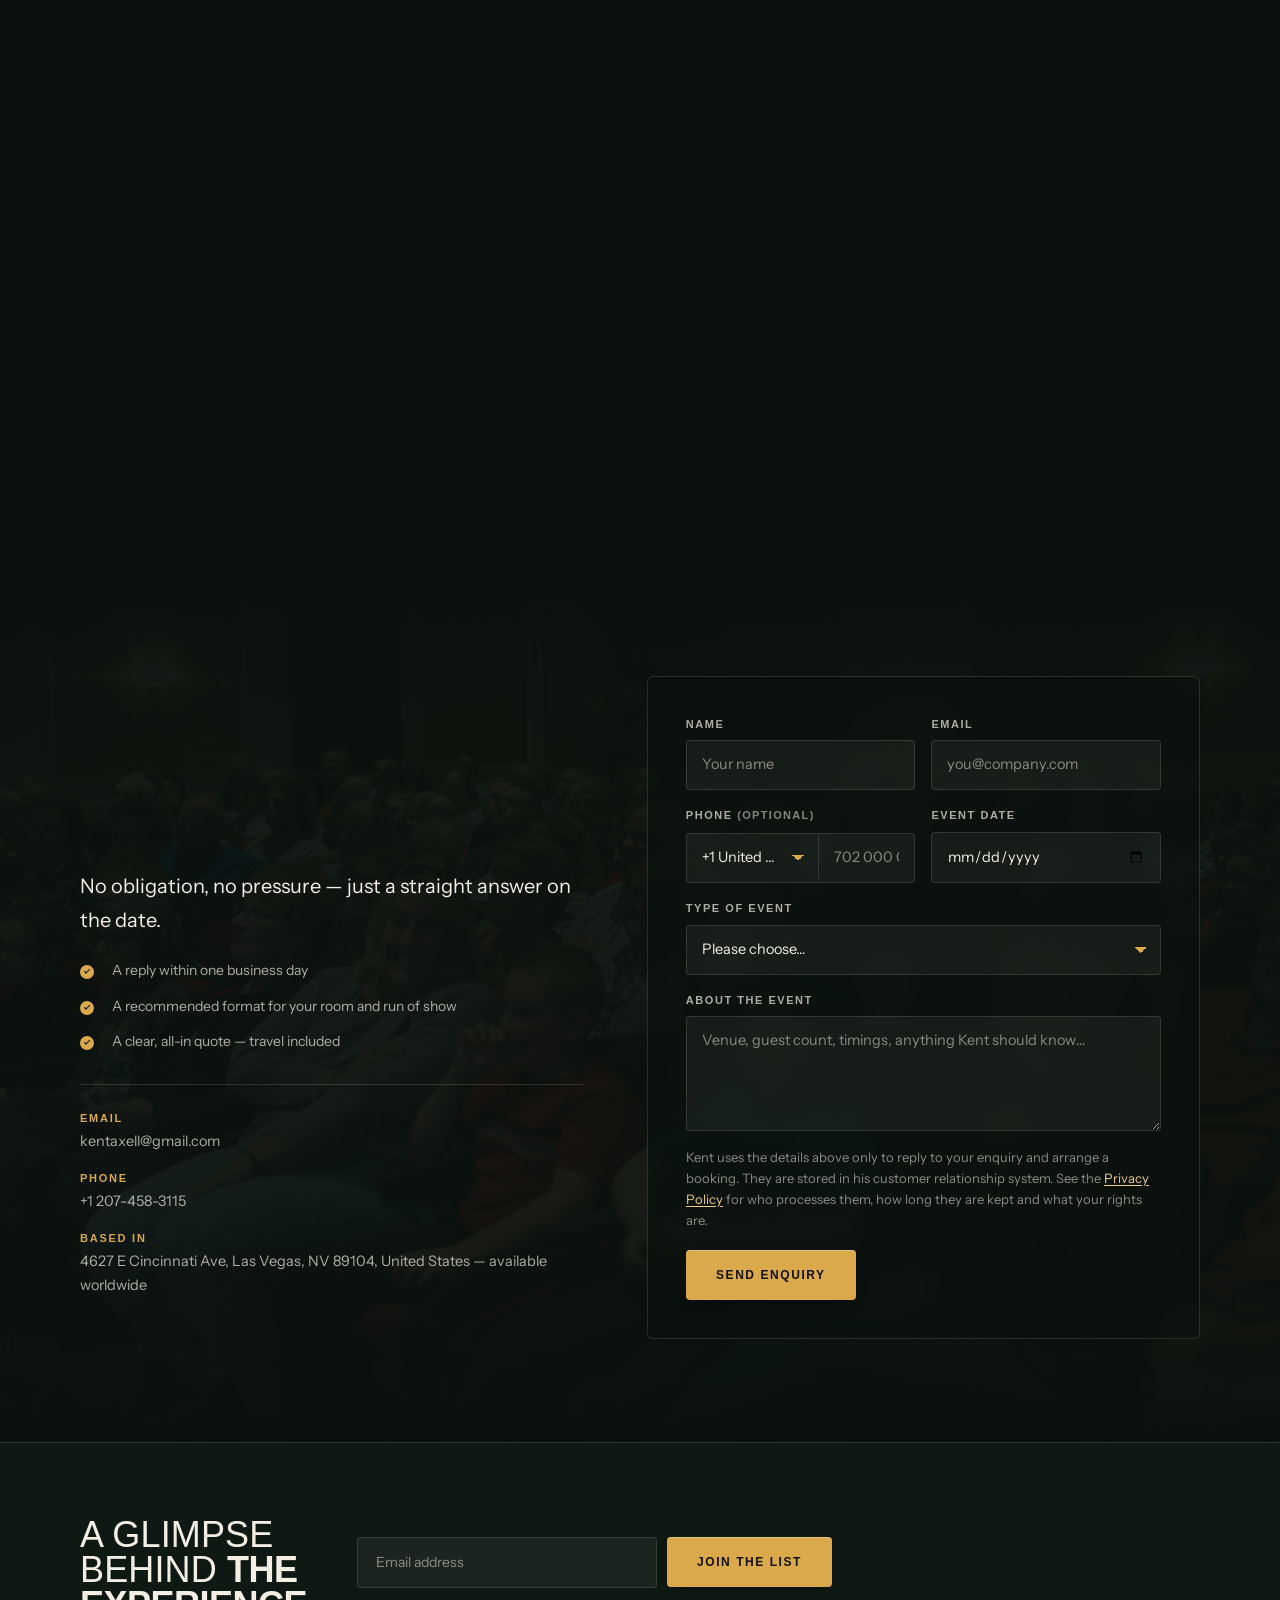
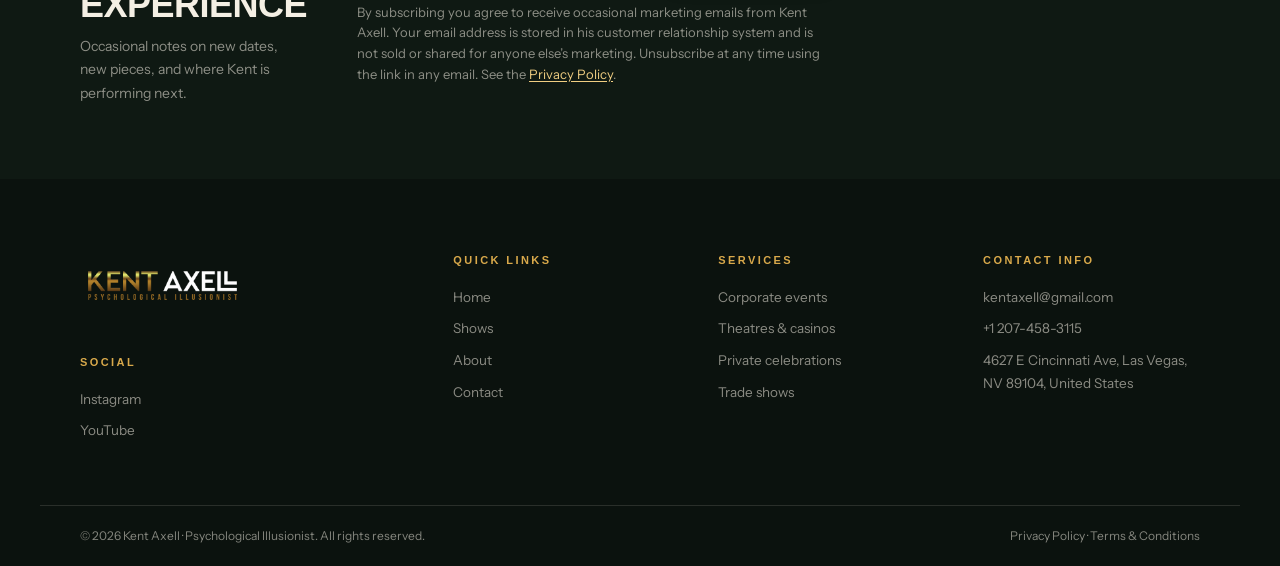
==== commit b186b9e8: "Install Vercel Web Analytics Vercel Web Analytics Installation Complete  Successfully installed and " ====
--- a/index.html
+++ b/index.html
@@ -35,6 +35,7 @@
 <link rel="preconnect" href="https://fonts.gstatic.com" crossorigin>
 <link href="https://fonts.googleapis.com/css2?family=Instrument+Sans:wght@400..600&display=swap" rel="stylesheet">
 <link rel="stylesheet" href="assets/css/styles.css">
+<script defer src="/_vercel/insights/script.js"></script>
 </head>
 <body>
 
@@ -63,7 +64,7 @@
   <div class="wrap header__in">
 
     <a class="brand" href="#top" aria-label="Kent Axell, home">
-      <img class="brand__type" src="assets/img/kent-axell-logo.svg" alt="Kent Axell" width="1206" height="286">
+      <img class="brand__type" src="assets/img/kent-axell-png2.png" alt="Kent Axell">
     </a>
 
     <nav class="nav" id="nav" aria-label="Primary">
@@ -790,7 +791,7 @@
 
     <div class="footer__brandcol">
         <a class="brand brand--footer" href="#top" aria-label="Kent Axell, home">
-          <img class="brand__type" src="assets/img/kent-axell-logo.svg" alt="Kent Axell" width="1206" height="286">
+          <img class="brand__type" src="assets/img/kent-axell-png2.png" alt="Kent Axell">
         </a>
       <h3>Social</h3>
       <ul class="footer__social">
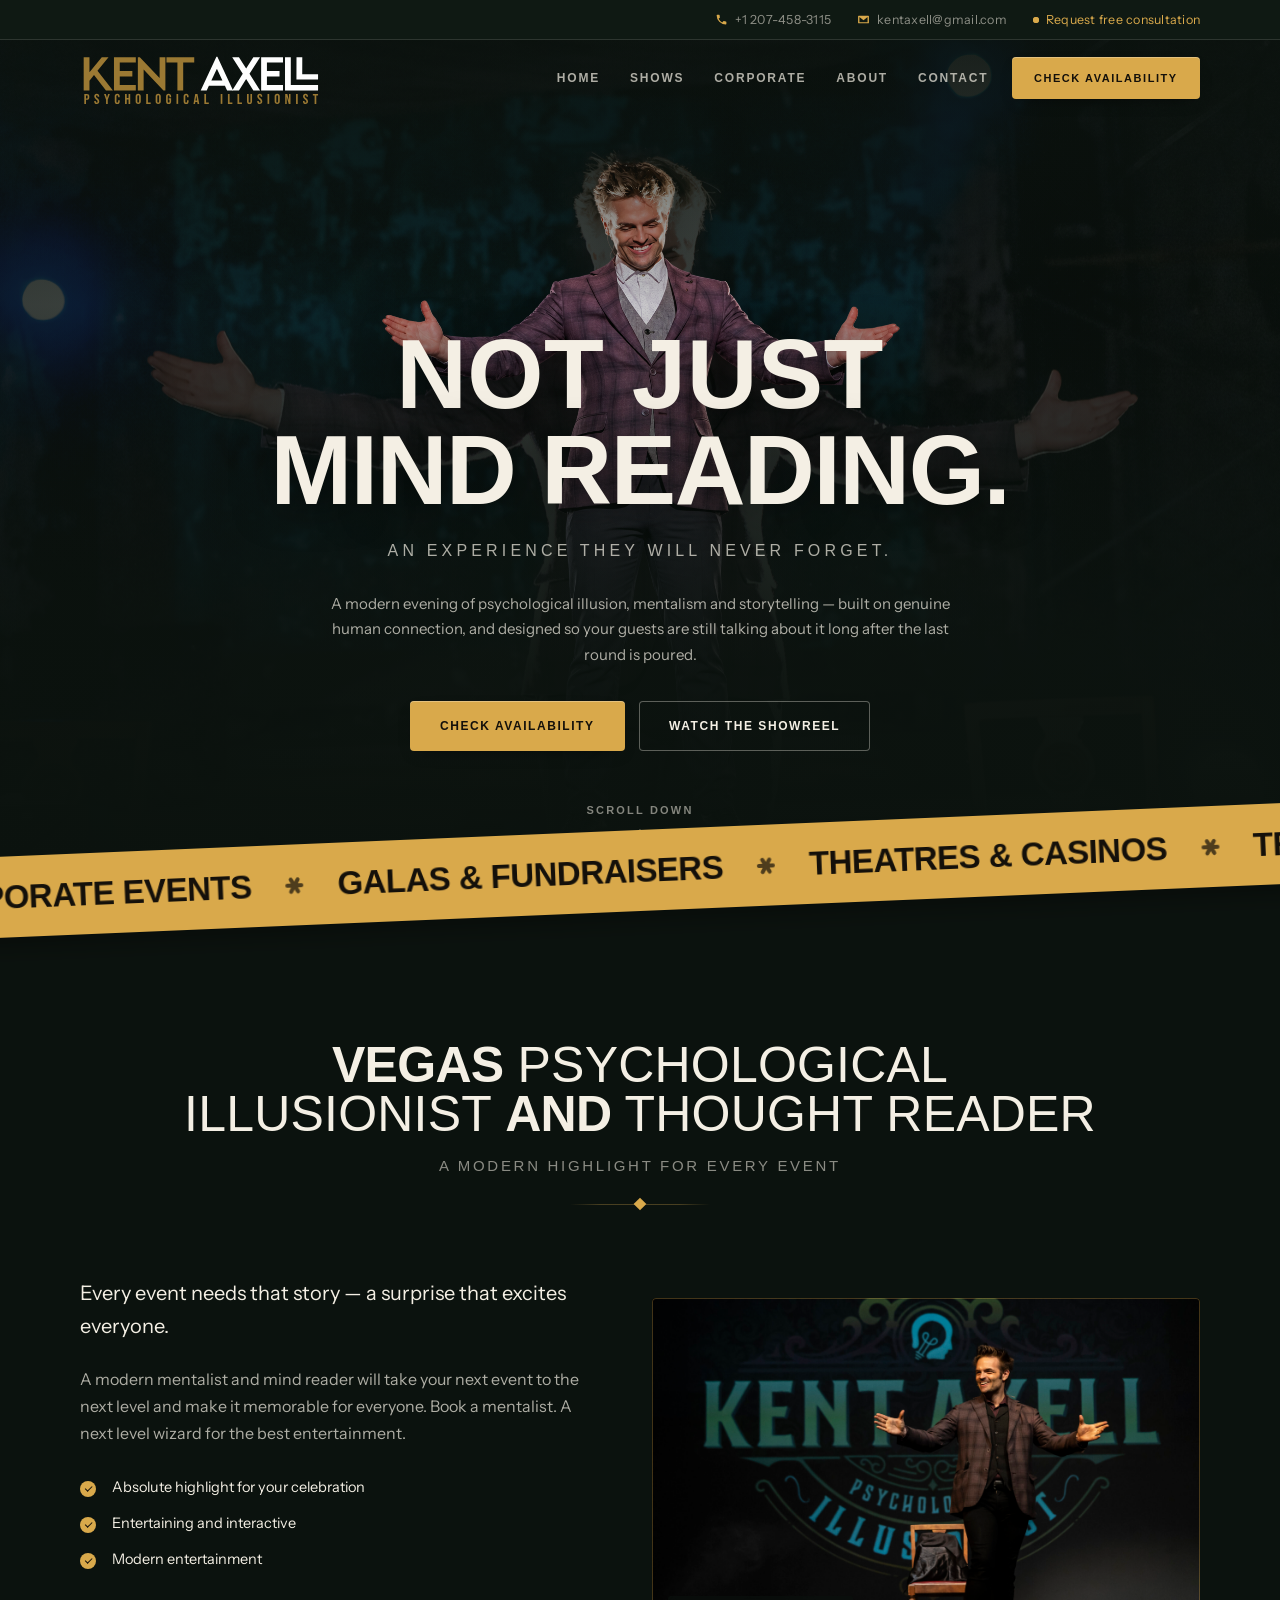
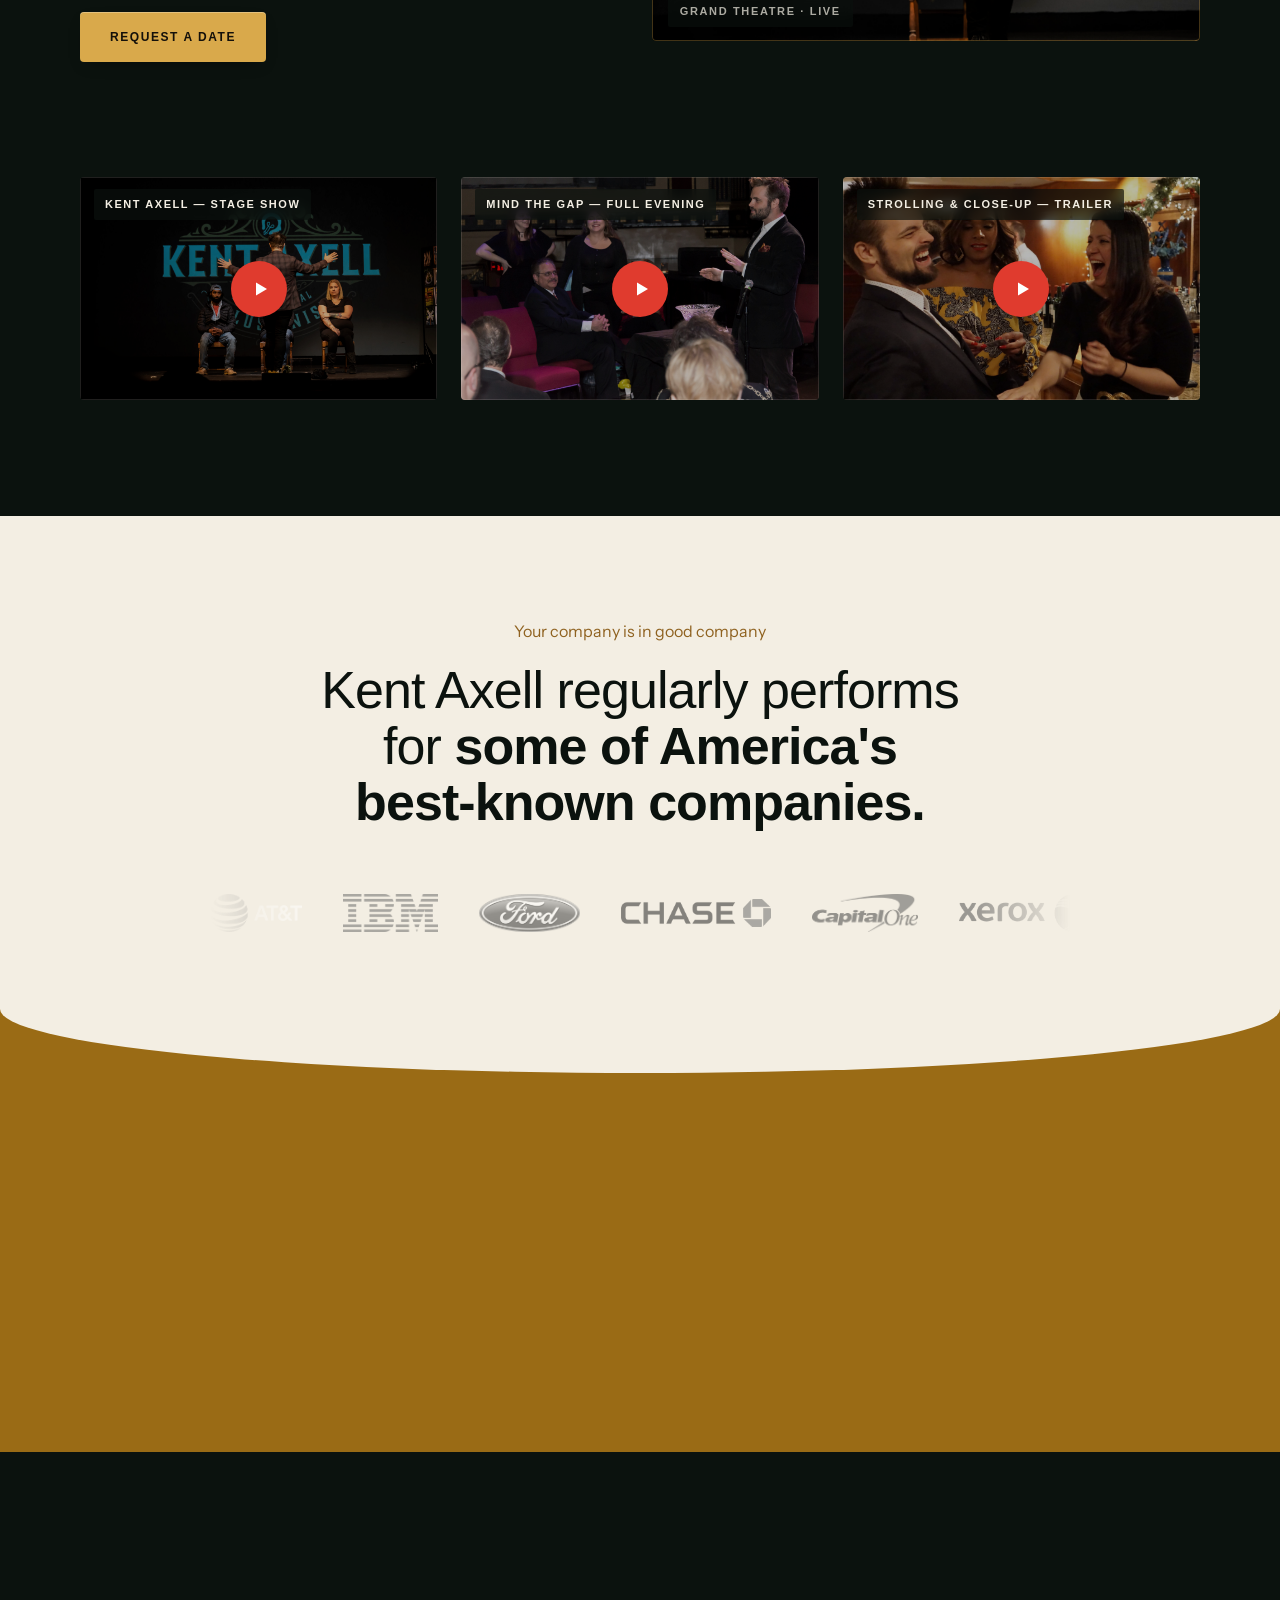
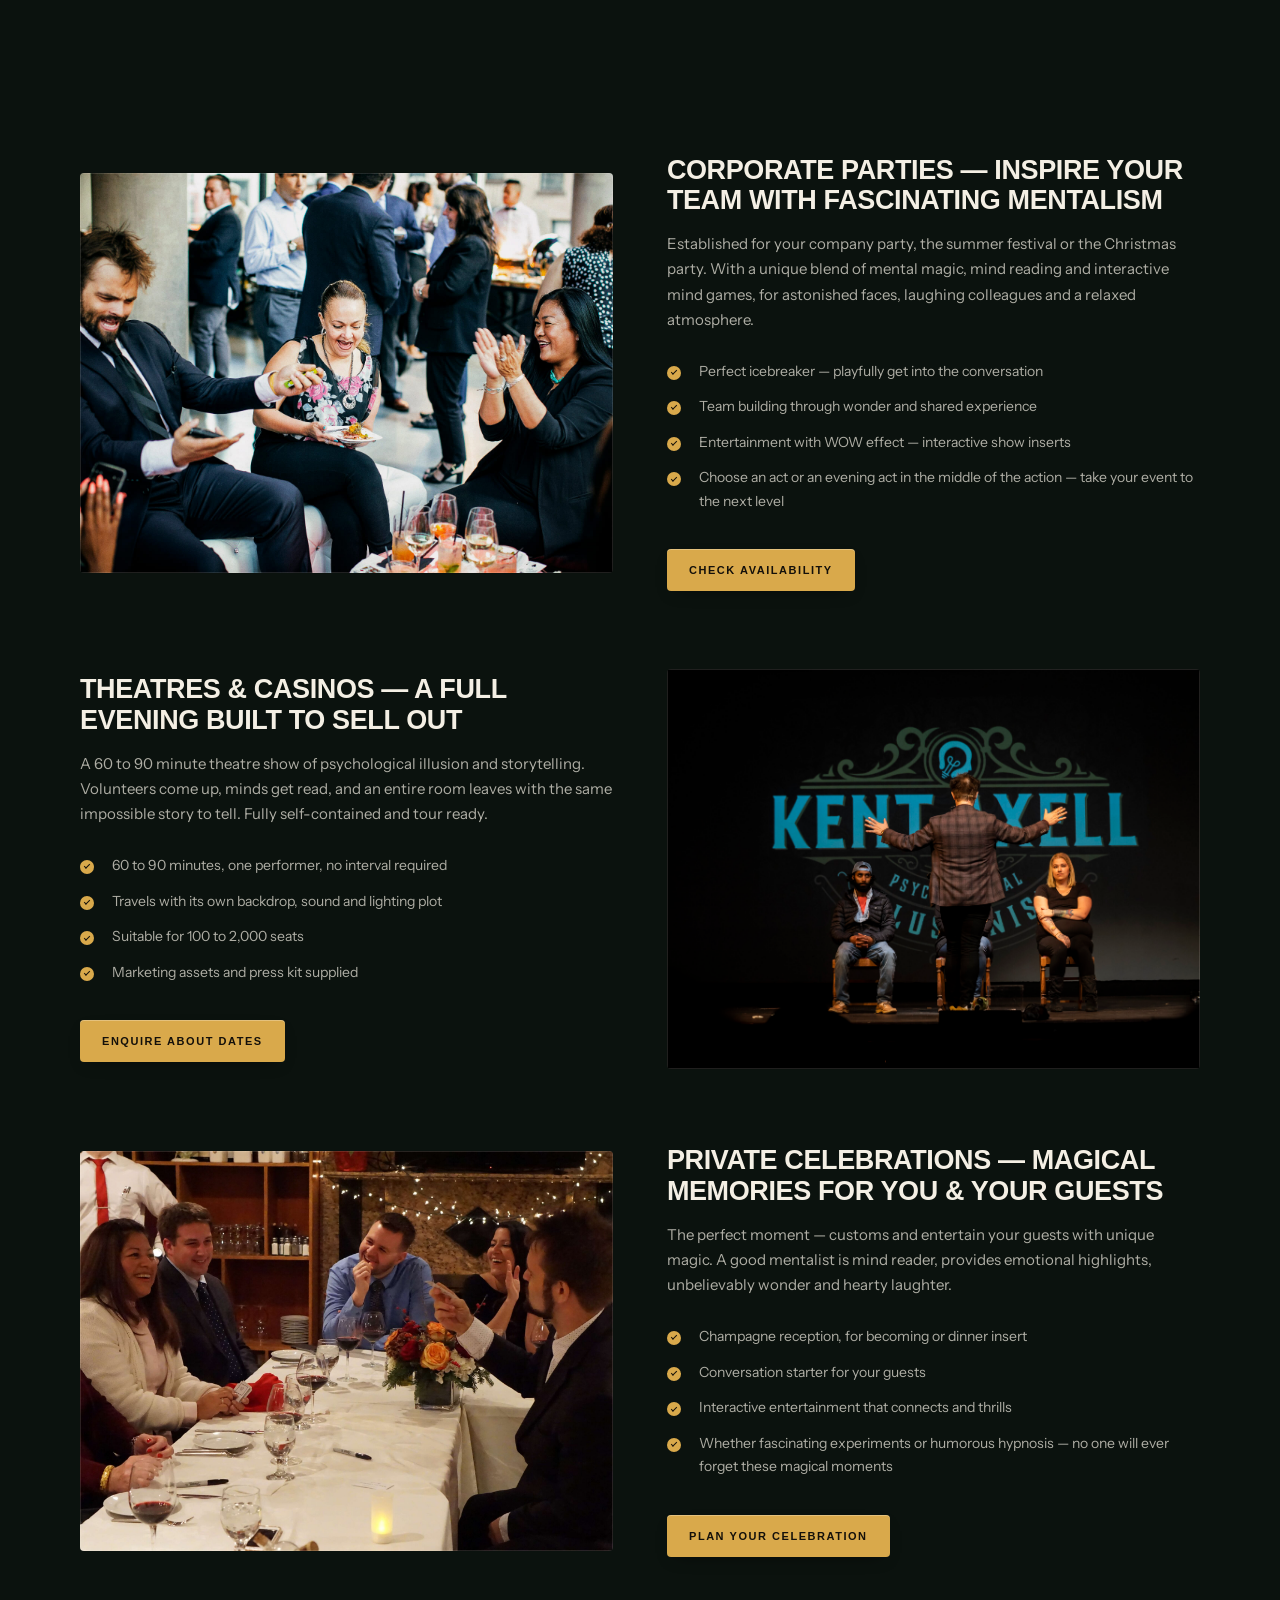
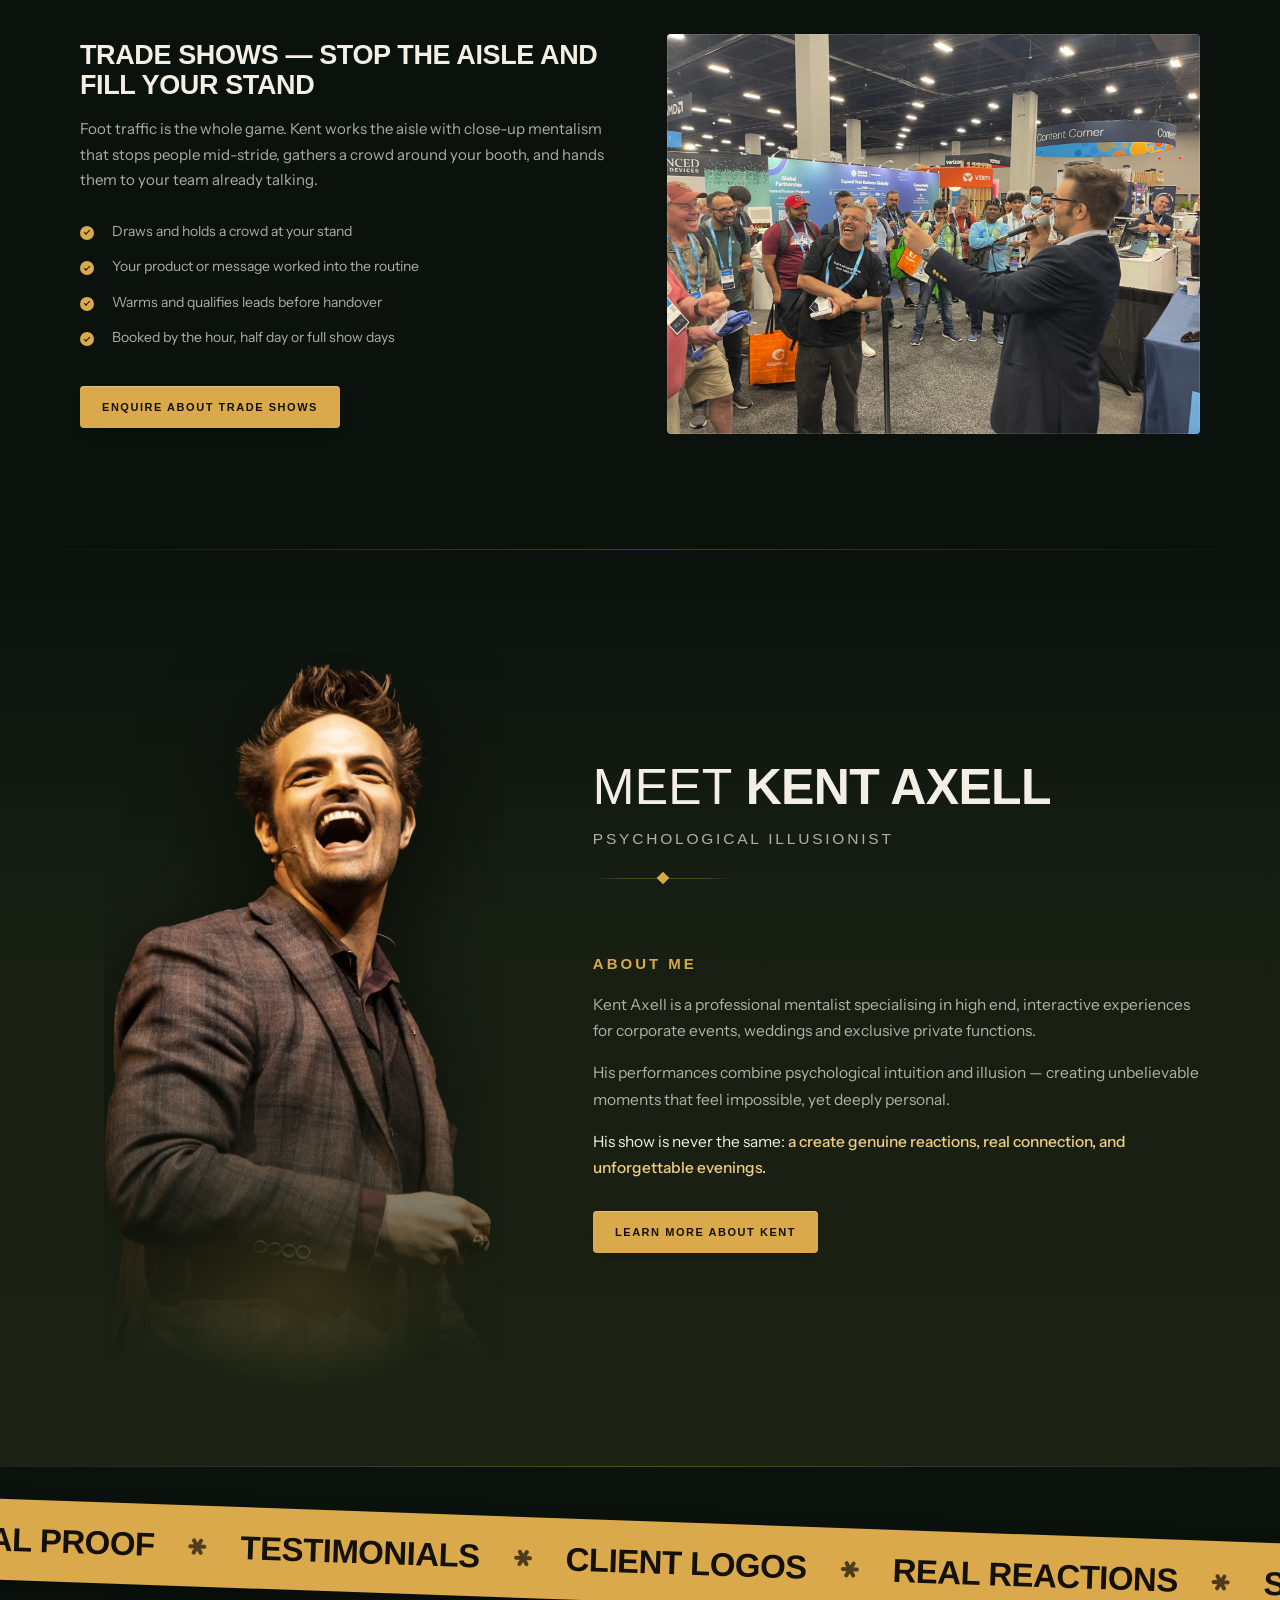
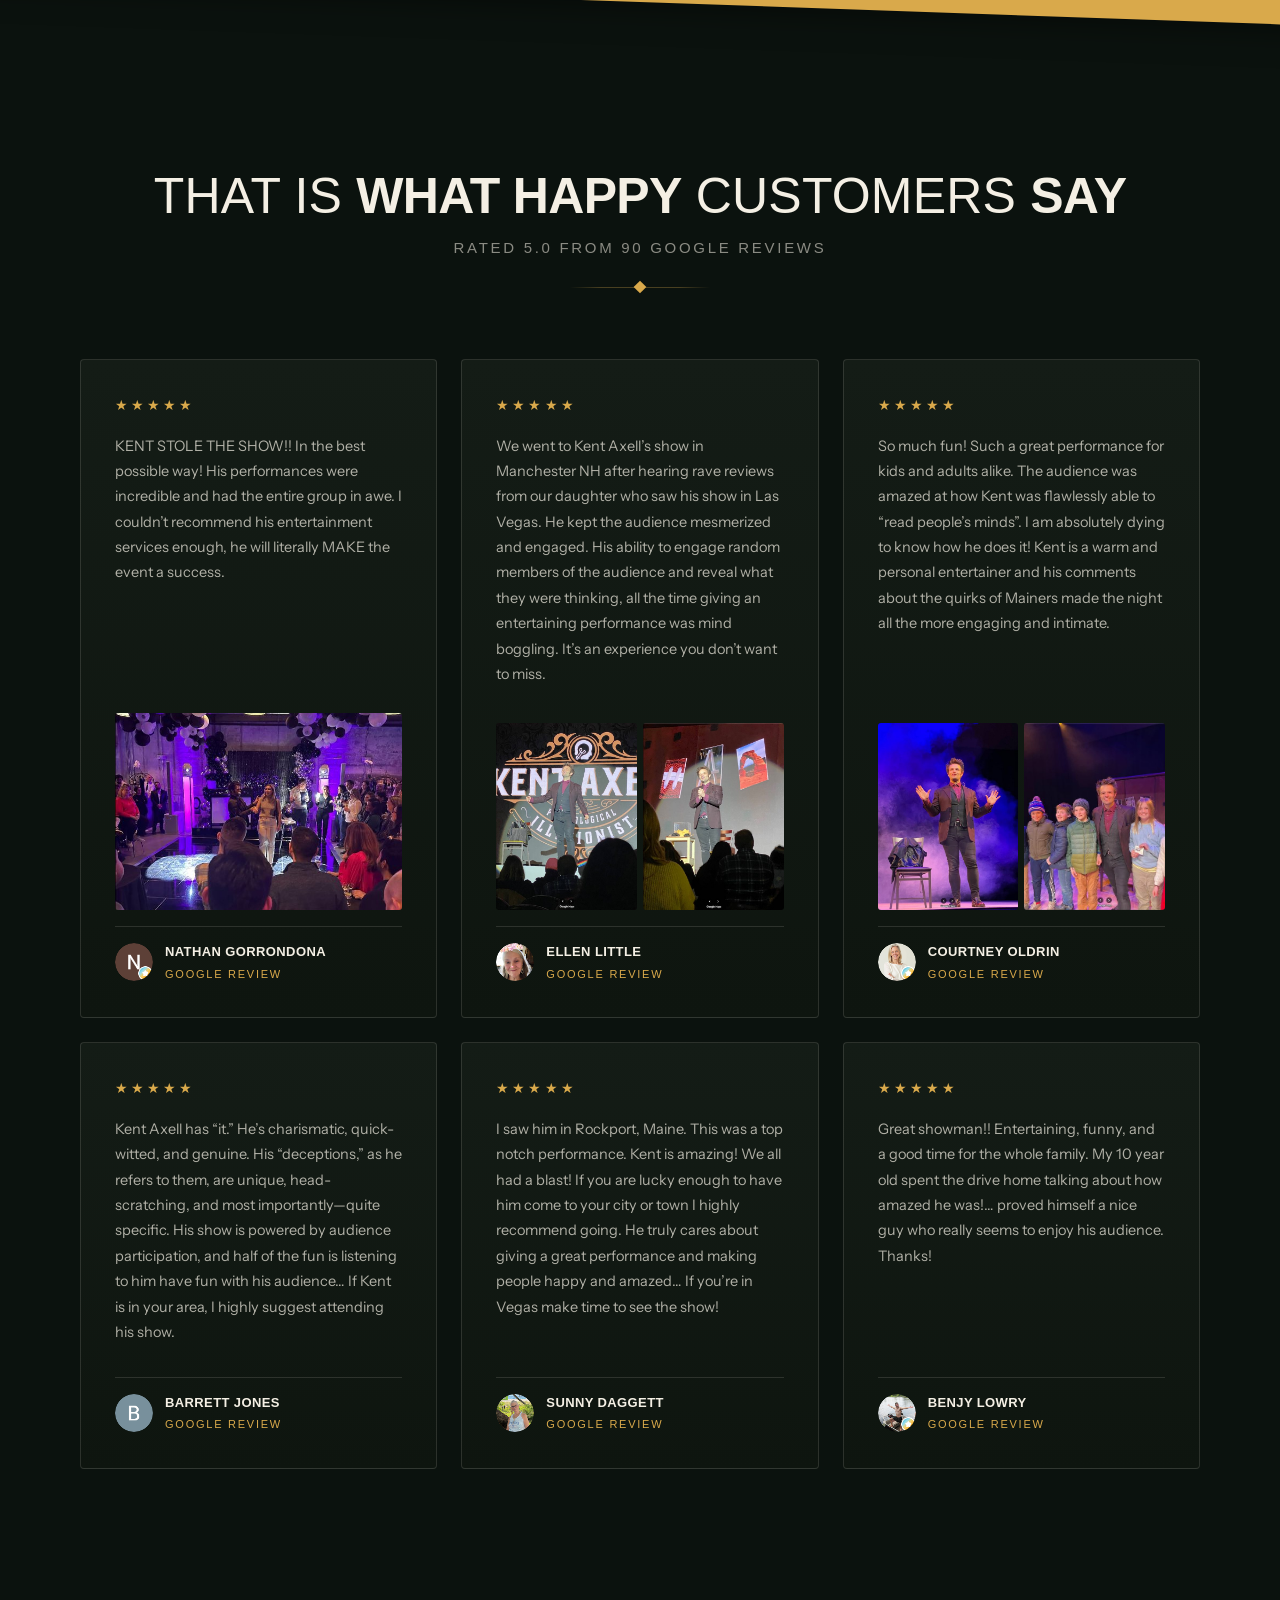
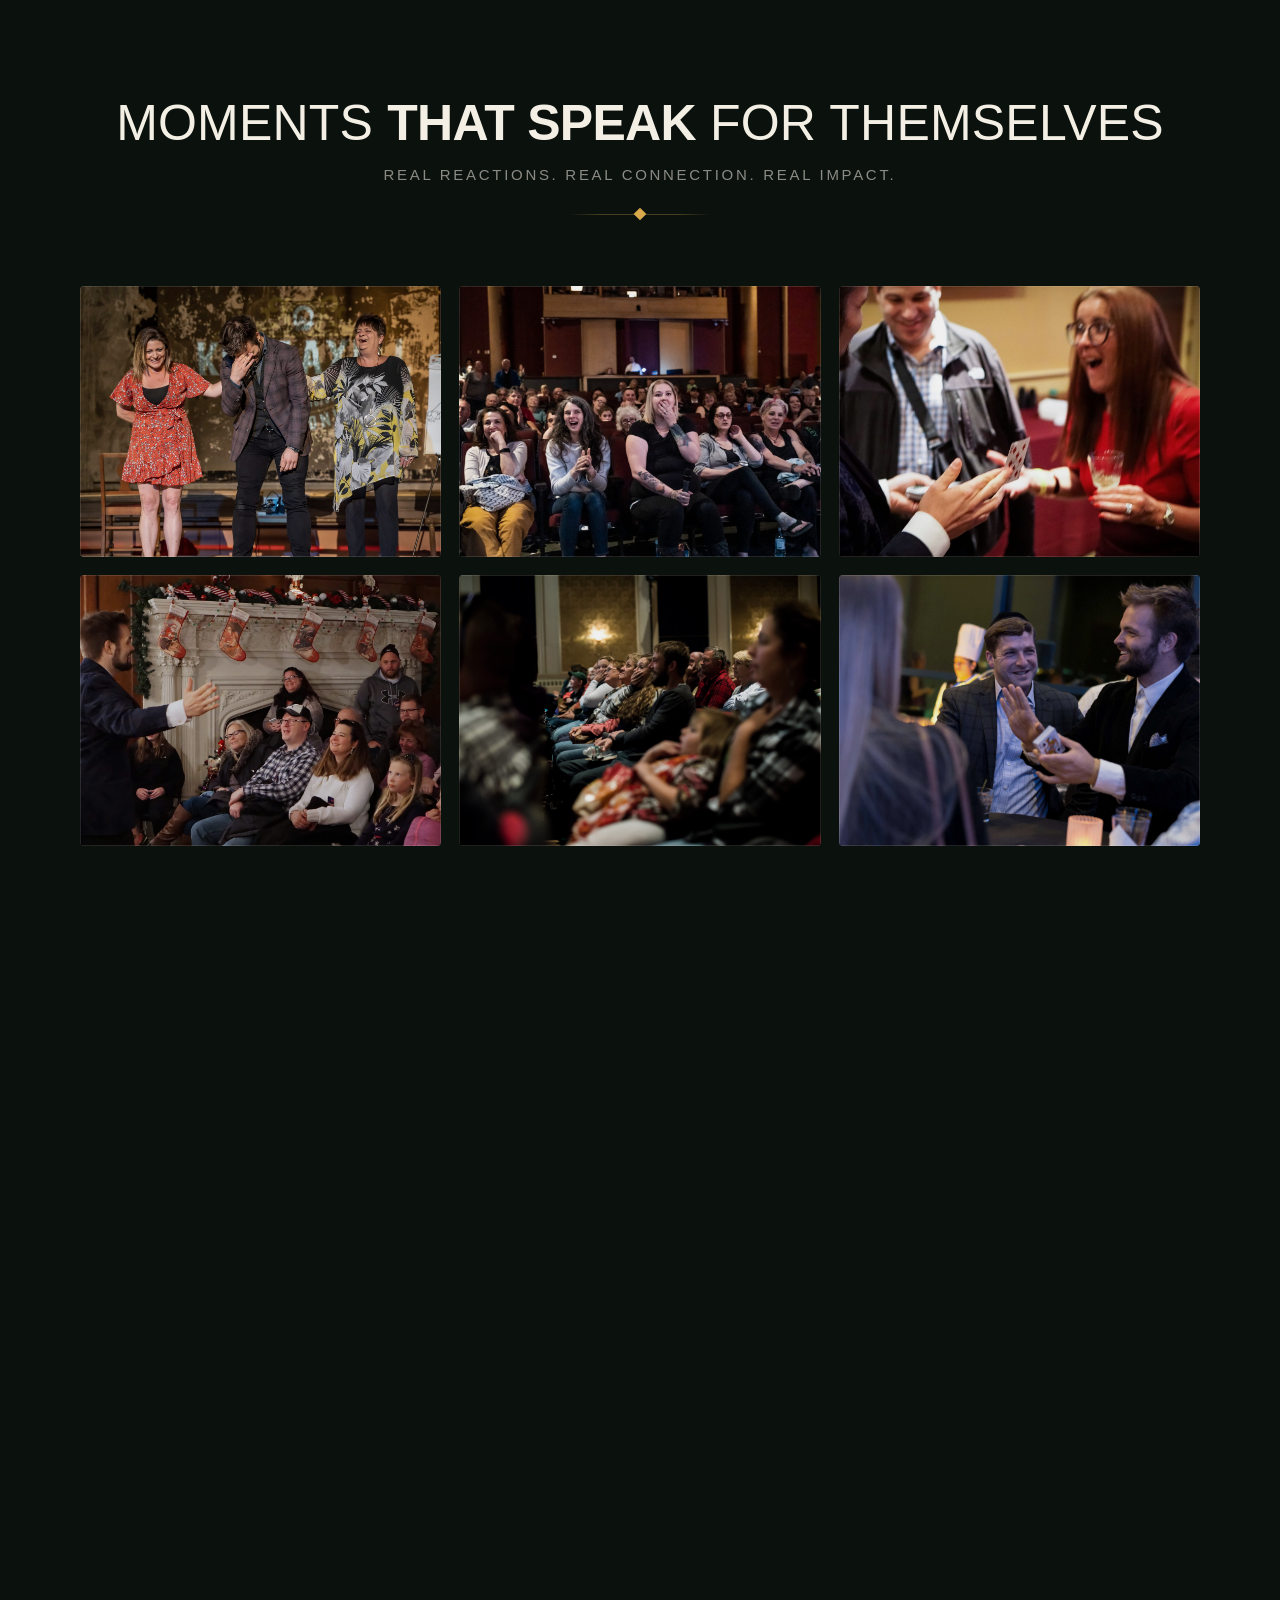
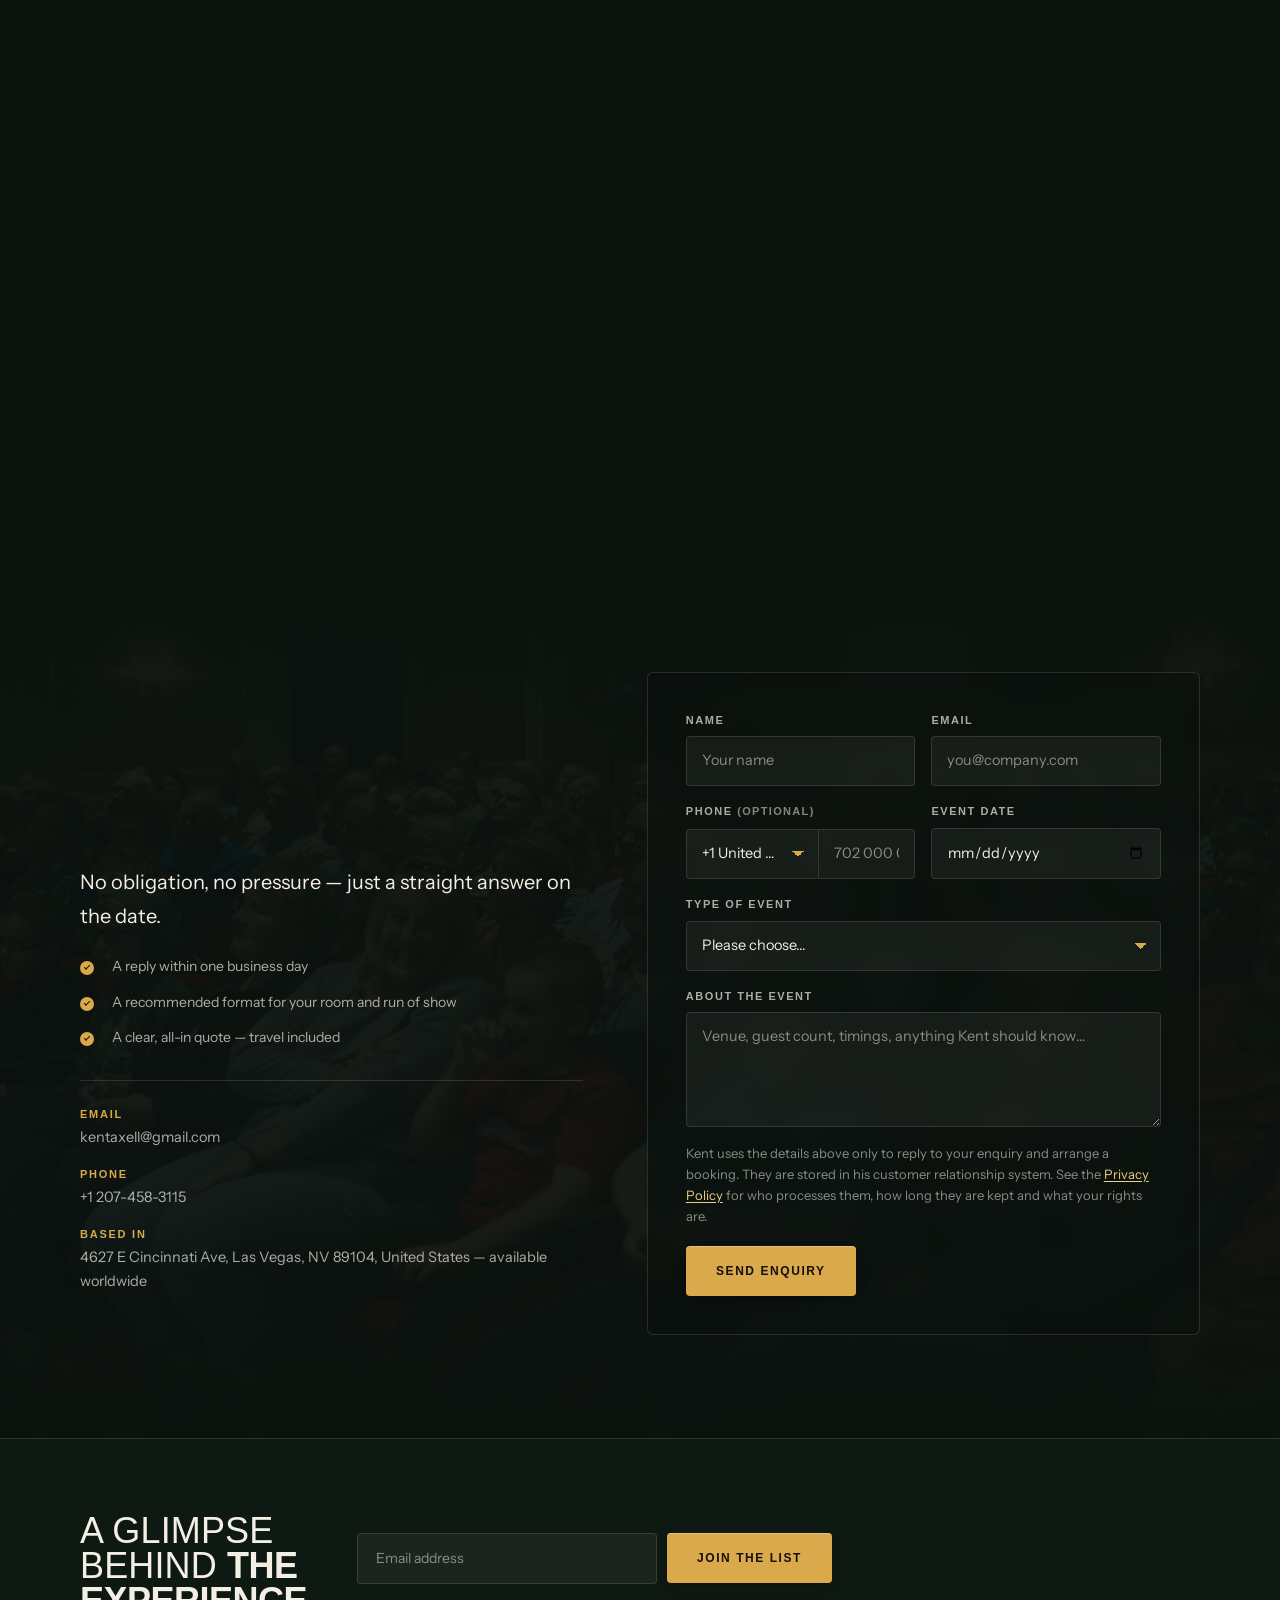
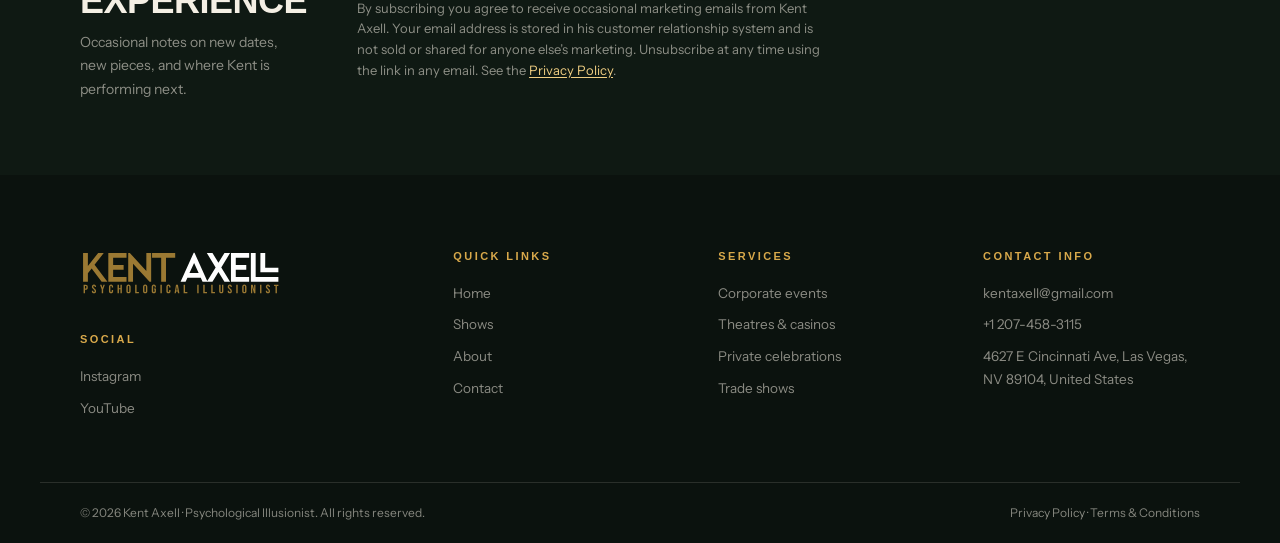
==== commit 25fd8c3a: "Move form handler to Vercel and enable Vercel Web Analytics The site is hosted on Vercel, so /.netli" ====
--- a/index.html
+++ b/index.html
@@ -35,6 +35,9 @@
 <link rel="preconnect" href="https://fonts.gstatic.com" crossorigin>
 <link href="https://fonts.googleapis.com/css2?family=Instrument+Sans:wght@400..600&display=swap" rel="stylesheet">
 <link rel="stylesheet" href="assets/css/styles.css">
+<!-- Vercel Web Analytics: cookieless, no local storage. Requires Analytics
+     to be enabled on the Vercel project, or the script 404s harmlessly. -->
+<script>window.va = window.va || function () { (window.vaq = window.vaq || []).push(arguments); };</script>
 <script defer src="/_vercel/insights/script.js"></script>
 </head>
 <body>
@@ -64,7 +67,7 @@
   <div class="wrap header__in">
 
     <a class="brand" href="#top" aria-label="Kent Axell, home">
-      <img class="brand__type" src="assets/img/kent-axell-png2.png" alt="Kent Axell">
+      <img class="brand__type" src="assets/img/kent-axell-logo.svg" alt="Kent Axell" width="1206" height="286">
     </a>
 
     <nav class="nav" id="nav" aria-label="Primary">
@@ -640,7 +643,7 @@
       </div>
     </div>
 
-    <!-- Posts JSON to /.netlify/functions/lead, which upserts the
+    <!-- Posts JSON to /api/lead, which upserts the
          contact into GoHighLevel. Wiring lives in assets/js/main.js. -->
     <form class="book__form reveal" data-d="2" novalidate>
     <!-- Honeypot. Hidden from people and assistive tech; bots fill it,
@@ -791,7 +794,7 @@
 
     <div class="footer__brandcol">
         <a class="brand brand--footer" href="#top" aria-label="Kent Axell, home">
-          <img class="brand__type" src="assets/img/kent-axell-png2.png" alt="Kent Axell">
+          <img class="brand__type" src="assets/img/kent-axell-logo.svg" alt="Kent Axell" width="1206" height="286">
         </a>
       <h3>Social</h3>
       <ul class="footer__social">
